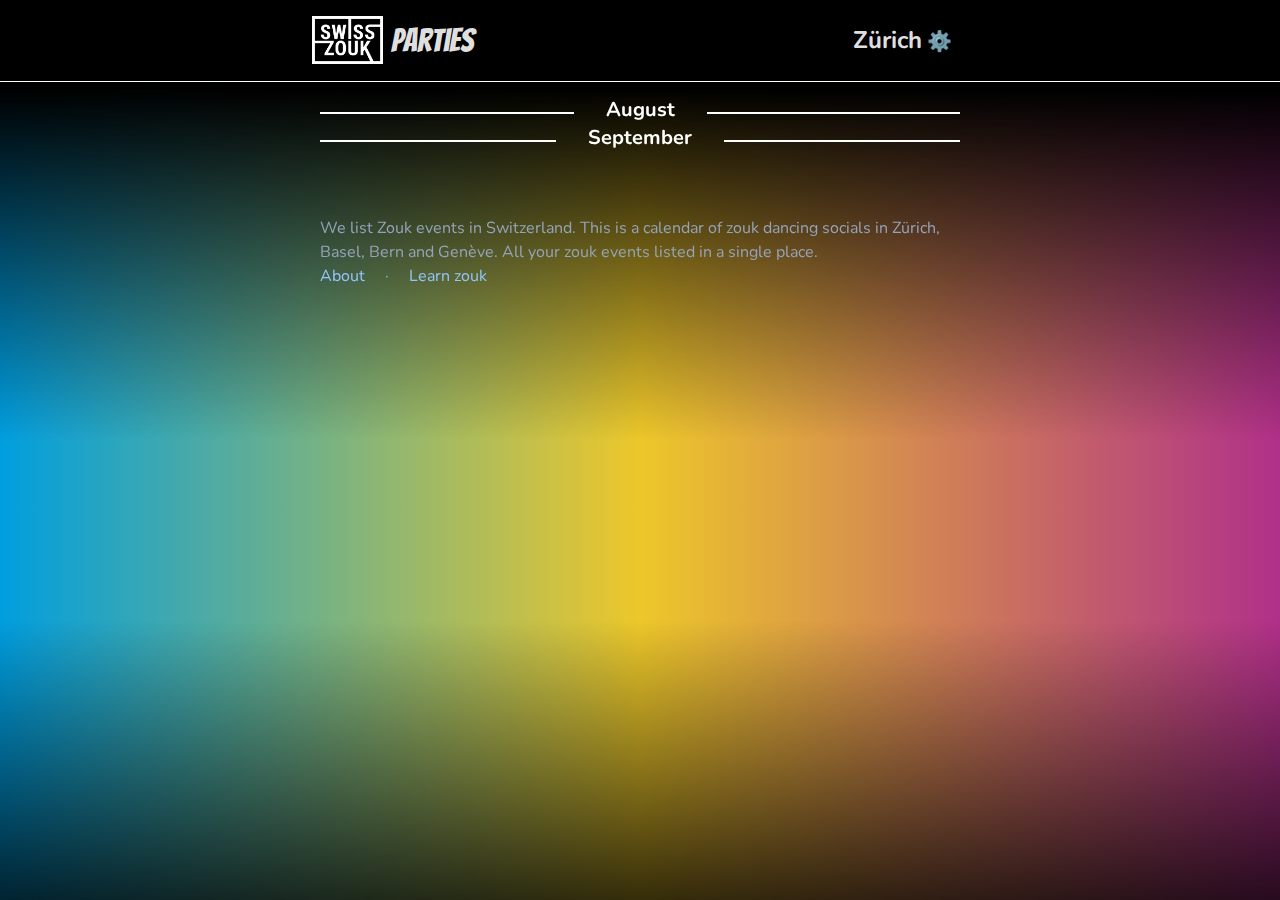
==== docs/index.html @ 4bcf2383 "additional july parties" ====
<!doctype html>
<html class="h-full">

<head>
  <title>Swisszouk Parties</title>
  <meta charset="UTF-8">
  <meta name="descripton" content="Calendar for Zouk events in Switzerland. Zouk parties in Zurich, Basel, Bern, Geneve.">
  <link rel="preconnect" href="https://fonts.googleapis.com">
  <link rel="preconnect" href="https://fonts.gstatic.com" crossorigin>
  <link href="https://fonts.googleapis.com/css2?family=Nunito:wght@400;700&display=swap" rel="stylesheet">
  <link href="https://fonts.googleapis.com/css2?family=Bangers&display=swap" rel="stylesheet">
  <meta name="viewport" content="width=device-width, initial-scale=1.0">
  <link href="compiled_style.css" rel="stylesheet">

  <script defer src="zoukcalendar.js"></script>
  <meta name="google-site-verification" content="ABcSavSt7Qetu56xEgbAVgBUyYMBVeqe-_KghKl_0A0" />

  <meta property="og:title" content="Swisszouk Parties" />
  <meta property="og:description" content="Calendar of zouk events in Switzerland." />
  <meta property="og:image" content="/thumbnail.png" />
  <meta property="og:type" content="webpage" />
  <noscript><style> .scriptonly { display: none !important } </style></noscript>

</head>

<body class="h-full">
  <div class="min-h-full bg-gradient-to-r from-gradient_left via-gradient_mid to-gradient_right text-white/[0.9]">
    

    <div class="fixed w-full z-30 pb-4 bg-black border-b border-white">
      <div class="pt-4 max-w-2xl m-auto relative z-20">
        <h1 class="ml-2 max-w-sm"><a href="index.html">
          <img src="logo.png" class="h-12 inline-block mr-2" />Parties
          </a></h1>
        <button class="absolute top-0 right-0 not-italic text-xl pt-4 pr-2"
          onclick="toggleMenu()">
          <div class=" py-2 px-4 font-bold"><span id="burger" class="text-2xl"></span>&nbsp;⚙️</div></button>
      </div>
      <div id="menu" class="max-w-2xl m-auto max-h-0 overflow-hidden flex text-2xl  justify-end relative z-20 transition-max-height duration-150">
        <div class="flex flex-row flex-wrap relative right-0 items-end inline-block mt-4  m-2">
          <button class="item" onclick="selectCity('all')">Show all cities</button>
          <button class="item" onclick="selectCity('Basel')">Basel</button>
          <button class="item" onclick="selectCity('Bern')">Bern</button>
          <button class="item" onclick="selectCity('Genève')">Genève</button>
          <button class="item" onclick="selectCity('Zürich')">Zürich</button>
          <a href="about.html" class="pointer item self-stretch text-right">About</a>
          <a href="https://chat.whatsapp.com/I3dFwV2KgfbKafMtBo34UY" class="item flex flex-row items-center"><img class="w-5 h-5 mr-2" src="whatsapp.png"> Announcement group</a>
          <a href="schools.html" class="pointer item self-stretch text-right">Learn zouk</a>
        </div>
      </div>
    </div>
    <div
      style="background: linear-gradient(180deg, rgba(0, 0, 0, 1) 1%, rgba(0, 0, 0, 0.01) 40%,rgba(0, 0, 0, 0.01) 60%, rgba(0,0,0,1) 100%); height:100vh"
      class="w-full fixed z-10 mt-20">
    </div>
    <div id="content-container" class="max-w-2xl m-auto z-20 pb-4 relative pt-24">
      
<script>
  document.getElementById('content-container').style.display = 'none';
</script>


<div id="intro-box"
  class=" ml-4 mr-2 my-8 rounded border border-white bg-black/[.8]">
  <div class="rounded
     m-4">
    <p>
    We list Zouk dancing events in Switzerland. There are regular Zouk parties and socials in Zürich, Basel, Bern and Genève.
    </p>
    <p>
    You can choose a single city using the gear wheel in the upper right corner.
</p>
    </div>
    </div>





<div data-date="2024-07-01" data-city="Zürich"
  class="event ml-4 mr-2 my-4    scriptonly">
  <div class="rounded
   bg-black/[.6] ml-[1.2rem] ">
  
<div class="flex flex-col">
  <div class="flex-none flex flex-nowrap">
    <img src="lambaswissblack.png" class="w-12 h-12 nonmini:w-20 nonmini:h-20 mr-2
       ml-[-1.2rem] rounded-l 
    ">
    <div class="flex-grow mr-2 flex flex-col leading-none justify-between  my-1 ">
      <div class="flex flex-row flex-nowrap justify-between">
        <h2 class="mb-1 font-bold nonmini:text-2xl">Lambada practica</h2>
        <div class="mb-1 nonmini:text-2xl text-right">Monday, 01.07</div>
      </div>
      <div class="flex flex-row flex-nowrap justify-between items-baseline">
        
            <div>
              <span class="location-city">Zürich&ensp;&middot;&ensp;</span><a href="http://lambaswiss.com" class="text-blue-300" style="white-space: nowrap">lambaswiss.com</a>
            </div>
        
        <div class="text-right text-sm">5 CHF &ensp;&middot;&ensp; 20:15</div>
      </div>
    </div>
  </div>
  
</div></div></div>



<noscript>
  <div>
    Lambada practica on Monday, 01.07 in Lambaswiss in Zürich. Start at 20:15. <a href="http://lambaswiss.com">lambaswiss.com</a>
  </div>
</noscript>



<div data-date="2024-07-01" data-city="Zürich"
  class="event ml-4 mr-2 my-4    scriptonly">
  <div class="rounded
   bg-black/[.6] ml-[1.2rem] ">
  
<div class="flex flex-col">
  <div class="flex-none flex flex-nowrap">
    <img src="dancezouk-right.png" class="w-12 h-12 nonmini:w-20 nonmini:h-20 mr-2
       ml-[-1.2rem] rounded-l 
    ">
    <div class="flex-grow mr-2 flex flex-col leading-none justify-between  my-1 ">
      <div class="flex flex-row flex-nowrap justify-between">
        <h2 class="mb-1 font-bold nonmini:text-2xl">DanceZouk Practica</h2>
        <div class="mb-1 nonmini:text-2xl text-right">Monday, 01.07</div>
      </div>
      <div class="flex flex-row flex-nowrap justify-between items-baseline">
        
            <div>
              <span class="location-city">Zürich&ensp;&middot;&ensp;</span><a href="https://dancezouk.ch/events/zoukpractica/" class="text-blue-300" style="white-space: nowrap">dancezouk.ch/...</a>
            </div>
        
        <div class="text-right text-sm">5 CHF &ensp;&middot;&ensp; 21:15</div>
      </div>
    </div>
  </div>
  
</div></div></div>



<noscript>
  <div>
    DanceZouk Practica on Monday, 01.07 in Studio OneSpace in Zürich. Start at 21:15. <a href="https://dancezouk.ch/events/zoukpractica/">dancezouk.ch/...</a>
  </div>
</noscript>



<div data-date="2024-07-03" data-city="Basel"
  class="event ml-4 mr-2 my-4    scriptonly">
  <div class="rounded
   bg-black/[.6] ml-[1.2rem] ">
  
<div class="flex flex-col">
  <div class="flex-none flex flex-nowrap">
    <img src="baselzouk.jpg" class="w-12 h-12 nonmini:w-20 nonmini:h-20 mr-2
       ml-[-1.2rem] rounded-l 
    ">
    <div class="flex-grow mr-2 flex flex-col leading-none justify-between  my-1 ">
      <div class="flex flex-row flex-nowrap justify-between">
        <h2 class="mb-1 font-bold nonmini:text-2xl">Zouk Gym</h2>
        <div class="mb-1 nonmini:text-2xl text-right">Wednesday, 03.07</div>
      </div>
      <div class="flex flex-row flex-nowrap justify-between items-baseline">
        
            <div>
              <span class="location-city">Basel&ensp;&middot;&ensp;</span><a href="https://chat.whatsapp.com/Kr8bJ3LMcWy6rs1wZRAAD9" class="text-blue-300" style="white-space: nowrap">chat.whatsapp.com/...</a>
            </div>
        
        <div class="text-right text-sm">0 CHF &ensp;&middot;&ensp; 19:00</div>
      </div>
    </div>
  </div>
  
</div></div></div>



<noscript>
  <div>
    Zouk Gym on Wednesday, 03.07 in Petersplatz in Basel. Start at 19:00. <a href="https://chat.whatsapp.com/Kr8bJ3LMcWy6rs1wZRAAD9">chat.whatsapp.com/...</a>
  </div>
</noscript>



<div data-date="2024-07-04" data-city="Zürich"
  class="event ml-4 mr-2 my-4    rounded border border-white  scriptonly">
  <div class="rounded
  
    bg-black/[.8] ">
  
<div class="flex flex-col">
  <div class="flex-none flex flex-nowrap">
    <img src="lambaswiss.png" class="w-12 h-12 nonmini:w-20 nonmini:h-20 mr-2
       rounded border-white border ml-[-12px] my-[-10px] w-14 h-14 nonmini:w-20 nonmini:h-20 bg-black
    ">
    <div class="flex-grow mr-2 flex flex-col leading-none justify-between  mt-2 ">
      <div class="flex flex-row flex-nowrap justify-between">
        <h2 class="mb-1 font-bold nonmini:text-2xl">Weekend with Lautaro &amp; Ariana</h2>
        <div class="mb-1 nonmini:text-2xl text-right">Thursday, 04.07</div>
      </div>
      <div class="flex flex-row flex-nowrap justify-between items-baseline">
        
        <div><span class="location-city">Zürich&ensp;&middot;&ensp;</span>Lambaswiss</div>
        
        <div class="text-right text-sm">10 CHF &ensp;&middot;&ensp; 21:00</div>
      </div>
    </div>
  </div>
   
    <div class="m-2 mt-1 nonmini:mt-2">
      <div class="text-ellipsis overflow-hidden">
        <a href="https://www.lambaswiss.com/lambaswiss-events-news/lambada-is-in-the-air" class="text-blue-300" style="white-space: nowrap">lambaswiss.com/lambaswiss-events-news/lambada-is-in-the-air</a>
      </div>
    </div>
  
</div></div></div>



<noscript>
  <div>
    Weekend with Lautaro &amp; Ariana on Thursday, 04.07 in Lambaswiss in Zürich. Start at 21:00. <a href="https://www.lambaswiss.com/lambaswiss-events-news/lambada-is-in-the-air">lambaswiss.com/...</a>
  </div>
</noscript>



<div data-date="2024-07-04" data-city="Zürich"
  class="event ml-4 mr-2 my-4    scriptonly">
  <div class="rounded
   bg-black/[.6] ml-[1.2rem] ">
  
<div class="flex flex-col">
  <div class="flex-none flex flex-nowrap">
    <img src="dancezouk-right.png" class="w-12 h-12 nonmini:w-20 nonmini:h-20 mr-2
       ml-[-1.2rem] rounded-l 
    ">
    <div class="flex-grow mr-2 flex flex-col leading-none justify-between  my-1 ">
      <div class="flex flex-row flex-nowrap justify-between">
        <h2 class="mb-1 font-bold nonmini:text-2xl">DanceZouk Practica</h2>
        <div class="mb-1 nonmini:text-2xl text-right">Thursday, 04.07</div>
      </div>
      <div class="flex flex-row flex-nowrap justify-between items-baseline">
        
            <div>
              <span class="location-city">Zürich&ensp;&middot;&ensp;</span><a href="https://dancezouk.ch/events/zoukpractica/" class="text-blue-300" style="white-space: nowrap">dancezouk.ch/...</a>
            </div>
        
        <div class="text-right text-sm">5 CHF &ensp;&middot;&ensp; 21:15</div>
      </div>
    </div>
  </div>
  
</div></div></div>



<noscript>
  <div>
    DanceZouk Practica on Thursday, 04.07 in Studio OneSpace in Zürich. Start at 21:15. <a href="https://dancezouk.ch/events/zoukpractica/">dancezouk.ch/...</a>
  </div>
</noscript>



<div data-date="2024-07-05" data-city="Basel"
  class="event ml-4 mr-2 my-4    rounded border border-white  scriptonly">
  <div class="rounded
  
    bg-black/[.8] ">
  
<div class="flex flex-col">
  <div class="flex-none flex flex-nowrap">
    <img src="basel-summer-friday.png" class="w-12 h-12 nonmini:w-20 nonmini:h-20 mr-2
       rounded border-white border ml-[-12px] my-[-10px] w-14 h-14 nonmini:w-20 nonmini:h-20 bg-black
    ">
    <div class="flex-grow mr-2 flex flex-col leading-none justify-between  mt-2 ">
      <div class="flex flex-row flex-nowrap justify-between">
        <h2 class="mb-1 font-bold nonmini:text-2xl">Summer Friday Social</h2>
        <div class="mb-1 nonmini:text-2xl text-right">Friday, 05.07</div>
      </div>
      <div class="flex flex-row flex-nowrap justify-between items-baseline">
        
        <div><span class="location-city">Basel&ensp;&middot;&ensp;</span>Petersplatz</div>
        
        <div class="text-right text-sm">10 CHF &ensp;&middot;&ensp; 20:00</div>
      </div>
    </div>
  </div>
   
    <div class="m-2 mt-1 nonmini:mt-2">
      <div class="text-ellipsis overflow-hidden">
        <a href="https://www.instagram.com/baselzouk/" class="text-blue-300" style="white-space: nowrap">instagram.com/baselzouk/</a>
      </div>
    </div>
  
</div></div></div>



<noscript>
  <div>
    Summer Friday Social on Friday, 05.07 in Petersplatz in Basel. Start at 20:00. <a href="https://www.instagram.com/baselzouk/">instagram.com/...</a>
  </div>
</noscript>



<div data-date="2024-07-05" data-city="Bern"
  class="event ml-4 mr-2 my-4    rounded border border-white  scriptonly">
  <div class="rounded
  
    bg-black/[.8] ">
  
<div class="flex flex-col">
  <div class="flex-none flex flex-nowrap">
    <img src="zoukies.png" class="w-12 h-12 nonmini:w-20 nonmini:h-20 mr-2
       rounded border-white border ml-[-12px] my-[-10px] w-14 h-14 nonmini:w-20 nonmini:h-20 bg-black
    ">
    <div class="flex-grow mr-2 flex flex-col leading-none justify-between  mt-2 ">
      <div class="flex flex-row flex-nowrap justify-between">
        <h2 class="mb-1 font-bold nonmini:text-2xl">Zouk &amp; Open Dance Party</h2>
        <div class="mb-1 nonmini:text-2xl text-right">Friday, 05.07</div>
      </div>
      <div class="flex flex-row flex-nowrap justify-between items-baseline">
        
        <div><span class="location-city">Bern&ensp;&middot;&ensp;</span>DachRAUM</div>
        
        <div class="text-right text-sm">15 CHF &ensp;&middot;&ensp; 21:00</div>
      </div>
    </div>
  </div>
   
    <div class="m-2 mt-1 nonmini:mt-2">
      <div class="text-ellipsis overflow-hidden">
        <a href="http://zoukies.ch" class="text-blue-300" style="white-space: nowrap">zoukies.ch</a>
      </div>
    </div>
  
</div></div></div>



<noscript>
  <div>
    Zouk &amp; Open Dance Party on Friday, 05.07 in DachRAUM in Bern. Start at 21:00. <a href="http://zoukies.ch">zoukies.ch</a>
  </div>
</noscript>



<div data-date="2024-07-07" data-city="Zürich"
  class="event ml-4 mr-2 my-4    rounded border border-white  scriptonly">
  <div class="rounded
  
    bg-black/[.8] ">
  
<div class="flex flex-col">
  <div class="flex-none flex flex-nowrap">
    <img src="burkli.jpg" class="w-12 h-12 nonmini:w-20 nonmini:h-20 mr-2
       rounded border-white border ml-[-12px] my-[-10px] w-14 h-14 nonmini:w-20 nonmini:h-20 bg-black
    ">
    <div class="flex-grow mr-2 flex flex-col leading-none justify-between  mt-2 ">
      <div class="flex flex-row flex-nowrap justify-between">
        <h2 class="mb-1 font-bold nonmini:text-2xl">Bürklizouk</h2>
        <div class="mb-1 nonmini:text-2xl text-right">Sunday, 07.07</div>
      </div>
      <div class="flex flex-row flex-nowrap justify-between items-baseline">
        
        <div><span class="location-city">Zürich&ensp;&middot;&ensp;</span>Bürkliplatz</div>
        
        <div class="text-right text-sm">0 CHF &ensp;&middot;&ensp; 18:00</div>
      </div>
    </div>
  </div>
   
    <div class="m-2 mt-1 nonmini:mt-2">
      <div class="text-ellipsis overflow-hidden">
        <a href="https://www.instagram.com/swisszouk" class="text-blue-300" style="white-space: nowrap">instagram.com/swisszouk</a>
      </div>
    </div>
  
</div></div></div>



<noscript>
  <div>
    Bürklizouk on Sunday, 07.07 in Bürkliplatz in Zürich. Start at 18:00. <a href="https://www.instagram.com/swisszouk">instagram.com/...</a>
  </div>
</noscript>



<div data-date="2024-07-07" data-city="Zürich"
  class="event ml-4 mr-2 my-4    rounded border border-white  scriptonly">
  <div class="rounded
  
    bg-black/[.8] ">
  
<div class="flex flex-col">
  <div class="flex-none flex flex-nowrap">
    <img src="lambaswiss.png" class="w-12 h-12 nonmini:w-20 nonmini:h-20 mr-2
       rounded border-white border ml-[-12px] my-[-10px] w-14 h-14 nonmini:w-20 nonmini:h-20 bg-black
    ">
    <div class="flex-grow mr-2 flex flex-col leading-none justify-between  mt-2 ">
      <div class="flex flex-row flex-nowrap justify-between">
        <h2 class="mb-1 font-bold nonmini:text-2xl">Lambada Party</h2>
        <div class="mb-1 nonmini:text-2xl text-right">Sunday, 07.07</div>
      </div>
      <div class="flex flex-row flex-nowrap justify-between items-baseline">
        
        <div><span class="location-city">Zürich&ensp;&middot;&ensp;</span>Lambaswiss</div>
        
        <div class="text-right text-sm">10 CHF &ensp;&middot;&ensp; 20:00</div>
      </div>
    </div>
  </div>
   
    <div class="m-2 mt-1 nonmini:mt-2">
      <div class="text-ellipsis overflow-hidden">
        <a href="https://www.lambaswiss.com" class="text-blue-300" style="white-space: nowrap">lambaswiss.com</a>
      </div>
    </div>
  
</div></div></div>



<noscript>
  <div>
    Lambada Party on Sunday, 07.07 in Lambaswiss in Zürich. Start at 20:00. <a href="https://www.lambaswiss.com">lambaswiss.com</a>
  </div>
</noscript>



<div data-date="2024-07-08" data-city="Zürich"
  class="event ml-4 mr-2 my-4    scriptonly">
  <div class="rounded
   bg-black/[.6] ml-[1.2rem] ">
  
<div class="flex flex-col">
  <div class="flex-none flex flex-nowrap">
    <img src="lambaswissblack.png" class="w-12 h-12 nonmini:w-20 nonmini:h-20 mr-2
       ml-[-1.2rem] rounded-l 
    ">
    <div class="flex-grow mr-2 flex flex-col leading-none justify-between  my-1 ">
      <div class="flex flex-row flex-nowrap justify-between">
        <h2 class="mb-1 font-bold nonmini:text-2xl">Lambada practica</h2>
        <div class="mb-1 nonmini:text-2xl text-right">Monday, 08.07</div>
      </div>
      <div class="flex flex-row flex-nowrap justify-between items-baseline">
        
            <div>
              <span class="location-city">Zürich&ensp;&middot;&ensp;</span><a href="http://lambaswiss.com" class="text-blue-300" style="white-space: nowrap">lambaswiss.com</a>
            </div>
        
        <div class="text-right text-sm">5 CHF &ensp;&middot;&ensp; 20:15</div>
      </div>
    </div>
  </div>
  
</div></div></div>



<noscript>
  <div>
    Lambada practica on Monday, 08.07 in Lambaswiss in Zürich. Start at 20:15. <a href="http://lambaswiss.com">lambaswiss.com</a>
  </div>
</noscript>



<div data-date="2024-07-08" data-city="Zürich"
  class="event ml-4 mr-2 my-4    scriptonly">
  <div class="rounded
   bg-black/[.6] ml-[1.2rem] ">
  
<div class="flex flex-col">
  <div class="flex-none flex flex-nowrap">
    <img src="dancezouk-right.png" class="w-12 h-12 nonmini:w-20 nonmini:h-20 mr-2
       ml-[-1.2rem] rounded-l 
    ">
    <div class="flex-grow mr-2 flex flex-col leading-none justify-between  my-1 ">
      <div class="flex flex-row flex-nowrap justify-between">
        <h2 class="mb-1 font-bold nonmini:text-2xl">DanceZouk Practica</h2>
        <div class="mb-1 nonmini:text-2xl text-right">Monday, 08.07</div>
      </div>
      <div class="flex flex-row flex-nowrap justify-between items-baseline">
        
            <div>
              <span class="location-city">Zürich&ensp;&middot;&ensp;</span><a href="https://dancezouk.ch/events/zoukpractica/" class="text-blue-300" style="white-space: nowrap">dancezouk.ch/...</a>
            </div>
        
        <div class="text-right text-sm">5 CHF &ensp;&middot;&ensp; 21:15</div>
      </div>
    </div>
  </div>
  
</div></div></div>



<noscript>
  <div>
    DanceZouk Practica on Monday, 08.07 in Studio OneSpace in Zürich. Start at 21:15. <a href="https://dancezouk.ch/events/zoukpractica/">dancezouk.ch/...</a>
  </div>
</noscript>



<div data-date="2024-07-10" data-city="Basel"
  class="event ml-4 mr-2 my-4    scriptonly">
  <div class="rounded
   bg-black/[.6] ml-[1.2rem] ">
  
<div class="flex flex-col">
  <div class="flex-none flex flex-nowrap">
    <img src="baselzouk.jpg" class="w-12 h-12 nonmini:w-20 nonmini:h-20 mr-2
       ml-[-1.2rem] rounded-l 
    ">
    <div class="flex-grow mr-2 flex flex-col leading-none justify-between  my-1 ">
      <div class="flex flex-row flex-nowrap justify-between">
        <h2 class="mb-1 font-bold nonmini:text-2xl">Zouk Gym</h2>
        <div class="mb-1 nonmini:text-2xl text-right">Wednesday, 10.07</div>
      </div>
      <div class="flex flex-row flex-nowrap justify-between items-baseline">
        
            <div>
              <span class="location-city">Basel&ensp;&middot;&ensp;</span><a href="https://chat.whatsapp.com/Kr8bJ3LMcWy6rs1wZRAAD9" class="text-blue-300" style="white-space: nowrap">chat.whatsapp.com/...</a>
            </div>
        
        <div class="text-right text-sm">0 CHF &ensp;&middot;&ensp; 19:00</div>
      </div>
    </div>
  </div>
  
</div></div></div>



<noscript>
  <div>
    Zouk Gym on Wednesday, 10.07 in Petersplatz in Basel. Start at 19:00. <a href="https://chat.whatsapp.com/Kr8bJ3LMcWy6rs1wZRAAD9">chat.whatsapp.com/...</a>
  </div>
</noscript>



<div data-date="2024-07-11" data-city="Zürich"
  class="event ml-4 mr-2 my-4    scriptonly">
  <div class="rounded
   bg-black/[.6] ml-[1.2rem] ">
  
<div class="flex flex-col">
  <div class="flex-none flex flex-nowrap">
    <img src="dancezouk-right.png" class="w-12 h-12 nonmini:w-20 nonmini:h-20 mr-2
       ml-[-1.2rem] rounded-l 
    ">
    <div class="flex-grow mr-2 flex flex-col leading-none justify-between  my-1 ">
      <div class="flex flex-row flex-nowrap justify-between">
        <h2 class="mb-1 font-bold nonmini:text-2xl">DanceZouk Practica</h2>
        <div class="mb-1 nonmini:text-2xl text-right">Thursday, 11.07</div>
      </div>
      <div class="flex flex-row flex-nowrap justify-between items-baseline">
        
            <div>
              <span class="location-city">Zürich&ensp;&middot;&ensp;</span><a href="https://dancezouk.ch/events/zoukpractica/" class="text-blue-300" style="white-space: nowrap">dancezouk.ch/...</a>
            </div>
        
        <div class="text-right text-sm">5 CHF &ensp;&middot;&ensp; 21:15</div>
      </div>
    </div>
  </div>
  
</div></div></div>



<noscript>
  <div>
    DanceZouk Practica on Thursday, 11.07 in Studio OneSpace in Zürich. Start at 21:15. <a href="https://dancezouk.ch/events/zoukpractica/">dancezouk.ch/...</a>
  </div>
</noscript>



<div data-date="2024-07-14" data-city="Zürich"
  class="event ml-4 mr-2 my-4    rounded border border-white  scriptonly">
  <div class="rounded
  
    bg-black/[.8] ">
  
<div class="flex flex-col">
  <div class="flex-none flex flex-nowrap">
    <img src="lambanight.jpg" class="w-12 h-12 nonmini:w-20 nonmini:h-20 mr-2
       rounded border-white border ml-[-12px] my-[-10px] w-14 h-14 nonmini:w-20 nonmini:h-20 bg-black
    ">
    <div class="flex-grow mr-2 flex flex-col leading-none justify-between  mt-2 ">
      <div class="flex flex-row flex-nowrap justify-between">
        <h2 class="mb-1 font-bold nonmini:text-2xl">Lamba Night</h2>
        <div class="mb-1 nonmini:text-2xl text-right">Sunday, 14.07</div>
      </div>
      <div class="flex flex-row flex-nowrap justify-between items-baseline">
        
        <div><span class="location-city">Zürich&ensp;&middot;&ensp;</span>Lambaswiss</div>
        
        <div class="text-right text-sm">15 CHF &ensp;&middot;&ensp; 20:00</div>
      </div>
    </div>
  </div>
   
    <div class="m-2 mt-1 nonmini:mt-2">
      <div class="text-ellipsis overflow-hidden">
        <a href="https://www.lambaswiss.com/lambaswiss-events-news" class="text-blue-300" style="white-space: nowrap">lambaswiss.com/lambaswiss-events-news</a>
      </div>
    </div>
  
</div></div></div>



<noscript>
  <div>
    Lamba Night on Sunday, 14.07 in Lambaswiss in Zürich. Start at 20:00. <a href="https://www.lambaswiss.com/lambaswiss-events-news">lambaswiss.com/...</a>
  </div>
</noscript>



<div data-date="2024-07-14" data-city="Zürich"
  class="event ml-4 mr-2 my-4    rounded border border-white  scriptonly">
  <div class="rounded
  
    bg-black/[.8] ">
  
<div class="flex flex-col">
  <div class="flex-none flex flex-nowrap">
    <img src="burkli.jpg" class="w-12 h-12 nonmini:w-20 nonmini:h-20 mr-2
       rounded border-white border ml-[-12px] my-[-10px] w-14 h-14 nonmini:w-20 nonmini:h-20 bg-black
    ">
    <div class="flex-grow mr-2 flex flex-col leading-none justify-between  mt-2 ">
      <div class="flex flex-row flex-nowrap justify-between">
        <h2 class="mb-1 font-bold nonmini:text-2xl">Bürklizouk</h2>
        <div class="mb-1 nonmini:text-2xl text-right">Sunday, 14.07</div>
      </div>
      <div class="flex flex-row flex-nowrap justify-between items-baseline">
        
        <div><span class="location-city">Zürich&ensp;&middot;&ensp;</span>Bürkliplatz</div>
        
        <div class="text-right text-sm">0 CHF &ensp;&middot;&ensp; 18:00</div>
      </div>
    </div>
  </div>
   
    <div class="m-2 mt-1 nonmini:mt-2">
      <div class="text-ellipsis overflow-hidden">
        <a href="https://www.instagram.com/swisszouk" class="text-blue-300" style="white-space: nowrap">instagram.com/swisszouk</a>
      </div>
    </div>
  
</div></div></div>



<noscript>
  <div>
    Bürklizouk on Sunday, 14.07 in Bürkliplatz in Zürich. Start at 18:00. <a href="https://www.instagram.com/swisszouk">instagram.com/...</a>
  </div>
</noscript>



<div data-date="2024-07-15" data-city="Zürich"
  class="event ml-4 mr-2 my-4    scriptonly">
  <div class="rounded
   bg-black/[.6] ml-[1.2rem] ">
  
<div class="flex flex-col">
  <div class="flex-none flex flex-nowrap">
    <img src="dancezouk-right.png" class="w-12 h-12 nonmini:w-20 nonmini:h-20 mr-2
       ml-[-1.2rem] rounded-l 
    ">
    <div class="flex-grow mr-2 flex flex-col leading-none justify-between  my-1 ">
      <div class="flex flex-row flex-nowrap justify-between">
        <h2 class="mb-1 font-bold nonmini:text-2xl">DanceZouk Practica</h2>
        <div class="mb-1 nonmini:text-2xl text-right">Monday, 15.07</div>
      </div>
      <div class="flex flex-row flex-nowrap justify-between items-baseline">
        
            <div>
              <span class="location-city">Zürich&ensp;&middot;&ensp;</span><a href="https://dancezouk.ch/events/zoukpractica/" class="text-blue-300" style="white-space: nowrap">dancezouk.ch/...</a>
            </div>
        
        <div class="text-right text-sm">5 CHF &ensp;&middot;&ensp; 21:15</div>
      </div>
    </div>
  </div>
  
</div></div></div>



<noscript>
  <div>
    DanceZouk Practica on Monday, 15.07 in Studio OneSpace in Zürich. Start at 21:15. <a href="https://dancezouk.ch/events/zoukpractica/">dancezouk.ch/...</a>
  </div>
</noscript>



<div data-date="2024-07-15" data-city="Zürich"
  class="event ml-4 mr-2 my-4    scriptonly">
  <div class="rounded
   bg-black/[.6] ml-[1.2rem] ">
  
<div class="flex flex-col">
  <div class="flex-none flex flex-nowrap">
    <img src="lambaswissblack.png" class="w-12 h-12 nonmini:w-20 nonmini:h-20 mr-2
       ml-[-1.2rem] rounded-l 
    ">
    <div class="flex-grow mr-2 flex flex-col leading-none justify-between  my-1 ">
      <div class="flex flex-row flex-nowrap justify-between">
        <h2 class="mb-1 font-bold nonmini:text-2xl">Lambada practica</h2>
        <div class="mb-1 nonmini:text-2xl text-right">Monday, 15.07</div>
      </div>
      <div class="flex flex-row flex-nowrap justify-between items-baseline">
        
            <div>
              <span class="location-city">Zürich&ensp;&middot;&ensp;</span><a href="http://lambaswiss.com" class="text-blue-300" style="white-space: nowrap">lambaswiss.com</a>
            </div>
        
        <div class="text-right text-sm">5 CHF &ensp;&middot;&ensp; 20:15</div>
      </div>
    </div>
  </div>
  
</div></div></div>



<noscript>
  <div>
    Lambada practica on Monday, 15.07 in Lambaswiss in Zürich. Start at 20:15. <a href="http://lambaswiss.com">lambaswiss.com</a>
  </div>
</noscript>



<div data-date="2024-07-17" data-city="Basel"
  class="event ml-4 mr-2 my-4    scriptonly">
  <div class="rounded
   bg-black/[.6] ml-[1.2rem] ">
  
<div class="flex flex-col">
  <div class="flex-none flex flex-nowrap">
    <img src="baselzouk.jpg" class="w-12 h-12 nonmini:w-20 nonmini:h-20 mr-2
       ml-[-1.2rem] rounded-l 
    ">
    <div class="flex-grow mr-2 flex flex-col leading-none justify-between  my-1 ">
      <div class="flex flex-row flex-nowrap justify-between">
        <h2 class="mb-1 font-bold nonmini:text-2xl">Zouk Gym</h2>
        <div class="mb-1 nonmini:text-2xl text-right">Wednesday, 17.07</div>
      </div>
      <div class="flex flex-row flex-nowrap justify-between items-baseline">
        
            <div>
              <span class="location-city">Basel&ensp;&middot;&ensp;</span><a href="https://chat.whatsapp.com/Kr8bJ3LMcWy6rs1wZRAAD9" class="text-blue-300" style="white-space: nowrap">chat.whatsapp.com/...</a>
            </div>
        
        <div class="text-right text-sm">0 CHF &ensp;&middot;&ensp; 19:00</div>
      </div>
    </div>
  </div>
  
</div></div></div>



<noscript>
  <div>
    Zouk Gym on Wednesday, 17.07 in Petersplatz in Basel. Start at 19:00. <a href="https://chat.whatsapp.com/Kr8bJ3LMcWy6rs1wZRAAD9">chat.whatsapp.com/...</a>
  </div>
</noscript>



<div data-date="2024-07-18" data-city="Zürich"
  class="event ml-4 mr-2 my-4    scriptonly">
  <div class="rounded
   bg-black/[.6] ml-[1.2rem] ">
  
<div class="flex flex-col">
  <div class="flex-none flex flex-nowrap">
    <img src="dancezouk-right.png" class="w-12 h-12 nonmini:w-20 nonmini:h-20 mr-2
       ml-[-1.2rem] rounded-l 
    ">
    <div class="flex-grow mr-2 flex flex-col leading-none justify-between  my-1 ">
      <div class="flex flex-row flex-nowrap justify-between">
        <h2 class="mb-1 font-bold nonmini:text-2xl">DanceZouk Practica</h2>
        <div class="mb-1 nonmini:text-2xl text-right">Thursday, 18.07</div>
      </div>
      <div class="flex flex-row flex-nowrap justify-between items-baseline">
        
            <div>
              <span class="location-city">Zürich&ensp;&middot;&ensp;</span><a href="https://dancezouk.ch/events/zoukpractica/" class="text-blue-300" style="white-space: nowrap">dancezouk.ch/...</a>
            </div>
        
        <div class="text-right text-sm">5 CHF &ensp;&middot;&ensp; 21:15</div>
      </div>
    </div>
  </div>
  
</div></div></div>



<noscript>
  <div>
    DanceZouk Practica on Thursday, 18.07 in Studio OneSpace in Zürich. Start at 21:15. <a href="https://dancezouk.ch/events/zoukpractica/">dancezouk.ch/...</a>
  </div>
</noscript>



<div data-date="2024-07-20" data-city="Zürich"
  class="event ml-4 mr-2 my-4    rounded border border-white  scriptonly">
  <div class="rounded
  
    bg-black/[.8] ">
  
<div class="flex flex-col">
  <div class="flex-none flex flex-nowrap">
    <img src="zoukprime.jpg" class="w-12 h-12 nonmini:w-20 nonmini:h-20 mr-2
       rounded border-white border ml-[-12px] my-[-10px] w-14 h-14 nonmini:w-20 nonmini:h-20 bg-black
    ">
    <div class="flex-grow mr-2 flex flex-col leading-none justify-between  mt-2 ">
      <div class="flex flex-row flex-nowrap justify-between">
        <h2 class="mb-1 font-bold nonmini:text-2xl">Zouk Prime</h2>
        <div class="mb-1 nonmini:text-2xl text-right">Saturday, 20.07</div>
      </div>
      <div class="flex flex-row flex-nowrap justify-between items-baseline">
        
        <div><span class="location-city">Zürich&ensp;&middot;&ensp;</span>Silbando</div>
        
        <div class="text-right text-sm">15 CHF &ensp;&middot;&ensp; 20:30</div>
      </div>
    </div>
  </div>
   
    <div class="m-2 mt-1 nonmini:mt-2">
      <div class="text-ellipsis overflow-hidden">
        <a href="https://www.zoukessence.ch/shop/zoukprime/" class="text-blue-300" style="white-space: nowrap">zoukessence.ch/shop/zoukprime/</a>
      </div>
    </div>
  
</div></div></div>



<noscript>
  <div>
    Zouk Prime on Saturday, 20.07 in Silbando in Zürich. Start at 20:30. <a href="https://www.zoukessence.ch/shop/zoukprime/">zoukessence.ch/...</a>
  </div>
</noscript>



<div data-date="2024-07-21" data-city="Genève"
  class="event ml-4 mr-2 my-4    rounded border border-white  scriptonly">
  <div class="rounded
  
    bg-black/[.8] ">
  
<div class="flex flex-col">
  <div class="flex-none flex flex-nowrap">
    <img src="zoukalicious.png" class="w-12 h-12 nonmini:w-20 nonmini:h-20 mr-2
       rounded border-white border ml-[-12px] my-[-10px] w-14 h-14 nonmini:w-20 nonmini:h-20 bg-black
    ">
    <div class="flex-grow mr-2 flex flex-col leading-none justify-between  mt-2 ">
      <div class="flex flex-row flex-nowrap justify-between">
        <h2 class="mb-1 font-bold nonmini:text-2xl">Zoukalicious - summer edition</h2>
        <div class="mb-1 nonmini:text-2xl text-right">Sunday, 21.07</div>
      </div>
      <div class="flex flex-row flex-nowrap justify-between items-baseline">
        
        <div><span class="location-city">Genève&ensp;&middot;&ensp;</span>Centre OTIUM</div>
        
        <div class="text-right text-sm">10 CHF &ensp;&middot;&ensp; 14:00</div>
      </div>
    </div>
  </div>
   
    <div class="m-2 mt-1 nonmini:mt-2">
      <div class="text-ellipsis overflow-hidden">
        <a href="https://www.facebook.com/share/miMvQeq6H5fexuVM/?mibextid=9l3rBW" class="text-blue-300" style="white-space: nowrap">facebook.com/share/miMvQeq6H5fexuVM/?mibextid=9l3rBW</a>
      </div>
    </div>
  
</div></div></div>



<noscript>
  <div>
    Zoukalicious - summer edition on Sunday, 21.07 in Centre OTIUM in Genève. Start at 14:00. <a href="https://www.facebook.com/share/miMvQeq6H5fexuVM/?mibextid=9l3rBW">facebook.com/...</a>
  </div>
</noscript>



<div data-date="2024-07-22" data-city="Zürich"
  class="event ml-4 mr-2 my-4    scriptonly">
  <div class="rounded
   bg-black/[.6] ml-[1.2rem] ">
  
<div class="flex flex-col">
  <div class="flex-none flex flex-nowrap">
    <img src="dancezouk-right.png" class="w-12 h-12 nonmini:w-20 nonmini:h-20 mr-2
       ml-[-1.2rem] rounded-l 
    ">
    <div class="flex-grow mr-2 flex flex-col leading-none justify-between  my-1 ">
      <div class="flex flex-row flex-nowrap justify-between">
        <h2 class="mb-1 font-bold nonmini:text-2xl">DanceZouk Practica</h2>
        <div class="mb-1 nonmini:text-2xl text-right">Monday, 22.07</div>
      </div>
      <div class="flex flex-row flex-nowrap justify-between items-baseline">
        
            <div>
              <span class="location-city">Zürich&ensp;&middot;&ensp;</span><a href="https://dancezouk.ch/events/zoukpractica/" class="text-blue-300" style="white-space: nowrap">dancezouk.ch/...</a>
            </div>
        
        <div class="text-right text-sm">5 CHF &ensp;&middot;&ensp; 21:15</div>
      </div>
    </div>
  </div>
  
</div></div></div>



<noscript>
  <div>
    DanceZouk Practica on Monday, 22.07 in Studio OneSpace in Zürich. Start at 21:15. <a href="https://dancezouk.ch/events/zoukpractica/">dancezouk.ch/...</a>
  </div>
</noscript>



<div data-date="2024-07-22" data-city="Zürich"
  class="event ml-4 mr-2 my-4    scriptonly">
  <div class="rounded
   bg-black/[.6] ml-[1.2rem] ">
  
<div class="flex flex-col">
  <div class="flex-none flex flex-nowrap">
    <img src="lambaswissblack.png" class="w-12 h-12 nonmini:w-20 nonmini:h-20 mr-2
       ml-[-1.2rem] rounded-l 
    ">
    <div class="flex-grow mr-2 flex flex-col leading-none justify-between  my-1 ">
      <div class="flex flex-row flex-nowrap justify-between">
        <h2 class="mb-1 font-bold nonmini:text-2xl">Lambada practica</h2>
        <div class="mb-1 nonmini:text-2xl text-right">Monday, 22.07</div>
      </div>
      <div class="flex flex-row flex-nowrap justify-between items-baseline">
        
            <div>
              <span class="location-city">Zürich&ensp;&middot;&ensp;</span><a href="http://lambaswiss.com" class="text-blue-300" style="white-space: nowrap">lambaswiss.com</a>
            </div>
        
        <div class="text-right text-sm">5 CHF &ensp;&middot;&ensp; 20:15</div>
      </div>
    </div>
  </div>
  
</div></div></div>



<noscript>
  <div>
    Lambada practica on Monday, 22.07 in Lambaswiss in Zürich. Start at 20:15. <a href="http://lambaswiss.com">lambaswiss.com</a>
  </div>
</noscript>



<div data-date="2024-07-24" data-city="Basel"
  class="event ml-4 mr-2 my-4    scriptonly">
  <div class="rounded
   bg-black/[.6] ml-[1.2rem] ">
  
<div class="flex flex-col">
  <div class="flex-none flex flex-nowrap">
    <img src="baselzouk.jpg" class="w-12 h-12 nonmini:w-20 nonmini:h-20 mr-2
       ml-[-1.2rem] rounded-l 
    ">
    <div class="flex-grow mr-2 flex flex-col leading-none justify-between  my-1 ">
      <div class="flex flex-row flex-nowrap justify-between">
        <h2 class="mb-1 font-bold nonmini:text-2xl">Zouk Gym</h2>
        <div class="mb-1 nonmini:text-2xl text-right">Wednesday, 24.07</div>
      </div>
      <div class="flex flex-row flex-nowrap justify-between items-baseline">
        
            <div>
              <span class="location-city">Basel&ensp;&middot;&ensp;</span><a href="https://chat.whatsapp.com/Kr8bJ3LMcWy6rs1wZRAAD9" class="text-blue-300" style="white-space: nowrap">chat.whatsapp.com/...</a>
            </div>
        
        <div class="text-right text-sm">0 CHF &ensp;&middot;&ensp; 19:00</div>
      </div>
    </div>
  </div>
  
</div></div></div>



<noscript>
  <div>
    Zouk Gym on Wednesday, 24.07 in Petersplatz in Basel. Start at 19:00. <a href="https://chat.whatsapp.com/Kr8bJ3LMcWy6rs1wZRAAD9">chat.whatsapp.com/...</a>
  </div>
</noscript>



<div data-date="2024-07-25" data-city="Zürich"
  class="event ml-4 mr-2 my-4    scriptonly">
  <div class="rounded
   bg-black/[.6] ml-[1.2rem] ">
  
<div class="flex flex-col">
  <div class="flex-none flex flex-nowrap">
    <img src="dancezouk-right.png" class="w-12 h-12 nonmini:w-20 nonmini:h-20 mr-2
       ml-[-1.2rem] rounded-l 
    ">
    <div class="flex-grow mr-2 flex flex-col leading-none justify-between  my-1 ">
      <div class="flex flex-row flex-nowrap justify-between">
        <h2 class="mb-1 font-bold nonmini:text-2xl">DanceZouk Practica</h2>
        <div class="mb-1 nonmini:text-2xl text-right">Thursday, 25.07</div>
      </div>
      <div class="flex flex-row flex-nowrap justify-between items-baseline">
        
            <div>
              <span class="location-city">Zürich&ensp;&middot;&ensp;</span><a href="https://dancezouk.ch/events/zoukpractica/" class="text-blue-300" style="white-space: nowrap">dancezouk.ch/...</a>
            </div>
        
        <div class="text-right text-sm">5 CHF &ensp;&middot;&ensp; 21:15</div>
      </div>
    </div>
  </div>
  
</div></div></div>



<noscript>
  <div>
    DanceZouk Practica on Thursday, 25.07 in Studio OneSpace in Zürich. Start at 21:15. <a href="https://dancezouk.ch/events/zoukpractica/">dancezouk.ch/...</a>
  </div>
</noscript>



<div data-date="2024-07-26" data-city="Zürich"
  class="event ml-4 mr-2 my-4    rounded border border-white  scriptonly">
  <div class="rounded
  
    bg-black/[.8] ">
  
<div class="flex flex-col">
  <div class="flex-none flex flex-nowrap">
    <img src="fiesta-bachata.jpg" class="w-12 h-12 nonmini:w-20 nonmini:h-20 mr-2
       rounded border-white border ml-[-12px] my-[-10px] w-14 h-14 nonmini:w-20 nonmini:h-20 bg-black
    ">
    <div class="flex-grow mr-2 flex flex-col leading-none justify-between  mt-2 ">
      <div class="flex flex-row flex-nowrap justify-between">
        <h2 class="mb-1 font-bold nonmini:text-2xl">Fiesta Bachata with Zouk</h2>
        <div class="mb-1 nonmini:text-2xl text-right">Friday, 26.07</div>
      </div>
      <div class="flex flex-row flex-nowrap justify-between items-baseline">
        
        <div><span class="location-city">Zürich&ensp;&middot;&ensp;</span>Silbando</div>
        
        <div class="text-right text-sm">15 CHF &ensp;&middot;&ensp; 21:30</div>
      </div>
    </div>
  </div>
   
    <div class="m-2 mt-1 nonmini:mt-2">
      <div class="text-ellipsis overflow-hidden">
        <a href="https://www.fiesta-pasion.ch/events" class="text-blue-300" style="white-space: nowrap">fiesta-pasion.ch/events</a>
      </div>
    </div>
  
</div></div></div>



<noscript>
  <div>
    Fiesta Bachata with Zouk on Friday, 26.07 in Silbando in Zürich. Start at 21:30. <a href="https://www.fiesta-pasion.ch/events">fiesta-pasion.ch/...</a>
  </div>
</noscript>



<div data-date="2024-07-26" data-city="Bern"
  class="event ml-4 mr-2 my-4    rounded border border-white  scriptonly">
  <div class="rounded
  
    bg-black/[.8] ">
  
<div class="flex flex-col">
  <div class="flex-none flex flex-nowrap">
    <img src="pyjama.jpg" class="w-12 h-12 nonmini:w-20 nonmini:h-20 mr-2
       rounded border-white border ml-[-12px] my-[-10px] w-14 h-14 nonmini:w-20 nonmini:h-20 bg-black
    ">
    <div class="flex-grow mr-2 flex flex-col leading-none justify-between  mt-2 ">
      <div class="flex flex-row flex-nowrap justify-between">
        <h2 class="mb-1 font-bold nonmini:text-2xl">Pyjama Party &amp; Sleepover</h2>
        <div class="mb-1 nonmini:text-2xl text-right">Friday, 26.07</div>
      </div>
      <div class="flex flex-row flex-nowrap justify-between items-baseline">
        
        <div><span class="location-city">Bern&ensp;&middot;&ensp;</span>Créarte</div>
        
        <div class="text-right text-sm">20 CHF &ensp;&middot;&ensp; 19:00</div>
      </div>
    </div>
  </div>
   
    <div class="m-2 mt-1 nonmini:mt-2">
      <div class="text-ellipsis overflow-hidden">
        <a href="https://www.zoukies.dance/event-details/zouk-pyjama-candlelight-party-bern" class="text-blue-300" style="white-space: nowrap">zoukies.dance/event-details/zouk-pyjama-candlelight-party-bern</a>
      </div>
    </div>
  
</div></div></div>



<noscript>
  <div>
    Pyjama Party &amp; Sleepover on Friday, 26.07 in Créarte in Bern. Start at 19:00. <a href="https://www.zoukies.dance/event-details/zouk-pyjama-candlelight-party-bern">zoukies.dance/...</a>
  </div>
</noscript>



<div data-date="2024-07-28" data-city="Zürich"
  class="event ml-4 mr-2 my-4    rounded border border-white  scriptonly">
  <div class="rounded
  
    bg-black/[.8] ">
  
<div class="flex flex-col">
  <div class="flex-none flex flex-nowrap">
    <img src="zoukaffair.jpg" class="w-12 h-12 nonmini:w-20 nonmini:h-20 mr-2
       rounded border-white border ml-[-12px] my-[-10px] w-14 h-14 nonmini:w-20 nonmini:h-20 bg-black
    ">
    <div class="flex-grow mr-2 flex flex-col leading-none justify-between  mt-2 ">
      <div class="flex flex-row flex-nowrap justify-between">
        <h2 class="mb-1 font-bold nonmini:text-2xl">Zouk Affair</h2>
        <div class="mb-1 nonmini:text-2xl text-right">Sunday, 28.07</div>
      </div>
      <div class="flex flex-row flex-nowrap justify-between items-baseline">
        
        <div><span class="location-city">Zürich&ensp;&middot;&ensp;</span>El Social</div>
        
        <div class="text-right text-sm">15 CHF &ensp;&middot;&ensp; 20:15</div>
      </div>
    </div>
  </div>
   
    <div class="m-2 mt-1 nonmini:mt-2">
      <div class="text-ellipsis overflow-hidden">
        <a href="https://www.lambaswiss.com/lambaswiss-events-news" class="text-blue-300" style="white-space: nowrap">lambaswiss.com/lambaswiss-events-news</a>
      </div>
    </div>
  
</div></div></div>



<noscript>
  <div>
    Zouk Affair on Sunday, 28.07 in El Social in Zürich. Start at 20:15. <a href="https://www.lambaswiss.com/lambaswiss-events-news">lambaswiss.com/...</a>
  </div>
</noscript>



<div data-date="2024-07-29" data-city="Zürich"
  class="event ml-4 mr-2 my-4    scriptonly">
  <div class="rounded
   bg-black/[.6] ml-[1.2rem] ">
  
<div class="flex flex-col">
  <div class="flex-none flex flex-nowrap">
    <img src="lambaswissblack.png" class="w-12 h-12 nonmini:w-20 nonmini:h-20 mr-2
       ml-[-1.2rem] rounded-l 
    ">
    <div class="flex-grow mr-2 flex flex-col leading-none justify-between  my-1 ">
      <div class="flex flex-row flex-nowrap justify-between">
        <h2 class="mb-1 font-bold nonmini:text-2xl">Lambada practica</h2>
        <div class="mb-1 nonmini:text-2xl text-right">Monday, 29.07</div>
      </div>
      <div class="flex flex-row flex-nowrap justify-between items-baseline">
        
            <div>
              <span class="location-city">Zürich&ensp;&middot;&ensp;</span><a href="http://lambaswiss.com" class="text-blue-300" style="white-space: nowrap">lambaswiss.com</a>
            </div>
        
        <div class="text-right text-sm">5 CHF &ensp;&middot;&ensp; 20:15</div>
      </div>
    </div>
  </div>
  
</div></div></div>



<noscript>
  <div>
    Lambada practica on Monday, 29.07 in Lambaswiss in Zürich. Start at 20:15. <a href="http://lambaswiss.com">lambaswiss.com</a>
  </div>
</noscript>



<div data-date="2024-07-29" data-city="Zürich"
  class="event ml-4 mr-2 my-4    scriptonly">
  <div class="rounded
   bg-black/[.6] ml-[1.2rem] ">
  
<div class="flex flex-col">
  <div class="flex-none flex flex-nowrap">
    <img src="dancezouk-right.png" class="w-12 h-12 nonmini:w-20 nonmini:h-20 mr-2
       ml-[-1.2rem] rounded-l 
    ">
    <div class="flex-grow mr-2 flex flex-col leading-none justify-between  my-1 ">
      <div class="flex flex-row flex-nowrap justify-between">
        <h2 class="mb-1 font-bold nonmini:text-2xl">DanceZouk Practica</h2>
        <div class="mb-1 nonmini:text-2xl text-right">Monday, 29.07</div>
      </div>
      <div class="flex flex-row flex-nowrap justify-between items-baseline">
        
            <div>
              <span class="location-city">Zürich&ensp;&middot;&ensp;</span><a href="https://dancezouk.ch/events/zoukpractica/" class="text-blue-300" style="white-space: nowrap">dancezouk.ch/...</a>
            </div>
        
        <div class="text-right text-sm">5 CHF &ensp;&middot;&ensp; 21:15</div>
      </div>
    </div>
  </div>
  
</div></div></div>



<noscript>
  <div>
    DanceZouk Practica on Monday, 29.07 in Studio OneSpace in Zürich. Start at 21:15. <a href="https://dancezouk.ch/events/zoukpractica/">dancezouk.ch/...</a>
  </div>
</noscript>



<div data-date="2024-07-31" data-city="Basel"
  class="event ml-4 mr-2 my-4    scriptonly">
  <div class="rounded
   bg-black/[.6] ml-[1.2rem] ">
  
<div class="flex flex-col">
  <div class="flex-none flex flex-nowrap">
    <img src="baselzouk.jpg" class="w-12 h-12 nonmini:w-20 nonmini:h-20 mr-2
       ml-[-1.2rem] rounded-l 
    ">
    <div class="flex-grow mr-2 flex flex-col leading-none justify-between  my-1 ">
      <div class="flex flex-row flex-nowrap justify-between">
        <h2 class="mb-1 font-bold nonmini:text-2xl">Zouk Gym</h2>
        <div class="mb-1 nonmini:text-2xl text-right">Wednesday, 31.07</div>
      </div>
      <div class="flex flex-row flex-nowrap justify-between items-baseline">
        
            <div>
              <span class="location-city">Basel&ensp;&middot;&ensp;</span><a href="https://chat.whatsapp.com/Kr8bJ3LMcWy6rs1wZRAAD9" class="text-blue-300" style="white-space: nowrap">chat.whatsapp.com/...</a>
            </div>
        
        <div class="text-right text-sm">0 CHF &ensp;&middot;&ensp; 19:00</div>
      </div>
    </div>
  </div>
  
</div></div></div>


<div class="separator items-center">
  <div class="border-b-2 border-border flex-grow h-2 mx-4">

  </div>
  <div class="mx-4 font-bold text-border text-xl">
    August
  </div>
  <div class="border-b-2 border-border flex-grow h-2 mx-4">

  </div>

</div>


<noscript>
  <div>
    Zouk Gym on Wednesday, 31.07 in Petersplatz in Basel. Start at 19:00. <a href="https://chat.whatsapp.com/Kr8bJ3LMcWy6rs1wZRAAD9">chat.whatsapp.com/...</a>
  </div>
</noscript>



<div data-date="2024-08-01" data-city="Zürich"
  class="event ml-4 mr-2 my-4    scriptonly">
  <div class="rounded
   bg-black/[.6] ml-[1.2rem] ">
  
<div class="flex flex-col">
  <div class="flex-none flex flex-nowrap">
    <img src="dancezouk-right.png" class="w-12 h-12 nonmini:w-20 nonmini:h-20 mr-2
       ml-[-1.2rem] rounded-l 
    ">
    <div class="flex-grow mr-2 flex flex-col leading-none justify-between  my-1 ">
      <div class="flex flex-row flex-nowrap justify-between">
        <h2 class="mb-1 font-bold nonmini:text-2xl">DanceZouk Practica</h2>
        <div class="mb-1 nonmini:text-2xl text-right">Thursday, 01.08</div>
      </div>
      <div class="flex flex-row flex-nowrap justify-between items-baseline">
        
            <div>
              <span class="location-city">Zürich&ensp;&middot;&ensp;</span><a href="https://dancezouk.ch/events/zoukpractica/" class="text-blue-300" style="white-space: nowrap">dancezouk.ch/...</a>
            </div>
        
        <div class="text-right text-sm">5 CHF &ensp;&middot;&ensp; 21:15</div>
      </div>
    </div>
  </div>
  
</div></div></div>



<noscript>
  <div>
    DanceZouk Practica on Thursday, 01.08 in Studio OneSpace in Zürich. Start at 21:15. <a href="https://dancezouk.ch/events/zoukpractica/">dancezouk.ch/...</a>
  </div>
</noscript>



<div data-date="2024-08-02" data-city="Basel"
  class="event ml-4 mr-2 my-4    rounded border border-white  scriptonly">
  <div class="rounded
  
    bg-black/[.8] ">
  
<div class="flex flex-col">
  <div class="flex-none flex flex-nowrap">
    <img src="basel-summer-friday.png" class="w-12 h-12 nonmini:w-20 nonmini:h-20 mr-2
       rounded border-white border ml-[-12px] my-[-10px] w-14 h-14 nonmini:w-20 nonmini:h-20 bg-black
    ">
    <div class="flex-grow mr-2 flex flex-col leading-none justify-between  mt-2 ">
      <div class="flex flex-row flex-nowrap justify-between">
        <h2 class="mb-1 font-bold nonmini:text-2xl">Summer Friday Social</h2>
        <div class="mb-1 nonmini:text-2xl text-right">Friday, 02.08</div>
      </div>
      <div class="flex flex-row flex-nowrap justify-between items-baseline">
        
        <div><span class="location-city">Basel&ensp;&middot;&ensp;</span>Petersplatz</div>
        
        <div class="text-right text-sm">10 CHF &ensp;&middot;&ensp; 20:00</div>
      </div>
    </div>
  </div>
   
    <div class="m-2 mt-1 nonmini:mt-2">
      <div class="text-ellipsis overflow-hidden">
        <a href="https://www.instagram.com/baselzouk/" class="text-blue-300" style="white-space: nowrap">instagram.com/baselzouk/</a>
      </div>
    </div>
  
</div></div></div>



<noscript>
  <div>
    Summer Friday Social on Friday, 02.08 in Petersplatz in Basel. Start at 20:00. <a href="https://www.instagram.com/baselzouk/">instagram.com/...</a>
  </div>
</noscript>



<div data-date="2024-08-04" data-city="Zürich"
  class="event ml-4 mr-2 my-4    rounded border border-white  scriptonly">
  <div class="rounded
  
    bg-black/[.8] ">
  
<div class="flex flex-col">
  <div class="flex-none flex flex-nowrap">
    <img src="burkli.jpg" class="w-12 h-12 nonmini:w-20 nonmini:h-20 mr-2
       rounded border-white border ml-[-12px] my-[-10px] w-14 h-14 nonmini:w-20 nonmini:h-20 bg-black
    ">
    <div class="flex-grow mr-2 flex flex-col leading-none justify-between  mt-2 ">
      <div class="flex flex-row flex-nowrap justify-between">
        <h2 class="mb-1 font-bold nonmini:text-2xl">Bürklizouk</h2>
        <div class="mb-1 nonmini:text-2xl text-right">Sunday, 04.08</div>
      </div>
      <div class="flex flex-row flex-nowrap justify-between items-baseline">
        
        <div><span class="location-city">Zürich&ensp;&middot;&ensp;</span>Bürkliplatz</div>
        
        <div class="text-right text-sm">0 CHF &ensp;&middot;&ensp; 18:00</div>
      </div>
    </div>
  </div>
   
    <div class="m-2 mt-1 nonmini:mt-2">
      <div class="text-ellipsis overflow-hidden">
        <a href="https://www.instagram.com/swisszouk" class="text-blue-300" style="white-space: nowrap">instagram.com/swisszouk</a>
      </div>
    </div>
  
</div></div></div>



<noscript>
  <div>
    Bürklizouk on Sunday, 04.08 in Bürkliplatz in Zürich. Start at 18:00. <a href="https://www.instagram.com/swisszouk">instagram.com/...</a>
  </div>
</noscript>



<div data-date="2024-08-05" data-city="Zürich"
  class="event ml-4 mr-2 my-4    scriptonly">
  <div class="rounded
   bg-black/[.6] ml-[1.2rem] ">
  
<div class="flex flex-col">
  <div class="flex-none flex flex-nowrap">
    <img src="lambaswissblack.png" class="w-12 h-12 nonmini:w-20 nonmini:h-20 mr-2
       ml-[-1.2rem] rounded-l 
    ">
    <div class="flex-grow mr-2 flex flex-col leading-none justify-between  my-1 ">
      <div class="flex flex-row flex-nowrap justify-between">
        <h2 class="mb-1 font-bold nonmini:text-2xl">Lambada practica</h2>
        <div class="mb-1 nonmini:text-2xl text-right">Monday, 05.08</div>
      </div>
      <div class="flex flex-row flex-nowrap justify-between items-baseline">
        
            <div>
              <span class="location-city">Zürich&ensp;&middot;&ensp;</span><a href="http://lambaswiss.com" class="text-blue-300" style="white-space: nowrap">lambaswiss.com</a>
            </div>
        
        <div class="text-right text-sm">5 CHF &ensp;&middot;&ensp; 20:15</div>
      </div>
    </div>
  </div>
  
</div></div></div>



<noscript>
  <div>
    Lambada practica on Monday, 05.08 in Lambaswiss in Zürich. Start at 20:15. <a href="http://lambaswiss.com">lambaswiss.com</a>
  </div>
</noscript>



<div data-date="2024-08-05" data-city="Zürich"
  class="event ml-4 mr-2 my-4    scriptonly">
  <div class="rounded
   bg-black/[.6] ml-[1.2rem] ">
  
<div class="flex flex-col">
  <div class="flex-none flex flex-nowrap">
    <img src="dancezouk-right.png" class="w-12 h-12 nonmini:w-20 nonmini:h-20 mr-2
       ml-[-1.2rem] rounded-l 
    ">
    <div class="flex-grow mr-2 flex flex-col leading-none justify-between  my-1 ">
      <div class="flex flex-row flex-nowrap justify-between">
        <h2 class="mb-1 font-bold nonmini:text-2xl">DanceZouk Practica</h2>
        <div class="mb-1 nonmini:text-2xl text-right">Monday, 05.08</div>
      </div>
      <div class="flex flex-row flex-nowrap justify-between items-baseline">
        
            <div>
              <span class="location-city">Zürich&ensp;&middot;&ensp;</span><a href="https://dancezouk.ch/events/zoukpractica/" class="text-blue-300" style="white-space: nowrap">dancezouk.ch/...</a>
            </div>
        
        <div class="text-right text-sm">5 CHF &ensp;&middot;&ensp; 21:15</div>
      </div>
    </div>
  </div>
  
</div></div></div>



<noscript>
  <div>
    DanceZouk Practica on Monday, 05.08 in Studio OneSpace in Zürich. Start at 21:15. <a href="https://dancezouk.ch/events/zoukpractica/">dancezouk.ch/...</a>
  </div>
</noscript>



<div data-date="2024-08-07" data-city="Basel"
  class="event ml-4 mr-2 my-4    scriptonly">
  <div class="rounded
   bg-black/[.6] ml-[1.2rem] ">
  
<div class="flex flex-col">
  <div class="flex-none flex flex-nowrap">
    <img src="baselzouk.jpg" class="w-12 h-12 nonmini:w-20 nonmini:h-20 mr-2
       ml-[-1.2rem] rounded-l 
    ">
    <div class="flex-grow mr-2 flex flex-col leading-none justify-between  my-1 ">
      <div class="flex flex-row flex-nowrap justify-between">
        <h2 class="mb-1 font-bold nonmini:text-2xl">Zouk Gym</h2>
        <div class="mb-1 nonmini:text-2xl text-right">Wednesday, 07.08</div>
      </div>
      <div class="flex flex-row flex-nowrap justify-between items-baseline">
        
            <div>
              <span class="location-city">Basel&ensp;&middot;&ensp;</span><a href="https://chat.whatsapp.com/Kr8bJ3LMcWy6rs1wZRAAD9" class="text-blue-300" style="white-space: nowrap">chat.whatsapp.com/...</a>
            </div>
        
        <div class="text-right text-sm">0 CHF &ensp;&middot;&ensp; 19:00</div>
      </div>
    </div>
  </div>
  
</div></div></div>



<noscript>
  <div>
    Zouk Gym on Wednesday, 07.08 in Petersplatz in Basel. Start at 19:00. <a href="https://chat.whatsapp.com/Kr8bJ3LMcWy6rs1wZRAAD9">chat.whatsapp.com/...</a>
  </div>
</noscript>



<div data-date="2024-08-08" data-city="Zürich"
  class="event ml-4 mr-2 my-4    scriptonly">
  <div class="rounded
   bg-black/[.6] ml-[1.2rem] ">
  
<div class="flex flex-col">
  <div class="flex-none flex flex-nowrap">
    <img src="dancezouk-right.png" class="w-12 h-12 nonmini:w-20 nonmini:h-20 mr-2
       ml-[-1.2rem] rounded-l 
    ">
    <div class="flex-grow mr-2 flex flex-col leading-none justify-between  my-1 ">
      <div class="flex flex-row flex-nowrap justify-between">
        <h2 class="mb-1 font-bold nonmini:text-2xl">DanceZouk Practica</h2>
        <div class="mb-1 nonmini:text-2xl text-right">Thursday, 08.08</div>
      </div>
      <div class="flex flex-row flex-nowrap justify-between items-baseline">
        
            <div>
              <span class="location-city">Zürich&ensp;&middot;&ensp;</span><a href="https://dancezouk.ch/events/zoukpractica/" class="text-blue-300" style="white-space: nowrap">dancezouk.ch/...</a>
            </div>
        
        <div class="text-right text-sm">5 CHF &ensp;&middot;&ensp; 21:15</div>
      </div>
    </div>
  </div>
  
</div></div></div>



<noscript>
  <div>
    DanceZouk Practica on Thursday, 08.08 in Studio OneSpace in Zürich. Start at 21:15. <a href="https://dancezouk.ch/events/zoukpractica/">dancezouk.ch/...</a>
  </div>
</noscript>



<div data-date="2024-08-11" data-city="Zürich"
  class="event ml-4 mr-2 my-4    rounded border border-white  scriptonly">
  <div class="rounded
  
    bg-black/[.8] ">
  
<div class="flex flex-col">
  <div class="flex-none flex flex-nowrap">
    <img src="lambanight.jpg" class="w-12 h-12 nonmini:w-20 nonmini:h-20 mr-2
       rounded border-white border ml-[-12px] my-[-10px] w-14 h-14 nonmini:w-20 nonmini:h-20 bg-black
    ">
    <div class="flex-grow mr-2 flex flex-col leading-none justify-between  mt-2 ">
      <div class="flex flex-row flex-nowrap justify-between">
        <h2 class="mb-1 font-bold nonmini:text-2xl">Lamba Night</h2>
        <div class="mb-1 nonmini:text-2xl text-right">Sunday, 11.08</div>
      </div>
      <div class="flex flex-row flex-nowrap justify-between items-baseline">
        
        <div><span class="location-city">Zürich&ensp;&middot;&ensp;</span>Lambaswiss</div>
        
        <div class="text-right text-sm">15 CHF &ensp;&middot;&ensp; 20:00</div>
      </div>
    </div>
  </div>
   
    <div class="m-2 mt-1 nonmini:mt-2">
      <div class="text-ellipsis overflow-hidden">
        <a href="https://www.lambaswiss.com/lambaswiss-events-news" class="text-blue-300" style="white-space: nowrap">lambaswiss.com/lambaswiss-events-news</a>
      </div>
    </div>
  
</div></div></div>



<noscript>
  <div>
    Lamba Night on Sunday, 11.08 in Lambaswiss in Zürich. Start at 20:00. <a href="https://www.lambaswiss.com/lambaswiss-events-news">lambaswiss.com/...</a>
  </div>
</noscript>



<div data-date="2024-08-12" data-city="Zürich"
  class="event ml-4 mr-2 my-4    scriptonly">
  <div class="rounded
   bg-black/[.6] ml-[1.2rem] ">
  
<div class="flex flex-col">
  <div class="flex-none flex flex-nowrap">
    <img src="lambaswissblack.png" class="w-12 h-12 nonmini:w-20 nonmini:h-20 mr-2
       ml-[-1.2rem] rounded-l 
    ">
    <div class="flex-grow mr-2 flex flex-col leading-none justify-between  my-1 ">
      <div class="flex flex-row flex-nowrap justify-between">
        <h2 class="mb-1 font-bold nonmini:text-2xl">Lambada practica</h2>
        <div class="mb-1 nonmini:text-2xl text-right">Monday, 12.08</div>
      </div>
      <div class="flex flex-row flex-nowrap justify-between items-baseline">
        
            <div>
              <span class="location-city">Zürich&ensp;&middot;&ensp;</span><a href="http://lambaswiss.com" class="text-blue-300" style="white-space: nowrap">lambaswiss.com</a>
            </div>
        
        <div class="text-right text-sm">5 CHF &ensp;&middot;&ensp; 20:15</div>
      </div>
    </div>
  </div>
  
</div></div></div>



<noscript>
  <div>
    Lambada practica on Monday, 12.08 in Lambaswiss in Zürich. Start at 20:15. <a href="http://lambaswiss.com">lambaswiss.com</a>
  </div>
</noscript>



<div data-date="2024-08-12" data-city="Zürich"
  class="event ml-4 mr-2 my-4    scriptonly">
  <div class="rounded
   bg-black/[.6] ml-[1.2rem] ">
  
<div class="flex flex-col">
  <div class="flex-none flex flex-nowrap">
    <img src="dancezouk-right.png" class="w-12 h-12 nonmini:w-20 nonmini:h-20 mr-2
       ml-[-1.2rem] rounded-l 
    ">
    <div class="flex-grow mr-2 flex flex-col leading-none justify-between  my-1 ">
      <div class="flex flex-row flex-nowrap justify-between">
        <h2 class="mb-1 font-bold nonmini:text-2xl">DanceZouk Practica</h2>
        <div class="mb-1 nonmini:text-2xl text-right">Monday, 12.08</div>
      </div>
      <div class="flex flex-row flex-nowrap justify-between items-baseline">
        
            <div>
              <span class="location-city">Zürich&ensp;&middot;&ensp;</span><a href="https://dancezouk.ch/events/zoukpractica/" class="text-blue-300" style="white-space: nowrap">dancezouk.ch/...</a>
            </div>
        
        <div class="text-right text-sm">5 CHF &ensp;&middot;&ensp; 21:15</div>
      </div>
    </div>
  </div>
  
</div></div></div>



<noscript>
  <div>
    DanceZouk Practica on Monday, 12.08 in Studio OneSpace in Zürich. Start at 21:15. <a href="https://dancezouk.ch/events/zoukpractica/">dancezouk.ch/...</a>
  </div>
</noscript>



<div data-date="2024-08-14" data-city="Basel"
  class="event ml-4 mr-2 my-4    scriptonly">
  <div class="rounded
   bg-black/[.6] ml-[1.2rem] ">
  
<div class="flex flex-col">
  <div class="flex-none flex flex-nowrap">
    <img src="baselzouk.jpg" class="w-12 h-12 nonmini:w-20 nonmini:h-20 mr-2
       ml-[-1.2rem] rounded-l 
    ">
    <div class="flex-grow mr-2 flex flex-col leading-none justify-between  my-1 ">
      <div class="flex flex-row flex-nowrap justify-between">
        <h2 class="mb-1 font-bold nonmini:text-2xl">Zouk Gym</h2>
        <div class="mb-1 nonmini:text-2xl text-right">Wednesday, 14.08</div>
      </div>
      <div class="flex flex-row flex-nowrap justify-between items-baseline">
        
            <div>
              <span class="location-city">Basel&ensp;&middot;&ensp;</span><a href="https://chat.whatsapp.com/Kr8bJ3LMcWy6rs1wZRAAD9" class="text-blue-300" style="white-space: nowrap">chat.whatsapp.com/...</a>
            </div>
        
        <div class="text-right text-sm">0 CHF &ensp;&middot;&ensp; 19:00</div>
      </div>
    </div>
  </div>
  
</div></div></div>



<noscript>
  <div>
    Zouk Gym on Wednesday, 14.08 in Petersplatz in Basel. Start at 19:00. <a href="https://chat.whatsapp.com/Kr8bJ3LMcWy6rs1wZRAAD9">chat.whatsapp.com/...</a>
  </div>
</noscript>



<div data-date="2024-08-15" data-city="Zürich"
  class="event ml-4 mr-2 my-4    scriptonly">
  <div class="rounded
   bg-black/[.6] ml-[1.2rem] ">
  
<div class="flex flex-col">
  <div class="flex-none flex flex-nowrap">
    <img src="dancezouk-right.png" class="w-12 h-12 nonmini:w-20 nonmini:h-20 mr-2
       ml-[-1.2rem] rounded-l 
    ">
    <div class="flex-grow mr-2 flex flex-col leading-none justify-between  my-1 ">
      <div class="flex flex-row flex-nowrap justify-between">
        <h2 class="mb-1 font-bold nonmini:text-2xl">DanceZouk Practica</h2>
        <div class="mb-1 nonmini:text-2xl text-right">Thursday, 15.08</div>
      </div>
      <div class="flex flex-row flex-nowrap justify-between items-baseline">
        
            <div>
              <span class="location-city">Zürich&ensp;&middot;&ensp;</span><a href="https://dancezouk.ch/events/zoukpractica/" class="text-blue-300" style="white-space: nowrap">dancezouk.ch/...</a>
            </div>
        
        <div class="text-right text-sm">5 CHF &ensp;&middot;&ensp; 21:15</div>
      </div>
    </div>
  </div>
  
</div></div></div>



<noscript>
  <div>
    DanceZouk Practica on Thursday, 15.08 in Studio OneSpace in Zürich. Start at 21:15. <a href="https://dancezouk.ch/events/zoukpractica/">dancezouk.ch/...</a>
  </div>
</noscript>



<div data-date="2024-08-17" data-city="Zürich"
  class="event ml-4 mr-2 my-4    rounded border border-white  scriptonly">
  <div class="rounded
  
    bg-black/[.8] ">
  
<div class="flex flex-col">
  <div class="flex-none flex flex-nowrap">
    <img src="zoukprime.jpg" class="w-12 h-12 nonmini:w-20 nonmini:h-20 mr-2
       rounded border-white border ml-[-12px] my-[-10px] w-14 h-14 nonmini:w-20 nonmini:h-20 bg-black
    ">
    <div class="flex-grow mr-2 flex flex-col leading-none justify-between  mt-2 ">
      <div class="flex flex-row flex-nowrap justify-between">
        <h2 class="mb-1 font-bold nonmini:text-2xl">Zouk Prime</h2>
        <div class="mb-1 nonmini:text-2xl text-right">Saturday, 17.08</div>
      </div>
      <div class="flex flex-row flex-nowrap justify-between items-baseline">
        
        <div><span class="location-city">Zürich&ensp;&middot;&ensp;</span>Silbando</div>
        
        <div class="text-right text-sm">15 CHF &ensp;&middot;&ensp; 20:30</div>
      </div>
    </div>
  </div>
   
    <div class="m-2 mt-1 nonmini:mt-2">
      <div class="text-ellipsis overflow-hidden">
        <a href="https://www.zoukessence.ch/shop/zoukprime/" class="text-blue-300" style="white-space: nowrap">zoukessence.ch/shop/zoukprime/</a>
      </div>
    </div>
  
</div></div></div>



<noscript>
  <div>
    Zouk Prime on Saturday, 17.08 in Silbando in Zürich. Start at 20:30. <a href="https://www.zoukessence.ch/shop/zoukprime/">zoukessence.ch/...</a>
  </div>
</noscript>



<div data-date="2024-08-19" data-city="Zürich"
  class="event ml-4 mr-2 my-4    scriptonly">
  <div class="rounded
   bg-black/[.6] ml-[1.2rem] ">
  
<div class="flex flex-col">
  <div class="flex-none flex flex-nowrap">
    <img src="lambaswissblack.png" class="w-12 h-12 nonmini:w-20 nonmini:h-20 mr-2
       ml-[-1.2rem] rounded-l 
    ">
    <div class="flex-grow mr-2 flex flex-col leading-none justify-between  my-1 ">
      <div class="flex flex-row flex-nowrap justify-between">
        <h2 class="mb-1 font-bold nonmini:text-2xl">Lambada practica</h2>
        <div class="mb-1 nonmini:text-2xl text-right">Monday, 19.08</div>
      </div>
      <div class="flex flex-row flex-nowrap justify-between items-baseline">
        
            <div>
              <span class="location-city">Zürich&ensp;&middot;&ensp;</span><a href="http://lambaswiss.com" class="text-blue-300" style="white-space: nowrap">lambaswiss.com</a>
            </div>
        
        <div class="text-right text-sm">5 CHF &ensp;&middot;&ensp; 20:15</div>
      </div>
    </div>
  </div>
  
</div></div></div>



<noscript>
  <div>
    Lambada practica on Monday, 19.08 in Lambaswiss in Zürich. Start at 20:15. <a href="http://lambaswiss.com">lambaswiss.com</a>
  </div>
</noscript>



<div data-date="2024-08-19" data-city="Zürich"
  class="event ml-4 mr-2 my-4    scriptonly">
  <div class="rounded
   bg-black/[.6] ml-[1.2rem] ">
  
<div class="flex flex-col">
  <div class="flex-none flex flex-nowrap">
    <img src="dancezouk-right.png" class="w-12 h-12 nonmini:w-20 nonmini:h-20 mr-2
       ml-[-1.2rem] rounded-l 
    ">
    <div class="flex-grow mr-2 flex flex-col leading-none justify-between  my-1 ">
      <div class="flex flex-row flex-nowrap justify-between">
        <h2 class="mb-1 font-bold nonmini:text-2xl">DanceZouk Practica</h2>
        <div class="mb-1 nonmini:text-2xl text-right">Monday, 19.08</div>
      </div>
      <div class="flex flex-row flex-nowrap justify-between items-baseline">
        
            <div>
              <span class="location-city">Zürich&ensp;&middot;&ensp;</span><a href="https://dancezouk.ch/events/zoukpractica/" class="text-blue-300" style="white-space: nowrap">dancezouk.ch/...</a>
            </div>
        
        <div class="text-right text-sm">5 CHF &ensp;&middot;&ensp; 21:15</div>
      </div>
    </div>
  </div>
  
</div></div></div>



<noscript>
  <div>
    DanceZouk Practica on Monday, 19.08 in Studio OneSpace in Zürich. Start at 21:15. <a href="https://dancezouk.ch/events/zoukpractica/">dancezouk.ch/...</a>
  </div>
</noscript>



<div data-date="2024-08-21" data-city="Basel"
  class="event ml-4 mr-2 my-4    scriptonly">
  <div class="rounded
   bg-black/[.6] ml-[1.2rem] ">
  
<div class="flex flex-col">
  <div class="flex-none flex flex-nowrap">
    <img src="baselzouk.jpg" class="w-12 h-12 nonmini:w-20 nonmini:h-20 mr-2
       ml-[-1.2rem] rounded-l 
    ">
    <div class="flex-grow mr-2 flex flex-col leading-none justify-between  my-1 ">
      <div class="flex flex-row flex-nowrap justify-between">
        <h2 class="mb-1 font-bold nonmini:text-2xl">Zouk Gym</h2>
        <div class="mb-1 nonmini:text-2xl text-right">Wednesday, 21.08</div>
      </div>
      <div class="flex flex-row flex-nowrap justify-between items-baseline">
        
            <div>
              <span class="location-city">Basel&ensp;&middot;&ensp;</span><a href="https://chat.whatsapp.com/Kr8bJ3LMcWy6rs1wZRAAD9" class="text-blue-300" style="white-space: nowrap">chat.whatsapp.com/...</a>
            </div>
        
        <div class="text-right text-sm">0 CHF &ensp;&middot;&ensp; 19:00</div>
      </div>
    </div>
  </div>
  
</div></div></div>



<noscript>
  <div>
    Zouk Gym on Wednesday, 21.08 in Petersplatz in Basel. Start at 19:00. <a href="https://chat.whatsapp.com/Kr8bJ3LMcWy6rs1wZRAAD9">chat.whatsapp.com/...</a>
  </div>
</noscript>



<div data-date="2024-08-22" data-city="Zürich"
  class="event ml-4 mr-2 my-4    scriptonly">
  <div class="rounded
   bg-black/[.6] ml-[1.2rem] ">
  
<div class="flex flex-col">
  <div class="flex-none flex flex-nowrap">
    <img src="dancezouk-right.png" class="w-12 h-12 nonmini:w-20 nonmini:h-20 mr-2
       ml-[-1.2rem] rounded-l 
    ">
    <div class="flex-grow mr-2 flex flex-col leading-none justify-between  my-1 ">
      <div class="flex flex-row flex-nowrap justify-between">
        <h2 class="mb-1 font-bold nonmini:text-2xl">DanceZouk Practica</h2>
        <div class="mb-1 nonmini:text-2xl text-right">Thursday, 22.08</div>
      </div>
      <div class="flex flex-row flex-nowrap justify-between items-baseline">
        
            <div>
              <span class="location-city">Zürich&ensp;&middot;&ensp;</span><a href="https://dancezouk.ch/events/zoukpractica/" class="text-blue-300" style="white-space: nowrap">dancezouk.ch/...</a>
            </div>
        
        <div class="text-right text-sm">5 CHF &ensp;&middot;&ensp; 21:15</div>
      </div>
    </div>
  </div>
  
</div></div></div>



<noscript>
  <div>
    DanceZouk Practica on Thursday, 22.08 in Studio OneSpace in Zürich. Start at 21:15. <a href="https://dancezouk.ch/events/zoukpractica/">dancezouk.ch/...</a>
  </div>
</noscript>



<div data-date="2024-08-25" data-city="Zürich"
  class="event ml-4 mr-2 my-4    rounded border border-white  scriptonly">
  <div class="rounded
  
    bg-black/[.8] ">
  
<div class="flex flex-col">
  <div class="flex-none flex flex-nowrap">
    <img src="zoukaffair.jpg" class="w-12 h-12 nonmini:w-20 nonmini:h-20 mr-2
       rounded border-white border ml-[-12px] my-[-10px] w-14 h-14 nonmini:w-20 nonmini:h-20 bg-black
    ">
    <div class="flex-grow mr-2 flex flex-col leading-none justify-between  mt-2 ">
      <div class="flex flex-row flex-nowrap justify-between">
        <h2 class="mb-1 font-bold nonmini:text-2xl">Zouk Affair</h2>
        <div class="mb-1 nonmini:text-2xl text-right">Sunday, 25.08</div>
      </div>
      <div class="flex flex-row flex-nowrap justify-between items-baseline">
        
        <div><span class="location-city">Zürich&ensp;&middot;&ensp;</span>El Social</div>
        
        <div class="text-right text-sm">15 CHF &ensp;&middot;&ensp; 20:15</div>
      </div>
    </div>
  </div>
   
    <div class="m-2 mt-1 nonmini:mt-2">
      <div class="text-ellipsis overflow-hidden">
        <a href="https://www.lambaswiss.com/lambaswiss-events-news" class="text-blue-300" style="white-space: nowrap">lambaswiss.com/lambaswiss-events-news</a>
      </div>
    </div>
  
</div></div></div>



<noscript>
  <div>
    Zouk Affair on Sunday, 25.08 in El Social in Zürich. Start at 20:15. <a href="https://www.lambaswiss.com/lambaswiss-events-news">lambaswiss.com/...</a>
  </div>
</noscript>



<div data-date="2024-08-25" data-city="Zürich"
  class="event ml-4 mr-2 my-4    rounded border border-white  scriptonly">
  <div class="rounded
  
    bg-black/[.8] ">
  
<div class="flex flex-col">
  <div class="flex-none flex flex-nowrap">
    <img src="burkli.jpg" class="w-12 h-12 nonmini:w-20 nonmini:h-20 mr-2
       rounded border-white border ml-[-12px] my-[-10px] w-14 h-14 nonmini:w-20 nonmini:h-20 bg-black
    ">
    <div class="flex-grow mr-2 flex flex-col leading-none justify-between  mt-2 ">
      <div class="flex flex-row flex-nowrap justify-between">
        <h2 class="mb-1 font-bold nonmini:text-2xl">Bürklizouk</h2>
        <div class="mb-1 nonmini:text-2xl text-right">Sunday, 25.08</div>
      </div>
      <div class="flex flex-row flex-nowrap justify-between items-baseline">
        
        <div><span class="location-city">Zürich&ensp;&middot;&ensp;</span>Bürkliplatz</div>
        
        <div class="text-right text-sm">0 CHF &ensp;&middot;&ensp; 18:00</div>
      </div>
    </div>
  </div>
   
    <div class="m-2 mt-1 nonmini:mt-2">
      <div class="text-ellipsis overflow-hidden">
        <a href="https://www.instagram.com/swisszouk" class="text-blue-300" style="white-space: nowrap">instagram.com/swisszouk</a>
      </div>
    </div>
  
</div></div></div>



<noscript>
  <div>
    Bürklizouk on Sunday, 25.08 in Bürkliplatz in Zürich. Start at 18:00. <a href="https://www.instagram.com/swisszouk">instagram.com/...</a>
  </div>
</noscript>



<div data-date="2024-08-26" data-city="Zürich"
  class="event ml-4 mr-2 my-4    scriptonly">
  <div class="rounded
   bg-black/[.6] ml-[1.2rem] ">
  
<div class="flex flex-col">
  <div class="flex-none flex flex-nowrap">
    <img src="lambaswissblack.png" class="w-12 h-12 nonmini:w-20 nonmini:h-20 mr-2
       ml-[-1.2rem] rounded-l 
    ">
    <div class="flex-grow mr-2 flex flex-col leading-none justify-between  my-1 ">
      <div class="flex flex-row flex-nowrap justify-between">
        <h2 class="mb-1 font-bold nonmini:text-2xl">Lambada practica</h2>
        <div class="mb-1 nonmini:text-2xl text-right">Monday, 26.08</div>
      </div>
      <div class="flex flex-row flex-nowrap justify-between items-baseline">
        
            <div>
              <span class="location-city">Zürich&ensp;&middot;&ensp;</span><a href="http://lambaswiss.com" class="text-blue-300" style="white-space: nowrap">lambaswiss.com</a>
            </div>
        
        <div class="text-right text-sm">5 CHF &ensp;&middot;&ensp; 20:15</div>
      </div>
    </div>
  </div>
  
</div></div></div>



<noscript>
  <div>
    Lambada practica on Monday, 26.08 in Lambaswiss in Zürich. Start at 20:15. <a href="http://lambaswiss.com">lambaswiss.com</a>
  </div>
</noscript>



<div data-date="2024-08-26" data-city="Zürich"
  class="event ml-4 mr-2 my-4    scriptonly">
  <div class="rounded
   bg-black/[.6] ml-[1.2rem] ">
  
<div class="flex flex-col">
  <div class="flex-none flex flex-nowrap">
    <img src="dancezouk-right.png" class="w-12 h-12 nonmini:w-20 nonmini:h-20 mr-2
       ml-[-1.2rem] rounded-l 
    ">
    <div class="flex-grow mr-2 flex flex-col leading-none justify-between  my-1 ">
      <div class="flex flex-row flex-nowrap justify-between">
        <h2 class="mb-1 font-bold nonmini:text-2xl">DanceZouk Practica</h2>
        <div class="mb-1 nonmini:text-2xl text-right">Monday, 26.08</div>
      </div>
      <div class="flex flex-row flex-nowrap justify-between items-baseline">
        
            <div>
              <span class="location-city">Zürich&ensp;&middot;&ensp;</span><a href="https://dancezouk.ch/events/zoukpractica/" class="text-blue-300" style="white-space: nowrap">dancezouk.ch/...</a>
            </div>
        
        <div class="text-right text-sm">5 CHF &ensp;&middot;&ensp; 21:15</div>
      </div>
    </div>
  </div>
  
</div></div></div>



<noscript>
  <div>
    DanceZouk Practica on Monday, 26.08 in Studio OneSpace in Zürich. Start at 21:15. <a href="https://dancezouk.ch/events/zoukpractica/">dancezouk.ch/...</a>
  </div>
</noscript>



<div data-date="2024-08-28" data-city="Basel"
  class="event ml-4 mr-2 my-4    scriptonly">
  <div class="rounded
   bg-black/[.6] ml-[1.2rem] ">
  
<div class="flex flex-col">
  <div class="flex-none flex flex-nowrap">
    <img src="baselzouk.jpg" class="w-12 h-12 nonmini:w-20 nonmini:h-20 mr-2
       ml-[-1.2rem] rounded-l 
    ">
    <div class="flex-grow mr-2 flex flex-col leading-none justify-between  my-1 ">
      <div class="flex flex-row flex-nowrap justify-between">
        <h2 class="mb-1 font-bold nonmini:text-2xl">Zouk Gym</h2>
        <div class="mb-1 nonmini:text-2xl text-right">Wednesday, 28.08</div>
      </div>
      <div class="flex flex-row flex-nowrap justify-between items-baseline">
        
            <div>
              <span class="location-city">Basel&ensp;&middot;&ensp;</span><a href="https://chat.whatsapp.com/Kr8bJ3LMcWy6rs1wZRAAD9" class="text-blue-300" style="white-space: nowrap">chat.whatsapp.com/...</a>
            </div>
        
        <div class="text-right text-sm">0 CHF &ensp;&middot;&ensp; 19:00</div>
      </div>
    </div>
  </div>
  
</div></div></div>



<noscript>
  <div>
    Zouk Gym on Wednesday, 28.08 in Petersplatz in Basel. Start at 19:00. <a href="https://chat.whatsapp.com/Kr8bJ3LMcWy6rs1wZRAAD9">chat.whatsapp.com/...</a>
  </div>
</noscript>



<div data-date="2024-08-29" data-city="Zürich"
  class="event ml-4 mr-2 my-4    scriptonly">
  <div class="rounded
   bg-black/[.6] ml-[1.2rem] ">
  
<div class="flex flex-col">
  <div class="flex-none flex flex-nowrap">
    <img src="dancezouk-right.png" class="w-12 h-12 nonmini:w-20 nonmini:h-20 mr-2
       ml-[-1.2rem] rounded-l 
    ">
    <div class="flex-grow mr-2 flex flex-col leading-none justify-between  my-1 ">
      <div class="flex flex-row flex-nowrap justify-between">
        <h2 class="mb-1 font-bold nonmini:text-2xl">DanceZouk Practica</h2>
        <div class="mb-1 nonmini:text-2xl text-right">Thursday, 29.08</div>
      </div>
      <div class="flex flex-row flex-nowrap justify-between items-baseline">
        
            <div>
              <span class="location-city">Zürich&ensp;&middot;&ensp;</span><a href="https://dancezouk.ch/events/zoukpractica/" class="text-blue-300" style="white-space: nowrap">dancezouk.ch/...</a>
            </div>
        
        <div class="text-right text-sm">5 CHF &ensp;&middot;&ensp; 21:15</div>
      </div>
    </div>
  </div>
  
</div></div></div>


<div class="separator items-center">
  <div class="border-b-2 border-border flex-grow h-2 mx-4">

  </div>
  <div class="mx-4 font-bold text-border text-xl">
    September
  </div>
  <div class="border-b-2 border-border flex-grow h-2 mx-4">

  </div>

</div>


<noscript>
  <div>
    DanceZouk Practica on Thursday, 29.08 in Studio OneSpace in Zürich. Start at 21:15. <a href="https://dancezouk.ch/events/zoukpractica/">dancezouk.ch/...</a>
  </div>
</noscript>



<div data-date="2024-09-02" data-city="Zürich"
  class="event ml-4 mr-2 my-4    scriptonly">
  <div class="rounded
   bg-black/[.6] ml-[1.2rem] ">
  
<div class="flex flex-col">
  <div class="flex-none flex flex-nowrap">
    <img src="lambaswissblack.png" class="w-12 h-12 nonmini:w-20 nonmini:h-20 mr-2
       ml-[-1.2rem] rounded-l 
    ">
    <div class="flex-grow mr-2 flex flex-col leading-none justify-between  my-1 ">
      <div class="flex flex-row flex-nowrap justify-between">
        <h2 class="mb-1 font-bold nonmini:text-2xl">Lambada practica</h2>
        <div class="mb-1 nonmini:text-2xl text-right">Monday, 02.09</div>
      </div>
      <div class="flex flex-row flex-nowrap justify-between items-baseline">
        
            <div>
              <span class="location-city">Zürich&ensp;&middot;&ensp;</span><a href="http://lambaswiss.com" class="text-blue-300" style="white-space: nowrap">lambaswiss.com</a>
            </div>
        
        <div class="text-right text-sm">5 CHF &ensp;&middot;&ensp; 20:15</div>
      </div>
    </div>
  </div>
  
</div></div></div>



<noscript>
  <div>
    Lambada practica on Monday, 02.09 in Lambaswiss in Zürich. Start at 20:15. <a href="http://lambaswiss.com">lambaswiss.com</a>
  </div>
</noscript>



<div data-date="2024-09-02" data-city="Zürich"
  class="event ml-4 mr-2 my-4    scriptonly">
  <div class="rounded
   bg-black/[.6] ml-[1.2rem] ">
  
<div class="flex flex-col">
  <div class="flex-none flex flex-nowrap">
    <img src="dancezouk-right.png" class="w-12 h-12 nonmini:w-20 nonmini:h-20 mr-2
       ml-[-1.2rem] rounded-l 
    ">
    <div class="flex-grow mr-2 flex flex-col leading-none justify-between  my-1 ">
      <div class="flex flex-row flex-nowrap justify-between">
        <h2 class="mb-1 font-bold nonmini:text-2xl">DanceZouk Practica</h2>
        <div class="mb-1 nonmini:text-2xl text-right">Monday, 02.09</div>
      </div>
      <div class="flex flex-row flex-nowrap justify-between items-baseline">
        
            <div>
              <span class="location-city">Zürich&ensp;&middot;&ensp;</span><a href="https://dancezouk.ch/events/zoukpractica/" class="text-blue-300" style="white-space: nowrap">dancezouk.ch/...</a>
            </div>
        
        <div class="text-right text-sm">5 CHF &ensp;&middot;&ensp; 21:15</div>
      </div>
    </div>
  </div>
  
</div></div></div>



<noscript>
  <div>
    DanceZouk Practica on Monday, 02.09 in Studio OneSpace in Zürich. Start at 21:15. <a href="https://dancezouk.ch/events/zoukpractica/">dancezouk.ch/...</a>
  </div>
</noscript>



<div data-date="2024-09-04" data-city="Basel"
  class="event ml-4 mr-2 my-4    scriptonly">
  <div class="rounded
   bg-black/[.6] ml-[1.2rem] ">
  
<div class="flex flex-col">
  <div class="flex-none flex flex-nowrap">
    <img src="baselzouk.jpg" class="w-12 h-12 nonmini:w-20 nonmini:h-20 mr-2
       ml-[-1.2rem] rounded-l 
    ">
    <div class="flex-grow mr-2 flex flex-col leading-none justify-between  my-1 ">
      <div class="flex flex-row flex-nowrap justify-between">
        <h2 class="mb-1 font-bold nonmini:text-2xl">Zouk Gym</h2>
        <div class="mb-1 nonmini:text-2xl text-right">Wednesday, 04.09</div>
      </div>
      <div class="flex flex-row flex-nowrap justify-between items-baseline">
        
            <div>
              <span class="location-city">Basel&ensp;&middot;&ensp;</span><a href="https://chat.whatsapp.com/Kr8bJ3LMcWy6rs1wZRAAD9" class="text-blue-300" style="white-space: nowrap">chat.whatsapp.com/...</a>
            </div>
        
        <div class="text-right text-sm">0 CHF &ensp;&middot;&ensp; 19:00</div>
      </div>
    </div>
  </div>
  
</div></div></div>



<noscript>
  <div>
    Zouk Gym on Wednesday, 04.09 in Petersplatz in Basel. Start at 19:00. <a href="https://chat.whatsapp.com/Kr8bJ3LMcWy6rs1wZRAAD9">chat.whatsapp.com/...</a>
  </div>
</noscript>



<div data-date="2024-09-05" data-city="Zürich"
  class="event ml-4 mr-2 my-4    scriptonly">
  <div class="rounded
   bg-black/[.6] ml-[1.2rem] ">
  
<div class="flex flex-col">
  <div class="flex-none flex flex-nowrap">
    <img src="dancezouk-right.png" class="w-12 h-12 nonmini:w-20 nonmini:h-20 mr-2
       ml-[-1.2rem] rounded-l 
    ">
    <div class="flex-grow mr-2 flex flex-col leading-none justify-between  my-1 ">
      <div class="flex flex-row flex-nowrap justify-between">
        <h2 class="mb-1 font-bold nonmini:text-2xl">DanceZouk Practica</h2>
        <div class="mb-1 nonmini:text-2xl text-right">Thursday, 05.09</div>
      </div>
      <div class="flex flex-row flex-nowrap justify-between items-baseline">
        
            <div>
              <span class="location-city">Zürich&ensp;&middot;&ensp;</span><a href="https://dancezouk.ch/events/zoukpractica/" class="text-blue-300" style="white-space: nowrap">dancezouk.ch/...</a>
            </div>
        
        <div class="text-right text-sm">5 CHF &ensp;&middot;&ensp; 21:15</div>
      </div>
    </div>
  </div>
  
</div></div></div>



<noscript>
  <div>
    DanceZouk Practica on Thursday, 05.09 in Studio OneSpace in Zürich. Start at 21:15. <a href="https://dancezouk.ch/events/zoukpractica/">dancezouk.ch/...</a>
  </div>
</noscript>



<div data-date="2024-09-09" data-city="Zürich"
  class="event ml-4 mr-2 my-4    scriptonly">
  <div class="rounded
   bg-black/[.6] ml-[1.2rem] ">
  
<div class="flex flex-col">
  <div class="flex-none flex flex-nowrap">
    <img src="lambaswissblack.png" class="w-12 h-12 nonmini:w-20 nonmini:h-20 mr-2
       ml-[-1.2rem] rounded-l 
    ">
    <div class="flex-grow mr-2 flex flex-col leading-none justify-between  my-1 ">
      <div class="flex flex-row flex-nowrap justify-between">
        <h2 class="mb-1 font-bold nonmini:text-2xl">Lambada practica</h2>
        <div class="mb-1 nonmini:text-2xl text-right">Monday, 09.09</div>
      </div>
      <div class="flex flex-row flex-nowrap justify-between items-baseline">
        
            <div>
              <span class="location-city">Zürich&ensp;&middot;&ensp;</span><a href="http://lambaswiss.com" class="text-blue-300" style="white-space: nowrap">lambaswiss.com</a>
            </div>
        
        <div class="text-right text-sm">5 CHF &ensp;&middot;&ensp; 20:15</div>
      </div>
    </div>
  </div>
  
</div></div></div>



<noscript>
  <div>
    Lambada practica on Monday, 09.09 in Lambaswiss in Zürich. Start at 20:15. <a href="http://lambaswiss.com">lambaswiss.com</a>
  </div>
</noscript>



<div data-date="2024-09-09" data-city="Zürich"
  class="event ml-4 mr-2 my-4    scriptonly">
  <div class="rounded
   bg-black/[.6] ml-[1.2rem] ">
  
<div class="flex flex-col">
  <div class="flex-none flex flex-nowrap">
    <img src="dancezouk-right.png" class="w-12 h-12 nonmini:w-20 nonmini:h-20 mr-2
       ml-[-1.2rem] rounded-l 
    ">
    <div class="flex-grow mr-2 flex flex-col leading-none justify-between  my-1 ">
      <div class="flex flex-row flex-nowrap justify-between">
        <h2 class="mb-1 font-bold nonmini:text-2xl">DanceZouk Practica</h2>
        <div class="mb-1 nonmini:text-2xl text-right">Monday, 09.09</div>
      </div>
      <div class="flex flex-row flex-nowrap justify-between items-baseline">
        
            <div>
              <span class="location-city">Zürich&ensp;&middot;&ensp;</span><a href="https://dancezouk.ch/events/zoukpractica/" class="text-blue-300" style="white-space: nowrap">dancezouk.ch/...</a>
            </div>
        
        <div class="text-right text-sm">5 CHF &ensp;&middot;&ensp; 21:15</div>
      </div>
    </div>
  </div>
  
</div></div></div>



<noscript>
  <div>
    DanceZouk Practica on Monday, 09.09 in Studio OneSpace in Zürich. Start at 21:15. <a href="https://dancezouk.ch/events/zoukpractica/">dancezouk.ch/...</a>
  </div>
</noscript>



<div data-date="2024-09-11" data-city="Basel"
  class="event ml-4 mr-2 my-4    scriptonly">
  <div class="rounded
   bg-black/[.6] ml-[1.2rem] ">
  
<div class="flex flex-col">
  <div class="flex-none flex flex-nowrap">
    <img src="baselzouk.jpg" class="w-12 h-12 nonmini:w-20 nonmini:h-20 mr-2
       ml-[-1.2rem] rounded-l 
    ">
    <div class="flex-grow mr-2 flex flex-col leading-none justify-between  my-1 ">
      <div class="flex flex-row flex-nowrap justify-between">
        <h2 class="mb-1 font-bold nonmini:text-2xl">Zouk Gym</h2>
        <div class="mb-1 nonmini:text-2xl text-right">Wednesday, 11.09</div>
      </div>
      <div class="flex flex-row flex-nowrap justify-between items-baseline">
        
            <div>
              <span class="location-city">Basel&ensp;&middot;&ensp;</span><a href="https://chat.whatsapp.com/Kr8bJ3LMcWy6rs1wZRAAD9" class="text-blue-300" style="white-space: nowrap">chat.whatsapp.com/...</a>
            </div>
        
        <div class="text-right text-sm">0 CHF &ensp;&middot;&ensp; 19:00</div>
      </div>
    </div>
  </div>
  
</div></div></div>



<noscript>
  <div>
    Zouk Gym on Wednesday, 11.09 in Petersplatz in Basel. Start at 19:00. <a href="https://chat.whatsapp.com/Kr8bJ3LMcWy6rs1wZRAAD9">chat.whatsapp.com/...</a>
  </div>
</noscript>



<div data-date="2024-09-12" data-city="Zürich"
  class="event ml-4 mr-2 my-4    scriptonly">
  <div class="rounded
   bg-black/[.6] ml-[1.2rem] ">
  
<div class="flex flex-col">
  <div class="flex-none flex flex-nowrap">
    <img src="dancezouk-right.png" class="w-12 h-12 nonmini:w-20 nonmini:h-20 mr-2
       ml-[-1.2rem] rounded-l 
    ">
    <div class="flex-grow mr-2 flex flex-col leading-none justify-between  my-1 ">
      <div class="flex flex-row flex-nowrap justify-between">
        <h2 class="mb-1 font-bold nonmini:text-2xl">DanceZouk Practica</h2>
        <div class="mb-1 nonmini:text-2xl text-right">Thursday, 12.09</div>
      </div>
      <div class="flex flex-row flex-nowrap justify-between items-baseline">
        
            <div>
              <span class="location-city">Zürich&ensp;&middot;&ensp;</span><a href="https://dancezouk.ch/events/zoukpractica/" class="text-blue-300" style="white-space: nowrap">dancezouk.ch/...</a>
            </div>
        
        <div class="text-right text-sm">5 CHF &ensp;&middot;&ensp; 21:15</div>
      </div>
    </div>
  </div>
  
</div></div></div>



<noscript>
  <div>
    DanceZouk Practica on Thursday, 12.09 in Studio OneSpace in Zürich. Start at 21:15. <a href="https://dancezouk.ch/events/zoukpractica/">dancezouk.ch/...</a>
  </div>
</noscript>



<div data-date="2024-09-13" data-city="Basel"
  class="event ml-4 mr-2 my-4    rounded border border-white  scriptonly">
  <div class="rounded
  
    bg-black/[.8] ">
  
<div class="flex flex-col">
  <div class="flex-none flex flex-nowrap">
    <img src="basel-summer-friday.png" class="w-12 h-12 nonmini:w-20 nonmini:h-20 mr-2
       rounded border-white border ml-[-12px] my-[-10px] w-14 h-14 nonmini:w-20 nonmini:h-20 bg-black
    ">
    <div class="flex-grow mr-2 flex flex-col leading-none justify-between  mt-2 ">
      <div class="flex flex-row flex-nowrap justify-between">
        <h2 class="mb-1 font-bold nonmini:text-2xl">Summer Friday Social</h2>
        <div class="mb-1 nonmini:text-2xl text-right">Friday, 13.09</div>
      </div>
      <div class="flex flex-row flex-nowrap justify-between items-baseline">
        
        <div><span class="location-city">Basel&ensp;&middot;&ensp;</span>Petersplatz</div>
        
        <div class="text-right text-sm">10 CHF &ensp;&middot;&ensp; 20:00</div>
      </div>
    </div>
  </div>
   
    <div class="m-2 mt-1 nonmini:mt-2">
      <div class="text-ellipsis overflow-hidden">
        <a href="https://www.instagram.com/baselzouk/" class="text-blue-300" style="white-space: nowrap">instagram.com/baselzouk/</a>
      </div>
    </div>
  
</div></div></div>



<noscript>
  <div>
    Summer Friday Social on Friday, 13.09 in Petersplatz in Basel. Start at 20:00. <a href="https://www.instagram.com/baselzouk/">instagram.com/...</a>
  </div>
</noscript>



<div data-date="2024-09-16" data-city="Zürich"
  class="event ml-4 mr-2 my-4    scriptonly">
  <div class="rounded
   bg-black/[.6] ml-[1.2rem] ">
  
<div class="flex flex-col">
  <div class="flex-none flex flex-nowrap">
    <img src="dancezouk-right.png" class="w-12 h-12 nonmini:w-20 nonmini:h-20 mr-2
       ml-[-1.2rem] rounded-l 
    ">
    <div class="flex-grow mr-2 flex flex-col leading-none justify-between  my-1 ">
      <div class="flex flex-row flex-nowrap justify-between">
        <h2 class="mb-1 font-bold nonmini:text-2xl">DanceZouk Practica</h2>
        <div class="mb-1 nonmini:text-2xl text-right">Monday, 16.09</div>
      </div>
      <div class="flex flex-row flex-nowrap justify-between items-baseline">
        
            <div>
              <span class="location-city">Zürich&ensp;&middot;&ensp;</span><a href="https://dancezouk.ch/events/zoukpractica/" class="text-blue-300" style="white-space: nowrap">dancezouk.ch/...</a>
            </div>
        
        <div class="text-right text-sm">5 CHF &ensp;&middot;&ensp; 21:15</div>
      </div>
    </div>
  </div>
  
</div></div></div>



<noscript>
  <div>
    DanceZouk Practica on Monday, 16.09 in Studio OneSpace in Zürich. Start at 21:15. <a href="https://dancezouk.ch/events/zoukpractica/">dancezouk.ch/...</a>
  </div>
</noscript>



<div data-date="2024-09-16" data-city="Zürich"
  class="event ml-4 mr-2 my-4    scriptonly">
  <div class="rounded
   bg-black/[.6] ml-[1.2rem] ">
  
<div class="flex flex-col">
  <div class="flex-none flex flex-nowrap">
    <img src="lambaswissblack.png" class="w-12 h-12 nonmini:w-20 nonmini:h-20 mr-2
       ml-[-1.2rem] rounded-l 
    ">
    <div class="flex-grow mr-2 flex flex-col leading-none justify-between  my-1 ">
      <div class="flex flex-row flex-nowrap justify-between">
        <h2 class="mb-1 font-bold nonmini:text-2xl">Lambada practica</h2>
        <div class="mb-1 nonmini:text-2xl text-right">Monday, 16.09</div>
      </div>
      <div class="flex flex-row flex-nowrap justify-between items-baseline">
        
            <div>
              <span class="location-city">Zürich&ensp;&middot;&ensp;</span><a href="http://lambaswiss.com" class="text-blue-300" style="white-space: nowrap">lambaswiss.com</a>
            </div>
        
        <div class="text-right text-sm">5 CHF &ensp;&middot;&ensp; 20:15</div>
      </div>
    </div>
  </div>
  
</div></div></div>



<noscript>
  <div>
    Lambada practica on Monday, 16.09 in Lambaswiss in Zürich. Start at 20:15. <a href="http://lambaswiss.com">lambaswiss.com</a>
  </div>
</noscript>



<div data-date="2024-09-18" data-city="Basel"
  class="event ml-4 mr-2 my-4    scriptonly">
  <div class="rounded
   bg-black/[.6] ml-[1.2rem] ">
  
<div class="flex flex-col">
  <div class="flex-none flex flex-nowrap">
    <img src="baselzouk.jpg" class="w-12 h-12 nonmini:w-20 nonmini:h-20 mr-2
       ml-[-1.2rem] rounded-l 
    ">
    <div class="flex-grow mr-2 flex flex-col leading-none justify-between  my-1 ">
      <div class="flex flex-row flex-nowrap justify-between">
        <h2 class="mb-1 font-bold nonmini:text-2xl">Zouk Gym</h2>
        <div class="mb-1 nonmini:text-2xl text-right">Wednesday, 18.09</div>
      </div>
      <div class="flex flex-row flex-nowrap justify-between items-baseline">
        
            <div>
              <span class="location-city">Basel&ensp;&middot;&ensp;</span><a href="https://chat.whatsapp.com/Kr8bJ3LMcWy6rs1wZRAAD9" class="text-blue-300" style="white-space: nowrap">chat.whatsapp.com/...</a>
            </div>
        
        <div class="text-right text-sm">0 CHF &ensp;&middot;&ensp; 19:00</div>
      </div>
    </div>
  </div>
  
</div></div></div>



<noscript>
  <div>
    Zouk Gym on Wednesday, 18.09 in Petersplatz in Basel. Start at 19:00. <a href="https://chat.whatsapp.com/Kr8bJ3LMcWy6rs1wZRAAD9">chat.whatsapp.com/...</a>
  </div>
</noscript>



<div data-date="2024-09-19" data-city="Zürich"
  class="event ml-4 mr-2 my-4    scriptonly">
  <div class="rounded
   bg-black/[.6] ml-[1.2rem] ">
  
<div class="flex flex-col">
  <div class="flex-none flex flex-nowrap">
    <img src="dancezouk-right.png" class="w-12 h-12 nonmini:w-20 nonmini:h-20 mr-2
       ml-[-1.2rem] rounded-l 
    ">
    <div class="flex-grow mr-2 flex flex-col leading-none justify-between  my-1 ">
      <div class="flex flex-row flex-nowrap justify-between">
        <h2 class="mb-1 font-bold nonmini:text-2xl">DanceZouk Practica</h2>
        <div class="mb-1 nonmini:text-2xl text-right">Thursday, 19.09</div>
      </div>
      <div class="flex flex-row flex-nowrap justify-between items-baseline">
        
            <div>
              <span class="location-city">Zürich&ensp;&middot;&ensp;</span><a href="https://dancezouk.ch/events/zoukpractica/" class="text-blue-300" style="white-space: nowrap">dancezouk.ch/...</a>
            </div>
        
        <div class="text-right text-sm">5 CHF &ensp;&middot;&ensp; 21:15</div>
      </div>
    </div>
  </div>
  
</div></div></div>



<noscript>
  <div>
    DanceZouk Practica on Thursday, 19.09 in Studio OneSpace in Zürich. Start at 21:15. <a href="https://dancezouk.ch/events/zoukpractica/">dancezouk.ch/...</a>
  </div>
</noscript>



<div data-date="2024-09-23" data-city="Zürich"
  class="event ml-4 mr-2 my-4    scriptonly">
  <div class="rounded
   bg-black/[.6] ml-[1.2rem] ">
  
<div class="flex flex-col">
  <div class="flex-none flex flex-nowrap">
    <img src="lambaswissblack.png" class="w-12 h-12 nonmini:w-20 nonmini:h-20 mr-2
       ml-[-1.2rem] rounded-l 
    ">
    <div class="flex-grow mr-2 flex flex-col leading-none justify-between  my-1 ">
      <div class="flex flex-row flex-nowrap justify-between">
        <h2 class="mb-1 font-bold nonmini:text-2xl">Lambada practica</h2>
        <div class="mb-1 nonmini:text-2xl text-right">Monday, 23.09</div>
      </div>
      <div class="flex flex-row flex-nowrap justify-between items-baseline">
        
            <div>
              <span class="location-city">Zürich&ensp;&middot;&ensp;</span><a href="http://lambaswiss.com" class="text-blue-300" style="white-space: nowrap">lambaswiss.com</a>
            </div>
        
        <div class="text-right text-sm">5 CHF &ensp;&middot;&ensp; 20:15</div>
      </div>
    </div>
  </div>
  
</div></div></div>



<noscript>
  <div>
    Lambada practica on Monday, 23.09 in Lambaswiss in Zürich. Start at 20:15. <a href="http://lambaswiss.com">lambaswiss.com</a>
  </div>
</noscript>



<div data-date="2024-09-23" data-city="Zürich"
  class="event ml-4 mr-2 my-4    scriptonly">
  <div class="rounded
   bg-black/[.6] ml-[1.2rem] ">
  
<div class="flex flex-col">
  <div class="flex-none flex flex-nowrap">
    <img src="dancezouk-right.png" class="w-12 h-12 nonmini:w-20 nonmini:h-20 mr-2
       ml-[-1.2rem] rounded-l 
    ">
    <div class="flex-grow mr-2 flex flex-col leading-none justify-between  my-1 ">
      <div class="flex flex-row flex-nowrap justify-between">
        <h2 class="mb-1 font-bold nonmini:text-2xl">DanceZouk Practica</h2>
        <div class="mb-1 nonmini:text-2xl text-right">Monday, 23.09</div>
      </div>
      <div class="flex flex-row flex-nowrap justify-between items-baseline">
        
            <div>
              <span class="location-city">Zürich&ensp;&middot;&ensp;</span><a href="https://dancezouk.ch/events/zoukpractica/" class="text-blue-300" style="white-space: nowrap">dancezouk.ch/...</a>
            </div>
        
        <div class="text-right text-sm">5 CHF &ensp;&middot;&ensp; 21:15</div>
      </div>
    </div>
  </div>
  
</div></div></div>



<noscript>
  <div>
    DanceZouk Practica on Monday, 23.09 in Studio OneSpace in Zürich. Start at 21:15. <a href="https://dancezouk.ch/events/zoukpractica/">dancezouk.ch/...</a>
  </div>
</noscript>



<div data-date="2024-09-25" data-city="Basel"
  class="event ml-4 mr-2 my-4    scriptonly">
  <div class="rounded
   bg-black/[.6] ml-[1.2rem] ">
  
<div class="flex flex-col">
  <div class="flex-none flex flex-nowrap">
    <img src="baselzouk.jpg" class="w-12 h-12 nonmini:w-20 nonmini:h-20 mr-2
       ml-[-1.2rem] rounded-l 
    ">
    <div class="flex-grow mr-2 flex flex-col leading-none justify-between  my-1 ">
      <div class="flex flex-row flex-nowrap justify-between">
        <h2 class="mb-1 font-bold nonmini:text-2xl">Zouk Gym</h2>
        <div class="mb-1 nonmini:text-2xl text-right">Wednesday, 25.09</div>
      </div>
      <div class="flex flex-row flex-nowrap justify-between items-baseline">
        
            <div>
              <span class="location-city">Basel&ensp;&middot;&ensp;</span><a href="https://chat.whatsapp.com/Kr8bJ3LMcWy6rs1wZRAAD9" class="text-blue-300" style="white-space: nowrap">chat.whatsapp.com/...</a>
            </div>
        
        <div class="text-right text-sm">0 CHF &ensp;&middot;&ensp; 19:00</div>
      </div>
    </div>
  </div>
  
</div></div></div>



<noscript>
  <div>
    Zouk Gym on Wednesday, 25.09 in Petersplatz in Basel. Start at 19:00. <a href="https://chat.whatsapp.com/Kr8bJ3LMcWy6rs1wZRAAD9">chat.whatsapp.com/...</a>
  </div>
</noscript>



<div data-date="2024-09-26" data-city="Zürich"
  class="event ml-4 mr-2 my-4    scriptonly">
  <div class="rounded
   bg-black/[.6] ml-[1.2rem] ">
  
<div class="flex flex-col">
  <div class="flex-none flex flex-nowrap">
    <img src="dancezouk-right.png" class="w-12 h-12 nonmini:w-20 nonmini:h-20 mr-2
       ml-[-1.2rem] rounded-l 
    ">
    <div class="flex-grow mr-2 flex flex-col leading-none justify-between  my-1 ">
      <div class="flex flex-row flex-nowrap justify-between">
        <h2 class="mb-1 font-bold nonmini:text-2xl">DanceZouk Practica</h2>
        <div class="mb-1 nonmini:text-2xl text-right">Thursday, 26.09</div>
      </div>
      <div class="flex flex-row flex-nowrap justify-between items-baseline">
        
            <div>
              <span class="location-city">Zürich&ensp;&middot;&ensp;</span><a href="https://dancezouk.ch/events/zoukpractica/" class="text-blue-300" style="white-space: nowrap">dancezouk.ch/...</a>
            </div>
        
        <div class="text-right text-sm">5 CHF &ensp;&middot;&ensp; 21:15</div>
      </div>
    </div>
  </div>
  
</div></div></div>



<noscript>
  <div>
    DanceZouk Practica on Thursday, 26.09 in Studio OneSpace in Zürich. Start at 21:15. <a href="https://dancezouk.ch/events/zoukpractica/">dancezouk.ch/...</a>
  </div>
</noscript>



<div data-date="2024-09-27" data-city="Zürich"
  class="event ml-4 mr-2 my-4    rounded border border-white  scriptonly">
  <div class="rounded
  
    bg-black/[.8] ">
  
<div class="flex flex-col">
  <div class="flex-none flex flex-nowrap">
    <img src="fiesta-bachata.jpg" class="w-12 h-12 nonmini:w-20 nonmini:h-20 mr-2
       rounded border-white border ml-[-12px] my-[-10px] w-14 h-14 nonmini:w-20 nonmini:h-20 bg-black
    ">
    <div class="flex-grow mr-2 flex flex-col leading-none justify-between  mt-2 ">
      <div class="flex flex-row flex-nowrap justify-between">
        <h2 class="mb-1 font-bold nonmini:text-2xl">Fiesta Bachata with Zouk</h2>
        <div class="mb-1 nonmini:text-2xl text-right">Friday, 27.09</div>
      </div>
      <div class="flex flex-row flex-nowrap justify-between items-baseline">
        
        <div><span class="location-city">Zürich&ensp;&middot;&ensp;</span>Silbando</div>
        
        <div class="text-right text-sm">15 CHF &ensp;&middot;&ensp; 21:30</div>
      </div>
    </div>
  </div>
   
    <div class="m-2 mt-1 nonmini:mt-2">
      <div class="text-ellipsis overflow-hidden">
        <a href="https://www.fiesta-pasion.ch/events" class="text-blue-300" style="white-space: nowrap">fiesta-pasion.ch/events</a>
      </div>
    </div>
  
</div></div></div>



<noscript>
  <div>
    Fiesta Bachata with Zouk on Friday, 27.09 in Silbando in Zürich. Start at 21:30. <a href="https://www.fiesta-pasion.ch/events">fiesta-pasion.ch/...</a>
  </div>
</noscript>



<div data-date="2024-09-28" data-city="Zürich"
  class="event ml-4 mr-2 my-4    rounded border border-white  scriptonly">
  <div class="rounded
  
    bg-black/[.8] ">
  
<div class="flex flex-col">
  <div class="flex-none flex flex-nowrap">
    <img src="zoukprime.jpg" class="w-12 h-12 nonmini:w-20 nonmini:h-20 mr-2
       rounded border-white border ml-[-12px] my-[-10px] w-14 h-14 nonmini:w-20 nonmini:h-20 bg-black
    ">
    <div class="flex-grow mr-2 flex flex-col leading-none justify-between  mt-2 ">
      <div class="flex flex-row flex-nowrap justify-between">
        <h2 class="mb-1 font-bold nonmini:text-2xl">Zouk Prime</h2>
        <div class="mb-1 nonmini:text-2xl text-right">Saturday, 28.09</div>
      </div>
      <div class="flex flex-row flex-nowrap justify-between items-baseline">
        
        <div><span class="location-city">Zürich&ensp;&middot;&ensp;</span>Silbando</div>
        
        <div class="text-right text-sm">15 CHF &ensp;&middot;&ensp; 20:30</div>
      </div>
    </div>
  </div>
   
    <div class="m-2 mt-1 nonmini:mt-2">
      <div class="text-ellipsis overflow-hidden">
        <a href="https://www.zoukessence.ch/shop/zoukprime/" class="text-blue-300" style="white-space: nowrap">zoukessence.ch/shop/zoukprime/</a>
      </div>
    </div>
  
</div></div></div>



<noscript>
  <div>
    Zouk Prime on Saturday, 28.09 in Silbando in Zürich. Start at 20:30. <a href="https://www.zoukessence.ch/shop/zoukprime/">zoukessence.ch/...</a>
  </div>
</noscript>



<div data-date="2024-09-30" data-city="Zürich"
  class="event ml-4 mr-2 my-4    scriptonly">
  <div class="rounded
   bg-black/[.6] ml-[1.2rem] ">
  
<div class="flex flex-col">
  <div class="flex-none flex flex-nowrap">
    <img src="lambaswissblack.png" class="w-12 h-12 nonmini:w-20 nonmini:h-20 mr-2
       ml-[-1.2rem] rounded-l 
    ">
    <div class="flex-grow mr-2 flex flex-col leading-none justify-between  my-1 ">
      <div class="flex flex-row flex-nowrap justify-between">
        <h2 class="mb-1 font-bold nonmini:text-2xl">Lambada practica</h2>
        <div class="mb-1 nonmini:text-2xl text-right">Monday, 30.09</div>
      </div>
      <div class="flex flex-row flex-nowrap justify-between items-baseline">
        
            <div>
              <span class="location-city">Zürich&ensp;&middot;&ensp;</span><a href="http://lambaswiss.com" class="text-blue-300" style="white-space: nowrap">lambaswiss.com</a>
            </div>
        
        <div class="text-right text-sm">5 CHF &ensp;&middot;&ensp; 20:15</div>
      </div>
    </div>
  </div>
  
</div></div></div>



<noscript>
  <div>
    Lambada practica on Monday, 30.09 in Lambaswiss in Zürich. Start at 20:15. <a href="http://lambaswiss.com">lambaswiss.com</a>
  </div>
</noscript>



<div data-date="2024-09-30" data-city="Zürich"
  class="event ml-4 mr-2 my-4    scriptonly">
  <div class="rounded
   bg-black/[.6] ml-[1.2rem] ">
  
<div class="flex flex-col">
  <div class="flex-none flex flex-nowrap">
    <img src="dancezouk-right.png" class="w-12 h-12 nonmini:w-20 nonmini:h-20 mr-2
       ml-[-1.2rem] rounded-l 
    ">
    <div class="flex-grow mr-2 flex flex-col leading-none justify-between  my-1 ">
      <div class="flex flex-row flex-nowrap justify-between">
        <h2 class="mb-1 font-bold nonmini:text-2xl">DanceZouk Practica</h2>
        <div class="mb-1 nonmini:text-2xl text-right">Monday, 30.09</div>
      </div>
      <div class="flex flex-row flex-nowrap justify-between items-baseline">
        
            <div>
              <span class="location-city">Zürich&ensp;&middot;&ensp;</span><a href="https://dancezouk.ch/events/zoukpractica/" class="text-blue-300" style="white-space: nowrap">dancezouk.ch/...</a>
            </div>
        
        <div class="text-right text-sm">5 CHF &ensp;&middot;&ensp; 21:15</div>
      </div>
    </div>
  </div>
  
</div></div></div>



<noscript>
  <div>
    DanceZouk Practica on Monday, 30.09 in Studio OneSpace in Zürich. Start at 21:15. <a href="https://dancezouk.ch/events/zoukpractica/">dancezouk.ch/...</a>
  </div>
</noscript>



  <div class="mt-16 mx-4 text-slate-400">
    <p>
    We list Zouk events in Switzerland. This is a calendar of zouk dancing socials in Zürich, Basel, Bern and Genève. All your zouk events listed in a single place.
    </p>
    <a class="text-blue-300" href="/about.html">About</a>    
    &emsp;&middot;&emsp;
    <a class="text-blue-300" href="/schools.html">Learn zouk</a>
  </div> 
 </div>
</div>

</body>

</html>
---- docs/compiled_style.css ----
/*
! tailwindcss v3.2.1 | MIT License | https://tailwindcss.com
*/

/*
1. Prevent padding and border from affecting element width. (https://github.com/mozdevs/cssremedy/issues/4)
2. Allow adding a border to an element by just adding a border-width. (https://github.com/tailwindcss/tailwindcss/pull/116)
*/

*,
::before,
::after {
  box-sizing: border-box;
  /* 1 */
  border-width: 0;
  /* 2 */
  border-style: solid;
  /* 2 */
  border-color: #e5e7eb;
  /* 2 */
}

::before,
::after {
  --tw-content: '';
}

/*
1. Use a consistent sensible line-height in all browsers.
2. Prevent adjustments of font size after orientation changes in iOS.
3. Use a more readable tab size.
4. Use the user's configured `sans` font-family by default.
*/

html {
  line-height: 1.5;
  /* 1 */
  -webkit-text-size-adjust: 100%;
  /* 2 */
  -moz-tab-size: 4;
  /* 3 */
  -o-tab-size: 4;
     tab-size: 4;
  /* 3 */
  font-family: ui-sans-serif, system-ui, -apple-system, BlinkMacSystemFont, "Segoe UI", Roboto, "Helvetica Neue", Arial, "Noto Sans", sans-serif, "Apple Color Emoji", "Segoe UI Emoji", "Segoe UI Symbol", "Noto Color Emoji";
  /* 4 */
}

/*
1. Remove the margin in all browsers.
2. Inherit line-height from `html` so users can set them as a class directly on the `html` element.
*/

body {
  margin: 0;
  /* 1 */
  line-height: inherit;
  /* 2 */
}

/*
1. Add the correct height in Firefox.
2. Correct the inheritance of border color in Firefox. (https://bugzilla.mozilla.org/show_bug.cgi?id=190655)
3. Ensure horizontal rules are visible by default.
*/

hr {
  height: 0;
  /* 1 */
  color: inherit;
  /* 2 */
  border-top-width: 1px;
  /* 3 */
}

/*
Add the correct text decoration in Chrome, Edge, and Safari.
*/

abbr:where([title]) {
  -webkit-text-decoration: underline dotted;
          text-decoration: underline dotted;
}

/*
Remove the default font size and weight for headings.
*/

h1,
h2,
h3,
h4,
h5,
h6 {
  font-size: inherit;
  font-weight: inherit;
}

/*
Reset links to optimize for opt-in styling instead of opt-out.
*/

a {
  color: inherit;
  text-decoration: inherit;
}

/*
Add the correct font weight in Edge and Safari.
*/

b,
strong {
  font-weight: bolder;
}

/*
1. Use the user's configured `mono` font family by default.
2. Correct the odd `em` font sizing in all browsers.
*/

code,
kbd,
samp,
pre {
  font-family: ui-monospace, SFMono-Regular, Menlo, Monaco, Consolas, "Liberation Mono", "Courier New", monospace;
  /* 1 */
  font-size: 1em;
  /* 2 */
}

/*
Add the correct font size in all browsers.
*/

small {
  font-size: 80%;
}

/*
Prevent `sub` and `sup` elements from affecting the line height in all browsers.
*/

sub,
sup {
  font-size: 75%;
  line-height: 0;
  position: relative;
  vertical-align: baseline;
}

sub {
  bottom: -0.25em;
}

sup {
  top: -0.5em;
}

/*
1. Remove text indentation from table contents in Chrome and Safari. (https://bugs.chromium.org/p/chromium/issues/detail?id=999088, https://bugs.webkit.org/show_bug.cgi?id=201297)
2. Correct table border color inheritance in all Chrome and Safari. (https://bugs.chromium.org/p/chromium/issues/detail?id=935729, https://bugs.webkit.org/show_bug.cgi?id=195016)
3. Remove gaps between table borders by default.
*/

table {
  text-indent: 0;
  /* 1 */
  border-color: inherit;
  /* 2 */
  border-collapse: collapse;
  /* 3 */
}

/*
1. Change the font styles in all browsers.
2. Remove the margin in Firefox and Safari.
3. Remove default padding in all browsers.
*/

button,
input,
optgroup,
select,
textarea {
  font-family: inherit;
  /* 1 */
  font-size: 100%;
  /* 1 */
  font-weight: inherit;
  /* 1 */
  line-height: inherit;
  /* 1 */
  color: inherit;
  /* 1 */
  margin: 0;
  /* 2 */
  padding: 0;
  /* 3 */
}

/*
Remove the inheritance of text transform in Edge and Firefox.
*/

button,
select {
  text-transform: none;
}

/*
1. Correct the inability to style clickable types in iOS and Safari.
2. Remove default button styles.
*/

button,
[type='button'],
[type='reset'],
[type='submit'] {
  -webkit-appearance: button;
  /* 1 */
  background-color: transparent;
  /* 2 */
  background-image: none;
  /* 2 */
}

/*
Use the modern Firefox focus style for all focusable elements.
*/

:-moz-focusring {
  outline: auto;
}

/*
Remove the additional `:invalid` styles in Firefox. (https://github.com/mozilla/gecko-dev/blob/2f9eacd9d3d995c937b4251a5557d95d494c9be1/layout/style/res/forms.css#L728-L737)
*/

:-moz-ui-invalid {
  box-shadow: none;
}

/*
Add the correct vertical alignment in Chrome and Firefox.
*/

progress {
  vertical-align: baseline;
}

/*
Correct the cursor style of increment and decrement buttons in Safari.
*/

::-webkit-inner-spin-button,
::-webkit-outer-spin-button {
  height: auto;
}

/*
1. Correct the odd appearance in Chrome and Safari.
2. Correct the outline style in Safari.
*/

[type='search'] {
  -webkit-appearance: textfield;
  /* 1 */
  outline-offset: -2px;
  /* 2 */
}

/*
Remove the inner padding in Chrome and Safari on macOS.
*/

::-webkit-search-decoration {
  -webkit-appearance: none;
}

/*
1. Correct the inability to style clickable types in iOS and Safari.
2. Change font properties to `inherit` in Safari.
*/

::-webkit-file-upload-button {
  -webkit-appearance: button;
  /* 1 */
  font: inherit;
  /* 2 */
}

/*
Add the correct display in Chrome and Safari.
*/

summary {
  display: list-item;
}

/*
Removes the default spacing and border for appropriate elements.
*/

blockquote,
dl,
dd,
h1,
h2,
h3,
h4,
h5,
h6,
hr,
figure,
p,
pre {
  margin: 0;
}

fieldset {
  margin: 0;
  padding: 0;
}

legend {
  padding: 0;
}

ol,
ul,
menu {
  list-style: none;
  margin: 0;
  padding: 0;
}

/*
Prevent resizing textareas horizontally by default.
*/

textarea {
  resize: vertical;
}

/*
1. Reset the default placeholder opacity in Firefox. (https://github.com/tailwindlabs/tailwindcss/issues/3300)
2. Set the default placeholder color to the user's configured gray 400 color.
*/

input::-moz-placeholder, textarea::-moz-placeholder {
  opacity: 1;
  /* 1 */
  color: #9ca3af;
  /* 2 */
}

input::placeholder,
textarea::placeholder {
  opacity: 1;
  /* 1 */
  color: #9ca3af;
  /* 2 */
}

/*
Set the default cursor for buttons.
*/

button,
[role="button"] {
  cursor: pointer;
}

/*
Make sure disabled buttons don't get the pointer cursor.
*/

:disabled {
  cursor: default;
}

/*
1. Make replaced elements `display: block` by default. (https://github.com/mozdevs/cssremedy/issues/14)
2. Add `vertical-align: middle` to align replaced elements more sensibly by default. (https://github.com/jensimmons/cssremedy/issues/14#issuecomment-634934210)
   This can trigger a poorly considered lint error in some tools but is included by design.
*/

img,
svg,
video,
canvas,
audio,
iframe,
embed,
object {
  display: block;
  /* 1 */
  vertical-align: middle;
  /* 2 */
}

/*
Constrain images and videos to the parent width and preserve their intrinsic aspect ratio. (https://github.com/mozdevs/cssremedy/issues/14)
*/

img,
video {
  max-width: 100%;
  height: auto;
}

/* Make elements with the HTML hidden attribute stay hidden by default */

[hidden] {
  display: none;
}

*, ::before, ::after {
  --tw-border-spacing-x: 0;
  --tw-border-spacing-y: 0;
  --tw-translate-x: 0;
  --tw-translate-y: 0;
  --tw-rotate: 0;
  --tw-skew-x: 0;
  --tw-skew-y: 0;
  --tw-scale-x: 1;
  --tw-scale-y: 1;
  --tw-pan-x:  ;
  --tw-pan-y:  ;
  --tw-pinch-zoom:  ;
  --tw-scroll-snap-strictness: proximity;
  --tw-ordinal:  ;
  --tw-slashed-zero:  ;
  --tw-numeric-figure:  ;
  --tw-numeric-spacing:  ;
  --tw-numeric-fraction:  ;
  --tw-ring-inset:  ;
  --tw-ring-offset-width: 0px;
  --tw-ring-offset-color: #fff;
  --tw-ring-color: rgb(59 130 246 / 0.5);
  --tw-ring-offset-shadow: 0 0 #0000;
  --tw-ring-shadow: 0 0 #0000;
  --tw-shadow: 0 0 #0000;
  --tw-shadow-colored: 0 0 #0000;
  --tw-blur:  ;
  --tw-brightness:  ;
  --tw-contrast:  ;
  --tw-grayscale:  ;
  --tw-hue-rotate:  ;
  --tw-invert:  ;
  --tw-saturate:  ;
  --tw-sepia:  ;
  --tw-drop-shadow:  ;
  --tw-backdrop-blur:  ;
  --tw-backdrop-brightness:  ;
  --tw-backdrop-contrast:  ;
  --tw-backdrop-grayscale:  ;
  --tw-backdrop-hue-rotate:  ;
  --tw-backdrop-invert:  ;
  --tw-backdrop-opacity:  ;
  --tw-backdrop-saturate:  ;
  --tw-backdrop-sepia:  ;
}

::-webkit-backdrop {
  --tw-border-spacing-x: 0;
  --tw-border-spacing-y: 0;
  --tw-translate-x: 0;
  --tw-translate-y: 0;
  --tw-rotate: 0;
  --tw-skew-x: 0;
  --tw-skew-y: 0;
  --tw-scale-x: 1;
  --tw-scale-y: 1;
  --tw-pan-x:  ;
  --tw-pan-y:  ;
  --tw-pinch-zoom:  ;
  --tw-scroll-snap-strictness: proximity;
  --tw-ordinal:  ;
  --tw-slashed-zero:  ;
  --tw-numeric-figure:  ;
  --tw-numeric-spacing:  ;
  --tw-numeric-fraction:  ;
  --tw-ring-inset:  ;
  --tw-ring-offset-width: 0px;
  --tw-ring-offset-color: #fff;
  --tw-ring-color: rgb(59 130 246 / 0.5);
  --tw-ring-offset-shadow: 0 0 #0000;
  --tw-ring-shadow: 0 0 #0000;
  --tw-shadow: 0 0 #0000;
  --tw-shadow-colored: 0 0 #0000;
  --tw-blur:  ;
  --tw-brightness:  ;
  --tw-contrast:  ;
  --tw-grayscale:  ;
  --tw-hue-rotate:  ;
  --tw-invert:  ;
  --tw-saturate:  ;
  --tw-sepia:  ;
  --tw-drop-shadow:  ;
  --tw-backdrop-blur:  ;
  --tw-backdrop-brightness:  ;
  --tw-backdrop-contrast:  ;
  --tw-backdrop-grayscale:  ;
  --tw-backdrop-hue-rotate:  ;
  --tw-backdrop-invert:  ;
  --tw-backdrop-opacity:  ;
  --tw-backdrop-saturate:  ;
  --tw-backdrop-sepia:  ;
}

::backdrop {
  --tw-border-spacing-x: 0;
  --tw-border-spacing-y: 0;
  --tw-translate-x: 0;
  --tw-translate-y: 0;
  --tw-rotate: 0;
  --tw-skew-x: 0;
  --tw-skew-y: 0;
  --tw-scale-x: 1;
  --tw-scale-y: 1;
  --tw-pan-x:  ;
  --tw-pan-y:  ;
  --tw-pinch-zoom:  ;
  --tw-scroll-snap-strictness: proximity;
  --tw-ordinal:  ;
  --tw-slashed-zero:  ;
  --tw-numeric-figure:  ;
  --tw-numeric-spacing:  ;
  --tw-numeric-fraction:  ;
  --tw-ring-inset:  ;
  --tw-ring-offset-width: 0px;
  --tw-ring-offset-color: #fff;
  --tw-ring-color: rgb(59 130 246 / 0.5);
  --tw-ring-offset-shadow: 0 0 #0000;
  --tw-ring-shadow: 0 0 #0000;
  --tw-shadow: 0 0 #0000;
  --tw-shadow-colored: 0 0 #0000;
  --tw-blur:  ;
  --tw-brightness:  ;
  --tw-contrast:  ;
  --tw-grayscale:  ;
  --tw-hue-rotate:  ;
  --tw-invert:  ;
  --tw-saturate:  ;
  --tw-sepia:  ;
  --tw-drop-shadow:  ;
  --tw-backdrop-blur:  ;
  --tw-backdrop-brightness:  ;
  --tw-backdrop-contrast:  ;
  --tw-backdrop-grayscale:  ;
  --tw-backdrop-hue-rotate:  ;
  --tw-backdrop-invert:  ;
  --tw-backdrop-opacity:  ;
  --tw-backdrop-saturate:  ;
  --tw-backdrop-sepia:  ;
}

/* Only show separators if there is something above them: */

.separator {
  display: none;
}

.event+.separator {
  display: flex;
}

.about pre {
  overflow-x: auto;
}

#menu .item {
  margin: 0.5rem;
  background-color: rgb(0 0 0 / .5);
  padding-left: 0.5rem;
  padding-right: 0.5rem;
  padding-top: 0.25rem;
  padding-bottom: 0.25rem;
  border: 1px solid white;
}

.fixed {
  position: fixed;
}

.absolute {
  position: absolute;
}

.relative {
  position: relative;
}

.top-0 {
  top: 0px;
}

.right-0 {
  right: 0px;
}

.z-30 {
  z-index: 30;
}

.z-20 {
  z-index: 20;
}

.z-10 {
  z-index: 10;
}

.m-auto {
  margin: auto;
}

.m-2 {
  margin: 0.5rem;
}

.m-4 {
  margin: 1rem;
}

.m-0 {
  margin: 0px;
}

.mx-4 {
  margin-left: 1rem;
  margin-right: 1rem;
}

.my-12 {
  margin-top: 3rem;
  margin-bottom: 3rem;
}

.my-8 {
  margin-top: 2rem;
  margin-bottom: 2rem;
}

.my-4 {
  margin-top: 1rem;
  margin-bottom: 1rem;
}

.my-1 {
  margin-top: 0.25rem;
  margin-bottom: 0.25rem;
}

.my-\[-10px\] {
  margin-top: -10px;
  margin-bottom: -10px;
}

.my-2 {
  margin-top: 0.5rem;
  margin-bottom: 0.5rem;
}

.ml-2 {
  margin-left: 0.5rem;
}

.mr-2 {
  margin-right: 0.5rem;
}

.mt-4 {
  margin-top: 1rem;
}

.mt-20 {
  margin-top: 5rem;
}

.mb-2 {
  margin-bottom: 0.5rem;
}

.mt-16 {
  margin-top: 4rem;
}

.ml-4 {
  margin-left: 1rem;
}

.ml-\[1\.2rem\] {
  margin-left: 1.2rem;
}

.ml-\[-1\.2rem\] {
  margin-left: -1.2rem;
}

.mb-1 {
  margin-bottom: 0.25rem;
}

.ml-\[-12px\] {
  margin-left: -12px;
}

.mt-2 {
  margin-top: 0.5rem;
}

.mt-1 {
  margin-top: 0.25rem;
}

.mr-4 {
  margin-right: 1rem;
}

.block {
  display: block;
}

.inline-block {
  display: inline-block;
}

.inline {
  display: inline;
}

.flex {
  display: flex;
}

.grid {
  display: grid;
}

.h-full {
  height: 100%;
}

.h-12 {
  height: 3rem;
}

.h-5 {
  height: 1.25rem;
}

.h-14 {
  height: 3.5rem;
}

.h-2 {
  height: 0.5rem;
}

.h-20 {
  height: 5rem;
}

.max-h-0 {
  max-height: 0px;
}

.min-h-full {
  min-height: 100%;
}

.w-full {
  width: 100%;
}

.w-5 {
  width: 1.25rem;
}

.w-12 {
  width: 3rem;
}

.w-14 {
  width: 3.5rem;
}

.w-20 {
  width: 5rem;
}

.max-w-2xl {
  max-width: 42rem;
}

.max-w-sm {
  max-width: 24rem;
}

.max-w-md {
  max-width: 28rem;
}

.flex-none {
  flex: none;
}

.flex-grow {
  flex-grow: 1;
}

.select-all {
  -webkit-user-select: all;
     -moz-user-select: all;
          user-select: all;
}

.grid-cols-4 {
  grid-template-columns: repeat(4, minmax(0, 1fr));
}

.flex-row {
  flex-direction: row;
}

.flex-col {
  flex-direction: column;
}

.flex-wrap {
  flex-wrap: wrap;
}

.flex-nowrap {
  flex-wrap: nowrap;
}

.items-end {
  align-items: flex-end;
}

.items-center {
  align-items: center;
}

.items-baseline {
  align-items: baseline;
}

.justify-end {
  justify-content: flex-end;
}

.justify-between {
  justify-content: space-between;
}

.gap-4 {
  gap: 1rem;
}

.self-stretch {
  align-self: stretch;
}

.overflow-hidden {
  overflow: hidden;
}

.text-ellipsis {
  text-overflow: ellipsis;
}

.rounded {
  border-radius: 0.25rem;
}

.rounded-l {
  border-top-left-radius: 0.25rem;
  border-bottom-left-radius: 0.25rem;
}

.border {
  border-width: 1px;
}

.border-b {
  border-bottom-width: 1px;
}

.border-b-2 {
  border-bottom-width: 2px;
}

.border-l-2 {
  border-left-width: 2px;
}

.border-white {
  --tw-border-opacity: 1;
  border-color: rgb(255 255 255 / var(--tw-border-opacity));
}

.border-border {
  --tw-border-opacity: 1;
  border-color: rgb(255 255 255 / var(--tw-border-opacity));
}

.bg-black {
  --tw-bg-opacity: 1;
  background-color: rgb(0 0 0 / var(--tw-bg-opacity));
}

.bg-black\/\[\.5\] {
  background-color: rgb(0 0 0 / .5);
}

.bg-black\/\[\.3\] {
  background-color: rgb(0 0 0 / .3);
}

.bg-black\/\[\.8\] {
  background-color: rgb(0 0 0 / .8);
}

.bg-black\/\[\.6\] {
  background-color: rgb(0 0 0 / .6);
}

.bg-gradient-to-r {
  background-image: linear-gradient(to right, var(--tw-gradient-stops));
}

.from-gradient_left {
  --tw-gradient-from: #01A0E2;
  --tw-gradient-to: rgb(1 160 226 / 0);
  --tw-gradient-stops: var(--tw-gradient-from), var(--tw-gradient-to);
}

.via-gradient_mid {
  --tw-gradient-to: rgb(240 202 43 / 0);
  --tw-gradient-stops: var(--tw-gradient-from), #F0CA2B, var(--tw-gradient-to);
}

.to-gradient_right {
  --tw-gradient-to: #B3318B;
}

.p-2 {
  padding: 0.5rem;
}

.p-4 {
  padding: 1rem;
}

.py-2 {
  padding-top: 0.5rem;
  padding-bottom: 0.5rem;
}

.px-4 {
  padding-left: 1rem;
  padding-right: 1rem;
}

.pb-4 {
  padding-bottom: 1rem;
}

.pt-4 {
  padding-top: 1rem;
}

.pr-2 {
  padding-right: 0.5rem;
}

.pt-24 {
  padding-top: 6rem;
}

.pl-2 {
  padding-left: 0.5rem;
}

.pl-6 {
  padding-left: 1.5rem;
}

.text-right {
  text-align: right;
}

.text-xl {
  font-size: 1.25rem;
  line-height: 1.75rem;
}

.text-2xl {
  font-size: 1.5rem;
  line-height: 2rem;
}

.text-sm {
  font-size: 0.875rem;
  line-height: 1.25rem;
}

.font-bold {
  font-weight: 700;
}

.italic {
  font-style: italic;
}

.not-italic {
  font-style: normal;
}

.leading-none {
  line-height: 1;
}

.text-white\/\[0\.9\] {
  color: rgb(255 255 255 / 0.9);
}

.text-slate-400 {
  --tw-text-opacity: 1;
  color: rgb(148 163 184 / var(--tw-text-opacity));
}

.text-blue-300 {
  --tw-text-opacity: 1;
  color: rgb(147 197 253 / var(--tw-text-opacity));
}

.text-border {
  --tw-text-opacity: 1;
  color: rgb(255 255 255 / var(--tw-text-opacity));
}

.duration-150 {
  transition-duration: 150ms;
}

body {
  font-family: 'Nunito', sans-serif;
}

h1 {
  font-family: 'Bangers', sans-serif;
  font-size:32px;
}

/* components */

@media (min-width: 540px) {
  .nonmini\:mt-2 {
    margin-top: 0.5rem;
  }

  .nonmini\:h-20 {
    height: 5rem;
  }

  .nonmini\:w-20 {
    width: 5rem;
  }

  .nonmini\:text-2xl {
    font-size: 1.5rem;
    line-height: 2rem;
  }
}
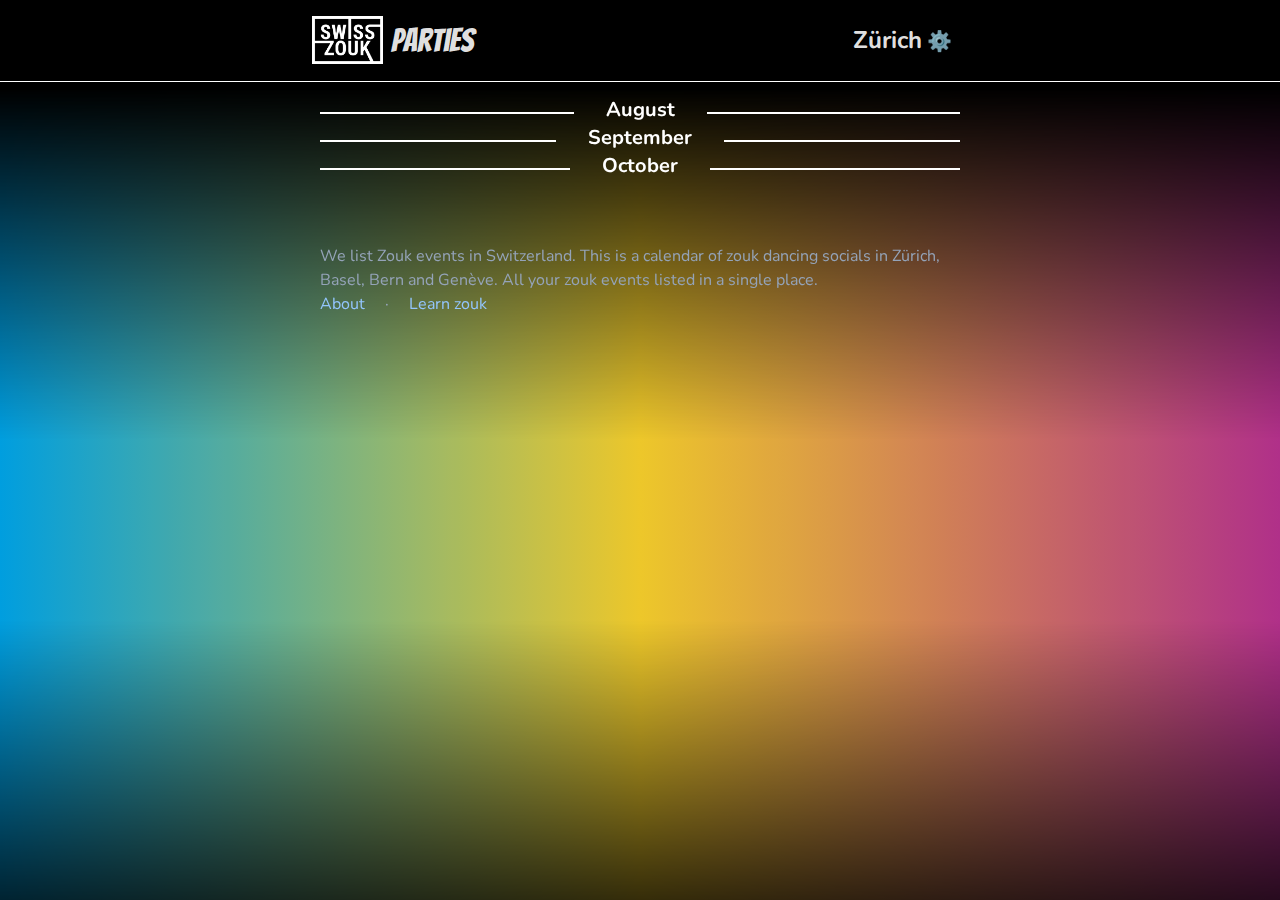
==== commit 81cbbceb: "august" ====
--- a/docs/index.html
+++ b/docs/index.html
@@ -79,45 +79,7 @@
 
 
 
-<div data-date="2024-07-01" data-city="Zürich"
-  class="event ml-4 mr-2 my-4    scriptonly">
-  <div class="rounded
-   bg-black/[.6] ml-[1.2rem] ">
-  
-<div class="flex flex-col">
-  <div class="flex-none flex flex-nowrap">
-    <img src="lambaswissblack.png" class="w-12 h-12 nonmini:w-20 nonmini:h-20 mr-2
-       ml-[-1.2rem] rounded-l 
-    ">
-    <div class="flex-grow mr-2 flex flex-col leading-none justify-between  my-1 ">
-      <div class="flex flex-row flex-nowrap justify-between">
-        <h2 class="mb-1 font-bold nonmini:text-2xl">Lambada practica</h2>
-        <div class="mb-1 nonmini:text-2xl text-right">Monday, 01.07</div>
-      </div>
-      <div class="flex flex-row flex-nowrap justify-between items-baseline">
-        
-            <div>
-              <span class="location-city">Zürich&ensp;&middot;&ensp;</span><a href="http://lambaswiss.com" class="text-blue-300" style="white-space: nowrap">lambaswiss.com</a>
-            </div>
-        
-        <div class="text-right text-sm">5 CHF &ensp;&middot;&ensp; 20:15</div>
-      </div>
-    </div>
-  </div>
-  
-</div></div></div>
-
-
-
-<noscript>
-  <div>
-    Lambada practica on Monday, 01.07 in Lambaswiss in Zürich. Start at 20:15. <a href="http://lambaswiss.com">lambaswiss.com</a>
-  </div>
-</noscript>
-
-
-
-<div data-date="2024-07-01" data-city="Zürich"
+<div data-date="2024-07-29" data-city="Zürich"
   class="event ml-4 mr-2 my-4    scriptonly">
   <div class="rounded
    bg-black/[.6] ml-[1.2rem] ">
@@ -130,7 +92,7 @@
     <div class="flex-grow mr-2 flex flex-col leading-none justify-between  my-1 ">
       <div class="flex flex-row flex-nowrap justify-between">
         <h2 class="mb-1 font-bold nonmini:text-2xl">DanceZouk Practica</h2>
-        <div class="mb-1 nonmini:text-2xl text-right">Monday, 01.07</div>
+        <div class="mb-1 nonmini:text-2xl text-right">Monday, 29.07</div>
       </div>
       <div class="flex flex-row flex-nowrap justify-between items-baseline">
         
@@ -149,51 +111,13 @@
 
 <noscript>
   <div>
-    DanceZouk Practica on Monday, 01.07 in Studio OneSpace in Zürich. Start at 21:15. <a href="https://dancezouk.ch/events/zoukpractica/">dancezouk.ch/...</a>
-  </div>
-</noscript>
-
-
-
-<div data-date="2024-07-03" data-city="Basel"
-  class="event ml-4 mr-2 my-4    scriptonly">
-  <div class="rounded
-   bg-black/[.6] ml-[1.2rem] ">
-  
-<div class="flex flex-col">
-  <div class="flex-none flex flex-nowrap">
-    <img src="baselzouk.jpg" class="w-12 h-12 nonmini:w-20 nonmini:h-20 mr-2
-       ml-[-1.2rem] rounded-l 
-    ">
-    <div class="flex-grow mr-2 flex flex-col leading-none justify-between  my-1 ">
-      <div class="flex flex-row flex-nowrap justify-between">
-        <h2 class="mb-1 font-bold nonmini:text-2xl">Zouk Gym</h2>
-        <div class="mb-1 nonmini:text-2xl text-right">Wednesday, 03.07</div>
-      </div>
-      <div class="flex flex-row flex-nowrap justify-between items-baseline">
-        
-            <div>
-              <span class="location-city">Basel&ensp;&middot;&ensp;</span><a href="https://chat.whatsapp.com/Kr8bJ3LMcWy6rs1wZRAAD9" class="text-blue-300" style="white-space: nowrap">chat.whatsapp.com/...</a>
-            </div>
-        
-        <div class="text-right text-sm">0 CHF &ensp;&middot;&ensp; 19:00</div>
-      </div>
-    </div>
-  </div>
-  
-</div></div></div>
-
-
-
-<noscript>
-  <div>
-    Zouk Gym on Wednesday, 03.07 in Petersplatz in Basel. Start at 19:00. <a href="https://chat.whatsapp.com/Kr8bJ3LMcWy6rs1wZRAAD9">chat.whatsapp.com/...</a>
-  </div>
-</noscript>
-
-
-
-<div data-date="2024-07-04" data-city="Zürich"
+    DanceZouk Practica on Monday, 29.07 in Studio OneSpace in Zürich. Start at 21:15. <a href="https://dancezouk.ch/events/zoukpractica/">dancezouk.ch/...</a>
+  </div>
+</noscript>
+
+
+
+<div data-date="2024-07-31" data-city="Zürich"
   class="event ml-4 mr-2 my-4    rounded border border-white  scriptonly">
   <div class="rounded
   
@@ -201,42 +125,136 @@
   
 <div class="flex flex-col">
   <div class="flex-none flex flex-nowrap">
-    <img src="lambaswiss.png" class="w-12 h-12 nonmini:w-20 nonmini:h-20 mr-2
+    <img src="dancezouk-red.png" class="w-12 h-12 nonmini:w-20 nonmini:h-20 mr-2
        rounded border-white border ml-[-12px] my-[-10px] w-14 h-14 nonmini:w-20 nonmini:h-20 bg-black
     ">
     <div class="flex-grow mr-2 flex flex-col leading-none justify-between  mt-2 ">
       <div class="flex flex-row flex-nowrap justify-between">
-        <h2 class="mb-1 font-bold nonmini:text-2xl">Weekend with Lautaro &amp; Ariana</h2>
-        <div class="mb-1 nonmini:text-2xl text-right">Thursday, 04.07</div>
-      </div>
-      <div class="flex flex-row flex-nowrap justify-between items-baseline">
-        
-        <div><span class="location-city">Zürich&ensp;&middot;&ensp;</span>Lambaswiss</div>
-        
-        <div class="text-right text-sm">10 CHF &ensp;&middot;&ensp; 21:00</div>
+        <h2 class="mb-1 font-bold nonmini:text-2xl">Flow Special with Marta</h2>
+        <div class="mb-1 nonmini:text-2xl text-right">Wednesday, 31.07</div>
+      </div>
+      <div class="flex flex-row flex-nowrap justify-between items-baseline">
+        
+        <div><span class="location-city">Zürich&ensp;&middot;&ensp;</span>Studio Onespace</div>
+        
+        <div class="text-right text-sm">10 CHF &ensp;&middot;&ensp; 20:30</div>
       </div>
     </div>
   </div>
    
     <div class="m-2 mt-1 nonmini:mt-2">
       <div class="text-ellipsis overflow-hidden">
-        <a href="https://www.lambaswiss.com/lambaswiss-events-news/lambada-is-in-the-air" class="text-blue-300" style="white-space: nowrap">lambaswiss.com/lambaswiss-events-news/lambada-is-in-the-air</a>
-      </div>
-    </div>
-  
-</div></div></div>
-
-
-
-<noscript>
-  <div>
-    Weekend with Lautaro &amp; Ariana on Thursday, 04.07 in Lambaswiss in Zürich. Start at 21:00. <a href="https://www.lambaswiss.com/lambaswiss-events-news/lambada-is-in-the-air">lambaswiss.com/...</a>
-  </div>
-</noscript>
-
-
-
-<div data-date="2024-07-04" data-city="Zürich"
+        <a href="https://dancezouk.ch/events/flow-special-310724/" class="text-blue-300" style="white-space: nowrap">dancezouk.ch/events/flow-special-310724/</a>
+      </div>
+    </div>
+  
+</div></div></div>
+
+
+
+<noscript>
+  <div>
+    Flow Special with Marta on Wednesday, 31.07 in Studio Onespace in Zürich. Start at 20:30. <a href="https://dancezouk.ch/events/flow-special-310724/">dancezouk.ch/...</a>
+  </div>
+</noscript>
+
+
+
+<div data-date="2024-07-31" data-city="Basel"
+  class="event ml-4 mr-2 my-4    scriptonly">
+  <div class="rounded
+   bg-black/[.6] ml-[1.2rem] ">
+  
+<div class="flex flex-col">
+  <div class="flex-none flex flex-nowrap">
+    <img src="baselzouk.jpg" class="w-12 h-12 nonmini:w-20 nonmini:h-20 mr-2
+       ml-[-1.2rem] rounded-l 
+    ">
+    <div class="flex-grow mr-2 flex flex-col leading-none justify-between  my-1 ">
+      <div class="flex flex-row flex-nowrap justify-between">
+        <h2 class="mb-1 font-bold nonmini:text-2xl">Zouk Gym</h2>
+        <div class="mb-1 nonmini:text-2xl text-right">Wednesday, 31.07</div>
+      </div>
+      <div class="flex flex-row flex-nowrap justify-between items-baseline">
+        
+            <div>
+              <span class="location-city">Basel&ensp;&middot;&ensp;</span><a href="https://chat.whatsapp.com/Kr8bJ3LMcWy6rs1wZRAAD9" class="text-blue-300" style="white-space: nowrap">chat.whatsapp.com/...</a>
+            </div>
+        
+        <div class="text-right text-sm">0 CHF &ensp;&middot;&ensp; 19:00</div>
+      </div>
+    </div>
+  </div>
+  
+</div></div></div>
+
+
+<div class="separator items-center">
+  <div class="border-b-2 border-border flex-grow h-2 mx-4">
+
+  </div>
+  <div class="mx-4 font-bold text-border text-xl">
+    August
+  </div>
+  <div class="border-b-2 border-border flex-grow h-2 mx-4">
+
+  </div>
+
+</div>
+
+
+<noscript>
+  <div>
+    Zouk Gym on Wednesday, 31.07 in Petersplatz in Basel. Start at 19:00. <a href="https://chat.whatsapp.com/Kr8bJ3LMcWy6rs1wZRAAD9">chat.whatsapp.com/...</a>
+  </div>
+</noscript>
+
+
+
+<div data-date="2024-08-01" data-city="Zürich"
+  class="event ml-4 mr-2 my-4    rounded border border-white  scriptonly">
+  <div class="rounded
+  
+    bg-black/[.8] ">
+  
+<div class="flex flex-col">
+  <div class="flex-none flex flex-nowrap">
+    <img src="dancezouk-red.png" class="w-12 h-12 nonmini:w-20 nonmini:h-20 mr-2
+       rounded border-white border ml-[-12px] my-[-10px] w-14 h-14 nonmini:w-20 nonmini:h-20 bg-black
+    ">
+    <div class="flex-grow mr-2 flex flex-col leading-none justify-between  mt-2 ">
+      <div class="flex flex-row flex-nowrap justify-between">
+        <h2 class="mb-1 font-bold nonmini:text-2xl">Swiss National Day with Luana &amp; Encarny</h2>
+        <div class="mb-1 nonmini:text-2xl text-right">Thursday, 01.08</div>
+      </div>
+      <div class="flex flex-row flex-nowrap justify-between items-baseline">
+        
+        <div><span class="location-city">Zürich&ensp;&middot;&ensp;</span>Studio Onespace</div>
+        
+        <div class="text-right text-sm">10 CHF &ensp;&middot;&ensp; 20:30</div>
+      </div>
+    </div>
+  </div>
+   
+    <div class="m-2 mt-1 nonmini:mt-2">
+      <div class="text-ellipsis overflow-hidden">
+        <a href="https://dancezouk.ch/events/swiss-national-day-010824/" class="text-blue-300" style="white-space: nowrap">dancezouk.ch/events/swiss-national-day-010824/</a>
+      </div>
+    </div>
+  
+</div></div></div>
+
+
+
+<noscript>
+  <div>
+    Swiss National Day with Luana &amp; Encarny on Thursday, 01.08 in Studio Onespace in Zürich. Start at 20:30. <a href="https://dancezouk.ch/events/swiss-national-day-010824/">dancezouk.ch/...</a>
+  </div>
+</noscript>
+
+
+
+<div data-date="2024-08-01" data-city="Zürich"
   class="event ml-4 mr-2 my-4    scriptonly">
   <div class="rounded
    bg-black/[.6] ml-[1.2rem] ">
@@ -249,7 +267,7 @@
     <div class="flex-grow mr-2 flex flex-col leading-none justify-between  my-1 ">
       <div class="flex flex-row flex-nowrap justify-between">
         <h2 class="mb-1 font-bold nonmini:text-2xl">DanceZouk Practica</h2>
-        <div class="mb-1 nonmini:text-2xl text-right">Thursday, 04.07</div>
+        <div class="mb-1 nonmini:text-2xl text-right">Thursday, 01.08</div>
       </div>
       <div class="flex flex-row flex-nowrap justify-between items-baseline">
         
@@ -268,13 +286,13 @@
 
 <noscript>
   <div>
-    DanceZouk Practica on Thursday, 04.07 in Studio OneSpace in Zürich. Start at 21:15. <a href="https://dancezouk.ch/events/zoukpractica/">dancezouk.ch/...</a>
-  </div>
-</noscript>
-
-
-
-<div data-date="2024-07-05" data-city="Basel"
+    DanceZouk Practica on Thursday, 01.08 in Studio OneSpace in Zürich. Start at 21:15. <a href="https://dancezouk.ch/events/zoukpractica/">dancezouk.ch/...</a>
+  </div>
+</noscript>
+
+
+
+<div data-date="2024-08-02" data-city="Basel"
   class="event ml-4 mr-2 my-4    rounded border border-white  scriptonly">
   <div class="rounded
   
@@ -288,7 +306,7 @@
     <div class="flex-grow mr-2 flex flex-col leading-none justify-between  mt-2 ">
       <div class="flex flex-row flex-nowrap justify-between">
         <h2 class="mb-1 font-bold nonmini:text-2xl">Summer Friday Social</h2>
-        <div class="mb-1 nonmini:text-2xl text-right">Friday, 05.07</div>
+        <div class="mb-1 nonmini:text-2xl text-right">Friday, 02.08</div>
       </div>
       <div class="flex flex-row flex-nowrap justify-between items-baseline">
         
@@ -311,56 +329,13 @@
 
 <noscript>
   <div>
-    Summer Friday Social on Friday, 05.07 in Petersplatz in Basel. Start at 20:00. <a href="https://www.instagram.com/baselzouk/">instagram.com/...</a>
-  </div>
-</noscript>
-
-
-
-<div data-date="2024-07-05" data-city="Bern"
-  class="event ml-4 mr-2 my-4    rounded border border-white  scriptonly">
-  <div class="rounded
-  
-    bg-black/[.8] ">
-  
-<div class="flex flex-col">
-  <div class="flex-none flex flex-nowrap">
-    <img src="zoukies.png" class="w-12 h-12 nonmini:w-20 nonmini:h-20 mr-2
-       rounded border-white border ml-[-12px] my-[-10px] w-14 h-14 nonmini:w-20 nonmini:h-20 bg-black
-    ">
-    <div class="flex-grow mr-2 flex flex-col leading-none justify-between  mt-2 ">
-      <div class="flex flex-row flex-nowrap justify-between">
-        <h2 class="mb-1 font-bold nonmini:text-2xl">Zouk &amp; Open Dance Party</h2>
-        <div class="mb-1 nonmini:text-2xl text-right">Friday, 05.07</div>
-      </div>
-      <div class="flex flex-row flex-nowrap justify-between items-baseline">
-        
-        <div><span class="location-city">Bern&ensp;&middot;&ensp;</span>DachRAUM</div>
-        
-        <div class="text-right text-sm">15 CHF &ensp;&middot;&ensp; 21:00</div>
-      </div>
-    </div>
-  </div>
-   
-    <div class="m-2 mt-1 nonmini:mt-2">
-      <div class="text-ellipsis overflow-hidden">
-        <a href="http://zoukies.ch" class="text-blue-300" style="white-space: nowrap">zoukies.ch</a>
-      </div>
-    </div>
-  
-</div></div></div>
-
-
-
-<noscript>
-  <div>
-    Zouk &amp; Open Dance Party on Friday, 05.07 in DachRAUM in Bern. Start at 21:00. <a href="http://zoukies.ch">zoukies.ch</a>
-  </div>
-</noscript>
-
-
-
-<div data-date="2024-07-07" data-city="Zürich"
+    Summer Friday Social on Friday, 02.08 in Petersplatz in Basel. Start at 20:00. <a href="https://www.instagram.com/baselzouk/">instagram.com/...</a>
+  </div>
+</noscript>
+
+
+
+<div data-date="2024-08-04" data-city="Zürich"
   class="event ml-4 mr-2 my-4    rounded border border-white  scriptonly">
   <div class="rounded
   
@@ -374,7 +349,7 @@
     <div class="flex-grow mr-2 flex flex-col leading-none justify-between  mt-2 ">
       <div class="flex flex-row flex-nowrap justify-between">
         <h2 class="mb-1 font-bold nonmini:text-2xl">Bürklizouk</h2>
-        <div class="mb-1 nonmini:text-2xl text-right">Sunday, 07.07</div>
+        <div class="mb-1 nonmini:text-2xl text-right">Sunday, 04.08</div>
       </div>
       <div class="flex flex-row flex-nowrap justify-between items-baseline">
         
@@ -397,13 +372,51 @@
 
 <noscript>
   <div>
-    Bürklizouk on Sunday, 07.07 in Bürkliplatz in Zürich. Start at 18:00. <a href="https://www.instagram.com/swisszouk">instagram.com/...</a>
-  </div>
-</noscript>
-
-
-
-<div data-date="2024-07-07" data-city="Zürich"
+    Bürklizouk on Sunday, 04.08 in Bürkliplatz in Zürich. Start at 18:00. <a href="https://www.instagram.com/swisszouk">instagram.com/...</a>
+  </div>
+</noscript>
+
+
+
+<div data-date="2024-08-07" data-city="Basel"
+  class="event ml-4 mr-2 my-4    scriptonly">
+  <div class="rounded
+   bg-black/[.6] ml-[1.2rem] ">
+  
+<div class="flex flex-col">
+  <div class="flex-none flex flex-nowrap">
+    <img src="baselzouk.jpg" class="w-12 h-12 nonmini:w-20 nonmini:h-20 mr-2
+       ml-[-1.2rem] rounded-l 
+    ">
+    <div class="flex-grow mr-2 flex flex-col leading-none justify-between  my-1 ">
+      <div class="flex flex-row flex-nowrap justify-between">
+        <h2 class="mb-1 font-bold nonmini:text-2xl">Zouk Gym</h2>
+        <div class="mb-1 nonmini:text-2xl text-right">Wednesday, 07.08</div>
+      </div>
+      <div class="flex flex-row flex-nowrap justify-between items-baseline">
+        
+            <div>
+              <span class="location-city">Basel&ensp;&middot;&ensp;</span><a href="https://chat.whatsapp.com/Kr8bJ3LMcWy6rs1wZRAAD9" class="text-blue-300" style="white-space: nowrap">chat.whatsapp.com/...</a>
+            </div>
+        
+        <div class="text-right text-sm">0 CHF &ensp;&middot;&ensp; 19:00</div>
+      </div>
+    </div>
+  </div>
+  
+</div></div></div>
+
+
+
+<noscript>
+  <div>
+    Zouk Gym on Wednesday, 07.08 in Petersplatz in Basel. Start at 19:00. <a href="https://chat.whatsapp.com/Kr8bJ3LMcWy6rs1wZRAAD9">chat.whatsapp.com/...</a>
+  </div>
+</noscript>
+
+
+
+<div data-date="2024-08-10" data-city="Zürich"
   class="event ml-4 mr-2 my-4    rounded border border-white  scriptonly">
   <div class="rounded
   
@@ -411,42 +424,280 @@
   
 <div class="flex flex-col">
   <div class="flex-none flex flex-nowrap">
-    <img src="lambaswiss.png" class="w-12 h-12 nonmini:w-20 nonmini:h-20 mr-2
+    <img src="dancezouk-red.png" class="w-12 h-12 nonmini:w-20 nonmini:h-20 mr-2
        rounded border-white border ml-[-12px] my-[-10px] w-14 h-14 nonmini:w-20 nonmini:h-20 bg-black
     ">
     <div class="flex-grow mr-2 flex flex-col leading-none justify-between  mt-2 ">
       <div class="flex flex-row flex-nowrap justify-between">
-        <h2 class="mb-1 font-bold nonmini:text-2xl">Lambada Party</h2>
-        <div class="mb-1 nonmini:text-2xl text-right">Sunday, 07.07</div>
-      </div>
-      <div class="flex flex-row flex-nowrap justify-between items-baseline">
-        
-        <div><span class="location-city">Zürich&ensp;&middot;&ensp;</span>Lambaswiss</div>
-        
-        <div class="text-right text-sm">10 CHF &ensp;&middot;&ensp; 20:00</div>
+        <h2 class="mb-1 font-bold nonmini:text-2xl">Summer Social BBQ with Xandy Liberato</h2>
+        <div class="mb-1 nonmini:text-2xl text-right">Saturday, 10.08</div>
+      </div>
+      <div class="flex flex-row flex-nowrap justify-between items-baseline">
+        
+        <div><span class="location-city">Zürich&ensp;&middot;&ensp;</span>Studio Onespace</div>
+        
+        <div class="text-right text-sm">15 CHF &ensp;&middot;&ensp; 16:00</div>
       </div>
     </div>
   </div>
    
     <div class="m-2 mt-1 nonmini:mt-2">
       <div class="text-ellipsis overflow-hidden">
-        <a href="https://www.lambaswiss.com" class="text-blue-300" style="white-space: nowrap">lambaswiss.com</a>
-      </div>
-    </div>
-  
-</div></div></div>
-
-
-
-<noscript>
-  <div>
-    Lambada Party on Sunday, 07.07 in Lambaswiss in Zürich. Start at 20:00. <a href="https://www.lambaswiss.com">lambaswiss.com</a>
-  </div>
-</noscript>
-
-
-
-<div data-date="2024-07-08" data-city="Zürich"
+        <a href="https://dancezouk.ch/events/summer-social-xandy-100824/" class="text-blue-300" style="white-space: nowrap">dancezouk.ch/events/summer-social-xandy-100824/</a>
+      </div>
+    </div>
+  
+</div></div></div>
+
+
+
+<noscript>
+  <div>
+    Summer Social BBQ with Xandy Liberato on Saturday, 10.08 in Studio Onespace in Zürich. Start at 16:00. <a href="https://dancezouk.ch/events/summer-social-xandy-100824/">dancezouk.ch/...</a>
+  </div>
+</noscript>
+
+
+
+<div data-date="2024-08-12" data-city="Zürich"
+  class="event ml-4 mr-2 my-4    scriptonly">
+  <div class="rounded
+   bg-black/[.6] ml-[1.2rem] ">
+  
+<div class="flex flex-col">
+  <div class="flex-none flex flex-nowrap">
+    <img src="dancezouk-right.png" class="w-12 h-12 nonmini:w-20 nonmini:h-20 mr-2
+       ml-[-1.2rem] rounded-l 
+    ">
+    <div class="flex-grow mr-2 flex flex-col leading-none justify-between  my-1 ">
+      <div class="flex flex-row flex-nowrap justify-between">
+        <h2 class="mb-1 font-bold nonmini:text-2xl">DanceZouk Practica</h2>
+        <div class="mb-1 nonmini:text-2xl text-right">Monday, 12.08</div>
+      </div>
+      <div class="flex flex-row flex-nowrap justify-between items-baseline">
+        
+            <div>
+              <span class="location-city">Zürich&ensp;&middot;&ensp;</span><a href="https://dancezouk.ch/events/zoukpractica/" class="text-blue-300" style="white-space: nowrap">dancezouk.ch/...</a>
+            </div>
+        
+        <div class="text-right text-sm">5 CHF &ensp;&middot;&ensp; 21:15</div>
+      </div>
+    </div>
+  </div>
+  
+</div></div></div>
+
+
+
+<noscript>
+  <div>
+    DanceZouk Practica on Monday, 12.08 in Studio OneSpace in Zürich. Start at 21:15. <a href="https://dancezouk.ch/events/zoukpractica/">dancezouk.ch/...</a>
+  </div>
+</noscript>
+
+
+
+<div data-date="2024-08-14" data-city="Basel"
+  class="event ml-4 mr-2 my-4    scriptonly">
+  <div class="rounded
+   bg-black/[.6] ml-[1.2rem] ">
+  
+<div class="flex flex-col">
+  <div class="flex-none flex flex-nowrap">
+    <img src="baselzouk.jpg" class="w-12 h-12 nonmini:w-20 nonmini:h-20 mr-2
+       ml-[-1.2rem] rounded-l 
+    ">
+    <div class="flex-grow mr-2 flex flex-col leading-none justify-between  my-1 ">
+      <div class="flex flex-row flex-nowrap justify-between">
+        <h2 class="mb-1 font-bold nonmini:text-2xl">Zouk Gym</h2>
+        <div class="mb-1 nonmini:text-2xl text-right">Wednesday, 14.08</div>
+      </div>
+      <div class="flex flex-row flex-nowrap justify-between items-baseline">
+        
+            <div>
+              <span class="location-city">Basel&ensp;&middot;&ensp;</span><a href="https://chat.whatsapp.com/Kr8bJ3LMcWy6rs1wZRAAD9" class="text-blue-300" style="white-space: nowrap">chat.whatsapp.com/...</a>
+            </div>
+        
+        <div class="text-right text-sm">0 CHF &ensp;&middot;&ensp; 19:00</div>
+      </div>
+    </div>
+  </div>
+  
+</div></div></div>
+
+
+
+<noscript>
+  <div>
+    Zouk Gym on Wednesday, 14.08 in Petersplatz in Basel. Start at 19:00. <a href="https://chat.whatsapp.com/Kr8bJ3LMcWy6rs1wZRAAD9">chat.whatsapp.com/...</a>
+  </div>
+</noscript>
+
+
+
+<div data-date="2024-08-15" data-city="Zürich"
+  class="event ml-4 mr-2 my-4    scriptonly">
+  <div class="rounded
+   bg-black/[.6] ml-[1.2rem] ">
+  
+<div class="flex flex-col">
+  <div class="flex-none flex flex-nowrap">
+    <img src="dancezouk-right.png" class="w-12 h-12 nonmini:w-20 nonmini:h-20 mr-2
+       ml-[-1.2rem] rounded-l 
+    ">
+    <div class="flex-grow mr-2 flex flex-col leading-none justify-between  my-1 ">
+      <div class="flex flex-row flex-nowrap justify-between">
+        <h2 class="mb-1 font-bold nonmini:text-2xl">DanceZouk Practica</h2>
+        <div class="mb-1 nonmini:text-2xl text-right">Thursday, 15.08</div>
+      </div>
+      <div class="flex flex-row flex-nowrap justify-between items-baseline">
+        
+            <div>
+              <span class="location-city">Zürich&ensp;&middot;&ensp;</span><a href="https://dancezouk.ch/events/zoukpractica/" class="text-blue-300" style="white-space: nowrap">dancezouk.ch/...</a>
+            </div>
+        
+        <div class="text-right text-sm">5 CHF &ensp;&middot;&ensp; 21:15</div>
+      </div>
+    </div>
+  </div>
+  
+</div></div></div>
+
+
+
+<noscript>
+  <div>
+    DanceZouk Practica on Thursday, 15.08 in Studio OneSpace in Zürich. Start at 21:15. <a href="https://dancezouk.ch/events/zoukpractica/">dancezouk.ch/...</a>
+  </div>
+</noscript>
+
+
+
+<div data-date="2024-08-17" data-city="Zürich"
+  class="event ml-4 mr-2 my-4    rounded border border-white  scriptonly">
+  <div class="rounded
+  
+    bg-black/[.8] ">
+  
+<div class="flex flex-col">
+  <div class="flex-none flex flex-nowrap">
+    <img src="zoukprime.jpg" class="w-12 h-12 nonmini:w-20 nonmini:h-20 mr-2
+       rounded border-white border ml-[-12px] my-[-10px] w-14 h-14 nonmini:w-20 nonmini:h-20 bg-black
+    ">
+    <div class="flex-grow mr-2 flex flex-col leading-none justify-between  mt-2 ">
+      <div class="flex flex-row flex-nowrap justify-between">
+        <h2 class="mb-1 font-bold nonmini:text-2xl">Zouk Prime</h2>
+        <div class="mb-1 nonmini:text-2xl text-right">Saturday, 17.08</div>
+      </div>
+      <div class="flex flex-row flex-nowrap justify-between items-baseline">
+        
+        <div><span class="location-city">Zürich&ensp;&middot;&ensp;</span>Silbando</div>
+        
+        <div class="text-right text-sm">15 CHF &ensp;&middot;&ensp; 20:30</div>
+      </div>
+    </div>
+  </div>
+   
+    <div class="m-2 mt-1 nonmini:mt-2">
+      <div class="text-ellipsis overflow-hidden">
+        <a href="https://www.zoukessence.ch/shop/zoukprime/" class="text-blue-300" style="white-space: nowrap">zoukessence.ch/shop/zoukprime/</a>
+      </div>
+    </div>
+  
+</div></div></div>
+
+
+
+<noscript>
+  <div>
+    Zouk Prime on Saturday, 17.08 in Silbando in Zürich. Start at 20:30. <a href="https://www.zoukessence.ch/shop/zoukprime/">zoukessence.ch/...</a>
+  </div>
+</noscript>
+
+
+
+<div data-date="2024-08-18" data-city="Zürich"
+  class="event ml-4 mr-2 my-4    rounded border border-white  scriptonly">
+  <div class="rounded
+  
+    bg-black/[.8] ">
+  
+<div class="flex flex-col">
+  <div class="flex-none flex flex-nowrap">
+    <img src="dancezouk-red.png" class="w-12 h-12 nonmini:w-20 nonmini:h-20 mr-2
+       rounded border-white border ml-[-12px] my-[-10px] w-14 h-14 nonmini:w-20 nonmini:h-20 bg-black
+    ">
+    <div class="flex-grow mr-2 flex flex-col leading-none justify-between  mt-2 ">
+      <div class="flex flex-row flex-nowrap justify-between">
+        <h2 class="mb-1 font-bold nonmini:text-2xl">Summer Social BBQ</h2>
+        <div class="mb-1 nonmini:text-2xl text-right">Sunday, 18.08</div>
+      </div>
+      <div class="flex flex-row flex-nowrap justify-between items-baseline">
+        
+        <div><span class="location-city">Zürich&ensp;&middot;&ensp;</span>Studio Onespace</div>
+        
+        <div class="text-right text-sm">15 CHF &ensp;&middot;&ensp; 15:00</div>
+      </div>
+    </div>
+  </div>
+   
+    <div class="m-2 mt-1 nonmini:mt-2">
+      <div class="text-ellipsis overflow-hidden">
+        <a href="https://dancezouk.ch/events/summer-social-180824/" class="text-blue-300" style="white-space: nowrap">dancezouk.ch/events/summer-social-180824/</a>
+      </div>
+    </div>
+  
+</div></div></div>
+
+
+
+<noscript>
+  <div>
+    Summer Social BBQ on Sunday, 18.08 in Studio Onespace in Zürich. Start at 15:00. <a href="https://dancezouk.ch/events/summer-social-180824/">dancezouk.ch/...</a>
+  </div>
+</noscript>
+
+
+
+<div data-date="2024-08-19" data-city="Zürich"
+  class="event ml-4 mr-2 my-4    scriptonly">
+  <div class="rounded
+   bg-black/[.6] ml-[1.2rem] ">
+  
+<div class="flex flex-col">
+  <div class="flex-none flex flex-nowrap">
+    <img src="dancezouk-right.png" class="w-12 h-12 nonmini:w-20 nonmini:h-20 mr-2
+       ml-[-1.2rem] rounded-l 
+    ">
+    <div class="flex-grow mr-2 flex flex-col leading-none justify-between  my-1 ">
+      <div class="flex flex-row flex-nowrap justify-between">
+        <h2 class="mb-1 font-bold nonmini:text-2xl">DanceZouk Practica</h2>
+        <div class="mb-1 nonmini:text-2xl text-right">Monday, 19.08</div>
+      </div>
+      <div class="flex flex-row flex-nowrap justify-between items-baseline">
+        
+            <div>
+              <span class="location-city">Zürich&ensp;&middot;&ensp;</span><a href="https://dancezouk.ch/events/zoukpractica/" class="text-blue-300" style="white-space: nowrap">dancezouk.ch/...</a>
+            </div>
+        
+        <div class="text-right text-sm">5 CHF &ensp;&middot;&ensp; 21:15</div>
+      </div>
+    </div>
+  </div>
+  
+</div></div></div>
+
+
+
+<noscript>
+  <div>
+    DanceZouk Practica on Monday, 19.08 in Studio OneSpace in Zürich. Start at 21:15. <a href="https://dancezouk.ch/events/zoukpractica/">dancezouk.ch/...</a>
+  </div>
+</noscript>
+
+
+
+<div data-date="2024-08-19" data-city="Zürich"
   class="event ml-4 mr-2 my-4    scriptonly">
   <div class="rounded
    bg-black/[.6] ml-[1.2rem] ">
@@ -459,7 +710,7 @@
     <div class="flex-grow mr-2 flex flex-col leading-none justify-between  my-1 ">
       <div class="flex flex-row flex-nowrap justify-between">
         <h2 class="mb-1 font-bold nonmini:text-2xl">Lambada practica</h2>
-        <div class="mb-1 nonmini:text-2xl text-right">Monday, 08.07</div>
+        <div class="mb-1 nonmini:text-2xl text-right">Monday, 19.08</div>
       </div>
       <div class="flex flex-row flex-nowrap justify-between items-baseline">
         
@@ -478,13 +729,51 @@
 
 <noscript>
   <div>
-    Lambada practica on Monday, 08.07 in Lambaswiss in Zürich. Start at 20:15. <a href="http://lambaswiss.com">lambaswiss.com</a>
-  </div>
-</noscript>
-
-
-
-<div data-date="2024-07-08" data-city="Zürich"
+    Lambada practica on Monday, 19.08 in Lambaswiss in Zürich. Start at 20:15. <a href="http://lambaswiss.com">lambaswiss.com</a>
+  </div>
+</noscript>
+
+
+
+<div data-date="2024-08-21" data-city="Basel"
+  class="event ml-4 mr-2 my-4    scriptonly">
+  <div class="rounded
+   bg-black/[.6] ml-[1.2rem] ">
+  
+<div class="flex flex-col">
+  <div class="flex-none flex flex-nowrap">
+    <img src="baselzouk.jpg" class="w-12 h-12 nonmini:w-20 nonmini:h-20 mr-2
+       ml-[-1.2rem] rounded-l 
+    ">
+    <div class="flex-grow mr-2 flex flex-col leading-none justify-between  my-1 ">
+      <div class="flex flex-row flex-nowrap justify-between">
+        <h2 class="mb-1 font-bold nonmini:text-2xl">Zouk Gym</h2>
+        <div class="mb-1 nonmini:text-2xl text-right">Wednesday, 21.08</div>
+      </div>
+      <div class="flex flex-row flex-nowrap justify-between items-baseline">
+        
+            <div>
+              <span class="location-city">Basel&ensp;&middot;&ensp;</span><a href="https://chat.whatsapp.com/Kr8bJ3LMcWy6rs1wZRAAD9" class="text-blue-300" style="white-space: nowrap">chat.whatsapp.com/...</a>
+            </div>
+        
+        <div class="text-right text-sm">0 CHF &ensp;&middot;&ensp; 19:00</div>
+      </div>
+    </div>
+  </div>
+  
+</div></div></div>
+
+
+
+<noscript>
+  <div>
+    Zouk Gym on Wednesday, 21.08 in Petersplatz in Basel. Start at 19:00. <a href="https://chat.whatsapp.com/Kr8bJ3LMcWy6rs1wZRAAD9">chat.whatsapp.com/...</a>
+  </div>
+</noscript>
+
+
+
+<div data-date="2024-08-22" data-city="Zürich"
   class="event ml-4 mr-2 my-4    scriptonly">
   <div class="rounded
    bg-black/[.6] ml-[1.2rem] ">
@@ -497,7 +786,7 @@
     <div class="flex-grow mr-2 flex flex-col leading-none justify-between  my-1 ">
       <div class="flex flex-row flex-nowrap justify-between">
         <h2 class="mb-1 font-bold nonmini:text-2xl">DanceZouk Practica</h2>
-        <div class="mb-1 nonmini:text-2xl text-right">Monday, 08.07</div>
+        <div class="mb-1 nonmini:text-2xl text-right">Thursday, 22.08</div>
       </div>
       <div class="flex flex-row flex-nowrap justify-between items-baseline">
         
@@ -516,89 +805,13 @@
 
 <noscript>
   <div>
-    DanceZouk Practica on Monday, 08.07 in Studio OneSpace in Zürich. Start at 21:15. <a href="https://dancezouk.ch/events/zoukpractica/">dancezouk.ch/...</a>
-  </div>
-</noscript>
-
-
-
-<div data-date="2024-07-10" data-city="Basel"
-  class="event ml-4 mr-2 my-4    scriptonly">
-  <div class="rounded
-   bg-black/[.6] ml-[1.2rem] ">
-  
-<div class="flex flex-col">
-  <div class="flex-none flex flex-nowrap">
-    <img src="baselzouk.jpg" class="w-12 h-12 nonmini:w-20 nonmini:h-20 mr-2
-       ml-[-1.2rem] rounded-l 
-    ">
-    <div class="flex-grow mr-2 flex flex-col leading-none justify-between  my-1 ">
-      <div class="flex flex-row flex-nowrap justify-between">
-        <h2 class="mb-1 font-bold nonmini:text-2xl">Zouk Gym</h2>
-        <div class="mb-1 nonmini:text-2xl text-right">Wednesday, 10.07</div>
-      </div>
-      <div class="flex flex-row flex-nowrap justify-between items-baseline">
-        
-            <div>
-              <span class="location-city">Basel&ensp;&middot;&ensp;</span><a href="https://chat.whatsapp.com/Kr8bJ3LMcWy6rs1wZRAAD9" class="text-blue-300" style="white-space: nowrap">chat.whatsapp.com/...</a>
-            </div>
-        
-        <div class="text-right text-sm">0 CHF &ensp;&middot;&ensp; 19:00</div>
-      </div>
-    </div>
-  </div>
-  
-</div></div></div>
-
-
-
-<noscript>
-  <div>
-    Zouk Gym on Wednesday, 10.07 in Petersplatz in Basel. Start at 19:00. <a href="https://chat.whatsapp.com/Kr8bJ3LMcWy6rs1wZRAAD9">chat.whatsapp.com/...</a>
-  </div>
-</noscript>
-
-
-
-<div data-date="2024-07-11" data-city="Zürich"
-  class="event ml-4 mr-2 my-4    scriptonly">
-  <div class="rounded
-   bg-black/[.6] ml-[1.2rem] ">
-  
-<div class="flex flex-col">
-  <div class="flex-none flex flex-nowrap">
-    <img src="dancezouk-right.png" class="w-12 h-12 nonmini:w-20 nonmini:h-20 mr-2
-       ml-[-1.2rem] rounded-l 
-    ">
-    <div class="flex-grow mr-2 flex flex-col leading-none justify-between  my-1 ">
-      <div class="flex flex-row flex-nowrap justify-between">
-        <h2 class="mb-1 font-bold nonmini:text-2xl">DanceZouk Practica</h2>
-        <div class="mb-1 nonmini:text-2xl text-right">Thursday, 11.07</div>
-      </div>
-      <div class="flex flex-row flex-nowrap justify-between items-baseline">
-        
-            <div>
-              <span class="location-city">Zürich&ensp;&middot;&ensp;</span><a href="https://dancezouk.ch/events/zoukpractica/" class="text-blue-300" style="white-space: nowrap">dancezouk.ch/...</a>
-            </div>
-        
-        <div class="text-right text-sm">5 CHF &ensp;&middot;&ensp; 21:15</div>
-      </div>
-    </div>
-  </div>
-  
-</div></div></div>
-
-
-
-<noscript>
-  <div>
-    DanceZouk Practica on Thursday, 11.07 in Studio OneSpace in Zürich. Start at 21:15. <a href="https://dancezouk.ch/events/zoukpractica/">dancezouk.ch/...</a>
-  </div>
-</noscript>
-
-
-
-<div data-date="2024-07-14" data-city="Zürich"
+    DanceZouk Practica on Thursday, 22.08 in Studio OneSpace in Zürich. Start at 21:15. <a href="https://dancezouk.ch/events/zoukpractica/">dancezouk.ch/...</a>
+  </div>
+</noscript>
+
+
+
+<div data-date="2024-08-23" data-city="Zürich"
   class="event ml-4 mr-2 my-4    rounded border border-white  scriptonly">
   <div class="rounded
   
@@ -606,19 +819,62 @@
   
 <div class="flex flex-col">
   <div class="flex-none flex flex-nowrap">
-    <img src="lambanight.jpg" class="w-12 h-12 nonmini:w-20 nonmini:h-20 mr-2
+    <img src="fiesta-bachata.jpg" class="w-12 h-12 nonmini:w-20 nonmini:h-20 mr-2
        rounded border-white border ml-[-12px] my-[-10px] w-14 h-14 nonmini:w-20 nonmini:h-20 bg-black
     ">
     <div class="flex-grow mr-2 flex flex-col leading-none justify-between  mt-2 ">
       <div class="flex flex-row flex-nowrap justify-between">
-        <h2 class="mb-1 font-bold nonmini:text-2xl">Lamba Night</h2>
-        <div class="mb-1 nonmini:text-2xl text-right">Sunday, 14.07</div>
-      </div>
-      <div class="flex flex-row flex-nowrap justify-between items-baseline">
-        
-        <div><span class="location-city">Zürich&ensp;&middot;&ensp;</span>Lambaswiss</div>
-        
-        <div class="text-right text-sm">15 CHF &ensp;&middot;&ensp; 20:00</div>
+        <h2 class="mb-1 font-bold nonmini:text-2xl">Fiesta Bachata with Zouk</h2>
+        <div class="mb-1 nonmini:text-2xl text-right">Friday, 23.08</div>
+      </div>
+      <div class="flex flex-row flex-nowrap justify-between items-baseline">
+        
+        <div><span class="location-city">Zürich&ensp;&middot;&ensp;</span>Silbando</div>
+        
+        <div class="text-right text-sm">15 CHF &ensp;&middot;&ensp; 21:30</div>
+      </div>
+    </div>
+  </div>
+   
+    <div class="m-2 mt-1 nonmini:mt-2">
+      <div class="text-ellipsis overflow-hidden">
+        <a href="https://www.fiesta-pasion.ch/events" class="text-blue-300" style="white-space: nowrap">fiesta-pasion.ch/events</a>
+      </div>
+    </div>
+  
+</div></div></div>
+
+
+
+<noscript>
+  <div>
+    Fiesta Bachata with Zouk on Friday, 23.08 in Silbando in Zürich. Start at 21:30. <a href="https://www.fiesta-pasion.ch/events">fiesta-pasion.ch/...</a>
+  </div>
+</noscript>
+
+
+
+<div data-date="2024-08-25" data-city="Zürich"
+  class="event ml-4 mr-2 my-4    rounded border border-white  scriptonly">
+  <div class="rounded
+  
+    bg-black/[.8] ">
+  
+<div class="flex flex-col">
+  <div class="flex-none flex flex-nowrap">
+    <img src="zoukaffair.jpg" class="w-12 h-12 nonmini:w-20 nonmini:h-20 mr-2
+       rounded border-white border ml-[-12px] my-[-10px] w-14 h-14 nonmini:w-20 nonmini:h-20 bg-black
+    ">
+    <div class="flex-grow mr-2 flex flex-col leading-none justify-between  mt-2 ">
+      <div class="flex flex-row flex-nowrap justify-between">
+        <h2 class="mb-1 font-bold nonmini:text-2xl">Zouk Affair</h2>
+        <div class="mb-1 nonmini:text-2xl text-right">Sunday, 25.08</div>
+      </div>
+      <div class="flex flex-row flex-nowrap justify-between items-baseline">
+        
+        <div><span class="location-city">Zürich&ensp;&middot;&ensp;</span>El Social</div>
+        
+        <div class="text-right text-sm">15 CHF &ensp;&middot;&ensp; 20:15</div>
       </div>
     </div>
   </div>
@@ -635,13 +891,13 @@
 
 <noscript>
   <div>
-    Lamba Night on Sunday, 14.07 in Lambaswiss in Zürich. Start at 20:00. <a href="https://www.lambaswiss.com/lambaswiss-events-news">lambaswiss.com/...</a>
-  </div>
-</noscript>
-
-
-
-<div data-date="2024-07-14" data-city="Zürich"
+    Zouk Affair on Sunday, 25.08 in El Social in Zürich. Start at 20:15. <a href="https://www.lambaswiss.com/lambaswiss-events-news">lambaswiss.com/...</a>
+  </div>
+</noscript>
+
+
+
+<div data-date="2024-08-25" data-city="Zürich"
   class="event ml-4 mr-2 my-4    rounded border border-white  scriptonly">
   <div class="rounded
   
@@ -655,7 +911,7 @@
     <div class="flex-grow mr-2 flex flex-col leading-none justify-between  mt-2 ">
       <div class="flex flex-row flex-nowrap justify-between">
         <h2 class="mb-1 font-bold nonmini:text-2xl">Bürklizouk</h2>
-        <div class="mb-1 nonmini:text-2xl text-right">Sunday, 14.07</div>
+        <div class="mb-1 nonmini:text-2xl text-right">Sunday, 25.08</div>
       </div>
       <div class="flex flex-row flex-nowrap justify-between items-baseline">
         
@@ -678,13 +934,13 @@
 
 <noscript>
   <div>
-    Bürklizouk on Sunday, 14.07 in Bürkliplatz in Zürich. Start at 18:00. <a href="https://www.instagram.com/swisszouk">instagram.com/...</a>
-  </div>
-</noscript>
-
-
-
-<div data-date="2024-07-15" data-city="Zürich"
+    Bürklizouk on Sunday, 25.08 in Bürkliplatz in Zürich. Start at 18:00. <a href="https://www.instagram.com/swisszouk">instagram.com/...</a>
+  </div>
+</noscript>
+
+
+
+<div data-date="2024-08-26" data-city="Zürich"
   class="event ml-4 mr-2 my-4    scriptonly">
   <div class="rounded
    bg-black/[.6] ml-[1.2rem] ">
@@ -697,7 +953,7 @@
     <div class="flex-grow mr-2 flex flex-col leading-none justify-between  my-1 ">
       <div class="flex flex-row flex-nowrap justify-between">
         <h2 class="mb-1 font-bold nonmini:text-2xl">DanceZouk Practica</h2>
-        <div class="mb-1 nonmini:text-2xl text-right">Monday, 15.07</div>
+        <div class="mb-1 nonmini:text-2xl text-right">Monday, 26.08</div>
       </div>
       <div class="flex flex-row flex-nowrap justify-between items-baseline">
         
@@ -716,13 +972,13 @@
 
 <noscript>
   <div>
-    DanceZouk Practica on Monday, 15.07 in Studio OneSpace in Zürich. Start at 21:15. <a href="https://dancezouk.ch/events/zoukpractica/">dancezouk.ch/...</a>
-  </div>
-</noscript>
-
-
-
-<div data-date="2024-07-15" data-city="Zürich"
+    DanceZouk Practica on Monday, 26.08 in Studio OneSpace in Zürich. Start at 21:15. <a href="https://dancezouk.ch/events/zoukpractica/">dancezouk.ch/...</a>
+  </div>
+</noscript>
+
+
+
+<div data-date="2024-08-26" data-city="Zürich"
   class="event ml-4 mr-2 my-4    scriptonly">
   <div class="rounded
    bg-black/[.6] ml-[1.2rem] ">
@@ -735,7 +991,7 @@
     <div class="flex-grow mr-2 flex flex-col leading-none justify-between  my-1 ">
       <div class="flex flex-row flex-nowrap justify-between">
         <h2 class="mb-1 font-bold nonmini:text-2xl">Lambada practica</h2>
-        <div class="mb-1 nonmini:text-2xl text-right">Monday, 15.07</div>
+        <div class="mb-1 nonmini:text-2xl text-right">Monday, 26.08</div>
       </div>
       <div class="flex flex-row flex-nowrap justify-between items-baseline">
         
@@ -754,13 +1010,13 @@
 
 <noscript>
   <div>
-    Lambada practica on Monday, 15.07 in Lambaswiss in Zürich. Start at 20:15. <a href="http://lambaswiss.com">lambaswiss.com</a>
-  </div>
-</noscript>
-
-
-
-<div data-date="2024-07-17" data-city="Basel"
+    Lambada practica on Monday, 26.08 in Lambaswiss in Zürich. Start at 20:15. <a href="http://lambaswiss.com">lambaswiss.com</a>
+  </div>
+</noscript>
+
+
+
+<div data-date="2024-08-28" data-city="Basel"
   class="event ml-4 mr-2 my-4    scriptonly">
   <div class="rounded
    bg-black/[.6] ml-[1.2rem] ">
@@ -773,7 +1029,7 @@
     <div class="flex-grow mr-2 flex flex-col leading-none justify-between  my-1 ">
       <div class="flex flex-row flex-nowrap justify-between">
         <h2 class="mb-1 font-bold nonmini:text-2xl">Zouk Gym</h2>
-        <div class="mb-1 nonmini:text-2xl text-right">Wednesday, 17.07</div>
+        <div class="mb-1 nonmini:text-2xl text-right">Wednesday, 28.08</div>
       </div>
       <div class="flex flex-row flex-nowrap justify-between items-baseline">
         
@@ -792,13 +1048,13 @@
 
 <noscript>
   <div>
-    Zouk Gym on Wednesday, 17.07 in Petersplatz in Basel. Start at 19:00. <a href="https://chat.whatsapp.com/Kr8bJ3LMcWy6rs1wZRAAD9">chat.whatsapp.com/...</a>
-  </div>
-</noscript>
-
-
-
-<div data-date="2024-07-18" data-city="Zürich"
+    Zouk Gym on Wednesday, 28.08 in Petersplatz in Basel. Start at 19:00. <a href="https://chat.whatsapp.com/Kr8bJ3LMcWy6rs1wZRAAD9">chat.whatsapp.com/...</a>
+  </div>
+</noscript>
+
+
+
+<div data-date="2024-08-29" data-city="Zürich"
   class="event ml-4 mr-2 my-4    scriptonly">
   <div class="rounded
    bg-black/[.6] ml-[1.2rem] ">
@@ -811,7 +1067,7 @@
     <div class="flex-grow mr-2 flex flex-col leading-none justify-between  my-1 ">
       <div class="flex flex-row flex-nowrap justify-between">
         <h2 class="mb-1 font-bold nonmini:text-2xl">DanceZouk Practica</h2>
-        <div class="mb-1 nonmini:text-2xl text-right">Thursday, 18.07</div>
+        <div class="mb-1 nonmini:text-2xl text-right">Thursday, 29.08</div>
       </div>
       <div class="flex flex-row flex-nowrap justify-between items-baseline">
         
@@ -827,16 +1083,809 @@
 </div></div></div>
 
 
-
-<noscript>
-  <div>
-    DanceZouk Practica on Thursday, 18.07 in Studio OneSpace in Zürich. Start at 21:15. <a href="https://dancezouk.ch/events/zoukpractica/">dancezouk.ch/...</a>
-  </div>
-</noscript>
-
-
-
-<div data-date="2024-07-20" data-city="Zürich"
+<div class="separator items-center">
+  <div class="border-b-2 border-border flex-grow h-2 mx-4">
+
+  </div>
+  <div class="mx-4 font-bold text-border text-xl">
+    September
+  </div>
+  <div class="border-b-2 border-border flex-grow h-2 mx-4">
+
+  </div>
+
+</div>
+
+
+<noscript>
+  <div>
+    DanceZouk Practica on Thursday, 29.08 in Studio OneSpace in Zürich. Start at 21:15. <a href="https://dancezouk.ch/events/zoukpractica/">dancezouk.ch/...</a>
+  </div>
+</noscript>
+
+
+
+<div data-date="2024-09-02" data-city="Zürich"
+  class="event ml-4 mr-2 my-4    scriptonly">
+  <div class="rounded
+   bg-black/[.6] ml-[1.2rem] ">
+  
+<div class="flex flex-col">
+  <div class="flex-none flex flex-nowrap">
+    <img src="lambaswissblack.png" class="w-12 h-12 nonmini:w-20 nonmini:h-20 mr-2
+       ml-[-1.2rem] rounded-l 
+    ">
+    <div class="flex-grow mr-2 flex flex-col leading-none justify-between  my-1 ">
+      <div class="flex flex-row flex-nowrap justify-between">
+        <h2 class="mb-1 font-bold nonmini:text-2xl">Lambada practica</h2>
+        <div class="mb-1 nonmini:text-2xl text-right">Monday, 02.09</div>
+      </div>
+      <div class="flex flex-row flex-nowrap justify-between items-baseline">
+        
+            <div>
+              <span class="location-city">Zürich&ensp;&middot;&ensp;</span><a href="http://lambaswiss.com" class="text-blue-300" style="white-space: nowrap">lambaswiss.com</a>
+            </div>
+        
+        <div class="text-right text-sm">5 CHF &ensp;&middot;&ensp; 20:15</div>
+      </div>
+    </div>
+  </div>
+  
+</div></div></div>
+
+
+
+<noscript>
+  <div>
+    Lambada practica on Monday, 02.09 in Lambaswiss in Zürich. Start at 20:15. <a href="http://lambaswiss.com">lambaswiss.com</a>
+  </div>
+</noscript>
+
+
+
+<div data-date="2024-09-02" data-city="Zürich"
+  class="event ml-4 mr-2 my-4    scriptonly">
+  <div class="rounded
+   bg-black/[.6] ml-[1.2rem] ">
+  
+<div class="flex flex-col">
+  <div class="flex-none flex flex-nowrap">
+    <img src="dancezouk-right.png" class="w-12 h-12 nonmini:w-20 nonmini:h-20 mr-2
+       ml-[-1.2rem] rounded-l 
+    ">
+    <div class="flex-grow mr-2 flex flex-col leading-none justify-between  my-1 ">
+      <div class="flex flex-row flex-nowrap justify-between">
+        <h2 class="mb-1 font-bold nonmini:text-2xl">DanceZouk Practica</h2>
+        <div class="mb-1 nonmini:text-2xl text-right">Monday, 02.09</div>
+      </div>
+      <div class="flex flex-row flex-nowrap justify-between items-baseline">
+        
+            <div>
+              <span class="location-city">Zürich&ensp;&middot;&ensp;</span><a href="https://dancezouk.ch/events/zoukpractica/" class="text-blue-300" style="white-space: nowrap">dancezouk.ch/...</a>
+            </div>
+        
+        <div class="text-right text-sm">5 CHF &ensp;&middot;&ensp; 21:15</div>
+      </div>
+    </div>
+  </div>
+  
+</div></div></div>
+
+
+
+<noscript>
+  <div>
+    DanceZouk Practica on Monday, 02.09 in Studio OneSpace in Zürich. Start at 21:15. <a href="https://dancezouk.ch/events/zoukpractica/">dancezouk.ch/...</a>
+  </div>
+</noscript>
+
+
+
+<div data-date="2024-09-04" data-city="Basel"
+  class="event ml-4 mr-2 my-4    scriptonly">
+  <div class="rounded
+   bg-black/[.6] ml-[1.2rem] ">
+  
+<div class="flex flex-col">
+  <div class="flex-none flex flex-nowrap">
+    <img src="baselzouk.jpg" class="w-12 h-12 nonmini:w-20 nonmini:h-20 mr-2
+       ml-[-1.2rem] rounded-l 
+    ">
+    <div class="flex-grow mr-2 flex flex-col leading-none justify-between  my-1 ">
+      <div class="flex flex-row flex-nowrap justify-between">
+        <h2 class="mb-1 font-bold nonmini:text-2xl">Zouk Gym</h2>
+        <div class="mb-1 nonmini:text-2xl text-right">Wednesday, 04.09</div>
+      </div>
+      <div class="flex flex-row flex-nowrap justify-between items-baseline">
+        
+            <div>
+              <span class="location-city">Basel&ensp;&middot;&ensp;</span><a href="https://chat.whatsapp.com/Kr8bJ3LMcWy6rs1wZRAAD9" class="text-blue-300" style="white-space: nowrap">chat.whatsapp.com/...</a>
+            </div>
+        
+        <div class="text-right text-sm">0 CHF &ensp;&middot;&ensp; 19:00</div>
+      </div>
+    </div>
+  </div>
+  
+</div></div></div>
+
+
+
+<noscript>
+  <div>
+    Zouk Gym on Wednesday, 04.09 in Petersplatz in Basel. Start at 19:00. <a href="https://chat.whatsapp.com/Kr8bJ3LMcWy6rs1wZRAAD9">chat.whatsapp.com/...</a>
+  </div>
+</noscript>
+
+
+
+<div data-date="2024-09-05" data-city="Zürich"
+  class="event ml-4 mr-2 my-4    scriptonly">
+  <div class="rounded
+   bg-black/[.6] ml-[1.2rem] ">
+  
+<div class="flex flex-col">
+  <div class="flex-none flex flex-nowrap">
+    <img src="dancezouk-right.png" class="w-12 h-12 nonmini:w-20 nonmini:h-20 mr-2
+       ml-[-1.2rem] rounded-l 
+    ">
+    <div class="flex-grow mr-2 flex flex-col leading-none justify-between  my-1 ">
+      <div class="flex flex-row flex-nowrap justify-between">
+        <h2 class="mb-1 font-bold nonmini:text-2xl">DanceZouk Practica</h2>
+        <div class="mb-1 nonmini:text-2xl text-right">Thursday, 05.09</div>
+      </div>
+      <div class="flex flex-row flex-nowrap justify-between items-baseline">
+        
+            <div>
+              <span class="location-city">Zürich&ensp;&middot;&ensp;</span><a href="https://dancezouk.ch/events/zoukpractica/" class="text-blue-300" style="white-space: nowrap">dancezouk.ch/...</a>
+            </div>
+        
+        <div class="text-right text-sm">5 CHF &ensp;&middot;&ensp; 21:15</div>
+      </div>
+    </div>
+  </div>
+  
+</div></div></div>
+
+
+
+<noscript>
+  <div>
+    DanceZouk Practica on Thursday, 05.09 in Studio OneSpace in Zürich. Start at 21:15. <a href="https://dancezouk.ch/events/zoukpractica/">dancezouk.ch/...</a>
+  </div>
+</noscript>
+
+
+
+<div data-date="2024-09-08" data-city="Zürich"
+  class="event ml-4 mr-2 my-4    rounded border border-white  scriptonly">
+  <div class="rounded
+  
+    bg-black/[.8] ">
+  
+<div class="flex flex-col">
+  <div class="flex-none flex flex-nowrap">
+    <img src="lambanight.jpg" class="w-12 h-12 nonmini:w-20 nonmini:h-20 mr-2
+       rounded border-white border ml-[-12px] my-[-10px] w-14 h-14 nonmini:w-20 nonmini:h-20 bg-black
+    ">
+    <div class="flex-grow mr-2 flex flex-col leading-none justify-between  mt-2 ">
+      <div class="flex flex-row flex-nowrap justify-between">
+        <h2 class="mb-1 font-bold nonmini:text-2xl">Lamba Night</h2>
+        <div class="mb-1 nonmini:text-2xl text-right">Sunday, 08.09</div>
+      </div>
+      <div class="flex flex-row flex-nowrap justify-between items-baseline">
+        
+        <div><span class="location-city">Zürich&ensp;&middot;&ensp;</span>Lambaswiss</div>
+        
+        <div class="text-right text-sm">15 CHF &ensp;&middot;&ensp; 20:00</div>
+      </div>
+    </div>
+  </div>
+   
+    <div class="m-2 mt-1 nonmini:mt-2">
+      <div class="text-ellipsis overflow-hidden">
+        <a href="https://www.lambaswiss.com/lambaswiss-events-news" class="text-blue-300" style="white-space: nowrap">lambaswiss.com/lambaswiss-events-news</a>
+      </div>
+    </div>
+  
+</div></div></div>
+
+
+
+<noscript>
+  <div>
+    Lamba Night on Sunday, 08.09 in Lambaswiss in Zürich. Start at 20:00. <a href="https://www.lambaswiss.com/lambaswiss-events-news">lambaswiss.com/...</a>
+  </div>
+</noscript>
+
+
+
+<div data-date="2024-09-09" data-city="Zürich"
+  class="event ml-4 mr-2 my-4    scriptonly">
+  <div class="rounded
+   bg-black/[.6] ml-[1.2rem] ">
+  
+<div class="flex flex-col">
+  <div class="flex-none flex flex-nowrap">
+    <img src="lambaswissblack.png" class="w-12 h-12 nonmini:w-20 nonmini:h-20 mr-2
+       ml-[-1.2rem] rounded-l 
+    ">
+    <div class="flex-grow mr-2 flex flex-col leading-none justify-between  my-1 ">
+      <div class="flex flex-row flex-nowrap justify-between">
+        <h2 class="mb-1 font-bold nonmini:text-2xl">Lambada practica</h2>
+        <div class="mb-1 nonmini:text-2xl text-right">Monday, 09.09</div>
+      </div>
+      <div class="flex flex-row flex-nowrap justify-between items-baseline">
+        
+            <div>
+              <span class="location-city">Zürich&ensp;&middot;&ensp;</span><a href="http://lambaswiss.com" class="text-blue-300" style="white-space: nowrap">lambaswiss.com</a>
+            </div>
+        
+        <div class="text-right text-sm">5 CHF &ensp;&middot;&ensp; 20:15</div>
+      </div>
+    </div>
+  </div>
+  
+</div></div></div>
+
+
+
+<noscript>
+  <div>
+    Lambada practica on Monday, 09.09 in Lambaswiss in Zürich. Start at 20:15. <a href="http://lambaswiss.com">lambaswiss.com</a>
+  </div>
+</noscript>
+
+
+
+<div data-date="2024-09-09" data-city="Zürich"
+  class="event ml-4 mr-2 my-4    scriptonly">
+  <div class="rounded
+   bg-black/[.6] ml-[1.2rem] ">
+  
+<div class="flex flex-col">
+  <div class="flex-none flex flex-nowrap">
+    <img src="dancezouk-right.png" class="w-12 h-12 nonmini:w-20 nonmini:h-20 mr-2
+       ml-[-1.2rem] rounded-l 
+    ">
+    <div class="flex-grow mr-2 flex flex-col leading-none justify-between  my-1 ">
+      <div class="flex flex-row flex-nowrap justify-between">
+        <h2 class="mb-1 font-bold nonmini:text-2xl">DanceZouk Practica</h2>
+        <div class="mb-1 nonmini:text-2xl text-right">Monday, 09.09</div>
+      </div>
+      <div class="flex flex-row flex-nowrap justify-between items-baseline">
+        
+            <div>
+              <span class="location-city">Zürich&ensp;&middot;&ensp;</span><a href="https://dancezouk.ch/events/zoukpractica/" class="text-blue-300" style="white-space: nowrap">dancezouk.ch/...</a>
+            </div>
+        
+        <div class="text-right text-sm">5 CHF &ensp;&middot;&ensp; 21:15</div>
+      </div>
+    </div>
+  </div>
+  
+</div></div></div>
+
+
+
+<noscript>
+  <div>
+    DanceZouk Practica on Monday, 09.09 in Studio OneSpace in Zürich. Start at 21:15. <a href="https://dancezouk.ch/events/zoukpractica/">dancezouk.ch/...</a>
+  </div>
+</noscript>
+
+
+
+<div data-date="2024-09-11" data-city="Basel"
+  class="event ml-4 mr-2 my-4    scriptonly">
+  <div class="rounded
+   bg-black/[.6] ml-[1.2rem] ">
+  
+<div class="flex flex-col">
+  <div class="flex-none flex flex-nowrap">
+    <img src="baselzouk.jpg" class="w-12 h-12 nonmini:w-20 nonmini:h-20 mr-2
+       ml-[-1.2rem] rounded-l 
+    ">
+    <div class="flex-grow mr-2 flex flex-col leading-none justify-between  my-1 ">
+      <div class="flex flex-row flex-nowrap justify-between">
+        <h2 class="mb-1 font-bold nonmini:text-2xl">Zouk Gym</h2>
+        <div class="mb-1 nonmini:text-2xl text-right">Wednesday, 11.09</div>
+      </div>
+      <div class="flex flex-row flex-nowrap justify-between items-baseline">
+        
+            <div>
+              <span class="location-city">Basel&ensp;&middot;&ensp;</span><a href="https://chat.whatsapp.com/Kr8bJ3LMcWy6rs1wZRAAD9" class="text-blue-300" style="white-space: nowrap">chat.whatsapp.com/...</a>
+            </div>
+        
+        <div class="text-right text-sm">0 CHF &ensp;&middot;&ensp; 19:00</div>
+      </div>
+    </div>
+  </div>
+  
+</div></div></div>
+
+
+
+<noscript>
+  <div>
+    Zouk Gym on Wednesday, 11.09 in Petersplatz in Basel. Start at 19:00. <a href="https://chat.whatsapp.com/Kr8bJ3LMcWy6rs1wZRAAD9">chat.whatsapp.com/...</a>
+  </div>
+</noscript>
+
+
+
+<div data-date="2024-09-12" data-city="Zürich"
+  class="event ml-4 mr-2 my-4    scriptonly">
+  <div class="rounded
+   bg-black/[.6] ml-[1.2rem] ">
+  
+<div class="flex flex-col">
+  <div class="flex-none flex flex-nowrap">
+    <img src="dancezouk-right.png" class="w-12 h-12 nonmini:w-20 nonmini:h-20 mr-2
+       ml-[-1.2rem] rounded-l 
+    ">
+    <div class="flex-grow mr-2 flex flex-col leading-none justify-between  my-1 ">
+      <div class="flex flex-row flex-nowrap justify-between">
+        <h2 class="mb-1 font-bold nonmini:text-2xl">DanceZouk Practica</h2>
+        <div class="mb-1 nonmini:text-2xl text-right">Thursday, 12.09</div>
+      </div>
+      <div class="flex flex-row flex-nowrap justify-between items-baseline">
+        
+            <div>
+              <span class="location-city">Zürich&ensp;&middot;&ensp;</span><a href="https://dancezouk.ch/events/zoukpractica/" class="text-blue-300" style="white-space: nowrap">dancezouk.ch/...</a>
+            </div>
+        
+        <div class="text-right text-sm">5 CHF &ensp;&middot;&ensp; 21:15</div>
+      </div>
+    </div>
+  </div>
+  
+</div></div></div>
+
+
+
+<noscript>
+  <div>
+    DanceZouk Practica on Thursday, 12.09 in Studio OneSpace in Zürich. Start at 21:15. <a href="https://dancezouk.ch/events/zoukpractica/">dancezouk.ch/...</a>
+  </div>
+</noscript>
+
+
+
+<div data-date="2024-09-13" data-city="Basel"
+  class="event ml-4 mr-2 my-4    rounded border border-white  scriptonly">
+  <div class="rounded
+  
+    bg-black/[.8] ">
+  
+<div class="flex flex-col">
+  <div class="flex-none flex flex-nowrap">
+    <img src="basel-summer-friday.png" class="w-12 h-12 nonmini:w-20 nonmini:h-20 mr-2
+       rounded border-white border ml-[-12px] my-[-10px] w-14 h-14 nonmini:w-20 nonmini:h-20 bg-black
+    ">
+    <div class="flex-grow mr-2 flex flex-col leading-none justify-between  mt-2 ">
+      <div class="flex flex-row flex-nowrap justify-between">
+        <h2 class="mb-1 font-bold nonmini:text-2xl">Summer Friday Social</h2>
+        <div class="mb-1 nonmini:text-2xl text-right">Friday, 13.09</div>
+      </div>
+      <div class="flex flex-row flex-nowrap justify-between items-baseline">
+        
+        <div><span class="location-city">Basel&ensp;&middot;&ensp;</span>Petersplatz</div>
+        
+        <div class="text-right text-sm">10 CHF &ensp;&middot;&ensp; 20:00</div>
+      </div>
+    </div>
+  </div>
+   
+    <div class="m-2 mt-1 nonmini:mt-2">
+      <div class="text-ellipsis overflow-hidden">
+        <a href="https://www.instagram.com/baselzouk/" class="text-blue-300" style="white-space: nowrap">instagram.com/baselzouk/</a>
+      </div>
+    </div>
+  
+</div></div></div>
+
+
+
+<noscript>
+  <div>
+    Summer Friday Social on Friday, 13.09 in Petersplatz in Basel. Start at 20:00. <a href="https://www.instagram.com/baselzouk/">instagram.com/...</a>
+  </div>
+</noscript>
+
+
+
+<div data-date="2024-09-14" data-city="Zürich"
+  class="event ml-4 mr-2 my-4    rounded border border-white  scriptonly">
+  <div class="rounded
+  
+    bg-black/[.8] ">
+  
+<div class="flex flex-col">
+  <div class="flex-none flex flex-nowrap">
+    <img src="dancezouk-red.png" class="w-12 h-12 nonmini:w-20 nonmini:h-20 mr-2
+       rounded border-white border ml-[-12px] my-[-10px] w-14 h-14 nonmini:w-20 nonmini:h-20 bg-black
+    ">
+    <div class="flex-grow mr-2 flex flex-col leading-none justify-between  mt-2 ">
+      <div class="flex flex-row flex-nowrap justify-between">
+        <h2 class="mb-1 font-bold nonmini:text-2xl">Brazilian Summer Weekend N°2</h2>
+        <div class="mb-1 nonmini:text-2xl text-right">Saturday, 14.09</div>
+      </div>
+      <div class="flex flex-row flex-nowrap justify-between items-baseline">
+        
+        <div><span class="location-city">Zürich&ensp;&middot;&ensp;</span>Studio Onespace</div>
+        
+        <div class="text-right text-sm">10 CHF &ensp;&middot;&ensp; 18:00</div>
+      </div>
+    </div>
+  </div>
+   
+    <div class="m-2 mt-1 nonmini:mt-2">
+      <div class="text-ellipsis overflow-hidden">
+        <a href="https://dancezouk.ch/events/brazilian-summer-weekend-no2-140924/" class="text-blue-300" style="white-space: nowrap">dancezouk.ch/events/brazilian-summer-weekend-no2-140924/</a>
+      </div>
+    </div>
+  
+</div></div></div>
+
+
+
+<noscript>
+  <div>
+    Brazilian Summer Weekend N°2 on Saturday, 14.09 in Studio Onespace in Zürich. Start at 18:00. <a href="https://dancezouk.ch/events/brazilian-summer-weekend-no2-140924/">dancezouk.ch/...</a>
+  </div>
+</noscript>
+
+
+
+<div data-date="2024-09-16" data-city="Zürich"
+  class="event ml-4 mr-2 my-4    scriptonly">
+  <div class="rounded
+   bg-black/[.6] ml-[1.2rem] ">
+  
+<div class="flex flex-col">
+  <div class="flex-none flex flex-nowrap">
+    <img src="lambaswissblack.png" class="w-12 h-12 nonmini:w-20 nonmini:h-20 mr-2
+       ml-[-1.2rem] rounded-l 
+    ">
+    <div class="flex-grow mr-2 flex flex-col leading-none justify-between  my-1 ">
+      <div class="flex flex-row flex-nowrap justify-between">
+        <h2 class="mb-1 font-bold nonmini:text-2xl">Lambada practica</h2>
+        <div class="mb-1 nonmini:text-2xl text-right">Monday, 16.09</div>
+      </div>
+      <div class="flex flex-row flex-nowrap justify-between items-baseline">
+        
+            <div>
+              <span class="location-city">Zürich&ensp;&middot;&ensp;</span><a href="http://lambaswiss.com" class="text-blue-300" style="white-space: nowrap">lambaswiss.com</a>
+            </div>
+        
+        <div class="text-right text-sm">5 CHF &ensp;&middot;&ensp; 20:15</div>
+      </div>
+    </div>
+  </div>
+  
+</div></div></div>
+
+
+
+<noscript>
+  <div>
+    Lambada practica on Monday, 16.09 in Lambaswiss in Zürich. Start at 20:15. <a href="http://lambaswiss.com">lambaswiss.com</a>
+  </div>
+</noscript>
+
+
+
+<div data-date="2024-09-16" data-city="Zürich"
+  class="event ml-4 mr-2 my-4    scriptonly">
+  <div class="rounded
+   bg-black/[.6] ml-[1.2rem] ">
+  
+<div class="flex flex-col">
+  <div class="flex-none flex flex-nowrap">
+    <img src="dancezouk-right.png" class="w-12 h-12 nonmini:w-20 nonmini:h-20 mr-2
+       ml-[-1.2rem] rounded-l 
+    ">
+    <div class="flex-grow mr-2 flex flex-col leading-none justify-between  my-1 ">
+      <div class="flex flex-row flex-nowrap justify-between">
+        <h2 class="mb-1 font-bold nonmini:text-2xl">DanceZouk Practica</h2>
+        <div class="mb-1 nonmini:text-2xl text-right">Monday, 16.09</div>
+      </div>
+      <div class="flex flex-row flex-nowrap justify-between items-baseline">
+        
+            <div>
+              <span class="location-city">Zürich&ensp;&middot;&ensp;</span><a href="https://dancezouk.ch/events/zoukpractica/" class="text-blue-300" style="white-space: nowrap">dancezouk.ch/...</a>
+            </div>
+        
+        <div class="text-right text-sm">5 CHF &ensp;&middot;&ensp; 21:15</div>
+      </div>
+    </div>
+  </div>
+  
+</div></div></div>
+
+
+
+<noscript>
+  <div>
+    DanceZouk Practica on Monday, 16.09 in Studio OneSpace in Zürich. Start at 21:15. <a href="https://dancezouk.ch/events/zoukpractica/">dancezouk.ch/...</a>
+  </div>
+</noscript>
+
+
+
+<div data-date="2024-09-18" data-city="Basel"
+  class="event ml-4 mr-2 my-4    scriptonly">
+  <div class="rounded
+   bg-black/[.6] ml-[1.2rem] ">
+  
+<div class="flex flex-col">
+  <div class="flex-none flex flex-nowrap">
+    <img src="baselzouk.jpg" class="w-12 h-12 nonmini:w-20 nonmini:h-20 mr-2
+       ml-[-1.2rem] rounded-l 
+    ">
+    <div class="flex-grow mr-2 flex flex-col leading-none justify-between  my-1 ">
+      <div class="flex flex-row flex-nowrap justify-between">
+        <h2 class="mb-1 font-bold nonmini:text-2xl">Zouk Gym</h2>
+        <div class="mb-1 nonmini:text-2xl text-right">Wednesday, 18.09</div>
+      </div>
+      <div class="flex flex-row flex-nowrap justify-between items-baseline">
+        
+            <div>
+              <span class="location-city">Basel&ensp;&middot;&ensp;</span><a href="https://chat.whatsapp.com/Kr8bJ3LMcWy6rs1wZRAAD9" class="text-blue-300" style="white-space: nowrap">chat.whatsapp.com/...</a>
+            </div>
+        
+        <div class="text-right text-sm">0 CHF &ensp;&middot;&ensp; 19:00</div>
+      </div>
+    </div>
+  </div>
+  
+</div></div></div>
+
+
+
+<noscript>
+  <div>
+    Zouk Gym on Wednesday, 18.09 in Petersplatz in Basel. Start at 19:00. <a href="https://chat.whatsapp.com/Kr8bJ3LMcWy6rs1wZRAAD9">chat.whatsapp.com/...</a>
+  </div>
+</noscript>
+
+
+
+<div data-date="2024-09-19" data-city="Zürich"
+  class="event ml-4 mr-2 my-4    scriptonly">
+  <div class="rounded
+   bg-black/[.6] ml-[1.2rem] ">
+  
+<div class="flex flex-col">
+  <div class="flex-none flex flex-nowrap">
+    <img src="dancezouk-right.png" class="w-12 h-12 nonmini:w-20 nonmini:h-20 mr-2
+       ml-[-1.2rem] rounded-l 
+    ">
+    <div class="flex-grow mr-2 flex flex-col leading-none justify-between  my-1 ">
+      <div class="flex flex-row flex-nowrap justify-between">
+        <h2 class="mb-1 font-bold nonmini:text-2xl">DanceZouk Practica</h2>
+        <div class="mb-1 nonmini:text-2xl text-right">Thursday, 19.09</div>
+      </div>
+      <div class="flex flex-row flex-nowrap justify-between items-baseline">
+        
+            <div>
+              <span class="location-city">Zürich&ensp;&middot;&ensp;</span><a href="https://dancezouk.ch/events/zoukpractica/" class="text-blue-300" style="white-space: nowrap">dancezouk.ch/...</a>
+            </div>
+        
+        <div class="text-right text-sm">5 CHF &ensp;&middot;&ensp; 21:15</div>
+      </div>
+    </div>
+  </div>
+  
+</div></div></div>
+
+
+
+<noscript>
+  <div>
+    DanceZouk Practica on Thursday, 19.09 in Studio OneSpace in Zürich. Start at 21:15. <a href="https://dancezouk.ch/events/zoukpractica/">dancezouk.ch/...</a>
+  </div>
+</noscript>
+
+
+
+<div data-date="2024-09-23" data-city="Zürich"
+  class="event ml-4 mr-2 my-4    scriptonly">
+  <div class="rounded
+   bg-black/[.6] ml-[1.2rem] ">
+  
+<div class="flex flex-col">
+  <div class="flex-none flex flex-nowrap">
+    <img src="lambaswissblack.png" class="w-12 h-12 nonmini:w-20 nonmini:h-20 mr-2
+       ml-[-1.2rem] rounded-l 
+    ">
+    <div class="flex-grow mr-2 flex flex-col leading-none justify-between  my-1 ">
+      <div class="flex flex-row flex-nowrap justify-between">
+        <h2 class="mb-1 font-bold nonmini:text-2xl">Lambada practica</h2>
+        <div class="mb-1 nonmini:text-2xl text-right">Monday, 23.09</div>
+      </div>
+      <div class="flex flex-row flex-nowrap justify-between items-baseline">
+        
+            <div>
+              <span class="location-city">Zürich&ensp;&middot;&ensp;</span><a href="http://lambaswiss.com" class="text-blue-300" style="white-space: nowrap">lambaswiss.com</a>
+            </div>
+        
+        <div class="text-right text-sm">5 CHF &ensp;&middot;&ensp; 20:15</div>
+      </div>
+    </div>
+  </div>
+  
+</div></div></div>
+
+
+
+<noscript>
+  <div>
+    Lambada practica on Monday, 23.09 in Lambaswiss in Zürich. Start at 20:15. <a href="http://lambaswiss.com">lambaswiss.com</a>
+  </div>
+</noscript>
+
+
+
+<div data-date="2024-09-23" data-city="Zürich"
+  class="event ml-4 mr-2 my-4    scriptonly">
+  <div class="rounded
+   bg-black/[.6] ml-[1.2rem] ">
+  
+<div class="flex flex-col">
+  <div class="flex-none flex flex-nowrap">
+    <img src="dancezouk-right.png" class="w-12 h-12 nonmini:w-20 nonmini:h-20 mr-2
+       ml-[-1.2rem] rounded-l 
+    ">
+    <div class="flex-grow mr-2 flex flex-col leading-none justify-between  my-1 ">
+      <div class="flex flex-row flex-nowrap justify-between">
+        <h2 class="mb-1 font-bold nonmini:text-2xl">DanceZouk Practica</h2>
+        <div class="mb-1 nonmini:text-2xl text-right">Monday, 23.09</div>
+      </div>
+      <div class="flex flex-row flex-nowrap justify-between items-baseline">
+        
+            <div>
+              <span class="location-city">Zürich&ensp;&middot;&ensp;</span><a href="https://dancezouk.ch/events/zoukpractica/" class="text-blue-300" style="white-space: nowrap">dancezouk.ch/...</a>
+            </div>
+        
+        <div class="text-right text-sm">5 CHF &ensp;&middot;&ensp; 21:15</div>
+      </div>
+    </div>
+  </div>
+  
+</div></div></div>
+
+
+
+<noscript>
+  <div>
+    DanceZouk Practica on Monday, 23.09 in Studio OneSpace in Zürich. Start at 21:15. <a href="https://dancezouk.ch/events/zoukpractica/">dancezouk.ch/...</a>
+  </div>
+</noscript>
+
+
+
+<div data-date="2024-09-25" data-city="Basel"
+  class="event ml-4 mr-2 my-4    scriptonly">
+  <div class="rounded
+   bg-black/[.6] ml-[1.2rem] ">
+  
+<div class="flex flex-col">
+  <div class="flex-none flex flex-nowrap">
+    <img src="baselzouk.jpg" class="w-12 h-12 nonmini:w-20 nonmini:h-20 mr-2
+       ml-[-1.2rem] rounded-l 
+    ">
+    <div class="flex-grow mr-2 flex flex-col leading-none justify-between  my-1 ">
+      <div class="flex flex-row flex-nowrap justify-between">
+        <h2 class="mb-1 font-bold nonmini:text-2xl">Zouk Gym</h2>
+        <div class="mb-1 nonmini:text-2xl text-right">Wednesday, 25.09</div>
+      </div>
+      <div class="flex flex-row flex-nowrap justify-between items-baseline">
+        
+            <div>
+              <span class="location-city">Basel&ensp;&middot;&ensp;</span><a href="https://chat.whatsapp.com/Kr8bJ3LMcWy6rs1wZRAAD9" class="text-blue-300" style="white-space: nowrap">chat.whatsapp.com/...</a>
+            </div>
+        
+        <div class="text-right text-sm">0 CHF &ensp;&middot;&ensp; 19:00</div>
+      </div>
+    </div>
+  </div>
+  
+</div></div></div>
+
+
+
+<noscript>
+  <div>
+    Zouk Gym on Wednesday, 25.09 in Petersplatz in Basel. Start at 19:00. <a href="https://chat.whatsapp.com/Kr8bJ3LMcWy6rs1wZRAAD9">chat.whatsapp.com/...</a>
+  </div>
+</noscript>
+
+
+
+<div data-date="2024-09-26" data-city="Zürich"
+  class="event ml-4 mr-2 my-4    scriptonly">
+  <div class="rounded
+   bg-black/[.6] ml-[1.2rem] ">
+  
+<div class="flex flex-col">
+  <div class="flex-none flex flex-nowrap">
+    <img src="dancezouk-right.png" class="w-12 h-12 nonmini:w-20 nonmini:h-20 mr-2
+       ml-[-1.2rem] rounded-l 
+    ">
+    <div class="flex-grow mr-2 flex flex-col leading-none justify-between  my-1 ">
+      <div class="flex flex-row flex-nowrap justify-between">
+        <h2 class="mb-1 font-bold nonmini:text-2xl">DanceZouk Practica</h2>
+        <div class="mb-1 nonmini:text-2xl text-right">Thursday, 26.09</div>
+      </div>
+      <div class="flex flex-row flex-nowrap justify-between items-baseline">
+        
+            <div>
+              <span class="location-city">Zürich&ensp;&middot;&ensp;</span><a href="https://dancezouk.ch/events/zoukpractica/" class="text-blue-300" style="white-space: nowrap">dancezouk.ch/...</a>
+            </div>
+        
+        <div class="text-right text-sm">5 CHF &ensp;&middot;&ensp; 21:15</div>
+      </div>
+    </div>
+  </div>
+  
+</div></div></div>
+
+
+
+<noscript>
+  <div>
+    DanceZouk Practica on Thursday, 26.09 in Studio OneSpace in Zürich. Start at 21:15. <a href="https://dancezouk.ch/events/zoukpractica/">dancezouk.ch/...</a>
+  </div>
+</noscript>
+
+
+
+<div data-date="2024-09-27" data-city="Zürich"
+  class="event ml-4 mr-2 my-4    rounded border border-white  scriptonly">
+  <div class="rounded
+  
+    bg-black/[.8] ">
+  
+<div class="flex flex-col">
+  <div class="flex-none flex flex-nowrap">
+    <img src="fiesta-bachata.jpg" class="w-12 h-12 nonmini:w-20 nonmini:h-20 mr-2
+       rounded border-white border ml-[-12px] my-[-10px] w-14 h-14 nonmini:w-20 nonmini:h-20 bg-black
+    ">
+    <div class="flex-grow mr-2 flex flex-col leading-none justify-between  mt-2 ">
+      <div class="flex flex-row flex-nowrap justify-between">
+        <h2 class="mb-1 font-bold nonmini:text-2xl">Fiesta Bachata with Zouk</h2>
+        <div class="mb-1 nonmini:text-2xl text-right">Friday, 27.09</div>
+      </div>
+      <div class="flex flex-row flex-nowrap justify-between items-baseline">
+        
+        <div><span class="location-city">Zürich&ensp;&middot;&ensp;</span>Silbando</div>
+        
+        <div class="text-right text-sm">15 CHF &ensp;&middot;&ensp; 21:30</div>
+      </div>
+    </div>
+  </div>
+   
+    <div class="m-2 mt-1 nonmini:mt-2">
+      <div class="text-ellipsis overflow-hidden">
+        <a href="https://www.fiesta-pasion.ch/events" class="text-blue-300" style="white-space: nowrap">fiesta-pasion.ch/events</a>
+      </div>
+    </div>
+  
+</div></div></div>
+
+
+
+<noscript>
+  <div>
+    Fiesta Bachata with Zouk on Friday, 27.09 in Silbando in Zürich. Start at 21:30. <a href="https://www.fiesta-pasion.ch/events">fiesta-pasion.ch/...</a>
+  </div>
+</noscript>
+
+
+
+<div data-date="2024-09-28" data-city="Zürich"
   class="event ml-4 mr-2 my-4    rounded border border-white  scriptonly">
   <div class="rounded
   
@@ -850,7 +1899,7 @@
     <div class="flex-grow mr-2 flex flex-col leading-none justify-between  mt-2 ">
       <div class="flex flex-row flex-nowrap justify-between">
         <h2 class="mb-1 font-bold nonmini:text-2xl">Zouk Prime</h2>
-        <div class="mb-1 nonmini:text-2xl text-right">Saturday, 20.07</div>
+        <div class="mb-1 nonmini:text-2xl text-right">Saturday, 28.09</div>
       </div>
       <div class="flex flex-row flex-nowrap justify-between items-baseline">
         
@@ -873,13 +1922,13 @@
 
 <noscript>
   <div>
-    Zouk Prime on Saturday, 20.07 in Silbando in Zürich. Start at 20:30. <a href="https://www.zoukessence.ch/shop/zoukprime/">zoukessence.ch/...</a>
-  </div>
-</noscript>
-
-
-
-<div data-date="2024-07-21" data-city="Genève"
+    Zouk Prime on Saturday, 28.09 in Silbando in Zürich. Start at 20:30. <a href="https://www.zoukessence.ch/shop/zoukprime/">zoukessence.ch/...</a>
+  </div>
+</noscript>
+
+
+
+<div data-date="2024-09-29" data-city="Zürich"
   class="event ml-4 mr-2 my-4    rounded border border-white  scriptonly">
   <div class="rounded
   
@@ -887,42 +1936,80 @@
   
 <div class="flex flex-col">
   <div class="flex-none flex flex-nowrap">
-    <img src="zoukalicious.png" class="w-12 h-12 nonmini:w-20 nonmini:h-20 mr-2
+    <img src="dancezouk-red.png" class="w-12 h-12 nonmini:w-20 nonmini:h-20 mr-2
        rounded border-white border ml-[-12px] my-[-10px] w-14 h-14 nonmini:w-20 nonmini:h-20 bg-black
     ">
     <div class="flex-grow mr-2 flex flex-col leading-none justify-between  mt-2 ">
       <div class="flex flex-row flex-nowrap justify-between">
-        <h2 class="mb-1 font-bold nonmini:text-2xl">Zoukalicious - summer edition</h2>
-        <div class="mb-1 nonmini:text-2xl text-right">Sunday, 21.07</div>
-      </div>
-      <div class="flex flex-row flex-nowrap justify-between items-baseline">
-        
-        <div><span class="location-city">Genève&ensp;&middot;&ensp;</span>Centre OTIUM</div>
-        
-        <div class="text-right text-sm">10 CHF &ensp;&middot;&ensp; 14:00</div>
+        <h2 class="mb-1 font-bold nonmini:text-2xl">Flo’s B-Day @ Summer Social BBQ</h2>
+        <div class="mb-1 nonmini:text-2xl text-right">Sunday, 29.09</div>
+      </div>
+      <div class="flex flex-row flex-nowrap justify-between items-baseline">
+        
+        <div><span class="location-city">Zürich&ensp;&middot;&ensp;</span>Studio Onespace</div>
+        
+        <div class="text-right text-sm">15 CHF &ensp;&middot;&ensp; 15:00</div>
       </div>
     </div>
   </div>
    
     <div class="m-2 mt-1 nonmini:mt-2">
       <div class="text-ellipsis overflow-hidden">
-        <a href="https://www.facebook.com/share/miMvQeq6H5fexuVM/?mibextid=9l3rBW" class="text-blue-300" style="white-space: nowrap">facebook.com/share/miMvQeq6H5fexuVM/?mibextid=9l3rBW</a>
-      </div>
-    </div>
-  
-</div></div></div>
-
-
-
-<noscript>
-  <div>
-    Zoukalicious - summer edition on Sunday, 21.07 in Centre OTIUM in Genève. Start at 14:00. <a href="https://www.facebook.com/share/miMvQeq6H5fexuVM/?mibextid=9l3rBW">facebook.com/...</a>
-  </div>
-</noscript>
-
-
-
-<div data-date="2024-07-22" data-city="Zürich"
+        <a href="https://dancezouk.ch/events/summer-social-flos-bday-290924/" class="text-blue-300" style="white-space: nowrap">dancezouk.ch/events/summer-social-flos-bday-290924/</a>
+      </div>
+    </div>
+  
+</div></div></div>
+
+
+
+<noscript>
+  <div>
+    Flo’s B-Day @ Summer Social BBQ on Sunday, 29.09 in Studio Onespace in Zürich. Start at 15:00. <a href="https://dancezouk.ch/events/summer-social-flos-bday-290924/">dancezouk.ch/...</a>
+  </div>
+</noscript>
+
+
+
+<div data-date="2024-09-30" data-city="Zürich"
+  class="event ml-4 mr-2 my-4    scriptonly">
+  <div class="rounded
+   bg-black/[.6] ml-[1.2rem] ">
+  
+<div class="flex flex-col">
+  <div class="flex-none flex flex-nowrap">
+    <img src="lambaswissblack.png" class="w-12 h-12 nonmini:w-20 nonmini:h-20 mr-2
+       ml-[-1.2rem] rounded-l 
+    ">
+    <div class="flex-grow mr-2 flex flex-col leading-none justify-between  my-1 ">
+      <div class="flex flex-row flex-nowrap justify-between">
+        <h2 class="mb-1 font-bold nonmini:text-2xl">Lambada practica</h2>
+        <div class="mb-1 nonmini:text-2xl text-right">Monday, 30.09</div>
+      </div>
+      <div class="flex flex-row flex-nowrap justify-between items-baseline">
+        
+            <div>
+              <span class="location-city">Zürich&ensp;&middot;&ensp;</span><a href="http://lambaswiss.com" class="text-blue-300" style="white-space: nowrap">lambaswiss.com</a>
+            </div>
+        
+        <div class="text-right text-sm">5 CHF &ensp;&middot;&ensp; 20:15</div>
+      </div>
+    </div>
+  </div>
+  
+</div></div></div>
+
+
+
+<noscript>
+  <div>
+    Lambada practica on Monday, 30.09 in Lambaswiss in Zürich. Start at 20:15. <a href="http://lambaswiss.com">lambaswiss.com</a>
+  </div>
+</noscript>
+
+
+
+<div data-date="2024-09-30" data-city="Zürich"
   class="event ml-4 mr-2 my-4    scriptonly">
   <div class="rounded
    bg-black/[.6] ml-[1.2rem] ">
@@ -935,7 +2022,7 @@
     <div class="flex-grow mr-2 flex flex-col leading-none justify-between  my-1 ">
       <div class="flex flex-row flex-nowrap justify-between">
         <h2 class="mb-1 font-bold nonmini:text-2xl">DanceZouk Practica</h2>
-        <div class="mb-1 nonmini:text-2xl text-right">Monday, 22.07</div>
+        <div class="mb-1 nonmini:text-2xl text-right">Monday, 30.09</div>
       </div>
       <div class="flex flex-row flex-nowrap justify-between items-baseline">
         
@@ -944,363 +2031,6 @@
             </div>
         
         <div class="text-right text-sm">5 CHF &ensp;&middot;&ensp; 21:15</div>
-      </div>
-    </div>
-  </div>
-  
-</div></div></div>
-
-
-
-<noscript>
-  <div>
-    DanceZouk Practica on Monday, 22.07 in Studio OneSpace in Zürich. Start at 21:15. <a href="https://dancezouk.ch/events/zoukpractica/">dancezouk.ch/...</a>
-  </div>
-</noscript>
-
-
-
-<div data-date="2024-07-22" data-city="Zürich"
-  class="event ml-4 mr-2 my-4    scriptonly">
-  <div class="rounded
-   bg-black/[.6] ml-[1.2rem] ">
-  
-<div class="flex flex-col">
-  <div class="flex-none flex flex-nowrap">
-    <img src="lambaswissblack.png" class="w-12 h-12 nonmini:w-20 nonmini:h-20 mr-2
-       ml-[-1.2rem] rounded-l 
-    ">
-    <div class="flex-grow mr-2 flex flex-col leading-none justify-between  my-1 ">
-      <div class="flex flex-row flex-nowrap justify-between">
-        <h2 class="mb-1 font-bold nonmini:text-2xl">Lambada practica</h2>
-        <div class="mb-1 nonmini:text-2xl text-right">Monday, 22.07</div>
-      </div>
-      <div class="flex flex-row flex-nowrap justify-between items-baseline">
-        
-            <div>
-              <span class="location-city">Zürich&ensp;&middot;&ensp;</span><a href="http://lambaswiss.com" class="text-blue-300" style="white-space: nowrap">lambaswiss.com</a>
-            </div>
-        
-        <div class="text-right text-sm">5 CHF &ensp;&middot;&ensp; 20:15</div>
-      </div>
-    </div>
-  </div>
-  
-</div></div></div>
-
-
-
-<noscript>
-  <div>
-    Lambada practica on Monday, 22.07 in Lambaswiss in Zürich. Start at 20:15. <a href="http://lambaswiss.com">lambaswiss.com</a>
-  </div>
-</noscript>
-
-
-
-<div data-date="2024-07-24" data-city="Basel"
-  class="event ml-4 mr-2 my-4    scriptonly">
-  <div class="rounded
-   bg-black/[.6] ml-[1.2rem] ">
-  
-<div class="flex flex-col">
-  <div class="flex-none flex flex-nowrap">
-    <img src="baselzouk.jpg" class="w-12 h-12 nonmini:w-20 nonmini:h-20 mr-2
-       ml-[-1.2rem] rounded-l 
-    ">
-    <div class="flex-grow mr-2 flex flex-col leading-none justify-between  my-1 ">
-      <div class="flex flex-row flex-nowrap justify-between">
-        <h2 class="mb-1 font-bold nonmini:text-2xl">Zouk Gym</h2>
-        <div class="mb-1 nonmini:text-2xl text-right">Wednesday, 24.07</div>
-      </div>
-      <div class="flex flex-row flex-nowrap justify-between items-baseline">
-        
-            <div>
-              <span class="location-city">Basel&ensp;&middot;&ensp;</span><a href="https://chat.whatsapp.com/Kr8bJ3LMcWy6rs1wZRAAD9" class="text-blue-300" style="white-space: nowrap">chat.whatsapp.com/...</a>
-            </div>
-        
-        <div class="text-right text-sm">0 CHF &ensp;&middot;&ensp; 19:00</div>
-      </div>
-    </div>
-  </div>
-  
-</div></div></div>
-
-
-
-<noscript>
-  <div>
-    Zouk Gym on Wednesday, 24.07 in Petersplatz in Basel. Start at 19:00. <a href="https://chat.whatsapp.com/Kr8bJ3LMcWy6rs1wZRAAD9">chat.whatsapp.com/...</a>
-  </div>
-</noscript>
-
-
-
-<div data-date="2024-07-25" data-city="Zürich"
-  class="event ml-4 mr-2 my-4    scriptonly">
-  <div class="rounded
-   bg-black/[.6] ml-[1.2rem] ">
-  
-<div class="flex flex-col">
-  <div class="flex-none flex flex-nowrap">
-    <img src="dancezouk-right.png" class="w-12 h-12 nonmini:w-20 nonmini:h-20 mr-2
-       ml-[-1.2rem] rounded-l 
-    ">
-    <div class="flex-grow mr-2 flex flex-col leading-none justify-between  my-1 ">
-      <div class="flex flex-row flex-nowrap justify-between">
-        <h2 class="mb-1 font-bold nonmini:text-2xl">DanceZouk Practica</h2>
-        <div class="mb-1 nonmini:text-2xl text-right">Thursday, 25.07</div>
-      </div>
-      <div class="flex flex-row flex-nowrap justify-between items-baseline">
-        
-            <div>
-              <span class="location-city">Zürich&ensp;&middot;&ensp;</span><a href="https://dancezouk.ch/events/zoukpractica/" class="text-blue-300" style="white-space: nowrap">dancezouk.ch/...</a>
-            </div>
-        
-        <div class="text-right text-sm">5 CHF &ensp;&middot;&ensp; 21:15</div>
-      </div>
-    </div>
-  </div>
-  
-</div></div></div>
-
-
-
-<noscript>
-  <div>
-    DanceZouk Practica on Thursday, 25.07 in Studio OneSpace in Zürich. Start at 21:15. <a href="https://dancezouk.ch/events/zoukpractica/">dancezouk.ch/...</a>
-  </div>
-</noscript>
-
-
-
-<div data-date="2024-07-26" data-city="Zürich"
-  class="event ml-4 mr-2 my-4    rounded border border-white  scriptonly">
-  <div class="rounded
-  
-    bg-black/[.8] ">
-  
-<div class="flex flex-col">
-  <div class="flex-none flex flex-nowrap">
-    <img src="fiesta-bachata.jpg" class="w-12 h-12 nonmini:w-20 nonmini:h-20 mr-2
-       rounded border-white border ml-[-12px] my-[-10px] w-14 h-14 nonmini:w-20 nonmini:h-20 bg-black
-    ">
-    <div class="flex-grow mr-2 flex flex-col leading-none justify-between  mt-2 ">
-      <div class="flex flex-row flex-nowrap justify-between">
-        <h2 class="mb-1 font-bold nonmini:text-2xl">Fiesta Bachata with Zouk</h2>
-        <div class="mb-1 nonmini:text-2xl text-right">Friday, 26.07</div>
-      </div>
-      <div class="flex flex-row flex-nowrap justify-between items-baseline">
-        
-        <div><span class="location-city">Zürich&ensp;&middot;&ensp;</span>Silbando</div>
-        
-        <div class="text-right text-sm">15 CHF &ensp;&middot;&ensp; 21:30</div>
-      </div>
-    </div>
-  </div>
-   
-    <div class="m-2 mt-1 nonmini:mt-2">
-      <div class="text-ellipsis overflow-hidden">
-        <a href="https://www.fiesta-pasion.ch/events" class="text-blue-300" style="white-space: nowrap">fiesta-pasion.ch/events</a>
-      </div>
-    </div>
-  
-</div></div></div>
-
-
-
-<noscript>
-  <div>
-    Fiesta Bachata with Zouk on Friday, 26.07 in Silbando in Zürich. Start at 21:30. <a href="https://www.fiesta-pasion.ch/events">fiesta-pasion.ch/...</a>
-  </div>
-</noscript>
-
-
-
-<div data-date="2024-07-26" data-city="Bern"
-  class="event ml-4 mr-2 my-4    rounded border border-white  scriptonly">
-  <div class="rounded
-  
-    bg-black/[.8] ">
-  
-<div class="flex flex-col">
-  <div class="flex-none flex flex-nowrap">
-    <img src="pyjama.jpg" class="w-12 h-12 nonmini:w-20 nonmini:h-20 mr-2
-       rounded border-white border ml-[-12px] my-[-10px] w-14 h-14 nonmini:w-20 nonmini:h-20 bg-black
-    ">
-    <div class="flex-grow mr-2 flex flex-col leading-none justify-between  mt-2 ">
-      <div class="flex flex-row flex-nowrap justify-between">
-        <h2 class="mb-1 font-bold nonmini:text-2xl">Pyjama Party &amp; Sleepover</h2>
-        <div class="mb-1 nonmini:text-2xl text-right">Friday, 26.07</div>
-      </div>
-      <div class="flex flex-row flex-nowrap justify-between items-baseline">
-        
-        <div><span class="location-city">Bern&ensp;&middot;&ensp;</span>Créarte</div>
-        
-        <div class="text-right text-sm">20 CHF &ensp;&middot;&ensp; 19:00</div>
-      </div>
-    </div>
-  </div>
-   
-    <div class="m-2 mt-1 nonmini:mt-2">
-      <div class="text-ellipsis overflow-hidden">
-        <a href="https://www.zoukies.dance/event-details/zouk-pyjama-candlelight-party-bern" class="text-blue-300" style="white-space: nowrap">zoukies.dance/event-details/zouk-pyjama-candlelight-party-bern</a>
-      </div>
-    </div>
-  
-</div></div></div>
-
-
-
-<noscript>
-  <div>
-    Pyjama Party &amp; Sleepover on Friday, 26.07 in Créarte in Bern. Start at 19:00. <a href="https://www.zoukies.dance/event-details/zouk-pyjama-candlelight-party-bern">zoukies.dance/...</a>
-  </div>
-</noscript>
-
-
-
-<div data-date="2024-07-28" data-city="Zürich"
-  class="event ml-4 mr-2 my-4    rounded border border-white  scriptonly">
-  <div class="rounded
-  
-    bg-black/[.8] ">
-  
-<div class="flex flex-col">
-  <div class="flex-none flex flex-nowrap">
-    <img src="zoukaffair.jpg" class="w-12 h-12 nonmini:w-20 nonmini:h-20 mr-2
-       rounded border-white border ml-[-12px] my-[-10px] w-14 h-14 nonmini:w-20 nonmini:h-20 bg-black
-    ">
-    <div class="flex-grow mr-2 flex flex-col leading-none justify-between  mt-2 ">
-      <div class="flex flex-row flex-nowrap justify-between">
-        <h2 class="mb-1 font-bold nonmini:text-2xl">Zouk Affair</h2>
-        <div class="mb-1 nonmini:text-2xl text-right">Sunday, 28.07</div>
-      </div>
-      <div class="flex flex-row flex-nowrap justify-between items-baseline">
-        
-        <div><span class="location-city">Zürich&ensp;&middot;&ensp;</span>El Social</div>
-        
-        <div class="text-right text-sm">15 CHF &ensp;&middot;&ensp; 20:15</div>
-      </div>
-    </div>
-  </div>
-   
-    <div class="m-2 mt-1 nonmini:mt-2">
-      <div class="text-ellipsis overflow-hidden">
-        <a href="https://www.lambaswiss.com/lambaswiss-events-news" class="text-blue-300" style="white-space: nowrap">lambaswiss.com/lambaswiss-events-news</a>
-      </div>
-    </div>
-  
-</div></div></div>
-
-
-
-<noscript>
-  <div>
-    Zouk Affair on Sunday, 28.07 in El Social in Zürich. Start at 20:15. <a href="https://www.lambaswiss.com/lambaswiss-events-news">lambaswiss.com/...</a>
-  </div>
-</noscript>
-
-
-
-<div data-date="2024-07-29" data-city="Zürich"
-  class="event ml-4 mr-2 my-4    scriptonly">
-  <div class="rounded
-   bg-black/[.6] ml-[1.2rem] ">
-  
-<div class="flex flex-col">
-  <div class="flex-none flex flex-nowrap">
-    <img src="lambaswissblack.png" class="w-12 h-12 nonmini:w-20 nonmini:h-20 mr-2
-       ml-[-1.2rem] rounded-l 
-    ">
-    <div class="flex-grow mr-2 flex flex-col leading-none justify-between  my-1 ">
-      <div class="flex flex-row flex-nowrap justify-between">
-        <h2 class="mb-1 font-bold nonmini:text-2xl">Lambada practica</h2>
-        <div class="mb-1 nonmini:text-2xl text-right">Monday, 29.07</div>
-      </div>
-      <div class="flex flex-row flex-nowrap justify-between items-baseline">
-        
-            <div>
-              <span class="location-city">Zürich&ensp;&middot;&ensp;</span><a href="http://lambaswiss.com" class="text-blue-300" style="white-space: nowrap">lambaswiss.com</a>
-            </div>
-        
-        <div class="text-right text-sm">5 CHF &ensp;&middot;&ensp; 20:15</div>
-      </div>
-    </div>
-  </div>
-  
-</div></div></div>
-
-
-
-<noscript>
-  <div>
-    Lambada practica on Monday, 29.07 in Lambaswiss in Zürich. Start at 20:15. <a href="http://lambaswiss.com">lambaswiss.com</a>
-  </div>
-</noscript>
-
-
-
-<div data-date="2024-07-29" data-city="Zürich"
-  class="event ml-4 mr-2 my-4    scriptonly">
-  <div class="rounded
-   bg-black/[.6] ml-[1.2rem] ">
-  
-<div class="flex flex-col">
-  <div class="flex-none flex flex-nowrap">
-    <img src="dancezouk-right.png" class="w-12 h-12 nonmini:w-20 nonmini:h-20 mr-2
-       ml-[-1.2rem] rounded-l 
-    ">
-    <div class="flex-grow mr-2 flex flex-col leading-none justify-between  my-1 ">
-      <div class="flex flex-row flex-nowrap justify-between">
-        <h2 class="mb-1 font-bold nonmini:text-2xl">DanceZouk Practica</h2>
-        <div class="mb-1 nonmini:text-2xl text-right">Monday, 29.07</div>
-      </div>
-      <div class="flex flex-row flex-nowrap justify-between items-baseline">
-        
-            <div>
-              <span class="location-city">Zürich&ensp;&middot;&ensp;</span><a href="https://dancezouk.ch/events/zoukpractica/" class="text-blue-300" style="white-space: nowrap">dancezouk.ch/...</a>
-            </div>
-        
-        <div class="text-right text-sm">5 CHF &ensp;&middot;&ensp; 21:15</div>
-      </div>
-    </div>
-  </div>
-  
-</div></div></div>
-
-
-
-<noscript>
-  <div>
-    DanceZouk Practica on Monday, 29.07 in Studio OneSpace in Zürich. Start at 21:15. <a href="https://dancezouk.ch/events/zoukpractica/">dancezouk.ch/...</a>
-  </div>
-</noscript>
-
-
-
-<div data-date="2024-07-31" data-city="Basel"
-  class="event ml-4 mr-2 my-4    scriptonly">
-  <div class="rounded
-   bg-black/[.6] ml-[1.2rem] ">
-  
-<div class="flex flex-col">
-  <div class="flex-none flex flex-nowrap">
-    <img src="baselzouk.jpg" class="w-12 h-12 nonmini:w-20 nonmini:h-20 mr-2
-       ml-[-1.2rem] rounded-l 
-    ">
-    <div class="flex-grow mr-2 flex flex-col leading-none justify-between  my-1 ">
-      <div class="flex flex-row flex-nowrap justify-between">
-        <h2 class="mb-1 font-bold nonmini:text-2xl">Zouk Gym</h2>
-        <div class="mb-1 nonmini:text-2xl text-right">Wednesday, 31.07</div>
-      </div>
-      <div class="flex flex-row flex-nowrap justify-between items-baseline">
-        
-            <div>
-              <span class="location-city">Basel&ensp;&middot;&ensp;</span><a href="https://chat.whatsapp.com/Kr8bJ3LMcWy6rs1wZRAAD9" class="text-blue-300" style="white-space: nowrap">chat.whatsapp.com/...</a>
-            </div>
-        
-        <div class="text-right text-sm">0 CHF &ensp;&middot;&ensp; 19:00</div>
       </div>
     </div>
   </div>
@@ -1313,7 +2043,7 @@
 
   </div>
   <div class="mx-4 font-bold text-border text-xl">
-    August
+    October
   </div>
   <div class="border-b-2 border-border flex-grow h-2 mx-4">
 
@@ -1324,13 +2054,51 @@
 
 <noscript>
   <div>
-    Zouk Gym on Wednesday, 31.07 in Petersplatz in Basel. Start at 19:00. <a href="https://chat.whatsapp.com/Kr8bJ3LMcWy6rs1wZRAAD9">chat.whatsapp.com/...</a>
-  </div>
-</noscript>
-
-
-
-<div data-date="2024-08-01" data-city="Zürich"
+    DanceZouk Practica on Monday, 30.09 in Studio OneSpace in Zürich. Start at 21:15. <a href="https://dancezouk.ch/events/zoukpractica/">dancezouk.ch/...</a>
+  </div>
+</noscript>
+
+
+
+<div data-date="2024-10-02" data-city="Basel"
+  class="event ml-4 mr-2 my-4    scriptonly">
+  <div class="rounded
+   bg-black/[.6] ml-[1.2rem] ">
+  
+<div class="flex flex-col">
+  <div class="flex-none flex flex-nowrap">
+    <img src="baselzouk.jpg" class="w-12 h-12 nonmini:w-20 nonmini:h-20 mr-2
+       ml-[-1.2rem] rounded-l 
+    ">
+    <div class="flex-grow mr-2 flex flex-col leading-none justify-between  my-1 ">
+      <div class="flex flex-row flex-nowrap justify-between">
+        <h2 class="mb-1 font-bold nonmini:text-2xl">Zouk Gym</h2>
+        <div class="mb-1 nonmini:text-2xl text-right">Wednesday, 02.10</div>
+      </div>
+      <div class="flex flex-row flex-nowrap justify-between items-baseline">
+        
+            <div>
+              <span class="location-city">Basel&ensp;&middot;&ensp;</span><a href="https://chat.whatsapp.com/Kr8bJ3LMcWy6rs1wZRAAD9" class="text-blue-300" style="white-space: nowrap">chat.whatsapp.com/...</a>
+            </div>
+        
+        <div class="text-right text-sm">0 CHF &ensp;&middot;&ensp; 19:00</div>
+      </div>
+    </div>
+  </div>
+  
+</div></div></div>
+
+
+
+<noscript>
+  <div>
+    Zouk Gym on Wednesday, 02.10 in Petersplatz in Basel. Start at 19:00. <a href="https://chat.whatsapp.com/Kr8bJ3LMcWy6rs1wZRAAD9">chat.whatsapp.com/...</a>
+  </div>
+</noscript>
+
+
+
+<div data-date="2024-10-03" data-city="Zürich"
   class="event ml-4 mr-2 my-4    scriptonly">
   <div class="rounded
    bg-black/[.6] ml-[1.2rem] ">
@@ -1343,7 +2111,7 @@
     <div class="flex-grow mr-2 flex flex-col leading-none justify-between  my-1 ">
       <div class="flex flex-row flex-nowrap justify-between">
         <h2 class="mb-1 font-bold nonmini:text-2xl">DanceZouk Practica</h2>
-        <div class="mb-1 nonmini:text-2xl text-right">Thursday, 01.08</div>
+        <div class="mb-1 nonmini:text-2xl text-right">Thursday, 03.10</div>
       </div>
       <div class="flex flex-row flex-nowrap justify-between items-baseline">
         
@@ -1362,99 +2130,13 @@
 
 <noscript>
   <div>
-    DanceZouk Practica on Thursday, 01.08 in Studio OneSpace in Zürich. Start at 21:15. <a href="https://dancezouk.ch/events/zoukpractica/">dancezouk.ch/...</a>
-  </div>
-</noscript>
-
-
-
-<div data-date="2024-08-02" data-city="Basel"
-  class="event ml-4 mr-2 my-4    rounded border border-white  scriptonly">
-  <div class="rounded
-  
-    bg-black/[.8] ">
-  
-<div class="flex flex-col">
-  <div class="flex-none flex flex-nowrap">
-    <img src="basel-summer-friday.png" class="w-12 h-12 nonmini:w-20 nonmini:h-20 mr-2
-       rounded border-white border ml-[-12px] my-[-10px] w-14 h-14 nonmini:w-20 nonmini:h-20 bg-black
-    ">
-    <div class="flex-grow mr-2 flex flex-col leading-none justify-between  mt-2 ">
-      <div class="flex flex-row flex-nowrap justify-between">
-        <h2 class="mb-1 font-bold nonmini:text-2xl">Summer Friday Social</h2>
-        <div class="mb-1 nonmini:text-2xl text-right">Friday, 02.08</div>
-      </div>
-      <div class="flex flex-row flex-nowrap justify-between items-baseline">
-        
-        <div><span class="location-city">Basel&ensp;&middot;&ensp;</span>Petersplatz</div>
-        
-        <div class="text-right text-sm">10 CHF &ensp;&middot;&ensp; 20:00</div>
-      </div>
-    </div>
-  </div>
-   
-    <div class="m-2 mt-1 nonmini:mt-2">
-      <div class="text-ellipsis overflow-hidden">
-        <a href="https://www.instagram.com/baselzouk/" class="text-blue-300" style="white-space: nowrap">instagram.com/baselzouk/</a>
-      </div>
-    </div>
-  
-</div></div></div>
-
-
-
-<noscript>
-  <div>
-    Summer Friday Social on Friday, 02.08 in Petersplatz in Basel. Start at 20:00. <a href="https://www.instagram.com/baselzouk/">instagram.com/...</a>
-  </div>
-</noscript>
-
-
-
-<div data-date="2024-08-04" data-city="Zürich"
-  class="event ml-4 mr-2 my-4    rounded border border-white  scriptonly">
-  <div class="rounded
-  
-    bg-black/[.8] ">
-  
-<div class="flex flex-col">
-  <div class="flex-none flex flex-nowrap">
-    <img src="burkli.jpg" class="w-12 h-12 nonmini:w-20 nonmini:h-20 mr-2
-       rounded border-white border ml-[-12px] my-[-10px] w-14 h-14 nonmini:w-20 nonmini:h-20 bg-black
-    ">
-    <div class="flex-grow mr-2 flex flex-col leading-none justify-between  mt-2 ">
-      <div class="flex flex-row flex-nowrap justify-between">
-        <h2 class="mb-1 font-bold nonmini:text-2xl">Bürklizouk</h2>
-        <div class="mb-1 nonmini:text-2xl text-right">Sunday, 04.08</div>
-      </div>
-      <div class="flex flex-row flex-nowrap justify-between items-baseline">
-        
-        <div><span class="location-city">Zürich&ensp;&middot;&ensp;</span>Bürkliplatz</div>
-        
-        <div class="text-right text-sm">0 CHF &ensp;&middot;&ensp; 18:00</div>
-      </div>
-    </div>
-  </div>
-   
-    <div class="m-2 mt-1 nonmini:mt-2">
-      <div class="text-ellipsis overflow-hidden">
-        <a href="https://www.instagram.com/swisszouk" class="text-blue-300" style="white-space: nowrap">instagram.com/swisszouk</a>
-      </div>
-    </div>
-  
-</div></div></div>
-
-
-
-<noscript>
-  <div>
-    Bürklizouk on Sunday, 04.08 in Bürkliplatz in Zürich. Start at 18:00. <a href="https://www.instagram.com/swisszouk">instagram.com/...</a>
-  </div>
-</noscript>
-
-
-
-<div data-date="2024-08-05" data-city="Zürich"
+    DanceZouk Practica on Thursday, 03.10 in Studio OneSpace in Zürich. Start at 21:15. <a href="https://dancezouk.ch/events/zoukpractica/">dancezouk.ch/...</a>
+  </div>
+</noscript>
+
+
+
+<div data-date="2024-10-07" data-city="Zürich"
   class="event ml-4 mr-2 my-4    scriptonly">
   <div class="rounded
    bg-black/[.6] ml-[1.2rem] ">
@@ -1467,7 +2149,7 @@
     <div class="flex-grow mr-2 flex flex-col leading-none justify-between  my-1 ">
       <div class="flex flex-row flex-nowrap justify-between">
         <h2 class="mb-1 font-bold nonmini:text-2xl">Lambada practica</h2>
-        <div class="mb-1 nonmini:text-2xl text-right">Monday, 05.08</div>
+        <div class="mb-1 nonmini:text-2xl text-right">Monday, 07.10</div>
       </div>
       <div class="flex flex-row flex-nowrap justify-between items-baseline">
         
@@ -1486,13 +2168,13 @@
 
 <noscript>
   <div>
-    Lambada practica on Monday, 05.08 in Lambaswiss in Zürich. Start at 20:15. <a href="http://lambaswiss.com">lambaswiss.com</a>
-  </div>
-</noscript>
-
-
-
-<div data-date="2024-08-05" data-city="Zürich"
+    Lambada practica on Monday, 07.10 in Lambaswiss in Zürich. Start at 20:15. <a href="http://lambaswiss.com">lambaswiss.com</a>
+  </div>
+</noscript>
+
+
+
+<div data-date="2024-10-07" data-city="Zürich"
   class="event ml-4 mr-2 my-4    scriptonly">
   <div class="rounded
    bg-black/[.6] ml-[1.2rem] ">
@@ -1505,7 +2187,7 @@
     <div class="flex-grow mr-2 flex flex-col leading-none justify-between  my-1 ">
       <div class="flex flex-row flex-nowrap justify-between">
         <h2 class="mb-1 font-bold nonmini:text-2xl">DanceZouk Practica</h2>
-        <div class="mb-1 nonmini:text-2xl text-right">Monday, 05.08</div>
+        <div class="mb-1 nonmini:text-2xl text-right">Monday, 07.10</div>
       </div>
       <div class="flex flex-row flex-nowrap justify-between items-baseline">
         
@@ -1524,13 +2206,13 @@
 
 <noscript>
   <div>
-    DanceZouk Practica on Monday, 05.08 in Studio OneSpace in Zürich. Start at 21:15. <a href="https://dancezouk.ch/events/zoukpractica/">dancezouk.ch/...</a>
-  </div>
-</noscript>
-
-
-
-<div data-date="2024-08-07" data-city="Basel"
+    DanceZouk Practica on Monday, 07.10 in Studio OneSpace in Zürich. Start at 21:15. <a href="https://dancezouk.ch/events/zoukpractica/">dancezouk.ch/...</a>
+  </div>
+</noscript>
+
+
+
+<div data-date="2024-10-09" data-city="Basel"
   class="event ml-4 mr-2 my-4    scriptonly">
   <div class="rounded
    bg-black/[.6] ml-[1.2rem] ">
@@ -1543,7 +2225,7 @@
     <div class="flex-grow mr-2 flex flex-col leading-none justify-between  my-1 ">
       <div class="flex flex-row flex-nowrap justify-between">
         <h2 class="mb-1 font-bold nonmini:text-2xl">Zouk Gym</h2>
-        <div class="mb-1 nonmini:text-2xl text-right">Wednesday, 07.08</div>
+        <div class="mb-1 nonmini:text-2xl text-right">Wednesday, 09.10</div>
       </div>
       <div class="flex flex-row flex-nowrap justify-between items-baseline">
         
@@ -1562,13 +2244,13 @@
 
 <noscript>
   <div>
-    Zouk Gym on Wednesday, 07.08 in Petersplatz in Basel. Start at 19:00. <a href="https://chat.whatsapp.com/Kr8bJ3LMcWy6rs1wZRAAD9">chat.whatsapp.com/...</a>
-  </div>
-</noscript>
-
-
-
-<div data-date="2024-08-08" data-city="Zürich"
+    Zouk Gym on Wednesday, 09.10 in Petersplatz in Basel. Start at 19:00. <a href="https://chat.whatsapp.com/Kr8bJ3LMcWy6rs1wZRAAD9">chat.whatsapp.com/...</a>
+  </div>
+</noscript>
+
+
+
+<div data-date="2024-10-10" data-city="Zürich"
   class="event ml-4 mr-2 my-4    scriptonly">
   <div class="rounded
    bg-black/[.6] ml-[1.2rem] ">
@@ -1581,7 +2263,7 @@
     <div class="flex-grow mr-2 flex flex-col leading-none justify-between  my-1 ">
       <div class="flex flex-row flex-nowrap justify-between">
         <h2 class="mb-1 font-bold nonmini:text-2xl">DanceZouk Practica</h2>
-        <div class="mb-1 nonmini:text-2xl text-right">Thursday, 08.08</div>
+        <div class="mb-1 nonmini:text-2xl text-right">Thursday, 10.10</div>
       </div>
       <div class="flex flex-row flex-nowrap justify-between items-baseline">
         
@@ -1600,56 +2282,13 @@
 
 <noscript>
   <div>
-    DanceZouk Practica on Thursday, 08.08 in Studio OneSpace in Zürich. Start at 21:15. <a href="https://dancezouk.ch/events/zoukpractica/">dancezouk.ch/...</a>
-  </div>
-</noscript>
-
-
-
-<div data-date="2024-08-11" data-city="Zürich"
-  class="event ml-4 mr-2 my-4    rounded border border-white  scriptonly">
-  <div class="rounded
-  
-    bg-black/[.8] ">
-  
-<div class="flex flex-col">
-  <div class="flex-none flex flex-nowrap">
-    <img src="lambanight.jpg" class="w-12 h-12 nonmini:w-20 nonmini:h-20 mr-2
-       rounded border-white border ml-[-12px] my-[-10px] w-14 h-14 nonmini:w-20 nonmini:h-20 bg-black
-    ">
-    <div class="flex-grow mr-2 flex flex-col leading-none justify-between  mt-2 ">
-      <div class="flex flex-row flex-nowrap justify-between">
-        <h2 class="mb-1 font-bold nonmini:text-2xl">Lamba Night</h2>
-        <div class="mb-1 nonmini:text-2xl text-right">Sunday, 11.08</div>
-      </div>
-      <div class="flex flex-row flex-nowrap justify-between items-baseline">
-        
-        <div><span class="location-city">Zürich&ensp;&middot;&ensp;</span>Lambaswiss</div>
-        
-        <div class="text-right text-sm">15 CHF &ensp;&middot;&ensp; 20:00</div>
-      </div>
-    </div>
-  </div>
-   
-    <div class="m-2 mt-1 nonmini:mt-2">
-      <div class="text-ellipsis overflow-hidden">
-        <a href="https://www.lambaswiss.com/lambaswiss-events-news" class="text-blue-300" style="white-space: nowrap">lambaswiss.com/lambaswiss-events-news</a>
-      </div>
-    </div>
-  
-</div></div></div>
-
-
-
-<noscript>
-  <div>
-    Lamba Night on Sunday, 11.08 in Lambaswiss in Zürich. Start at 20:00. <a href="https://www.lambaswiss.com/lambaswiss-events-news">lambaswiss.com/...</a>
-  </div>
-</noscript>
-
-
-
-<div data-date="2024-08-12" data-city="Zürich"
+    DanceZouk Practica on Thursday, 10.10 in Studio OneSpace in Zürich. Start at 21:15. <a href="https://dancezouk.ch/events/zoukpractica/">dancezouk.ch/...</a>
+  </div>
+</noscript>
+
+
+
+<div data-date="2024-10-14" data-city="Zürich"
   class="event ml-4 mr-2 my-4    scriptonly">
   <div class="rounded
    bg-black/[.6] ml-[1.2rem] ">
@@ -1662,7 +2301,7 @@
     <div class="flex-grow mr-2 flex flex-col leading-none justify-between  my-1 ">
       <div class="flex flex-row flex-nowrap justify-between">
         <h2 class="mb-1 font-bold nonmini:text-2xl">Lambada practica</h2>
-        <div class="mb-1 nonmini:text-2xl text-right">Monday, 12.08</div>
+        <div class="mb-1 nonmini:text-2xl text-right">Monday, 14.10</div>
       </div>
       <div class="flex flex-row flex-nowrap justify-between items-baseline">
         
@@ -1681,13 +2320,13 @@
 
 <noscript>
   <div>
-    Lambada practica on Monday, 12.08 in Lambaswiss in Zürich. Start at 20:15. <a href="http://lambaswiss.com">lambaswiss.com</a>
-  </div>
-</noscript>
-
-
-
-<div data-date="2024-08-12" data-city="Zürich"
+    Lambada practica on Monday, 14.10 in Lambaswiss in Zürich. Start at 20:15. <a href="http://lambaswiss.com">lambaswiss.com</a>
+  </div>
+</noscript>
+
+
+
+<div data-date="2024-10-14" data-city="Zürich"
   class="event ml-4 mr-2 my-4    scriptonly">
   <div class="rounded
    bg-black/[.6] ml-[1.2rem] ">
@@ -1700,7 +2339,7 @@
     <div class="flex-grow mr-2 flex flex-col leading-none justify-between  my-1 ">
       <div class="flex flex-row flex-nowrap justify-between">
         <h2 class="mb-1 font-bold nonmini:text-2xl">DanceZouk Practica</h2>
-        <div class="mb-1 nonmini:text-2xl text-right">Monday, 12.08</div>
+        <div class="mb-1 nonmini:text-2xl text-right">Monday, 14.10</div>
       </div>
       <div class="flex flex-row flex-nowrap justify-between items-baseline">
         
@@ -1719,13 +2358,13 @@
 
 <noscript>
   <div>
-    DanceZouk Practica on Monday, 12.08 in Studio OneSpace in Zürich. Start at 21:15. <a href="https://dancezouk.ch/events/zoukpractica/">dancezouk.ch/...</a>
-  </div>
-</noscript>
-
-
-
-<div data-date="2024-08-14" data-city="Basel"
+    DanceZouk Practica on Monday, 14.10 in Studio OneSpace in Zürich. Start at 21:15. <a href="https://dancezouk.ch/events/zoukpractica/">dancezouk.ch/...</a>
+  </div>
+</noscript>
+
+
+
+<div data-date="2024-10-16" data-city="Basel"
   class="event ml-4 mr-2 my-4    scriptonly">
   <div class="rounded
    bg-black/[.6] ml-[1.2rem] ">
@@ -1738,7 +2377,7 @@
     <div class="flex-grow mr-2 flex flex-col leading-none justify-between  my-1 ">
       <div class="flex flex-row flex-nowrap justify-between">
         <h2 class="mb-1 font-bold nonmini:text-2xl">Zouk Gym</h2>
-        <div class="mb-1 nonmini:text-2xl text-right">Wednesday, 14.08</div>
+        <div class="mb-1 nonmini:text-2xl text-right">Wednesday, 16.10</div>
       </div>
       <div class="flex flex-row flex-nowrap justify-between items-baseline">
         
@@ -1757,13 +2396,13 @@
 
 <noscript>
   <div>
-    Zouk Gym on Wednesday, 14.08 in Petersplatz in Basel. Start at 19:00. <a href="https://chat.whatsapp.com/Kr8bJ3LMcWy6rs1wZRAAD9">chat.whatsapp.com/...</a>
-  </div>
-</noscript>
-
-
-
-<div data-date="2024-08-15" data-city="Zürich"
+    Zouk Gym on Wednesday, 16.10 in Petersplatz in Basel. Start at 19:00. <a href="https://chat.whatsapp.com/Kr8bJ3LMcWy6rs1wZRAAD9">chat.whatsapp.com/...</a>
+  </div>
+</noscript>
+
+
+
+<div data-date="2024-10-17" data-city="Zürich"
   class="event ml-4 mr-2 my-4    scriptonly">
   <div class="rounded
    bg-black/[.6] ml-[1.2rem] ">
@@ -1776,7 +2415,7 @@
     <div class="flex-grow mr-2 flex flex-col leading-none justify-between  my-1 ">
       <div class="flex flex-row flex-nowrap justify-between">
         <h2 class="mb-1 font-bold nonmini:text-2xl">DanceZouk Practica</h2>
-        <div class="mb-1 nonmini:text-2xl text-right">Thursday, 15.08</div>
+        <div class="mb-1 nonmini:text-2xl text-right">Thursday, 17.10</div>
       </div>
       <div class="flex flex-row flex-nowrap justify-between items-baseline">
         
@@ -1795,13 +2434,13 @@
 
 <noscript>
   <div>
-    DanceZouk Practica on Thursday, 15.08 in Studio OneSpace in Zürich. Start at 21:15. <a href="https://dancezouk.ch/events/zoukpractica/">dancezouk.ch/...</a>
-  </div>
-</noscript>
-
-
-
-<div data-date="2024-08-17" data-city="Zürich"
+    DanceZouk Practica on Thursday, 17.10 in Studio OneSpace in Zürich. Start at 21:15. <a href="https://dancezouk.ch/events/zoukpractica/">dancezouk.ch/...</a>
+  </div>
+</noscript>
+
+
+
+<div data-date="2024-10-19" data-city="Zürich"
   class="event ml-4 mr-2 my-4    rounded border border-white  scriptonly">
   <div class="rounded
   
@@ -1815,7 +2454,7 @@
     <div class="flex-grow mr-2 flex flex-col leading-none justify-between  mt-2 ">
       <div class="flex flex-row flex-nowrap justify-between">
         <h2 class="mb-1 font-bold nonmini:text-2xl">Zouk Prime</h2>
-        <div class="mb-1 nonmini:text-2xl text-right">Saturday, 17.08</div>
+        <div class="mb-1 nonmini:text-2xl text-right">Saturday, 19.10</div>
       </div>
       <div class="flex flex-row flex-nowrap justify-between items-baseline">
         
@@ -1838,13 +2477,13 @@
 
 <noscript>
   <div>
-    Zouk Prime on Saturday, 17.08 in Silbando in Zürich. Start at 20:30. <a href="https://www.zoukessence.ch/shop/zoukprime/">zoukessence.ch/...</a>
-  </div>
-</noscript>
-
-
-
-<div data-date="2024-08-19" data-city="Zürich"
+    Zouk Prime on Saturday, 19.10 in Silbando in Zürich. Start at 20:30. <a href="https://www.zoukessence.ch/shop/zoukprime/">zoukessence.ch/...</a>
+  </div>
+</noscript>
+
+
+
+<div data-date="2024-10-21" data-city="Zürich"
   class="event ml-4 mr-2 my-4    scriptonly">
   <div class="rounded
    bg-black/[.6] ml-[1.2rem] ">
@@ -1857,7 +2496,7 @@
     <div class="flex-grow mr-2 flex flex-col leading-none justify-between  my-1 ">
       <div class="flex flex-row flex-nowrap justify-between">
         <h2 class="mb-1 font-bold nonmini:text-2xl">Lambada practica</h2>
-        <div class="mb-1 nonmini:text-2xl text-right">Monday, 19.08</div>
+        <div class="mb-1 nonmini:text-2xl text-right">Monday, 21.10</div>
       </div>
       <div class="flex flex-row flex-nowrap justify-between items-baseline">
         
@@ -1876,13 +2515,13 @@
 
 <noscript>
   <div>
-    Lambada practica on Monday, 19.08 in Lambaswiss in Zürich. Start at 20:15. <a href="http://lambaswiss.com">lambaswiss.com</a>
-  </div>
-</noscript>
-
-
-
-<div data-date="2024-08-19" data-city="Zürich"
+    Lambada practica on Monday, 21.10 in Lambaswiss in Zürich. Start at 20:15. <a href="http://lambaswiss.com">lambaswiss.com</a>
+  </div>
+</noscript>
+
+
+
+<div data-date="2024-10-21" data-city="Zürich"
   class="event ml-4 mr-2 my-4    scriptonly">
   <div class="rounded
    bg-black/[.6] ml-[1.2rem] ">
@@ -1895,7 +2534,7 @@
     <div class="flex-grow mr-2 flex flex-col leading-none justify-between  my-1 ">
       <div class="flex flex-row flex-nowrap justify-between">
         <h2 class="mb-1 font-bold nonmini:text-2xl">DanceZouk Practica</h2>
-        <div class="mb-1 nonmini:text-2xl text-right">Monday, 19.08</div>
+        <div class="mb-1 nonmini:text-2xl text-right">Monday, 21.10</div>
       </div>
       <div class="flex flex-row flex-nowrap justify-between items-baseline">
         
@@ -1914,13 +2553,13 @@
 
 <noscript>
   <div>
-    DanceZouk Practica on Monday, 19.08 in Studio OneSpace in Zürich. Start at 21:15. <a href="https://dancezouk.ch/events/zoukpractica/">dancezouk.ch/...</a>
-  </div>
-</noscript>
-
-
-
-<div data-date="2024-08-21" data-city="Basel"
+    DanceZouk Practica on Monday, 21.10 in Studio OneSpace in Zürich. Start at 21:15. <a href="https://dancezouk.ch/events/zoukpractica/">dancezouk.ch/...</a>
+  </div>
+</noscript>
+
+
+
+<div data-date="2024-10-23" data-city="Basel"
   class="event ml-4 mr-2 my-4    scriptonly">
   <div class="rounded
    bg-black/[.6] ml-[1.2rem] ">
@@ -1933,7 +2572,7 @@
     <div class="flex-grow mr-2 flex flex-col leading-none justify-between  my-1 ">
       <div class="flex flex-row flex-nowrap justify-between">
         <h2 class="mb-1 font-bold nonmini:text-2xl">Zouk Gym</h2>
-        <div class="mb-1 nonmini:text-2xl text-right">Wednesday, 21.08</div>
+        <div class="mb-1 nonmini:text-2xl text-right">Wednesday, 23.10</div>
       </div>
       <div class="flex flex-row flex-nowrap justify-between items-baseline">
         
@@ -1952,13 +2591,13 @@
 
 <noscript>
   <div>
-    Zouk Gym on Wednesday, 21.08 in Petersplatz in Basel. Start at 19:00. <a href="https://chat.whatsapp.com/Kr8bJ3LMcWy6rs1wZRAAD9">chat.whatsapp.com/...</a>
-  </div>
-</noscript>
-
-
-
-<div data-date="2024-08-22" data-city="Zürich"
+    Zouk Gym on Wednesday, 23.10 in Petersplatz in Basel. Start at 19:00. <a href="https://chat.whatsapp.com/Kr8bJ3LMcWy6rs1wZRAAD9">chat.whatsapp.com/...</a>
+  </div>
+</noscript>
+
+
+
+<div data-date="2024-10-24" data-city="Zürich"
   class="event ml-4 mr-2 my-4    scriptonly">
   <div class="rounded
    bg-black/[.6] ml-[1.2rem] ">
@@ -1971,7 +2610,7 @@
     <div class="flex-grow mr-2 flex flex-col leading-none justify-between  my-1 ">
       <div class="flex flex-row flex-nowrap justify-between">
         <h2 class="mb-1 font-bold nonmini:text-2xl">DanceZouk Practica</h2>
-        <div class="mb-1 nonmini:text-2xl text-right">Thursday, 22.08</div>
+        <div class="mb-1 nonmini:text-2xl text-right">Thursday, 24.10</div>
       </div>
       <div class="flex flex-row flex-nowrap justify-between items-baseline">
         
@@ -1990,99 +2629,51 @@
 
 <noscript>
   <div>
-    DanceZouk Practica on Thursday, 22.08 in Studio OneSpace in Zürich. Start at 21:15. <a href="https://dancezouk.ch/events/zoukpractica/">dancezouk.ch/...</a>
-  </div>
-</noscript>
-
-
-
-<div data-date="2024-08-25" data-city="Zürich"
-  class="event ml-4 mr-2 my-4    rounded border border-white  scriptonly">
-  <div class="rounded
-  
-    bg-black/[.8] ">
-  
-<div class="flex flex-col">
-  <div class="flex-none flex flex-nowrap">
-    <img src="zoukaffair.jpg" class="w-12 h-12 nonmini:w-20 nonmini:h-20 mr-2
-       rounded border-white border ml-[-12px] my-[-10px] w-14 h-14 nonmini:w-20 nonmini:h-20 bg-black
-    ">
-    <div class="flex-grow mr-2 flex flex-col leading-none justify-between  mt-2 ">
-      <div class="flex flex-row flex-nowrap justify-between">
-        <h2 class="mb-1 font-bold nonmini:text-2xl">Zouk Affair</h2>
-        <div class="mb-1 nonmini:text-2xl text-right">Sunday, 25.08</div>
-      </div>
-      <div class="flex flex-row flex-nowrap justify-between items-baseline">
-        
-        <div><span class="location-city">Zürich&ensp;&middot;&ensp;</span>El Social</div>
-        
-        <div class="text-right text-sm">15 CHF &ensp;&middot;&ensp; 20:15</div>
-      </div>
-    </div>
-  </div>
-   
-    <div class="m-2 mt-1 nonmini:mt-2">
-      <div class="text-ellipsis overflow-hidden">
-        <a href="https://www.lambaswiss.com/lambaswiss-events-news" class="text-blue-300" style="white-space: nowrap">lambaswiss.com/lambaswiss-events-news</a>
-      </div>
-    </div>
-  
-</div></div></div>
-
-
-
-<noscript>
-  <div>
-    Zouk Affair on Sunday, 25.08 in El Social in Zürich. Start at 20:15. <a href="https://www.lambaswiss.com/lambaswiss-events-news">lambaswiss.com/...</a>
-  </div>
-</noscript>
-
-
-
-<div data-date="2024-08-25" data-city="Zürich"
-  class="event ml-4 mr-2 my-4    rounded border border-white  scriptonly">
-  <div class="rounded
-  
-    bg-black/[.8] ">
-  
-<div class="flex flex-col">
-  <div class="flex-none flex flex-nowrap">
-    <img src="burkli.jpg" class="w-12 h-12 nonmini:w-20 nonmini:h-20 mr-2
-       rounded border-white border ml-[-12px] my-[-10px] w-14 h-14 nonmini:w-20 nonmini:h-20 bg-black
-    ">
-    <div class="flex-grow mr-2 flex flex-col leading-none justify-between  mt-2 ">
-      <div class="flex flex-row flex-nowrap justify-between">
-        <h2 class="mb-1 font-bold nonmini:text-2xl">Bürklizouk</h2>
-        <div class="mb-1 nonmini:text-2xl text-right">Sunday, 25.08</div>
-      </div>
-      <div class="flex flex-row flex-nowrap justify-between items-baseline">
-        
-        <div><span class="location-city">Zürich&ensp;&middot;&ensp;</span>Bürkliplatz</div>
-        
-        <div class="text-right text-sm">0 CHF &ensp;&middot;&ensp; 18:00</div>
-      </div>
-    </div>
-  </div>
-   
-    <div class="m-2 mt-1 nonmini:mt-2">
-      <div class="text-ellipsis overflow-hidden">
-        <a href="https://www.instagram.com/swisszouk" class="text-blue-300" style="white-space: nowrap">instagram.com/swisszouk</a>
-      </div>
-    </div>
-  
-</div></div></div>
-
-
-
-<noscript>
-  <div>
-    Bürklizouk on Sunday, 25.08 in Bürkliplatz in Zürich. Start at 18:00. <a href="https://www.instagram.com/swisszouk">instagram.com/...</a>
-  </div>
-</noscript>
-
-
-
-<div data-date="2024-08-26" data-city="Zürich"
+    DanceZouk Practica on Thursday, 24.10 in Studio OneSpace in Zürich. Start at 21:15. <a href="https://dancezouk.ch/events/zoukpractica/">dancezouk.ch/...</a>
+  </div>
+</noscript>
+
+
+
+<div data-date="2024-10-28" data-city="Zürich"
+  class="event ml-4 mr-2 my-4    scriptonly">
+  <div class="rounded
+   bg-black/[.6] ml-[1.2rem] ">
+  
+<div class="flex flex-col">
+  <div class="flex-none flex flex-nowrap">
+    <img src="dancezouk-right.png" class="w-12 h-12 nonmini:w-20 nonmini:h-20 mr-2
+       ml-[-1.2rem] rounded-l 
+    ">
+    <div class="flex-grow mr-2 flex flex-col leading-none justify-between  my-1 ">
+      <div class="flex flex-row flex-nowrap justify-between">
+        <h2 class="mb-1 font-bold nonmini:text-2xl">DanceZouk Practica</h2>
+        <div class="mb-1 nonmini:text-2xl text-right">Monday, 28.10</div>
+      </div>
+      <div class="flex flex-row flex-nowrap justify-between items-baseline">
+        
+            <div>
+              <span class="location-city">Zürich&ensp;&middot;&ensp;</span><a href="https://dancezouk.ch/events/zoukpractica/" class="text-blue-300" style="white-space: nowrap">dancezouk.ch/...</a>
+            </div>
+        
+        <div class="text-right text-sm">5 CHF &ensp;&middot;&ensp; 21:15</div>
+      </div>
+    </div>
+  </div>
+  
+</div></div></div>
+
+
+
+<noscript>
+  <div>
+    DanceZouk Practica on Monday, 28.10 in Studio OneSpace in Zürich. Start at 21:15. <a href="https://dancezouk.ch/events/zoukpractica/">dancezouk.ch/...</a>
+  </div>
+</noscript>
+
+
+
+<div data-date="2024-10-28" data-city="Zürich"
   class="event ml-4 mr-2 my-4    scriptonly">
   <div class="rounded
    bg-black/[.6] ml-[1.2rem] ">
@@ -2095,7 +2686,7 @@
     <div class="flex-grow mr-2 flex flex-col leading-none justify-between  my-1 ">
       <div class="flex flex-row flex-nowrap justify-between">
         <h2 class="mb-1 font-bold nonmini:text-2xl">Lambada practica</h2>
-        <div class="mb-1 nonmini:text-2xl text-right">Monday, 26.08</div>
+        <div class="mb-1 nonmini:text-2xl text-right">Monday, 28.10</div>
       </div>
       <div class="flex flex-row flex-nowrap justify-between items-baseline">
         
@@ -2114,13 +2705,51 @@
 
 <noscript>
   <div>
-    Lambada practica on Monday, 26.08 in Lambaswiss in Zürich. Start at 20:15. <a href="http://lambaswiss.com">lambaswiss.com</a>
-  </div>
-</noscript>
-
-
-
-<div data-date="2024-08-26" data-city="Zürich"
+    Lambada practica on Monday, 28.10 in Lambaswiss in Zürich. Start at 20:15. <a href="http://lambaswiss.com">lambaswiss.com</a>
+  </div>
+</noscript>
+
+
+
+<div data-date="2024-10-30" data-city="Basel"
+  class="event ml-4 mr-2 my-4    scriptonly">
+  <div class="rounded
+   bg-black/[.6] ml-[1.2rem] ">
+  
+<div class="flex flex-col">
+  <div class="flex-none flex flex-nowrap">
+    <img src="baselzouk.jpg" class="w-12 h-12 nonmini:w-20 nonmini:h-20 mr-2
+       ml-[-1.2rem] rounded-l 
+    ">
+    <div class="flex-grow mr-2 flex flex-col leading-none justify-between  my-1 ">
+      <div class="flex flex-row flex-nowrap justify-between">
+        <h2 class="mb-1 font-bold nonmini:text-2xl">Zouk Gym</h2>
+        <div class="mb-1 nonmini:text-2xl text-right">Wednesday, 30.10</div>
+      </div>
+      <div class="flex flex-row flex-nowrap justify-between items-baseline">
+        
+            <div>
+              <span class="location-city">Basel&ensp;&middot;&ensp;</span><a href="https://chat.whatsapp.com/Kr8bJ3LMcWy6rs1wZRAAD9" class="text-blue-300" style="white-space: nowrap">chat.whatsapp.com/...</a>
+            </div>
+        
+        <div class="text-right text-sm">0 CHF &ensp;&middot;&ensp; 19:00</div>
+      </div>
+    </div>
+  </div>
+  
+</div></div></div>
+
+
+
+<noscript>
+  <div>
+    Zouk Gym on Wednesday, 30.10 in Petersplatz in Basel. Start at 19:00. <a href="https://chat.whatsapp.com/Kr8bJ3LMcWy6rs1wZRAAD9">chat.whatsapp.com/...</a>
+  </div>
+</noscript>
+
+
+
+<div data-date="2024-10-31" data-city="Zürich"
   class="event ml-4 mr-2 my-4    scriptonly">
   <div class="rounded
    bg-black/[.6] ml-[1.2rem] ">
@@ -2133,7 +2762,7 @@
     <div class="flex-grow mr-2 flex flex-col leading-none justify-between  my-1 ">
       <div class="flex flex-row flex-nowrap justify-between">
         <h2 class="mb-1 font-bold nonmini:text-2xl">DanceZouk Practica</h2>
-        <div class="mb-1 nonmini:text-2xl text-right">Monday, 26.08</div>
+        <div class="mb-1 nonmini:text-2xl text-right">Thursday, 31.10</div>
       </div>
       <div class="flex flex-row flex-nowrap justify-between items-baseline">
         
@@ -2152,909 +2781,7 @@
 
 <noscript>
   <div>
-    DanceZouk Practica on Monday, 26.08 in Studio OneSpace in Zürich. Start at 21:15. <a href="https://dancezouk.ch/events/zoukpractica/">dancezouk.ch/...</a>
-  </div>
-</noscript>
-
-
-
-<div data-date="2024-08-28" data-city="Basel"
-  class="event ml-4 mr-2 my-4    scriptonly">
-  <div class="rounded
-   bg-black/[.6] ml-[1.2rem] ">
-  
-<div class="flex flex-col">
-  <div class="flex-none flex flex-nowrap">
-    <img src="baselzouk.jpg" class="w-12 h-12 nonmini:w-20 nonmini:h-20 mr-2
-       ml-[-1.2rem] rounded-l 
-    ">
-    <div class="flex-grow mr-2 flex flex-col leading-none justify-between  my-1 ">
-      <div class="flex flex-row flex-nowrap justify-between">
-        <h2 class="mb-1 font-bold nonmini:text-2xl">Zouk Gym</h2>
-        <div class="mb-1 nonmini:text-2xl text-right">Wednesday, 28.08</div>
-      </div>
-      <div class="flex flex-row flex-nowrap justify-between items-baseline">
-        
-            <div>
-              <span class="location-city">Basel&ensp;&middot;&ensp;</span><a href="https://chat.whatsapp.com/Kr8bJ3LMcWy6rs1wZRAAD9" class="text-blue-300" style="white-space: nowrap">chat.whatsapp.com/...</a>
-            </div>
-        
-        <div class="text-right text-sm">0 CHF &ensp;&middot;&ensp; 19:00</div>
-      </div>
-    </div>
-  </div>
-  
-</div></div></div>
-
-
-
-<noscript>
-  <div>
-    Zouk Gym on Wednesday, 28.08 in Petersplatz in Basel. Start at 19:00. <a href="https://chat.whatsapp.com/Kr8bJ3LMcWy6rs1wZRAAD9">chat.whatsapp.com/...</a>
-  </div>
-</noscript>
-
-
-
-<div data-date="2024-08-29" data-city="Zürich"
-  class="event ml-4 mr-2 my-4    scriptonly">
-  <div class="rounded
-   bg-black/[.6] ml-[1.2rem] ">
-  
-<div class="flex flex-col">
-  <div class="flex-none flex flex-nowrap">
-    <img src="dancezouk-right.png" class="w-12 h-12 nonmini:w-20 nonmini:h-20 mr-2
-       ml-[-1.2rem] rounded-l 
-    ">
-    <div class="flex-grow mr-2 flex flex-col leading-none justify-between  my-1 ">
-      <div class="flex flex-row flex-nowrap justify-between">
-        <h2 class="mb-1 font-bold nonmini:text-2xl">DanceZouk Practica</h2>
-        <div class="mb-1 nonmini:text-2xl text-right">Thursday, 29.08</div>
-      </div>
-      <div class="flex flex-row flex-nowrap justify-between items-baseline">
-        
-            <div>
-              <span class="location-city">Zürich&ensp;&middot;&ensp;</span><a href="https://dancezouk.ch/events/zoukpractica/" class="text-blue-300" style="white-space: nowrap">dancezouk.ch/...</a>
-            </div>
-        
-        <div class="text-right text-sm">5 CHF &ensp;&middot;&ensp; 21:15</div>
-      </div>
-    </div>
-  </div>
-  
-</div></div></div>
-
-
-<div class="separator items-center">
-  <div class="border-b-2 border-border flex-grow h-2 mx-4">
-
-  </div>
-  <div class="mx-4 font-bold text-border text-xl">
-    September
-  </div>
-  <div class="border-b-2 border-border flex-grow h-2 mx-4">
-
-  </div>
-
-</div>
-
-
-<noscript>
-  <div>
-    DanceZouk Practica on Thursday, 29.08 in Studio OneSpace in Zürich. Start at 21:15. <a href="https://dancezouk.ch/events/zoukpractica/">dancezouk.ch/...</a>
-  </div>
-</noscript>
-
-
-
-<div data-date="2024-09-02" data-city="Zürich"
-  class="event ml-4 mr-2 my-4    scriptonly">
-  <div class="rounded
-   bg-black/[.6] ml-[1.2rem] ">
-  
-<div class="flex flex-col">
-  <div class="flex-none flex flex-nowrap">
-    <img src="lambaswissblack.png" class="w-12 h-12 nonmini:w-20 nonmini:h-20 mr-2
-       ml-[-1.2rem] rounded-l 
-    ">
-    <div class="flex-grow mr-2 flex flex-col leading-none justify-between  my-1 ">
-      <div class="flex flex-row flex-nowrap justify-between">
-        <h2 class="mb-1 font-bold nonmini:text-2xl">Lambada practica</h2>
-        <div class="mb-1 nonmini:text-2xl text-right">Monday, 02.09</div>
-      </div>
-      <div class="flex flex-row flex-nowrap justify-between items-baseline">
-        
-            <div>
-              <span class="location-city">Zürich&ensp;&middot;&ensp;</span><a href="http://lambaswiss.com" class="text-blue-300" style="white-space: nowrap">lambaswiss.com</a>
-            </div>
-        
-        <div class="text-right text-sm">5 CHF &ensp;&middot;&ensp; 20:15</div>
-      </div>
-    </div>
-  </div>
-  
-</div></div></div>
-
-
-
-<noscript>
-  <div>
-    Lambada practica on Monday, 02.09 in Lambaswiss in Zürich. Start at 20:15. <a href="http://lambaswiss.com">lambaswiss.com</a>
-  </div>
-</noscript>
-
-
-
-<div data-date="2024-09-02" data-city="Zürich"
-  class="event ml-4 mr-2 my-4    scriptonly">
-  <div class="rounded
-   bg-black/[.6] ml-[1.2rem] ">
-  
-<div class="flex flex-col">
-  <div class="flex-none flex flex-nowrap">
-    <img src="dancezouk-right.png" class="w-12 h-12 nonmini:w-20 nonmini:h-20 mr-2
-       ml-[-1.2rem] rounded-l 
-    ">
-    <div class="flex-grow mr-2 flex flex-col leading-none justify-between  my-1 ">
-      <div class="flex flex-row flex-nowrap justify-between">
-        <h2 class="mb-1 font-bold nonmini:text-2xl">DanceZouk Practica</h2>
-        <div class="mb-1 nonmini:text-2xl text-right">Monday, 02.09</div>
-      </div>
-      <div class="flex flex-row flex-nowrap justify-between items-baseline">
-        
-            <div>
-              <span class="location-city">Zürich&ensp;&middot;&ensp;</span><a href="https://dancezouk.ch/events/zoukpractica/" class="text-blue-300" style="white-space: nowrap">dancezouk.ch/...</a>
-            </div>
-        
-        <div class="text-right text-sm">5 CHF &ensp;&middot;&ensp; 21:15</div>
-      </div>
-    </div>
-  </div>
-  
-</div></div></div>
-
-
-
-<noscript>
-  <div>
-    DanceZouk Practica on Monday, 02.09 in Studio OneSpace in Zürich. Start at 21:15. <a href="https://dancezouk.ch/events/zoukpractica/">dancezouk.ch/...</a>
-  </div>
-</noscript>
-
-
-
-<div data-date="2024-09-04" data-city="Basel"
-  class="event ml-4 mr-2 my-4    scriptonly">
-  <div class="rounded
-   bg-black/[.6] ml-[1.2rem] ">
-  
-<div class="flex flex-col">
-  <div class="flex-none flex flex-nowrap">
-    <img src="baselzouk.jpg" class="w-12 h-12 nonmini:w-20 nonmini:h-20 mr-2
-       ml-[-1.2rem] rounded-l 
-    ">
-    <div class="flex-grow mr-2 flex flex-col leading-none justify-between  my-1 ">
-      <div class="flex flex-row flex-nowrap justify-between">
-        <h2 class="mb-1 font-bold nonmini:text-2xl">Zouk Gym</h2>
-        <div class="mb-1 nonmini:text-2xl text-right">Wednesday, 04.09</div>
-      </div>
-      <div class="flex flex-row flex-nowrap justify-between items-baseline">
-        
-            <div>
-              <span class="location-city">Basel&ensp;&middot;&ensp;</span><a href="https://chat.whatsapp.com/Kr8bJ3LMcWy6rs1wZRAAD9" class="text-blue-300" style="white-space: nowrap">chat.whatsapp.com/...</a>
-            </div>
-        
-        <div class="text-right text-sm">0 CHF &ensp;&middot;&ensp; 19:00</div>
-      </div>
-    </div>
-  </div>
-  
-</div></div></div>
-
-
-
-<noscript>
-  <div>
-    Zouk Gym on Wednesday, 04.09 in Petersplatz in Basel. Start at 19:00. <a href="https://chat.whatsapp.com/Kr8bJ3LMcWy6rs1wZRAAD9">chat.whatsapp.com/...</a>
-  </div>
-</noscript>
-
-
-
-<div data-date="2024-09-05" data-city="Zürich"
-  class="event ml-4 mr-2 my-4    scriptonly">
-  <div class="rounded
-   bg-black/[.6] ml-[1.2rem] ">
-  
-<div class="flex flex-col">
-  <div class="flex-none flex flex-nowrap">
-    <img src="dancezouk-right.png" class="w-12 h-12 nonmini:w-20 nonmini:h-20 mr-2
-       ml-[-1.2rem] rounded-l 
-    ">
-    <div class="flex-grow mr-2 flex flex-col leading-none justify-between  my-1 ">
-      <div class="flex flex-row flex-nowrap justify-between">
-        <h2 class="mb-1 font-bold nonmini:text-2xl">DanceZouk Practica</h2>
-        <div class="mb-1 nonmini:text-2xl text-right">Thursday, 05.09</div>
-      </div>
-      <div class="flex flex-row flex-nowrap justify-between items-baseline">
-        
-            <div>
-              <span class="location-city">Zürich&ensp;&middot;&ensp;</span><a href="https://dancezouk.ch/events/zoukpractica/" class="text-blue-300" style="white-space: nowrap">dancezouk.ch/...</a>
-            </div>
-        
-        <div class="text-right text-sm">5 CHF &ensp;&middot;&ensp; 21:15</div>
-      </div>
-    </div>
-  </div>
-  
-</div></div></div>
-
-
-
-<noscript>
-  <div>
-    DanceZouk Practica on Thursday, 05.09 in Studio OneSpace in Zürich. Start at 21:15. <a href="https://dancezouk.ch/events/zoukpractica/">dancezouk.ch/...</a>
-  </div>
-</noscript>
-
-
-
-<div data-date="2024-09-09" data-city="Zürich"
-  class="event ml-4 mr-2 my-4    scriptonly">
-  <div class="rounded
-   bg-black/[.6] ml-[1.2rem] ">
-  
-<div class="flex flex-col">
-  <div class="flex-none flex flex-nowrap">
-    <img src="lambaswissblack.png" class="w-12 h-12 nonmini:w-20 nonmini:h-20 mr-2
-       ml-[-1.2rem] rounded-l 
-    ">
-    <div class="flex-grow mr-2 flex flex-col leading-none justify-between  my-1 ">
-      <div class="flex flex-row flex-nowrap justify-between">
-        <h2 class="mb-1 font-bold nonmini:text-2xl">Lambada practica</h2>
-        <div class="mb-1 nonmini:text-2xl text-right">Monday, 09.09</div>
-      </div>
-      <div class="flex flex-row flex-nowrap justify-between items-baseline">
-        
-            <div>
-              <span class="location-city">Zürich&ensp;&middot;&ensp;</span><a href="http://lambaswiss.com" class="text-blue-300" style="white-space: nowrap">lambaswiss.com</a>
-            </div>
-        
-        <div class="text-right text-sm">5 CHF &ensp;&middot;&ensp; 20:15</div>
-      </div>
-    </div>
-  </div>
-  
-</div></div></div>
-
-
-
-<noscript>
-  <div>
-    Lambada practica on Monday, 09.09 in Lambaswiss in Zürich. Start at 20:15. <a href="http://lambaswiss.com">lambaswiss.com</a>
-  </div>
-</noscript>
-
-
-
-<div data-date="2024-09-09" data-city="Zürich"
-  class="event ml-4 mr-2 my-4    scriptonly">
-  <div class="rounded
-   bg-black/[.6] ml-[1.2rem] ">
-  
-<div class="flex flex-col">
-  <div class="flex-none flex flex-nowrap">
-    <img src="dancezouk-right.png" class="w-12 h-12 nonmini:w-20 nonmini:h-20 mr-2
-       ml-[-1.2rem] rounded-l 
-    ">
-    <div class="flex-grow mr-2 flex flex-col leading-none justify-between  my-1 ">
-      <div class="flex flex-row flex-nowrap justify-between">
-        <h2 class="mb-1 font-bold nonmini:text-2xl">DanceZouk Practica</h2>
-        <div class="mb-1 nonmini:text-2xl text-right">Monday, 09.09</div>
-      </div>
-      <div class="flex flex-row flex-nowrap justify-between items-baseline">
-        
-            <div>
-              <span class="location-city">Zürich&ensp;&middot;&ensp;</span><a href="https://dancezouk.ch/events/zoukpractica/" class="text-blue-300" style="white-space: nowrap">dancezouk.ch/...</a>
-            </div>
-        
-        <div class="text-right text-sm">5 CHF &ensp;&middot;&ensp; 21:15</div>
-      </div>
-    </div>
-  </div>
-  
-</div></div></div>
-
-
-
-<noscript>
-  <div>
-    DanceZouk Practica on Monday, 09.09 in Studio OneSpace in Zürich. Start at 21:15. <a href="https://dancezouk.ch/events/zoukpractica/">dancezouk.ch/...</a>
-  </div>
-</noscript>
-
-
-
-<div data-date="2024-09-11" data-city="Basel"
-  class="event ml-4 mr-2 my-4    scriptonly">
-  <div class="rounded
-   bg-black/[.6] ml-[1.2rem] ">
-  
-<div class="flex flex-col">
-  <div class="flex-none flex flex-nowrap">
-    <img src="baselzouk.jpg" class="w-12 h-12 nonmini:w-20 nonmini:h-20 mr-2
-       ml-[-1.2rem] rounded-l 
-    ">
-    <div class="flex-grow mr-2 flex flex-col leading-none justify-between  my-1 ">
-      <div class="flex flex-row flex-nowrap justify-between">
-        <h2 class="mb-1 font-bold nonmini:text-2xl">Zouk Gym</h2>
-        <div class="mb-1 nonmini:text-2xl text-right">Wednesday, 11.09</div>
-      </div>
-      <div class="flex flex-row flex-nowrap justify-between items-baseline">
-        
-            <div>
-              <span class="location-city">Basel&ensp;&middot;&ensp;</span><a href="https://chat.whatsapp.com/Kr8bJ3LMcWy6rs1wZRAAD9" class="text-blue-300" style="white-space: nowrap">chat.whatsapp.com/...</a>
-            </div>
-        
-        <div class="text-right text-sm">0 CHF &ensp;&middot;&ensp; 19:00</div>
-      </div>
-    </div>
-  </div>
-  
-</div></div></div>
-
-
-
-<noscript>
-  <div>
-    Zouk Gym on Wednesday, 11.09 in Petersplatz in Basel. Start at 19:00. <a href="https://chat.whatsapp.com/Kr8bJ3LMcWy6rs1wZRAAD9">chat.whatsapp.com/...</a>
-  </div>
-</noscript>
-
-
-
-<div data-date="2024-09-12" data-city="Zürich"
-  class="event ml-4 mr-2 my-4    scriptonly">
-  <div class="rounded
-   bg-black/[.6] ml-[1.2rem] ">
-  
-<div class="flex flex-col">
-  <div class="flex-none flex flex-nowrap">
-    <img src="dancezouk-right.png" class="w-12 h-12 nonmini:w-20 nonmini:h-20 mr-2
-       ml-[-1.2rem] rounded-l 
-    ">
-    <div class="flex-grow mr-2 flex flex-col leading-none justify-between  my-1 ">
-      <div class="flex flex-row flex-nowrap justify-between">
-        <h2 class="mb-1 font-bold nonmini:text-2xl">DanceZouk Practica</h2>
-        <div class="mb-1 nonmini:text-2xl text-right">Thursday, 12.09</div>
-      </div>
-      <div class="flex flex-row flex-nowrap justify-between items-baseline">
-        
-            <div>
-              <span class="location-city">Zürich&ensp;&middot;&ensp;</span><a href="https://dancezouk.ch/events/zoukpractica/" class="text-blue-300" style="white-space: nowrap">dancezouk.ch/...</a>
-            </div>
-        
-        <div class="text-right text-sm">5 CHF &ensp;&middot;&ensp; 21:15</div>
-      </div>
-    </div>
-  </div>
-  
-</div></div></div>
-
-
-
-<noscript>
-  <div>
-    DanceZouk Practica on Thursday, 12.09 in Studio OneSpace in Zürich. Start at 21:15. <a href="https://dancezouk.ch/events/zoukpractica/">dancezouk.ch/...</a>
-  </div>
-</noscript>
-
-
-
-<div data-date="2024-09-13" data-city="Basel"
-  class="event ml-4 mr-2 my-4    rounded border border-white  scriptonly">
-  <div class="rounded
-  
-    bg-black/[.8] ">
-  
-<div class="flex flex-col">
-  <div class="flex-none flex flex-nowrap">
-    <img src="basel-summer-friday.png" class="w-12 h-12 nonmini:w-20 nonmini:h-20 mr-2
-       rounded border-white border ml-[-12px] my-[-10px] w-14 h-14 nonmini:w-20 nonmini:h-20 bg-black
-    ">
-    <div class="flex-grow mr-2 flex flex-col leading-none justify-between  mt-2 ">
-      <div class="flex flex-row flex-nowrap justify-between">
-        <h2 class="mb-1 font-bold nonmini:text-2xl">Summer Friday Social</h2>
-        <div class="mb-1 nonmini:text-2xl text-right">Friday, 13.09</div>
-      </div>
-      <div class="flex flex-row flex-nowrap justify-between items-baseline">
-        
-        <div><span class="location-city">Basel&ensp;&middot;&ensp;</span>Petersplatz</div>
-        
-        <div class="text-right text-sm">10 CHF &ensp;&middot;&ensp; 20:00</div>
-      </div>
-    </div>
-  </div>
-   
-    <div class="m-2 mt-1 nonmini:mt-2">
-      <div class="text-ellipsis overflow-hidden">
-        <a href="https://www.instagram.com/baselzouk/" class="text-blue-300" style="white-space: nowrap">instagram.com/baselzouk/</a>
-      </div>
-    </div>
-  
-</div></div></div>
-
-
-
-<noscript>
-  <div>
-    Summer Friday Social on Friday, 13.09 in Petersplatz in Basel. Start at 20:00. <a href="https://www.instagram.com/baselzouk/">instagram.com/...</a>
-  </div>
-</noscript>
-
-
-
-<div data-date="2024-09-16" data-city="Zürich"
-  class="event ml-4 mr-2 my-4    scriptonly">
-  <div class="rounded
-   bg-black/[.6] ml-[1.2rem] ">
-  
-<div class="flex flex-col">
-  <div class="flex-none flex flex-nowrap">
-    <img src="dancezouk-right.png" class="w-12 h-12 nonmini:w-20 nonmini:h-20 mr-2
-       ml-[-1.2rem] rounded-l 
-    ">
-    <div class="flex-grow mr-2 flex flex-col leading-none justify-between  my-1 ">
-      <div class="flex flex-row flex-nowrap justify-between">
-        <h2 class="mb-1 font-bold nonmini:text-2xl">DanceZouk Practica</h2>
-        <div class="mb-1 nonmini:text-2xl text-right">Monday, 16.09</div>
-      </div>
-      <div class="flex flex-row flex-nowrap justify-between items-baseline">
-        
-            <div>
-              <span class="location-city">Zürich&ensp;&middot;&ensp;</span><a href="https://dancezouk.ch/events/zoukpractica/" class="text-blue-300" style="white-space: nowrap">dancezouk.ch/...</a>
-            </div>
-        
-        <div class="text-right text-sm">5 CHF &ensp;&middot;&ensp; 21:15</div>
-      </div>
-    </div>
-  </div>
-  
-</div></div></div>
-
-
-
-<noscript>
-  <div>
-    DanceZouk Practica on Monday, 16.09 in Studio OneSpace in Zürich. Start at 21:15. <a href="https://dancezouk.ch/events/zoukpractica/">dancezouk.ch/...</a>
-  </div>
-</noscript>
-
-
-
-<div data-date="2024-09-16" data-city="Zürich"
-  class="event ml-4 mr-2 my-4    scriptonly">
-  <div class="rounded
-   bg-black/[.6] ml-[1.2rem] ">
-  
-<div class="flex flex-col">
-  <div class="flex-none flex flex-nowrap">
-    <img src="lambaswissblack.png" class="w-12 h-12 nonmini:w-20 nonmini:h-20 mr-2
-       ml-[-1.2rem] rounded-l 
-    ">
-    <div class="flex-grow mr-2 flex flex-col leading-none justify-between  my-1 ">
-      <div class="flex flex-row flex-nowrap justify-between">
-        <h2 class="mb-1 font-bold nonmini:text-2xl">Lambada practica</h2>
-        <div class="mb-1 nonmini:text-2xl text-right">Monday, 16.09</div>
-      </div>
-      <div class="flex flex-row flex-nowrap justify-between items-baseline">
-        
-            <div>
-              <span class="location-city">Zürich&ensp;&middot;&ensp;</span><a href="http://lambaswiss.com" class="text-blue-300" style="white-space: nowrap">lambaswiss.com</a>
-            </div>
-        
-        <div class="text-right text-sm">5 CHF &ensp;&middot;&ensp; 20:15</div>
-      </div>
-    </div>
-  </div>
-  
-</div></div></div>
-
-
-
-<noscript>
-  <div>
-    Lambada practica on Monday, 16.09 in Lambaswiss in Zürich. Start at 20:15. <a href="http://lambaswiss.com">lambaswiss.com</a>
-  </div>
-</noscript>
-
-
-
-<div data-date="2024-09-18" data-city="Basel"
-  class="event ml-4 mr-2 my-4    scriptonly">
-  <div class="rounded
-   bg-black/[.6] ml-[1.2rem] ">
-  
-<div class="flex flex-col">
-  <div class="flex-none flex flex-nowrap">
-    <img src="baselzouk.jpg" class="w-12 h-12 nonmini:w-20 nonmini:h-20 mr-2
-       ml-[-1.2rem] rounded-l 
-    ">
-    <div class="flex-grow mr-2 flex flex-col leading-none justify-between  my-1 ">
-      <div class="flex flex-row flex-nowrap justify-between">
-        <h2 class="mb-1 font-bold nonmini:text-2xl">Zouk Gym</h2>
-        <div class="mb-1 nonmini:text-2xl text-right">Wednesday, 18.09</div>
-      </div>
-      <div class="flex flex-row flex-nowrap justify-between items-baseline">
-        
-            <div>
-              <span class="location-city">Basel&ensp;&middot;&ensp;</span><a href="https://chat.whatsapp.com/Kr8bJ3LMcWy6rs1wZRAAD9" class="text-blue-300" style="white-space: nowrap">chat.whatsapp.com/...</a>
-            </div>
-        
-        <div class="text-right text-sm">0 CHF &ensp;&middot;&ensp; 19:00</div>
-      </div>
-    </div>
-  </div>
-  
-</div></div></div>
-
-
-
-<noscript>
-  <div>
-    Zouk Gym on Wednesday, 18.09 in Petersplatz in Basel. Start at 19:00. <a href="https://chat.whatsapp.com/Kr8bJ3LMcWy6rs1wZRAAD9">chat.whatsapp.com/...</a>
-  </div>
-</noscript>
-
-
-
-<div data-date="2024-09-19" data-city="Zürich"
-  class="event ml-4 mr-2 my-4    scriptonly">
-  <div class="rounded
-   bg-black/[.6] ml-[1.2rem] ">
-  
-<div class="flex flex-col">
-  <div class="flex-none flex flex-nowrap">
-    <img src="dancezouk-right.png" class="w-12 h-12 nonmini:w-20 nonmini:h-20 mr-2
-       ml-[-1.2rem] rounded-l 
-    ">
-    <div class="flex-grow mr-2 flex flex-col leading-none justify-between  my-1 ">
-      <div class="flex flex-row flex-nowrap justify-between">
-        <h2 class="mb-1 font-bold nonmini:text-2xl">DanceZouk Practica</h2>
-        <div class="mb-1 nonmini:text-2xl text-right">Thursday, 19.09</div>
-      </div>
-      <div class="flex flex-row flex-nowrap justify-between items-baseline">
-        
-            <div>
-              <span class="location-city">Zürich&ensp;&middot;&ensp;</span><a href="https://dancezouk.ch/events/zoukpractica/" class="text-blue-300" style="white-space: nowrap">dancezouk.ch/...</a>
-            </div>
-        
-        <div class="text-right text-sm">5 CHF &ensp;&middot;&ensp; 21:15</div>
-      </div>
-    </div>
-  </div>
-  
-</div></div></div>
-
-
-
-<noscript>
-  <div>
-    DanceZouk Practica on Thursday, 19.09 in Studio OneSpace in Zürich. Start at 21:15. <a href="https://dancezouk.ch/events/zoukpractica/">dancezouk.ch/...</a>
-  </div>
-</noscript>
-
-
-
-<div data-date="2024-09-23" data-city="Zürich"
-  class="event ml-4 mr-2 my-4    scriptonly">
-  <div class="rounded
-   bg-black/[.6] ml-[1.2rem] ">
-  
-<div class="flex flex-col">
-  <div class="flex-none flex flex-nowrap">
-    <img src="lambaswissblack.png" class="w-12 h-12 nonmini:w-20 nonmini:h-20 mr-2
-       ml-[-1.2rem] rounded-l 
-    ">
-    <div class="flex-grow mr-2 flex flex-col leading-none justify-between  my-1 ">
-      <div class="flex flex-row flex-nowrap justify-between">
-        <h2 class="mb-1 font-bold nonmini:text-2xl">Lambada practica</h2>
-        <div class="mb-1 nonmini:text-2xl text-right">Monday, 23.09</div>
-      </div>
-      <div class="flex flex-row flex-nowrap justify-between items-baseline">
-        
-            <div>
-              <span class="location-city">Zürich&ensp;&middot;&ensp;</span><a href="http://lambaswiss.com" class="text-blue-300" style="white-space: nowrap">lambaswiss.com</a>
-            </div>
-        
-        <div class="text-right text-sm">5 CHF &ensp;&middot;&ensp; 20:15</div>
-      </div>
-    </div>
-  </div>
-  
-</div></div></div>
-
-
-
-<noscript>
-  <div>
-    Lambada practica on Monday, 23.09 in Lambaswiss in Zürich. Start at 20:15. <a href="http://lambaswiss.com">lambaswiss.com</a>
-  </div>
-</noscript>
-
-
-
-<div data-date="2024-09-23" data-city="Zürich"
-  class="event ml-4 mr-2 my-4    scriptonly">
-  <div class="rounded
-   bg-black/[.6] ml-[1.2rem] ">
-  
-<div class="flex flex-col">
-  <div class="flex-none flex flex-nowrap">
-    <img src="dancezouk-right.png" class="w-12 h-12 nonmini:w-20 nonmini:h-20 mr-2
-       ml-[-1.2rem] rounded-l 
-    ">
-    <div class="flex-grow mr-2 flex flex-col leading-none justify-between  my-1 ">
-      <div class="flex flex-row flex-nowrap justify-between">
-        <h2 class="mb-1 font-bold nonmini:text-2xl">DanceZouk Practica</h2>
-        <div class="mb-1 nonmini:text-2xl text-right">Monday, 23.09</div>
-      </div>
-      <div class="flex flex-row flex-nowrap justify-between items-baseline">
-        
-            <div>
-              <span class="location-city">Zürich&ensp;&middot;&ensp;</span><a href="https://dancezouk.ch/events/zoukpractica/" class="text-blue-300" style="white-space: nowrap">dancezouk.ch/...</a>
-            </div>
-        
-        <div class="text-right text-sm">5 CHF &ensp;&middot;&ensp; 21:15</div>
-      </div>
-    </div>
-  </div>
-  
-</div></div></div>
-
-
-
-<noscript>
-  <div>
-    DanceZouk Practica on Monday, 23.09 in Studio OneSpace in Zürich. Start at 21:15. <a href="https://dancezouk.ch/events/zoukpractica/">dancezouk.ch/...</a>
-  </div>
-</noscript>
-
-
-
-<div data-date="2024-09-25" data-city="Basel"
-  class="event ml-4 mr-2 my-4    scriptonly">
-  <div class="rounded
-   bg-black/[.6] ml-[1.2rem] ">
-  
-<div class="flex flex-col">
-  <div class="flex-none flex flex-nowrap">
-    <img src="baselzouk.jpg" class="w-12 h-12 nonmini:w-20 nonmini:h-20 mr-2
-       ml-[-1.2rem] rounded-l 
-    ">
-    <div class="flex-grow mr-2 flex flex-col leading-none justify-between  my-1 ">
-      <div class="flex flex-row flex-nowrap justify-between">
-        <h2 class="mb-1 font-bold nonmini:text-2xl">Zouk Gym</h2>
-        <div class="mb-1 nonmini:text-2xl text-right">Wednesday, 25.09</div>
-      </div>
-      <div class="flex flex-row flex-nowrap justify-between items-baseline">
-        
-            <div>
-              <span class="location-city">Basel&ensp;&middot;&ensp;</span><a href="https://chat.whatsapp.com/Kr8bJ3LMcWy6rs1wZRAAD9" class="text-blue-300" style="white-space: nowrap">chat.whatsapp.com/...</a>
-            </div>
-        
-        <div class="text-right text-sm">0 CHF &ensp;&middot;&ensp; 19:00</div>
-      </div>
-    </div>
-  </div>
-  
-</div></div></div>
-
-
-
-<noscript>
-  <div>
-    Zouk Gym on Wednesday, 25.09 in Petersplatz in Basel. Start at 19:00. <a href="https://chat.whatsapp.com/Kr8bJ3LMcWy6rs1wZRAAD9">chat.whatsapp.com/...</a>
-  </div>
-</noscript>
-
-
-
-<div data-date="2024-09-26" data-city="Zürich"
-  class="event ml-4 mr-2 my-4    scriptonly">
-  <div class="rounded
-   bg-black/[.6] ml-[1.2rem] ">
-  
-<div class="flex flex-col">
-  <div class="flex-none flex flex-nowrap">
-    <img src="dancezouk-right.png" class="w-12 h-12 nonmini:w-20 nonmini:h-20 mr-2
-       ml-[-1.2rem] rounded-l 
-    ">
-    <div class="flex-grow mr-2 flex flex-col leading-none justify-between  my-1 ">
-      <div class="flex flex-row flex-nowrap justify-between">
-        <h2 class="mb-1 font-bold nonmini:text-2xl">DanceZouk Practica</h2>
-        <div class="mb-1 nonmini:text-2xl text-right">Thursday, 26.09</div>
-      </div>
-      <div class="flex flex-row flex-nowrap justify-between items-baseline">
-        
-            <div>
-              <span class="location-city">Zürich&ensp;&middot;&ensp;</span><a href="https://dancezouk.ch/events/zoukpractica/" class="text-blue-300" style="white-space: nowrap">dancezouk.ch/...</a>
-            </div>
-        
-        <div class="text-right text-sm">5 CHF &ensp;&middot;&ensp; 21:15</div>
-      </div>
-    </div>
-  </div>
-  
-</div></div></div>
-
-
-
-<noscript>
-  <div>
-    DanceZouk Practica on Thursday, 26.09 in Studio OneSpace in Zürich. Start at 21:15. <a href="https://dancezouk.ch/events/zoukpractica/">dancezouk.ch/...</a>
-  </div>
-</noscript>
-
-
-
-<div data-date="2024-09-27" data-city="Zürich"
-  class="event ml-4 mr-2 my-4    rounded border border-white  scriptonly">
-  <div class="rounded
-  
-    bg-black/[.8] ">
-  
-<div class="flex flex-col">
-  <div class="flex-none flex flex-nowrap">
-    <img src="fiesta-bachata.jpg" class="w-12 h-12 nonmini:w-20 nonmini:h-20 mr-2
-       rounded border-white border ml-[-12px] my-[-10px] w-14 h-14 nonmini:w-20 nonmini:h-20 bg-black
-    ">
-    <div class="flex-grow mr-2 flex flex-col leading-none justify-between  mt-2 ">
-      <div class="flex flex-row flex-nowrap justify-between">
-        <h2 class="mb-1 font-bold nonmini:text-2xl">Fiesta Bachata with Zouk</h2>
-        <div class="mb-1 nonmini:text-2xl text-right">Friday, 27.09</div>
-      </div>
-      <div class="flex flex-row flex-nowrap justify-between items-baseline">
-        
-        <div><span class="location-city">Zürich&ensp;&middot;&ensp;</span>Silbando</div>
-        
-        <div class="text-right text-sm">15 CHF &ensp;&middot;&ensp; 21:30</div>
-      </div>
-    </div>
-  </div>
-   
-    <div class="m-2 mt-1 nonmini:mt-2">
-      <div class="text-ellipsis overflow-hidden">
-        <a href="https://www.fiesta-pasion.ch/events" class="text-blue-300" style="white-space: nowrap">fiesta-pasion.ch/events</a>
-      </div>
-    </div>
-  
-</div></div></div>
-
-
-
-<noscript>
-  <div>
-    Fiesta Bachata with Zouk on Friday, 27.09 in Silbando in Zürich. Start at 21:30. <a href="https://www.fiesta-pasion.ch/events">fiesta-pasion.ch/...</a>
-  </div>
-</noscript>
-
-
-
-<div data-date="2024-09-28" data-city="Zürich"
-  class="event ml-4 mr-2 my-4    rounded border border-white  scriptonly">
-  <div class="rounded
-  
-    bg-black/[.8] ">
-  
-<div class="flex flex-col">
-  <div class="flex-none flex flex-nowrap">
-    <img src="zoukprime.jpg" class="w-12 h-12 nonmini:w-20 nonmini:h-20 mr-2
-       rounded border-white border ml-[-12px] my-[-10px] w-14 h-14 nonmini:w-20 nonmini:h-20 bg-black
-    ">
-    <div class="flex-grow mr-2 flex flex-col leading-none justify-between  mt-2 ">
-      <div class="flex flex-row flex-nowrap justify-between">
-        <h2 class="mb-1 font-bold nonmini:text-2xl">Zouk Prime</h2>
-        <div class="mb-1 nonmini:text-2xl text-right">Saturday, 28.09</div>
-      </div>
-      <div class="flex flex-row flex-nowrap justify-between items-baseline">
-        
-        <div><span class="location-city">Zürich&ensp;&middot;&ensp;</span>Silbando</div>
-        
-        <div class="text-right text-sm">15 CHF &ensp;&middot;&ensp; 20:30</div>
-      </div>
-    </div>
-  </div>
-   
-    <div class="m-2 mt-1 nonmini:mt-2">
-      <div class="text-ellipsis overflow-hidden">
-        <a href="https://www.zoukessence.ch/shop/zoukprime/" class="text-blue-300" style="white-space: nowrap">zoukessence.ch/shop/zoukprime/</a>
-      </div>
-    </div>
-  
-</div></div></div>
-
-
-
-<noscript>
-  <div>
-    Zouk Prime on Saturday, 28.09 in Silbando in Zürich. Start at 20:30. <a href="https://www.zoukessence.ch/shop/zoukprime/">zoukessence.ch/...</a>
-  </div>
-</noscript>
-
-
-
-<div data-date="2024-09-30" data-city="Zürich"
-  class="event ml-4 mr-2 my-4    scriptonly">
-  <div class="rounded
-   bg-black/[.6] ml-[1.2rem] ">
-  
-<div class="flex flex-col">
-  <div class="flex-none flex flex-nowrap">
-    <img src="lambaswissblack.png" class="w-12 h-12 nonmini:w-20 nonmini:h-20 mr-2
-       ml-[-1.2rem] rounded-l 
-    ">
-    <div class="flex-grow mr-2 flex flex-col leading-none justify-between  my-1 ">
-      <div class="flex flex-row flex-nowrap justify-between">
-        <h2 class="mb-1 font-bold nonmini:text-2xl">Lambada practica</h2>
-        <div class="mb-1 nonmini:text-2xl text-right">Monday, 30.09</div>
-      </div>
-      <div class="flex flex-row flex-nowrap justify-between items-baseline">
-        
-            <div>
-              <span class="location-city">Zürich&ensp;&middot;&ensp;</span><a href="http://lambaswiss.com" class="text-blue-300" style="white-space: nowrap">lambaswiss.com</a>
-            </div>
-        
-        <div class="text-right text-sm">5 CHF &ensp;&middot;&ensp; 20:15</div>
-      </div>
-    </div>
-  </div>
-  
-</div></div></div>
-
-
-
-<noscript>
-  <div>
-    Lambada practica on Monday, 30.09 in Lambaswiss in Zürich. Start at 20:15. <a href="http://lambaswiss.com">lambaswiss.com</a>
-  </div>
-</noscript>
-
-
-
-<div data-date="2024-09-30" data-city="Zürich"
-  class="event ml-4 mr-2 my-4    scriptonly">
-  <div class="rounded
-   bg-black/[.6] ml-[1.2rem] ">
-  
-<div class="flex flex-col">
-  <div class="flex-none flex flex-nowrap">
-    <img src="dancezouk-right.png" class="w-12 h-12 nonmini:w-20 nonmini:h-20 mr-2
-       ml-[-1.2rem] rounded-l 
-    ">
-    <div class="flex-grow mr-2 flex flex-col leading-none justify-between  my-1 ">
-      <div class="flex flex-row flex-nowrap justify-between">
-        <h2 class="mb-1 font-bold nonmini:text-2xl">DanceZouk Practica</h2>
-        <div class="mb-1 nonmini:text-2xl text-right">Monday, 30.09</div>
-      </div>
-      <div class="flex flex-row flex-nowrap justify-between items-baseline">
-        
-            <div>
-              <span class="location-city">Zürich&ensp;&middot;&ensp;</span><a href="https://dancezouk.ch/events/zoukpractica/" class="text-blue-300" style="white-space: nowrap">dancezouk.ch/...</a>
-            </div>
-        
-        <div class="text-right text-sm">5 CHF &ensp;&middot;&ensp; 21:15</div>
-      </div>
-    </div>
-  </div>
-  
-</div></div></div>
-
-
-
-<noscript>
-  <div>
-    DanceZouk Practica on Monday, 30.09 in Studio OneSpace in Zürich. Start at 21:15. <a href="https://dancezouk.ch/events/zoukpractica/">dancezouk.ch/...</a>
+    DanceZouk Practica on Thursday, 31.10 in Studio OneSpace in Zürich. Start at 21:15. <a href="https://dancezouk.ch/events/zoukpractica/">dancezouk.ch/...</a>
   </div>
 </noscript>
 
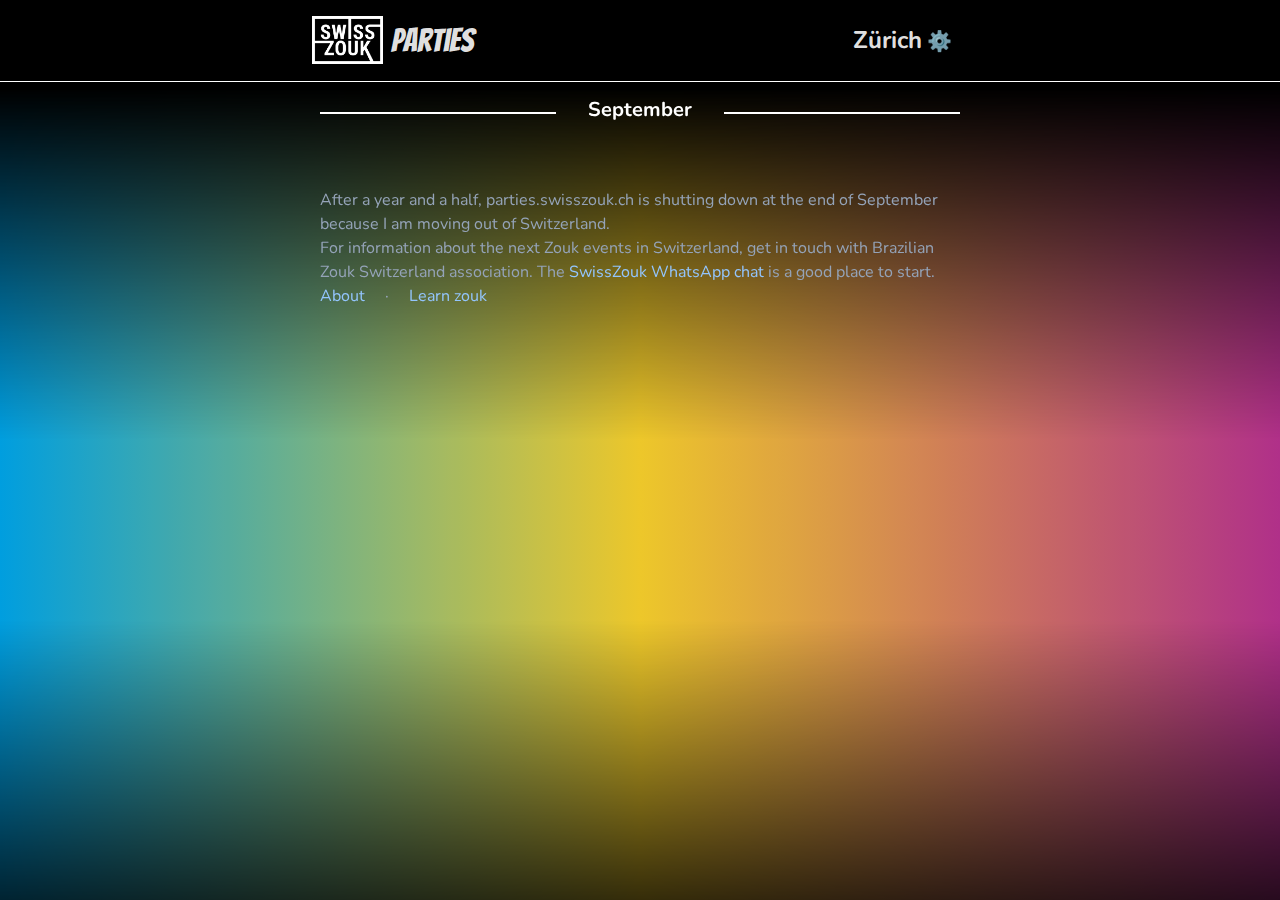
==== commit 9ff81720: "zoukies september, shutdown deadline" ====
--- a/docs/index.html
+++ b/docs/index.html
@@ -79,45 +79,45 @@
 
 
 
-<div data-date="2024-07-29" data-city="Zürich"
-  class="event ml-4 mr-2 my-4    scriptonly">
-  <div class="rounded
-   bg-black/[.6] ml-[1.2rem] ">
-  
-<div class="flex flex-col">
-  <div class="flex-none flex flex-nowrap">
-    <img src="dancezouk-right.png" class="w-12 h-12 nonmini:w-20 nonmini:h-20 mr-2
-       ml-[-1.2rem] rounded-l 
-    ">
-    <div class="flex-grow mr-2 flex flex-col leading-none justify-between  my-1 ">
-      <div class="flex flex-row flex-nowrap justify-between">
-        <h2 class="mb-1 font-bold nonmini:text-2xl">DanceZouk Practica</h2>
-        <div class="mb-1 nonmini:text-2xl text-right">Monday, 29.07</div>
-      </div>
-      <div class="flex flex-row flex-nowrap justify-between items-baseline">
-        
-            <div>
-              <span class="location-city">Zürich&ensp;&middot;&ensp;</span><a href="https://dancezouk.ch/events/zoukpractica/" class="text-blue-300" style="white-space: nowrap">dancezouk.ch/...</a>
-            </div>
-        
-        <div class="text-right text-sm">5 CHF &ensp;&middot;&ensp; 21:15</div>
-      </div>
-    </div>
-  </div>
-  
-</div></div></div>
-
-
-
-<noscript>
-  <div>
-    DanceZouk Practica on Monday, 29.07 in Studio OneSpace in Zürich. Start at 21:15. <a href="https://dancezouk.ch/events/zoukpractica/">dancezouk.ch/...</a>
-  </div>
-</noscript>
-
-
-
-<div data-date="2024-07-31" data-city="Zürich"
+<div data-date="2024-08-07" data-city="Basel"
+  class="event ml-4 mr-2 my-4    scriptonly">
+  <div class="rounded
+   bg-black/[.6] ml-[1.2rem] ">
+  
+<div class="flex flex-col">
+  <div class="flex-none flex flex-nowrap">
+    <img src="baselzouk.jpg" class="w-12 h-12 nonmini:w-20 nonmini:h-20 mr-2
+       ml-[-1.2rem] rounded-l 
+    ">
+    <div class="flex-grow mr-2 flex flex-col leading-none justify-between  my-1 ">
+      <div class="flex flex-row flex-nowrap justify-between">
+        <h2 class="mb-1 font-bold nonmini:text-2xl">Zouk Gym</h2>
+        <div class="mb-1 nonmini:text-2xl text-right">Wednesday, 07.08</div>
+      </div>
+      <div class="flex flex-row flex-nowrap justify-between items-baseline">
+        
+            <div>
+              <span class="location-city">Basel&ensp;&middot;&ensp;</span><a href="https://chat.whatsapp.com/Kr8bJ3LMcWy6rs1wZRAAD9" class="text-blue-300" style="white-space: nowrap">chat.whatsapp.com/...</a>
+            </div>
+        
+        <div class="text-right text-sm">0 CHF &ensp;&middot;&ensp; 19:00</div>
+      </div>
+    </div>
+  </div>
+  
+</div></div></div>
+
+
+
+<noscript>
+  <div>
+    Zouk Gym on Wednesday, 07.08 in Petersplatz in Basel. Start at 19:00. <a href="https://chat.whatsapp.com/Kr8bJ3LMcWy6rs1wZRAAD9">chat.whatsapp.com/...</a>
+  </div>
+</noscript>
+
+
+
+<div data-date="2024-08-10" data-city="Zürich"
   class="event ml-4 mr-2 my-4    rounded border border-white  scriptonly">
   <div class="rounded
   
@@ -130,37 +130,75 @@
     ">
     <div class="flex-grow mr-2 flex flex-col leading-none justify-between  mt-2 ">
       <div class="flex flex-row flex-nowrap justify-between">
-        <h2 class="mb-1 font-bold nonmini:text-2xl">Flow Special with Marta</h2>
-        <div class="mb-1 nonmini:text-2xl text-right">Wednesday, 31.07</div>
+        <h2 class="mb-1 font-bold nonmini:text-2xl">Summer Social BBQ with Xandy Liberato</h2>
+        <div class="mb-1 nonmini:text-2xl text-right">Saturday, 10.08</div>
       </div>
       <div class="flex flex-row flex-nowrap justify-between items-baseline">
         
         <div><span class="location-city">Zürich&ensp;&middot;&ensp;</span>Studio Onespace</div>
         
-        <div class="text-right text-sm">10 CHF &ensp;&middot;&ensp; 20:30</div>
+        <div class="text-right text-sm">15 CHF &ensp;&middot;&ensp; 16:00</div>
       </div>
     </div>
   </div>
    
     <div class="m-2 mt-1 nonmini:mt-2">
       <div class="text-ellipsis overflow-hidden">
-        <a href="https://dancezouk.ch/events/flow-special-310724/" class="text-blue-300" style="white-space: nowrap">dancezouk.ch/events/flow-special-310724/</a>
-      </div>
-    </div>
-  
-</div></div></div>
-
-
-
-<noscript>
-  <div>
-    Flow Special with Marta on Wednesday, 31.07 in Studio Onespace in Zürich. Start at 20:30. <a href="https://dancezouk.ch/events/flow-special-310724/">dancezouk.ch/...</a>
-  </div>
-</noscript>
-
-
-
-<div data-date="2024-07-31" data-city="Basel"
+        <a href="https://dancezouk.ch/events/summer-social-xandy-100824/" class="text-blue-300" style="white-space: nowrap">dancezouk.ch/events/summer-social-xandy-100824/</a>
+      </div>
+    </div>
+  
+</div></div></div>
+
+
+
+<noscript>
+  <div>
+    Summer Social BBQ with Xandy Liberato on Saturday, 10.08 in Studio Onespace in Zürich. Start at 16:00. <a href="https://dancezouk.ch/events/summer-social-xandy-100824/">dancezouk.ch/...</a>
+  </div>
+</noscript>
+
+
+
+<div data-date="2024-08-12" data-city="Zürich"
+  class="event ml-4 mr-2 my-4    scriptonly">
+  <div class="rounded
+   bg-black/[.6] ml-[1.2rem] ">
+  
+<div class="flex flex-col">
+  <div class="flex-none flex flex-nowrap">
+    <img src="dancezouk-right.png" class="w-12 h-12 nonmini:w-20 nonmini:h-20 mr-2
+       ml-[-1.2rem] rounded-l 
+    ">
+    <div class="flex-grow mr-2 flex flex-col leading-none justify-between  my-1 ">
+      <div class="flex flex-row flex-nowrap justify-between">
+        <h2 class="mb-1 font-bold nonmini:text-2xl">DanceZouk Practica</h2>
+        <div class="mb-1 nonmini:text-2xl text-right">Monday, 12.08</div>
+      </div>
+      <div class="flex flex-row flex-nowrap justify-between items-baseline">
+        
+            <div>
+              <span class="location-city">Zürich&ensp;&middot;&ensp;</span><a href="https://dancezouk.ch/events/zoukpractica/" class="text-blue-300" style="white-space: nowrap">dancezouk.ch/...</a>
+            </div>
+        
+        <div class="text-right text-sm">5 CHF &ensp;&middot;&ensp; 21:15</div>
+      </div>
+    </div>
+  </div>
+  
+</div></div></div>
+
+
+
+<noscript>
+  <div>
+    DanceZouk Practica on Monday, 12.08 in Studio OneSpace in Zürich. Start at 21:15. <a href="https://dancezouk.ch/events/zoukpractica/">dancezouk.ch/...</a>
+  </div>
+</noscript>
+
+
+
+<div data-date="2024-08-14" data-city="Basel"
   class="event ml-4 mr-2 my-4    scriptonly">
   <div class="rounded
    bg-black/[.6] ml-[1.2rem] ">
@@ -173,7 +211,7 @@
     <div class="flex-grow mr-2 flex flex-col leading-none justify-between  my-1 ">
       <div class="flex flex-row flex-nowrap justify-between">
         <h2 class="mb-1 font-bold nonmini:text-2xl">Zouk Gym</h2>
-        <div class="mb-1 nonmini:text-2xl text-right">Wednesday, 31.07</div>
+        <div class="mb-1 nonmini:text-2xl text-right">Wednesday, 14.08</div>
       </div>
       <div class="flex flex-row flex-nowrap justify-between items-baseline">
         
@@ -189,29 +227,54 @@
 </div></div></div>
 
 
-<div class="separator items-center">
-  <div class="border-b-2 border-border flex-grow h-2 mx-4">
-
-  </div>
-  <div class="mx-4 font-bold text-border text-xl">
-    August
-  </div>
-  <div class="border-b-2 border-border flex-grow h-2 mx-4">
-
-  </div>
-
-</div>
-
-
-<noscript>
-  <div>
-    Zouk Gym on Wednesday, 31.07 in Petersplatz in Basel. Start at 19:00. <a href="https://chat.whatsapp.com/Kr8bJ3LMcWy6rs1wZRAAD9">chat.whatsapp.com/...</a>
-  </div>
-</noscript>
-
-
-
-<div data-date="2024-08-01" data-city="Zürich"
+
+<noscript>
+  <div>
+    Zouk Gym on Wednesday, 14.08 in Petersplatz in Basel. Start at 19:00. <a href="https://chat.whatsapp.com/Kr8bJ3LMcWy6rs1wZRAAD9">chat.whatsapp.com/...</a>
+  </div>
+</noscript>
+
+
+
+<div data-date="2024-08-15" data-city="Zürich"
+  class="event ml-4 mr-2 my-4    scriptonly">
+  <div class="rounded
+   bg-black/[.6] ml-[1.2rem] ">
+  
+<div class="flex flex-col">
+  <div class="flex-none flex flex-nowrap">
+    <img src="dancezouk-right.png" class="w-12 h-12 nonmini:w-20 nonmini:h-20 mr-2
+       ml-[-1.2rem] rounded-l 
+    ">
+    <div class="flex-grow mr-2 flex flex-col leading-none justify-between  my-1 ">
+      <div class="flex flex-row flex-nowrap justify-between">
+        <h2 class="mb-1 font-bold nonmini:text-2xl">DanceZouk Practica</h2>
+        <div class="mb-1 nonmini:text-2xl text-right">Thursday, 15.08</div>
+      </div>
+      <div class="flex flex-row flex-nowrap justify-between items-baseline">
+        
+            <div>
+              <span class="location-city">Zürich&ensp;&middot;&ensp;</span><a href="https://dancezouk.ch/events/zoukpractica/" class="text-blue-300" style="white-space: nowrap">dancezouk.ch/...</a>
+            </div>
+        
+        <div class="text-right text-sm">5 CHF &ensp;&middot;&ensp; 21:15</div>
+      </div>
+    </div>
+  </div>
+  
+</div></div></div>
+
+
+
+<noscript>
+  <div>
+    DanceZouk Practica on Thursday, 15.08 in Studio OneSpace in Zürich. Start at 21:15. <a href="https://dancezouk.ch/events/zoukpractica/">dancezouk.ch/...</a>
+  </div>
+</noscript>
+
+
+
+<div data-date="2024-08-17" data-city="Zürich"
   class="event ml-4 mr-2 my-4    rounded border border-white  scriptonly">
   <div class="rounded
   
@@ -219,42 +282,123 @@
   
 <div class="flex flex-col">
   <div class="flex-none flex flex-nowrap">
-    <img src="dancezouk-red.png" class="w-12 h-12 nonmini:w-20 nonmini:h-20 mr-2
+    <img src="zoukprime.jpg" class="w-12 h-12 nonmini:w-20 nonmini:h-20 mr-2
        rounded border-white border ml-[-12px] my-[-10px] w-14 h-14 nonmini:w-20 nonmini:h-20 bg-black
     ">
     <div class="flex-grow mr-2 flex flex-col leading-none justify-between  mt-2 ">
       <div class="flex flex-row flex-nowrap justify-between">
-        <h2 class="mb-1 font-bold nonmini:text-2xl">Swiss National Day with Luana &amp; Encarny</h2>
-        <div class="mb-1 nonmini:text-2xl text-right">Thursday, 01.08</div>
-      </div>
-      <div class="flex flex-row flex-nowrap justify-between items-baseline">
-        
-        <div><span class="location-city">Zürich&ensp;&middot;&ensp;</span>Studio Onespace</div>
-        
-        <div class="text-right text-sm">10 CHF &ensp;&middot;&ensp; 20:30</div>
+        <h2 class="mb-1 font-bold nonmini:text-2xl">Zouk Prime</h2>
+        <div class="mb-1 nonmini:text-2xl text-right">Saturday, 17.08</div>
+      </div>
+      <div class="flex flex-row flex-nowrap justify-between items-baseline">
+        
+        <div><span class="location-city">Zürich&ensp;&middot;&ensp;</span>Silbando</div>
+        
+        <div class="text-right text-sm">15 CHF &ensp;&middot;&ensp; 20:30</div>
       </div>
     </div>
   </div>
    
     <div class="m-2 mt-1 nonmini:mt-2">
       <div class="text-ellipsis overflow-hidden">
-        <a href="https://dancezouk.ch/events/swiss-national-day-010824/" class="text-blue-300" style="white-space: nowrap">dancezouk.ch/events/swiss-national-day-010824/</a>
-      </div>
-    </div>
-  
-</div></div></div>
-
-
-
-<noscript>
-  <div>
-    Swiss National Day with Luana &amp; Encarny on Thursday, 01.08 in Studio Onespace in Zürich. Start at 20:30. <a href="https://dancezouk.ch/events/swiss-national-day-010824/">dancezouk.ch/...</a>
-  </div>
-</noscript>
-
-
-
-<div data-date="2024-08-01" data-city="Zürich"
+        <a href="https://www.zoukessence.ch/shop/zoukprime/" class="text-blue-300" style="white-space: nowrap">zoukessence.ch/shop/zoukprime/</a>
+      </div>
+    </div>
+  
+</div></div></div>
+
+
+
+<noscript>
+  <div>
+    Zouk Prime on Saturday, 17.08 in Silbando in Zürich. Start at 20:30. <a href="https://www.zoukessence.ch/shop/zoukprime/">zoukessence.ch/...</a>
+  </div>
+</noscript>
+
+
+
+<div data-date="2024-08-18" data-city="Zürich"
+  class="event ml-4 mr-2 my-4    rounded border border-white  scriptonly">
+  <div class="rounded
+  
+    bg-black/[.8] ">
+  
+<div class="flex flex-col">
+  <div class="flex-none flex flex-nowrap">
+    <img src="dancezouk-red.png" class="w-12 h-12 nonmini:w-20 nonmini:h-20 mr-2
+       rounded border-white border ml-[-12px] my-[-10px] w-14 h-14 nonmini:w-20 nonmini:h-20 bg-black
+    ">
+    <div class="flex-grow mr-2 flex flex-col leading-none justify-between  mt-2 ">
+      <div class="flex flex-row flex-nowrap justify-between">
+        <h2 class="mb-1 font-bold nonmini:text-2xl">Summer Social BBQ</h2>
+        <div class="mb-1 nonmini:text-2xl text-right">Sunday, 18.08</div>
+      </div>
+      <div class="flex flex-row flex-nowrap justify-between items-baseline">
+        
+        <div><span class="location-city">Zürich&ensp;&middot;&ensp;</span>Studio Onespace</div>
+        
+        <div class="text-right text-sm">15 CHF &ensp;&middot;&ensp; 15:00</div>
+      </div>
+    </div>
+  </div>
+   
+    <div class="m-2 mt-1 nonmini:mt-2">
+      <div class="text-ellipsis overflow-hidden">
+        <a href="https://dancezouk.ch/events/summer-social-180824/" class="text-blue-300" style="white-space: nowrap">dancezouk.ch/events/summer-social-180824/</a>
+      </div>
+    </div>
+  
+</div></div></div>
+
+
+
+<noscript>
+  <div>
+    Summer Social BBQ on Sunday, 18.08 in Studio Onespace in Zürich. Start at 15:00. <a href="https://dancezouk.ch/events/summer-social-180824/">dancezouk.ch/...</a>
+  </div>
+</noscript>
+
+
+
+<div data-date="2024-08-19" data-city="Zürich"
+  class="event ml-4 mr-2 my-4    scriptonly">
+  <div class="rounded
+   bg-black/[.6] ml-[1.2rem] ">
+  
+<div class="flex flex-col">
+  <div class="flex-none flex flex-nowrap">
+    <img src="lambaswissblack.png" class="w-12 h-12 nonmini:w-20 nonmini:h-20 mr-2
+       ml-[-1.2rem] rounded-l 
+    ">
+    <div class="flex-grow mr-2 flex flex-col leading-none justify-between  my-1 ">
+      <div class="flex flex-row flex-nowrap justify-between">
+        <h2 class="mb-1 font-bold nonmini:text-2xl">Lambada practica</h2>
+        <div class="mb-1 nonmini:text-2xl text-right">Monday, 19.08</div>
+      </div>
+      <div class="flex flex-row flex-nowrap justify-between items-baseline">
+        
+            <div>
+              <span class="location-city">Zürich&ensp;&middot;&ensp;</span><a href="http://lambaswiss.com" class="text-blue-300" style="white-space: nowrap">lambaswiss.com</a>
+            </div>
+        
+        <div class="text-right text-sm">5 CHF &ensp;&middot;&ensp; 20:15</div>
+      </div>
+    </div>
+  </div>
+  
+</div></div></div>
+
+
+
+<noscript>
+  <div>
+    Lambada practica on Monday, 19.08 in Lambaswiss in Zürich. Start at 20:15. <a href="http://lambaswiss.com">lambaswiss.com</a>
+  </div>
+</noscript>
+
+
+
+<div data-date="2024-08-19" data-city="Zürich"
   class="event ml-4 mr-2 my-4    scriptonly">
   <div class="rounded
    bg-black/[.6] ml-[1.2rem] ">
@@ -267,7 +411,7 @@
     <div class="flex-grow mr-2 flex flex-col leading-none justify-between  my-1 ">
       <div class="flex flex-row flex-nowrap justify-between">
         <h2 class="mb-1 font-bold nonmini:text-2xl">DanceZouk Practica</h2>
-        <div class="mb-1 nonmini:text-2xl text-right">Thursday, 01.08</div>
+        <div class="mb-1 nonmini:text-2xl text-right">Monday, 19.08</div>
       </div>
       <div class="flex flex-row flex-nowrap justify-between items-baseline">
         
@@ -286,13 +430,816 @@
 
 <noscript>
   <div>
-    DanceZouk Practica on Thursday, 01.08 in Studio OneSpace in Zürich. Start at 21:15. <a href="https://dancezouk.ch/events/zoukpractica/">dancezouk.ch/...</a>
-  </div>
-</noscript>
-
-
-
-<div data-date="2024-08-02" data-city="Basel"
+    DanceZouk Practica on Monday, 19.08 in Studio OneSpace in Zürich. Start at 21:15. <a href="https://dancezouk.ch/events/zoukpractica/">dancezouk.ch/...</a>
+  </div>
+</noscript>
+
+
+
+<div data-date="2024-08-21" data-city="Basel"
+  class="event ml-4 mr-2 my-4    scriptonly">
+  <div class="rounded
+   bg-black/[.6] ml-[1.2rem] ">
+  
+<div class="flex flex-col">
+  <div class="flex-none flex flex-nowrap">
+    <img src="baselzouk.jpg" class="w-12 h-12 nonmini:w-20 nonmini:h-20 mr-2
+       ml-[-1.2rem] rounded-l 
+    ">
+    <div class="flex-grow mr-2 flex flex-col leading-none justify-between  my-1 ">
+      <div class="flex flex-row flex-nowrap justify-between">
+        <h2 class="mb-1 font-bold nonmini:text-2xl">Zouk Gym</h2>
+        <div class="mb-1 nonmini:text-2xl text-right">Wednesday, 21.08</div>
+      </div>
+      <div class="flex flex-row flex-nowrap justify-between items-baseline">
+        
+            <div>
+              <span class="location-city">Basel&ensp;&middot;&ensp;</span><a href="https://chat.whatsapp.com/Kr8bJ3LMcWy6rs1wZRAAD9" class="text-blue-300" style="white-space: nowrap">chat.whatsapp.com/...</a>
+            </div>
+        
+        <div class="text-right text-sm">0 CHF &ensp;&middot;&ensp; 19:00</div>
+      </div>
+    </div>
+  </div>
+  
+</div></div></div>
+
+
+
+<noscript>
+  <div>
+    Zouk Gym on Wednesday, 21.08 in Petersplatz in Basel. Start at 19:00. <a href="https://chat.whatsapp.com/Kr8bJ3LMcWy6rs1wZRAAD9">chat.whatsapp.com/...</a>
+  </div>
+</noscript>
+
+
+
+<div data-date="2024-08-22" data-city="Zürich"
+  class="event ml-4 mr-2 my-4    scriptonly">
+  <div class="rounded
+   bg-black/[.6] ml-[1.2rem] ">
+  
+<div class="flex flex-col">
+  <div class="flex-none flex flex-nowrap">
+    <img src="dancezouk-right.png" class="w-12 h-12 nonmini:w-20 nonmini:h-20 mr-2
+       ml-[-1.2rem] rounded-l 
+    ">
+    <div class="flex-grow mr-2 flex flex-col leading-none justify-between  my-1 ">
+      <div class="flex flex-row flex-nowrap justify-between">
+        <h2 class="mb-1 font-bold nonmini:text-2xl">DanceZouk Practica</h2>
+        <div class="mb-1 nonmini:text-2xl text-right">Thursday, 22.08</div>
+      </div>
+      <div class="flex flex-row flex-nowrap justify-between items-baseline">
+        
+            <div>
+              <span class="location-city">Zürich&ensp;&middot;&ensp;</span><a href="https://dancezouk.ch/events/zoukpractica/" class="text-blue-300" style="white-space: nowrap">dancezouk.ch/...</a>
+            </div>
+        
+        <div class="text-right text-sm">5 CHF &ensp;&middot;&ensp; 21:15</div>
+      </div>
+    </div>
+  </div>
+  
+</div></div></div>
+
+
+
+<noscript>
+  <div>
+    DanceZouk Practica on Thursday, 22.08 in Studio OneSpace in Zürich. Start at 21:15. <a href="https://dancezouk.ch/events/zoukpractica/">dancezouk.ch/...</a>
+  </div>
+</noscript>
+
+
+
+<div data-date="2024-08-23" data-city="Zürich"
+  class="event ml-4 mr-2 my-4    rounded border border-white  scriptonly">
+  <div class="rounded
+  
+    bg-black/[.8] ">
+  
+<div class="flex flex-col">
+  <div class="flex-none flex flex-nowrap">
+    <img src="fiesta-bachata.jpg" class="w-12 h-12 nonmini:w-20 nonmini:h-20 mr-2
+       rounded border-white border ml-[-12px] my-[-10px] w-14 h-14 nonmini:w-20 nonmini:h-20 bg-black
+    ">
+    <div class="flex-grow mr-2 flex flex-col leading-none justify-between  mt-2 ">
+      <div class="flex flex-row flex-nowrap justify-between">
+        <h2 class="mb-1 font-bold nonmini:text-2xl">Fiesta Bachata with Zouk</h2>
+        <div class="mb-1 nonmini:text-2xl text-right">Friday, 23.08</div>
+      </div>
+      <div class="flex flex-row flex-nowrap justify-between items-baseline">
+        
+        <div><span class="location-city">Zürich&ensp;&middot;&ensp;</span>Silbando</div>
+        
+        <div class="text-right text-sm">15 CHF &ensp;&middot;&ensp; 21:30</div>
+      </div>
+    </div>
+  </div>
+   
+    <div class="m-2 mt-1 nonmini:mt-2">
+      <div class="text-ellipsis overflow-hidden">
+        <a href="https://www.fiesta-pasion.ch/events" class="text-blue-300" style="white-space: nowrap">fiesta-pasion.ch/events</a>
+      </div>
+    </div>
+  
+</div></div></div>
+
+
+
+<noscript>
+  <div>
+    Fiesta Bachata with Zouk on Friday, 23.08 in Silbando in Zürich. Start at 21:30. <a href="https://www.fiesta-pasion.ch/events">fiesta-pasion.ch/...</a>
+  </div>
+</noscript>
+
+
+
+<div data-date="2024-08-24" data-city="Bern"
+  class="event ml-4 mr-2 my-4    rounded border border-white  scriptonly">
+  <div class="rounded
+  
+    bg-black/[.8] ">
+  
+<div class="flex flex-col">
+  <div class="flex-none flex flex-nowrap">
+    <img src="sleepover.png" class="w-12 h-12 nonmini:w-20 nonmini:h-20 mr-2
+       rounded border-white border ml-[-12px] my-[-10px] w-14 h-14 nonmini:w-20 nonmini:h-20 bg-black
+    ">
+    <div class="flex-grow mr-2 flex flex-col leading-none justify-between  mt-2 ">
+      <div class="flex flex-row flex-nowrap justify-between">
+        <h2 class="mb-1 font-bold nonmini:text-2xl">Live Music &amp; Sleepover</h2>
+        <div class="mb-1 nonmini:text-2xl text-right">Saturday, 24.08</div>
+      </div>
+      <div class="flex flex-row flex-nowrap justify-between items-baseline">
+        
+        <div><span class="location-city">Bern&ensp;&middot;&ensp;</span>CreArte, Bern</div>
+        
+        <div class="text-right text-sm">20 CHF &ensp;&middot;&ensp; 21:00</div>
+      </div>
+    </div>
+  </div>
+   
+    <div class="m-2 mt-1 nonmini:mt-2">
+      <div class="text-ellipsis overflow-hidden">
+        <a href="https://www.zoukies.dance/event-details/zouk-party-live-music-with-sleepover" class="text-blue-300" style="white-space: nowrap">zoukies.dance/event-details/zouk-party-live-music-with-sleepover</a>
+      </div>
+    </div>
+  
+</div></div></div>
+
+
+
+<noscript>
+  <div>
+    Live Music &amp; Sleepover on Saturday, 24.08 in CreArte, Bern in Bern. Start at 21:00. <a href="https://www.zoukies.dance/event-details/zouk-party-live-music-with-sleepover">zoukies.dance/...</a>
+  </div>
+</noscript>
+
+
+
+<div data-date="2024-08-25" data-city="Zürich"
+  class="event ml-4 mr-2 my-4    rounded border border-white  scriptonly">
+  <div class="rounded
+  
+    bg-black/[.8] ">
+  
+<div class="flex flex-col">
+  <div class="flex-none flex flex-nowrap">
+    <img src="zoukaffair.jpg" class="w-12 h-12 nonmini:w-20 nonmini:h-20 mr-2
+       rounded border-white border ml-[-12px] my-[-10px] w-14 h-14 nonmini:w-20 nonmini:h-20 bg-black
+    ">
+    <div class="flex-grow mr-2 flex flex-col leading-none justify-between  mt-2 ">
+      <div class="flex flex-row flex-nowrap justify-between">
+        <h2 class="mb-1 font-bold nonmini:text-2xl">Zouk Affair</h2>
+        <div class="mb-1 nonmini:text-2xl text-right">Sunday, 25.08</div>
+      </div>
+      <div class="flex flex-row flex-nowrap justify-between items-baseline">
+        
+        <div><span class="location-city">Zürich&ensp;&middot;&ensp;</span>El Social</div>
+        
+        <div class="text-right text-sm">15 CHF &ensp;&middot;&ensp; 20:15</div>
+      </div>
+    </div>
+  </div>
+   
+    <div class="m-2 mt-1 nonmini:mt-2">
+      <div class="text-ellipsis overflow-hidden">
+        <a href="https://www.lambaswiss.com/lambaswiss-events-news" class="text-blue-300" style="white-space: nowrap">lambaswiss.com/lambaswiss-events-news</a>
+      </div>
+    </div>
+  
+</div></div></div>
+
+
+
+<noscript>
+  <div>
+    Zouk Affair on Sunday, 25.08 in El Social in Zürich. Start at 20:15. <a href="https://www.lambaswiss.com/lambaswiss-events-news">lambaswiss.com/...</a>
+  </div>
+</noscript>
+
+
+
+<div data-date="2024-08-25" data-city="Zürich"
+  class="event ml-4 mr-2 my-4    rounded border border-white  scriptonly">
+  <div class="rounded
+  
+    bg-black/[.8] ">
+  
+<div class="flex flex-col">
+  <div class="flex-none flex flex-nowrap">
+    <img src="burkli.jpg" class="w-12 h-12 nonmini:w-20 nonmini:h-20 mr-2
+       rounded border-white border ml-[-12px] my-[-10px] w-14 h-14 nonmini:w-20 nonmini:h-20 bg-black
+    ">
+    <div class="flex-grow mr-2 flex flex-col leading-none justify-between  mt-2 ">
+      <div class="flex flex-row flex-nowrap justify-between">
+        <h2 class="mb-1 font-bold nonmini:text-2xl">Bürklizouk</h2>
+        <div class="mb-1 nonmini:text-2xl text-right">Sunday, 25.08</div>
+      </div>
+      <div class="flex flex-row flex-nowrap justify-between items-baseline">
+        
+        <div><span class="location-city">Zürich&ensp;&middot;&ensp;</span>Bürkliplatz</div>
+        
+        <div class="text-right text-sm">0 CHF &ensp;&middot;&ensp; 18:00</div>
+      </div>
+    </div>
+  </div>
+   
+    <div class="m-2 mt-1 nonmini:mt-2">
+      <div class="text-ellipsis overflow-hidden">
+        <a href="https://www.instagram.com/swisszouk" class="text-blue-300" style="white-space: nowrap">instagram.com/swisszouk</a>
+      </div>
+    </div>
+  
+</div></div></div>
+
+
+
+<noscript>
+  <div>
+    Bürklizouk on Sunday, 25.08 in Bürkliplatz in Zürich. Start at 18:00. <a href="https://www.instagram.com/swisszouk">instagram.com/...</a>
+  </div>
+</noscript>
+
+
+
+<div data-date="2024-08-26" data-city="Zürich"
+  class="event ml-4 mr-2 my-4    scriptonly">
+  <div class="rounded
+   bg-black/[.6] ml-[1.2rem] ">
+  
+<div class="flex flex-col">
+  <div class="flex-none flex flex-nowrap">
+    <img src="lambaswissblack.png" class="w-12 h-12 nonmini:w-20 nonmini:h-20 mr-2
+       ml-[-1.2rem] rounded-l 
+    ">
+    <div class="flex-grow mr-2 flex flex-col leading-none justify-between  my-1 ">
+      <div class="flex flex-row flex-nowrap justify-between">
+        <h2 class="mb-1 font-bold nonmini:text-2xl">Lambada practica</h2>
+        <div class="mb-1 nonmini:text-2xl text-right">Monday, 26.08</div>
+      </div>
+      <div class="flex flex-row flex-nowrap justify-between items-baseline">
+        
+            <div>
+              <span class="location-city">Zürich&ensp;&middot;&ensp;</span><a href="http://lambaswiss.com" class="text-blue-300" style="white-space: nowrap">lambaswiss.com</a>
+            </div>
+        
+        <div class="text-right text-sm">5 CHF &ensp;&middot;&ensp; 20:15</div>
+      </div>
+    </div>
+  </div>
+  
+</div></div></div>
+
+
+
+<noscript>
+  <div>
+    Lambada practica on Monday, 26.08 in Lambaswiss in Zürich. Start at 20:15. <a href="http://lambaswiss.com">lambaswiss.com</a>
+  </div>
+</noscript>
+
+
+
+<div data-date="2024-08-26" data-city="Zürich"
+  class="event ml-4 mr-2 my-4    scriptonly">
+  <div class="rounded
+   bg-black/[.6] ml-[1.2rem] ">
+  
+<div class="flex flex-col">
+  <div class="flex-none flex flex-nowrap">
+    <img src="dancezouk-right.png" class="w-12 h-12 nonmini:w-20 nonmini:h-20 mr-2
+       ml-[-1.2rem] rounded-l 
+    ">
+    <div class="flex-grow mr-2 flex flex-col leading-none justify-between  my-1 ">
+      <div class="flex flex-row flex-nowrap justify-between">
+        <h2 class="mb-1 font-bold nonmini:text-2xl">DanceZouk Practica</h2>
+        <div class="mb-1 nonmini:text-2xl text-right">Monday, 26.08</div>
+      </div>
+      <div class="flex flex-row flex-nowrap justify-between items-baseline">
+        
+            <div>
+              <span class="location-city">Zürich&ensp;&middot;&ensp;</span><a href="https://dancezouk.ch/events/zoukpractica/" class="text-blue-300" style="white-space: nowrap">dancezouk.ch/...</a>
+            </div>
+        
+        <div class="text-right text-sm">5 CHF &ensp;&middot;&ensp; 21:15</div>
+      </div>
+    </div>
+  </div>
+  
+</div></div></div>
+
+
+
+<noscript>
+  <div>
+    DanceZouk Practica on Monday, 26.08 in Studio OneSpace in Zürich. Start at 21:15. <a href="https://dancezouk.ch/events/zoukpractica/">dancezouk.ch/...</a>
+  </div>
+</noscript>
+
+
+
+<div data-date="2024-08-28" data-city="Basel"
+  class="event ml-4 mr-2 my-4    scriptonly">
+  <div class="rounded
+   bg-black/[.6] ml-[1.2rem] ">
+  
+<div class="flex flex-col">
+  <div class="flex-none flex flex-nowrap">
+    <img src="baselzouk.jpg" class="w-12 h-12 nonmini:w-20 nonmini:h-20 mr-2
+       ml-[-1.2rem] rounded-l 
+    ">
+    <div class="flex-grow mr-2 flex flex-col leading-none justify-between  my-1 ">
+      <div class="flex flex-row flex-nowrap justify-between">
+        <h2 class="mb-1 font-bold nonmini:text-2xl">Zouk Gym</h2>
+        <div class="mb-1 nonmini:text-2xl text-right">Wednesday, 28.08</div>
+      </div>
+      <div class="flex flex-row flex-nowrap justify-between items-baseline">
+        
+            <div>
+              <span class="location-city">Basel&ensp;&middot;&ensp;</span><a href="https://chat.whatsapp.com/Kr8bJ3LMcWy6rs1wZRAAD9" class="text-blue-300" style="white-space: nowrap">chat.whatsapp.com/...</a>
+            </div>
+        
+        <div class="text-right text-sm">0 CHF &ensp;&middot;&ensp; 19:00</div>
+      </div>
+    </div>
+  </div>
+  
+</div></div></div>
+
+
+
+<noscript>
+  <div>
+    Zouk Gym on Wednesday, 28.08 in Petersplatz in Basel. Start at 19:00. <a href="https://chat.whatsapp.com/Kr8bJ3LMcWy6rs1wZRAAD9">chat.whatsapp.com/...</a>
+  </div>
+</noscript>
+
+
+
+<div data-date="2024-08-29" data-city="Zürich"
+  class="event ml-4 mr-2 my-4    scriptonly">
+  <div class="rounded
+   bg-black/[.6] ml-[1.2rem] ">
+  
+<div class="flex flex-col">
+  <div class="flex-none flex flex-nowrap">
+    <img src="dancezouk-right.png" class="w-12 h-12 nonmini:w-20 nonmini:h-20 mr-2
+       ml-[-1.2rem] rounded-l 
+    ">
+    <div class="flex-grow mr-2 flex flex-col leading-none justify-between  my-1 ">
+      <div class="flex flex-row flex-nowrap justify-between">
+        <h2 class="mb-1 font-bold nonmini:text-2xl">DanceZouk Practica</h2>
+        <div class="mb-1 nonmini:text-2xl text-right">Thursday, 29.08</div>
+      </div>
+      <div class="flex flex-row flex-nowrap justify-between items-baseline">
+        
+            <div>
+              <span class="location-city">Zürich&ensp;&middot;&ensp;</span><a href="https://dancezouk.ch/events/zoukpractica/" class="text-blue-300" style="white-space: nowrap">dancezouk.ch/...</a>
+            </div>
+        
+        <div class="text-right text-sm">5 CHF &ensp;&middot;&ensp; 21:15</div>
+      </div>
+    </div>
+  </div>
+  
+</div></div></div>
+
+
+<div class="separator items-center">
+  <div class="border-b-2 border-border flex-grow h-2 mx-4">
+
+  </div>
+  <div class="mx-4 font-bold text-border text-xl">
+    September
+  </div>
+  <div class="border-b-2 border-border flex-grow h-2 mx-4">
+
+  </div>
+
+</div>
+
+
+<noscript>
+  <div>
+    DanceZouk Practica on Thursday, 29.08 in Studio OneSpace in Zürich. Start at 21:15. <a href="https://dancezouk.ch/events/zoukpractica/">dancezouk.ch/...</a>
+  </div>
+</noscript>
+
+
+
+<div data-date="2024-09-02" data-city="Zürich"
+  class="event ml-4 mr-2 my-4    scriptonly">
+  <div class="rounded
+   bg-black/[.6] ml-[1.2rem] ">
+  
+<div class="flex flex-col">
+  <div class="flex-none flex flex-nowrap">
+    <img src="lambaswissblack.png" class="w-12 h-12 nonmini:w-20 nonmini:h-20 mr-2
+       ml-[-1.2rem] rounded-l 
+    ">
+    <div class="flex-grow mr-2 flex flex-col leading-none justify-between  my-1 ">
+      <div class="flex flex-row flex-nowrap justify-between">
+        <h2 class="mb-1 font-bold nonmini:text-2xl">Lambada practica</h2>
+        <div class="mb-1 nonmini:text-2xl text-right">Monday, 02.09</div>
+      </div>
+      <div class="flex flex-row flex-nowrap justify-between items-baseline">
+        
+            <div>
+              <span class="location-city">Zürich&ensp;&middot;&ensp;</span><a href="http://lambaswiss.com" class="text-blue-300" style="white-space: nowrap">lambaswiss.com</a>
+            </div>
+        
+        <div class="text-right text-sm">5 CHF &ensp;&middot;&ensp; 20:15</div>
+      </div>
+    </div>
+  </div>
+  
+</div></div></div>
+
+
+
+<noscript>
+  <div>
+    Lambada practica on Monday, 02.09 in Lambaswiss in Zürich. Start at 20:15. <a href="http://lambaswiss.com">lambaswiss.com</a>
+  </div>
+</noscript>
+
+
+
+<div data-date="2024-09-02" data-city="Zürich"
+  class="event ml-4 mr-2 my-4    scriptonly">
+  <div class="rounded
+   bg-black/[.6] ml-[1.2rem] ">
+  
+<div class="flex flex-col">
+  <div class="flex-none flex flex-nowrap">
+    <img src="dancezouk-right.png" class="w-12 h-12 nonmini:w-20 nonmini:h-20 mr-2
+       ml-[-1.2rem] rounded-l 
+    ">
+    <div class="flex-grow mr-2 flex flex-col leading-none justify-between  my-1 ">
+      <div class="flex flex-row flex-nowrap justify-between">
+        <h2 class="mb-1 font-bold nonmini:text-2xl">DanceZouk Practica</h2>
+        <div class="mb-1 nonmini:text-2xl text-right">Monday, 02.09</div>
+      </div>
+      <div class="flex flex-row flex-nowrap justify-between items-baseline">
+        
+            <div>
+              <span class="location-city">Zürich&ensp;&middot;&ensp;</span><a href="https://dancezouk.ch/events/zoukpractica/" class="text-blue-300" style="white-space: nowrap">dancezouk.ch/...</a>
+            </div>
+        
+        <div class="text-right text-sm">5 CHF &ensp;&middot;&ensp; 21:15</div>
+      </div>
+    </div>
+  </div>
+  
+</div></div></div>
+
+
+
+<noscript>
+  <div>
+    DanceZouk Practica on Monday, 02.09 in Studio OneSpace in Zürich. Start at 21:15. <a href="https://dancezouk.ch/events/zoukpractica/">dancezouk.ch/...</a>
+  </div>
+</noscript>
+
+
+
+<div data-date="2024-09-04" data-city="Basel"
+  class="event ml-4 mr-2 my-4    scriptonly">
+  <div class="rounded
+   bg-black/[.6] ml-[1.2rem] ">
+  
+<div class="flex flex-col">
+  <div class="flex-none flex flex-nowrap">
+    <img src="baselzouk.jpg" class="w-12 h-12 nonmini:w-20 nonmini:h-20 mr-2
+       ml-[-1.2rem] rounded-l 
+    ">
+    <div class="flex-grow mr-2 flex flex-col leading-none justify-between  my-1 ">
+      <div class="flex flex-row flex-nowrap justify-between">
+        <h2 class="mb-1 font-bold nonmini:text-2xl">Zouk Gym</h2>
+        <div class="mb-1 nonmini:text-2xl text-right">Wednesday, 04.09</div>
+      </div>
+      <div class="flex flex-row flex-nowrap justify-between items-baseline">
+        
+            <div>
+              <span class="location-city">Basel&ensp;&middot;&ensp;</span><a href="https://chat.whatsapp.com/Kr8bJ3LMcWy6rs1wZRAAD9" class="text-blue-300" style="white-space: nowrap">chat.whatsapp.com/...</a>
+            </div>
+        
+        <div class="text-right text-sm">0 CHF &ensp;&middot;&ensp; 19:00</div>
+      </div>
+    </div>
+  </div>
+  
+</div></div></div>
+
+
+
+<noscript>
+  <div>
+    Zouk Gym on Wednesday, 04.09 in Petersplatz in Basel. Start at 19:00. <a href="https://chat.whatsapp.com/Kr8bJ3LMcWy6rs1wZRAAD9">chat.whatsapp.com/...</a>
+  </div>
+</noscript>
+
+
+
+<div data-date="2024-09-05" data-city="Zürich"
+  class="event ml-4 mr-2 my-4    scriptonly">
+  <div class="rounded
+   bg-black/[.6] ml-[1.2rem] ">
+  
+<div class="flex flex-col">
+  <div class="flex-none flex flex-nowrap">
+    <img src="dancezouk-right.png" class="w-12 h-12 nonmini:w-20 nonmini:h-20 mr-2
+       ml-[-1.2rem] rounded-l 
+    ">
+    <div class="flex-grow mr-2 flex flex-col leading-none justify-between  my-1 ">
+      <div class="flex flex-row flex-nowrap justify-between">
+        <h2 class="mb-1 font-bold nonmini:text-2xl">DanceZouk Practica</h2>
+        <div class="mb-1 nonmini:text-2xl text-right">Thursday, 05.09</div>
+      </div>
+      <div class="flex flex-row flex-nowrap justify-between items-baseline">
+        
+            <div>
+              <span class="location-city">Zürich&ensp;&middot;&ensp;</span><a href="https://dancezouk.ch/events/zoukpractica/" class="text-blue-300" style="white-space: nowrap">dancezouk.ch/...</a>
+            </div>
+        
+        <div class="text-right text-sm">5 CHF &ensp;&middot;&ensp; 21:15</div>
+      </div>
+    </div>
+  </div>
+  
+</div></div></div>
+
+
+
+<noscript>
+  <div>
+    DanceZouk Practica on Thursday, 05.09 in Studio OneSpace in Zürich. Start at 21:15. <a href="https://dancezouk.ch/events/zoukpractica/">dancezouk.ch/...</a>
+  </div>
+</noscript>
+
+
+
+<div data-date="2024-09-06" data-city="Bern"
+  class="event ml-4 mr-2 my-4    rounded border border-white  scriptonly">
+  <div class="rounded
+  
+    bg-black/[.8] ">
+  
+<div class="flex flex-col">
+  <div class="flex-none flex flex-nowrap">
+    <img src="superhero.png" class="w-12 h-12 nonmini:w-20 nonmini:h-20 mr-2
+       rounded border-white border ml-[-12px] my-[-10px] w-14 h-14 nonmini:w-20 nonmini:h-20 bg-black
+    ">
+    <div class="flex-grow mr-2 flex flex-col leading-none justify-between  mt-2 ">
+      <div class="flex flex-row flex-nowrap justify-between">
+        <h2 class="mb-1 font-bold nonmini:text-2xl">Superheros Sleepover</h2>
+        <div class="mb-1 nonmini:text-2xl text-right">Friday, 06.09</div>
+      </div>
+      <div class="flex flex-row flex-nowrap justify-between items-baseline">
+        
+        <div><span class="location-city">Bern&ensp;&middot;&ensp;</span>CreArte, Bern</div>
+        
+        <div class="text-right text-sm">20 CHF &ensp;&middot;&ensp; 21:00</div>
+      </div>
+    </div>
+  </div>
+   
+    <div class="m-2 mt-1 nonmini:mt-2">
+      <div class="text-ellipsis overflow-hidden">
+        <a href="https://www.zoukies.dance/event-details/zouk-party-superheros-sleepover" class="text-blue-300" style="white-space: nowrap">zoukies.dance/event-details/zouk-party-superheros-sleepover</a>
+      </div>
+    </div>
+  
+</div></div></div>
+
+
+
+<noscript>
+  <div>
+    Superheros Sleepover on Friday, 06.09 in CreArte, Bern in Bern. Start at 21:00. <a href="https://www.zoukies.dance/event-details/zouk-party-superheros-sleepover">zoukies.dance/...</a>
+  </div>
+</noscript>
+
+
+
+<div data-date="2024-09-08" data-city="Zürich"
+  class="event ml-4 mr-2 my-4    rounded border border-white  scriptonly">
+  <div class="rounded
+  
+    bg-black/[.8] ">
+  
+<div class="flex flex-col">
+  <div class="flex-none flex flex-nowrap">
+    <img src="lambanight.jpg" class="w-12 h-12 nonmini:w-20 nonmini:h-20 mr-2
+       rounded border-white border ml-[-12px] my-[-10px] w-14 h-14 nonmini:w-20 nonmini:h-20 bg-black
+    ">
+    <div class="flex-grow mr-2 flex flex-col leading-none justify-between  mt-2 ">
+      <div class="flex flex-row flex-nowrap justify-between">
+        <h2 class="mb-1 font-bold nonmini:text-2xl">Lamba Night</h2>
+        <div class="mb-1 nonmini:text-2xl text-right">Sunday, 08.09</div>
+      </div>
+      <div class="flex flex-row flex-nowrap justify-between items-baseline">
+        
+        <div><span class="location-city">Zürich&ensp;&middot;&ensp;</span>Lambaswiss</div>
+        
+        <div class="text-right text-sm">15 CHF &ensp;&middot;&ensp; 20:00</div>
+      </div>
+    </div>
+  </div>
+   
+    <div class="m-2 mt-1 nonmini:mt-2">
+      <div class="text-ellipsis overflow-hidden">
+        <a href="https://www.lambaswiss.com/lambaswiss-events-news" class="text-blue-300" style="white-space: nowrap">lambaswiss.com/lambaswiss-events-news</a>
+      </div>
+    </div>
+  
+</div></div></div>
+
+
+
+<noscript>
+  <div>
+    Lamba Night on Sunday, 08.09 in Lambaswiss in Zürich. Start at 20:00. <a href="https://www.lambaswiss.com/lambaswiss-events-news">lambaswiss.com/...</a>
+  </div>
+</noscript>
+
+
+
+<div data-date="2024-09-09" data-city="Zürich"
+  class="event ml-4 mr-2 my-4    scriptonly">
+  <div class="rounded
+   bg-black/[.6] ml-[1.2rem] ">
+  
+<div class="flex flex-col">
+  <div class="flex-none flex flex-nowrap">
+    <img src="dancezouk-right.png" class="w-12 h-12 nonmini:w-20 nonmini:h-20 mr-2
+       ml-[-1.2rem] rounded-l 
+    ">
+    <div class="flex-grow mr-2 flex flex-col leading-none justify-between  my-1 ">
+      <div class="flex flex-row flex-nowrap justify-between">
+        <h2 class="mb-1 font-bold nonmini:text-2xl">DanceZouk Practica</h2>
+        <div class="mb-1 nonmini:text-2xl text-right">Monday, 09.09</div>
+      </div>
+      <div class="flex flex-row flex-nowrap justify-between items-baseline">
+        
+            <div>
+              <span class="location-city">Zürich&ensp;&middot;&ensp;</span><a href="https://dancezouk.ch/events/zoukpractica/" class="text-blue-300" style="white-space: nowrap">dancezouk.ch/...</a>
+            </div>
+        
+        <div class="text-right text-sm">5 CHF &ensp;&middot;&ensp; 21:15</div>
+      </div>
+    </div>
+  </div>
+  
+</div></div></div>
+
+
+
+<noscript>
+  <div>
+    DanceZouk Practica on Monday, 09.09 in Studio OneSpace in Zürich. Start at 21:15. <a href="https://dancezouk.ch/events/zoukpractica/">dancezouk.ch/...</a>
+  </div>
+</noscript>
+
+
+
+<div data-date="2024-09-09" data-city="Zürich"
+  class="event ml-4 mr-2 my-4    scriptonly">
+  <div class="rounded
+   bg-black/[.6] ml-[1.2rem] ">
+  
+<div class="flex flex-col">
+  <div class="flex-none flex flex-nowrap">
+    <img src="lambaswissblack.png" class="w-12 h-12 nonmini:w-20 nonmini:h-20 mr-2
+       ml-[-1.2rem] rounded-l 
+    ">
+    <div class="flex-grow mr-2 flex flex-col leading-none justify-between  my-1 ">
+      <div class="flex flex-row flex-nowrap justify-between">
+        <h2 class="mb-1 font-bold nonmini:text-2xl">Lambada practica</h2>
+        <div class="mb-1 nonmini:text-2xl text-right">Monday, 09.09</div>
+      </div>
+      <div class="flex flex-row flex-nowrap justify-between items-baseline">
+        
+            <div>
+              <span class="location-city">Zürich&ensp;&middot;&ensp;</span><a href="http://lambaswiss.com" class="text-blue-300" style="white-space: nowrap">lambaswiss.com</a>
+            </div>
+        
+        <div class="text-right text-sm">5 CHF &ensp;&middot;&ensp; 20:15</div>
+      </div>
+    </div>
+  </div>
+  
+</div></div></div>
+
+
+
+<noscript>
+  <div>
+    Lambada practica on Monday, 09.09 in Lambaswiss in Zürich. Start at 20:15. <a href="http://lambaswiss.com">lambaswiss.com</a>
+  </div>
+</noscript>
+
+
+
+<div data-date="2024-09-11" data-city="Basel"
+  class="event ml-4 mr-2 my-4    scriptonly">
+  <div class="rounded
+   bg-black/[.6] ml-[1.2rem] ">
+  
+<div class="flex flex-col">
+  <div class="flex-none flex flex-nowrap">
+    <img src="baselzouk.jpg" class="w-12 h-12 nonmini:w-20 nonmini:h-20 mr-2
+       ml-[-1.2rem] rounded-l 
+    ">
+    <div class="flex-grow mr-2 flex flex-col leading-none justify-between  my-1 ">
+      <div class="flex flex-row flex-nowrap justify-between">
+        <h2 class="mb-1 font-bold nonmini:text-2xl">Zouk Gym</h2>
+        <div class="mb-1 nonmini:text-2xl text-right">Wednesday, 11.09</div>
+      </div>
+      <div class="flex flex-row flex-nowrap justify-between items-baseline">
+        
+            <div>
+              <span class="location-city">Basel&ensp;&middot;&ensp;</span><a href="https://chat.whatsapp.com/Kr8bJ3LMcWy6rs1wZRAAD9" class="text-blue-300" style="white-space: nowrap">chat.whatsapp.com/...</a>
+            </div>
+        
+        <div class="text-right text-sm">0 CHF &ensp;&middot;&ensp; 19:00</div>
+      </div>
+    </div>
+  </div>
+  
+</div></div></div>
+
+
+
+<noscript>
+  <div>
+    Zouk Gym on Wednesday, 11.09 in Petersplatz in Basel. Start at 19:00. <a href="https://chat.whatsapp.com/Kr8bJ3LMcWy6rs1wZRAAD9">chat.whatsapp.com/...</a>
+  </div>
+</noscript>
+
+
+
+<div data-date="2024-09-12" data-city="Zürich"
+  class="event ml-4 mr-2 my-4    scriptonly">
+  <div class="rounded
+   bg-black/[.6] ml-[1.2rem] ">
+  
+<div class="flex flex-col">
+  <div class="flex-none flex flex-nowrap">
+    <img src="dancezouk-right.png" class="w-12 h-12 nonmini:w-20 nonmini:h-20 mr-2
+       ml-[-1.2rem] rounded-l 
+    ">
+    <div class="flex-grow mr-2 flex flex-col leading-none justify-between  my-1 ">
+      <div class="flex flex-row flex-nowrap justify-between">
+        <h2 class="mb-1 font-bold nonmini:text-2xl">DanceZouk Practica</h2>
+        <div class="mb-1 nonmini:text-2xl text-right">Thursday, 12.09</div>
+      </div>
+      <div class="flex flex-row flex-nowrap justify-between items-baseline">
+        
+            <div>
+              <span class="location-city">Zürich&ensp;&middot;&ensp;</span><a href="https://dancezouk.ch/events/zoukpractica/" class="text-blue-300" style="white-space: nowrap">dancezouk.ch/...</a>
+            </div>
+        
+        <div class="text-right text-sm">5 CHF &ensp;&middot;&ensp; 21:15</div>
+      </div>
+    </div>
+  </div>
+  
+</div></div></div>
+
+
+
+<noscript>
+  <div>
+    DanceZouk Practica on Thursday, 12.09 in Studio OneSpace in Zürich. Start at 21:15. <a href="https://dancezouk.ch/events/zoukpractica/">dancezouk.ch/...</a>
+  </div>
+</noscript>
+
+
+
+<div data-date="2024-09-13" data-city="Basel"
   class="event ml-4 mr-2 my-4    rounded border border-white  scriptonly">
   <div class="rounded
   
@@ -306,7 +1253,7 @@
     <div class="flex-grow mr-2 flex flex-col leading-none justify-between  mt-2 ">
       <div class="flex flex-row flex-nowrap justify-between">
         <h2 class="mb-1 font-bold nonmini:text-2xl">Summer Friday Social</h2>
-        <div class="mb-1 nonmini:text-2xl text-right">Friday, 02.08</div>
+        <div class="mb-1 nonmini:text-2xl text-right">Friday, 13.09</div>
       </div>
       <div class="flex flex-row flex-nowrap justify-between items-baseline">
         
@@ -329,13 +1276,13 @@
 
 <noscript>
   <div>
-    Summer Friday Social on Friday, 02.08 in Petersplatz in Basel. Start at 20:00. <a href="https://www.instagram.com/baselzouk/">instagram.com/...</a>
-  </div>
-</noscript>
-
-
-
-<div data-date="2024-08-04" data-city="Zürich"
+    Summer Friday Social on Friday, 13.09 in Petersplatz in Basel. Start at 20:00. <a href="https://www.instagram.com/baselzouk/">instagram.com/...</a>
+  </div>
+</noscript>
+
+
+
+<div data-date="2024-09-14" data-city="Zürich"
   class="event ml-4 mr-2 my-4    rounded border border-white  scriptonly">
   <div class="rounded
   
@@ -343,42 +1290,118 @@
   
 <div class="flex flex-col">
   <div class="flex-none flex flex-nowrap">
-    <img src="burkli.jpg" class="w-12 h-12 nonmini:w-20 nonmini:h-20 mr-2
+    <img src="dancezouk-red.png" class="w-12 h-12 nonmini:w-20 nonmini:h-20 mr-2
        rounded border-white border ml-[-12px] my-[-10px] w-14 h-14 nonmini:w-20 nonmini:h-20 bg-black
     ">
     <div class="flex-grow mr-2 flex flex-col leading-none justify-between  mt-2 ">
       <div class="flex flex-row flex-nowrap justify-between">
-        <h2 class="mb-1 font-bold nonmini:text-2xl">Bürklizouk</h2>
-        <div class="mb-1 nonmini:text-2xl text-right">Sunday, 04.08</div>
-      </div>
-      <div class="flex flex-row flex-nowrap justify-between items-baseline">
-        
-        <div><span class="location-city">Zürich&ensp;&middot;&ensp;</span>Bürkliplatz</div>
-        
-        <div class="text-right text-sm">0 CHF &ensp;&middot;&ensp; 18:00</div>
+        <h2 class="mb-1 font-bold nonmini:text-2xl">Brazilian Summer Weekend N°2</h2>
+        <div class="mb-1 nonmini:text-2xl text-right">Saturday, 14.09</div>
+      </div>
+      <div class="flex flex-row flex-nowrap justify-between items-baseline">
+        
+        <div><span class="location-city">Zürich&ensp;&middot;&ensp;</span>Studio Onespace</div>
+        
+        <div class="text-right text-sm">10 CHF &ensp;&middot;&ensp; 18:00</div>
       </div>
     </div>
   </div>
    
     <div class="m-2 mt-1 nonmini:mt-2">
       <div class="text-ellipsis overflow-hidden">
-        <a href="https://www.instagram.com/swisszouk" class="text-blue-300" style="white-space: nowrap">instagram.com/swisszouk</a>
-      </div>
-    </div>
-  
-</div></div></div>
-
-
-
-<noscript>
-  <div>
-    Bürklizouk on Sunday, 04.08 in Bürkliplatz in Zürich. Start at 18:00. <a href="https://www.instagram.com/swisszouk">instagram.com/...</a>
-  </div>
-</noscript>
-
-
-
-<div data-date="2024-08-07" data-city="Basel"
+        <a href="https://dancezouk.ch/events/brazilian-summer-weekend-no2-140924/" class="text-blue-300" style="white-space: nowrap">dancezouk.ch/events/brazilian-summer-weekend-no2-140924/</a>
+      </div>
+    </div>
+  
+</div></div></div>
+
+
+
+<noscript>
+  <div>
+    Brazilian Summer Weekend N°2 on Saturday, 14.09 in Studio Onespace in Zürich. Start at 18:00. <a href="https://dancezouk.ch/events/brazilian-summer-weekend-no2-140924/">dancezouk.ch/...</a>
+  </div>
+</noscript>
+
+
+
+<div data-date="2024-09-16" data-city="Zürich"
+  class="event ml-4 mr-2 my-4    scriptonly">
+  <div class="rounded
+   bg-black/[.6] ml-[1.2rem] ">
+  
+<div class="flex flex-col">
+  <div class="flex-none flex flex-nowrap">
+    <img src="dancezouk-right.png" class="w-12 h-12 nonmini:w-20 nonmini:h-20 mr-2
+       ml-[-1.2rem] rounded-l 
+    ">
+    <div class="flex-grow mr-2 flex flex-col leading-none justify-between  my-1 ">
+      <div class="flex flex-row flex-nowrap justify-between">
+        <h2 class="mb-1 font-bold nonmini:text-2xl">DanceZouk Practica</h2>
+        <div class="mb-1 nonmini:text-2xl text-right">Monday, 16.09</div>
+      </div>
+      <div class="flex flex-row flex-nowrap justify-between items-baseline">
+        
+            <div>
+              <span class="location-city">Zürich&ensp;&middot;&ensp;</span><a href="https://dancezouk.ch/events/zoukpractica/" class="text-blue-300" style="white-space: nowrap">dancezouk.ch/...</a>
+            </div>
+        
+        <div class="text-right text-sm">5 CHF &ensp;&middot;&ensp; 21:15</div>
+      </div>
+    </div>
+  </div>
+  
+</div></div></div>
+
+
+
+<noscript>
+  <div>
+    DanceZouk Practica on Monday, 16.09 in Studio OneSpace in Zürich. Start at 21:15. <a href="https://dancezouk.ch/events/zoukpractica/">dancezouk.ch/...</a>
+  </div>
+</noscript>
+
+
+
+<div data-date="2024-09-16" data-city="Zürich"
+  class="event ml-4 mr-2 my-4    scriptonly">
+  <div class="rounded
+   bg-black/[.6] ml-[1.2rem] ">
+  
+<div class="flex flex-col">
+  <div class="flex-none flex flex-nowrap">
+    <img src="lambaswissblack.png" class="w-12 h-12 nonmini:w-20 nonmini:h-20 mr-2
+       ml-[-1.2rem] rounded-l 
+    ">
+    <div class="flex-grow mr-2 flex flex-col leading-none justify-between  my-1 ">
+      <div class="flex flex-row flex-nowrap justify-between">
+        <h2 class="mb-1 font-bold nonmini:text-2xl">Lambada practica</h2>
+        <div class="mb-1 nonmini:text-2xl text-right">Monday, 16.09</div>
+      </div>
+      <div class="flex flex-row flex-nowrap justify-between items-baseline">
+        
+            <div>
+              <span class="location-city">Zürich&ensp;&middot;&ensp;</span><a href="http://lambaswiss.com" class="text-blue-300" style="white-space: nowrap">lambaswiss.com</a>
+            </div>
+        
+        <div class="text-right text-sm">5 CHF &ensp;&middot;&ensp; 20:15</div>
+      </div>
+    </div>
+  </div>
+  
+</div></div></div>
+
+
+
+<noscript>
+  <div>
+    Lambada practica on Monday, 16.09 in Lambaswiss in Zürich. Start at 20:15. <a href="http://lambaswiss.com">lambaswiss.com</a>
+  </div>
+</noscript>
+
+
+
+<div data-date="2024-09-18" data-city="Basel"
   class="event ml-4 mr-2 my-4    scriptonly">
   <div class="rounded
    bg-black/[.6] ml-[1.2rem] ">
@@ -391,7 +1414,7 @@
     <div class="flex-grow mr-2 flex flex-col leading-none justify-between  my-1 ">
       <div class="flex flex-row flex-nowrap justify-between">
         <h2 class="mb-1 font-bold nonmini:text-2xl">Zouk Gym</h2>
-        <div class="mb-1 nonmini:text-2xl text-right">Wednesday, 07.08</div>
+        <div class="mb-1 nonmini:text-2xl text-right">Wednesday, 18.09</div>
       </div>
       <div class="flex flex-row flex-nowrap justify-between items-baseline">
         
@@ -410,13 +1433,203 @@
 
 <noscript>
   <div>
-    Zouk Gym on Wednesday, 07.08 in Petersplatz in Basel. Start at 19:00. <a href="https://chat.whatsapp.com/Kr8bJ3LMcWy6rs1wZRAAD9">chat.whatsapp.com/...</a>
-  </div>
-</noscript>
-
-
-
-<div data-date="2024-08-10" data-city="Zürich"
+    Zouk Gym on Wednesday, 18.09 in Petersplatz in Basel. Start at 19:00. <a href="https://chat.whatsapp.com/Kr8bJ3LMcWy6rs1wZRAAD9">chat.whatsapp.com/...</a>
+  </div>
+</noscript>
+
+
+
+<div data-date="2024-09-19" data-city="Zürich"
+  class="event ml-4 mr-2 my-4    scriptonly">
+  <div class="rounded
+   bg-black/[.6] ml-[1.2rem] ">
+  
+<div class="flex flex-col">
+  <div class="flex-none flex flex-nowrap">
+    <img src="dancezouk-right.png" class="w-12 h-12 nonmini:w-20 nonmini:h-20 mr-2
+       ml-[-1.2rem] rounded-l 
+    ">
+    <div class="flex-grow mr-2 flex flex-col leading-none justify-between  my-1 ">
+      <div class="flex flex-row flex-nowrap justify-between">
+        <h2 class="mb-1 font-bold nonmini:text-2xl">DanceZouk Practica</h2>
+        <div class="mb-1 nonmini:text-2xl text-right">Thursday, 19.09</div>
+      </div>
+      <div class="flex flex-row flex-nowrap justify-between items-baseline">
+        
+            <div>
+              <span class="location-city">Zürich&ensp;&middot;&ensp;</span><a href="https://dancezouk.ch/events/zoukpractica/" class="text-blue-300" style="white-space: nowrap">dancezouk.ch/...</a>
+            </div>
+        
+        <div class="text-right text-sm">5 CHF &ensp;&middot;&ensp; 21:15</div>
+      </div>
+    </div>
+  </div>
+  
+</div></div></div>
+
+
+
+<noscript>
+  <div>
+    DanceZouk Practica on Thursday, 19.09 in Studio OneSpace in Zürich. Start at 21:15. <a href="https://dancezouk.ch/events/zoukpractica/">dancezouk.ch/...</a>
+  </div>
+</noscript>
+
+
+
+<div data-date="2024-09-23" data-city="Zürich"
+  class="event ml-4 mr-2 my-4    scriptonly">
+  <div class="rounded
+   bg-black/[.6] ml-[1.2rem] ">
+  
+<div class="flex flex-col">
+  <div class="flex-none flex flex-nowrap">
+    <img src="lambaswissblack.png" class="w-12 h-12 nonmini:w-20 nonmini:h-20 mr-2
+       ml-[-1.2rem] rounded-l 
+    ">
+    <div class="flex-grow mr-2 flex flex-col leading-none justify-between  my-1 ">
+      <div class="flex flex-row flex-nowrap justify-between">
+        <h2 class="mb-1 font-bold nonmini:text-2xl">Lambada practica</h2>
+        <div class="mb-1 nonmini:text-2xl text-right">Monday, 23.09</div>
+      </div>
+      <div class="flex flex-row flex-nowrap justify-between items-baseline">
+        
+            <div>
+              <span class="location-city">Zürich&ensp;&middot;&ensp;</span><a href="http://lambaswiss.com" class="text-blue-300" style="white-space: nowrap">lambaswiss.com</a>
+            </div>
+        
+        <div class="text-right text-sm">5 CHF &ensp;&middot;&ensp; 20:15</div>
+      </div>
+    </div>
+  </div>
+  
+</div></div></div>
+
+
+
+<noscript>
+  <div>
+    Lambada practica on Monday, 23.09 in Lambaswiss in Zürich. Start at 20:15. <a href="http://lambaswiss.com">lambaswiss.com</a>
+  </div>
+</noscript>
+
+
+
+<div data-date="2024-09-23" data-city="Zürich"
+  class="event ml-4 mr-2 my-4    scriptonly">
+  <div class="rounded
+   bg-black/[.6] ml-[1.2rem] ">
+  
+<div class="flex flex-col">
+  <div class="flex-none flex flex-nowrap">
+    <img src="dancezouk-right.png" class="w-12 h-12 nonmini:w-20 nonmini:h-20 mr-2
+       ml-[-1.2rem] rounded-l 
+    ">
+    <div class="flex-grow mr-2 flex flex-col leading-none justify-between  my-1 ">
+      <div class="flex flex-row flex-nowrap justify-between">
+        <h2 class="mb-1 font-bold nonmini:text-2xl">DanceZouk Practica</h2>
+        <div class="mb-1 nonmini:text-2xl text-right">Monday, 23.09</div>
+      </div>
+      <div class="flex flex-row flex-nowrap justify-between items-baseline">
+        
+            <div>
+              <span class="location-city">Zürich&ensp;&middot;&ensp;</span><a href="https://dancezouk.ch/events/zoukpractica/" class="text-blue-300" style="white-space: nowrap">dancezouk.ch/...</a>
+            </div>
+        
+        <div class="text-right text-sm">5 CHF &ensp;&middot;&ensp; 21:15</div>
+      </div>
+    </div>
+  </div>
+  
+</div></div></div>
+
+
+
+<noscript>
+  <div>
+    DanceZouk Practica on Monday, 23.09 in Studio OneSpace in Zürich. Start at 21:15. <a href="https://dancezouk.ch/events/zoukpractica/">dancezouk.ch/...</a>
+  </div>
+</noscript>
+
+
+
+<div data-date="2024-09-25" data-city="Basel"
+  class="event ml-4 mr-2 my-4    scriptonly">
+  <div class="rounded
+   bg-black/[.6] ml-[1.2rem] ">
+  
+<div class="flex flex-col">
+  <div class="flex-none flex flex-nowrap">
+    <img src="baselzouk.jpg" class="w-12 h-12 nonmini:w-20 nonmini:h-20 mr-2
+       ml-[-1.2rem] rounded-l 
+    ">
+    <div class="flex-grow mr-2 flex flex-col leading-none justify-between  my-1 ">
+      <div class="flex flex-row flex-nowrap justify-between">
+        <h2 class="mb-1 font-bold nonmini:text-2xl">Zouk Gym</h2>
+        <div class="mb-1 nonmini:text-2xl text-right">Wednesday, 25.09</div>
+      </div>
+      <div class="flex flex-row flex-nowrap justify-between items-baseline">
+        
+            <div>
+              <span class="location-city">Basel&ensp;&middot;&ensp;</span><a href="https://chat.whatsapp.com/Kr8bJ3LMcWy6rs1wZRAAD9" class="text-blue-300" style="white-space: nowrap">chat.whatsapp.com/...</a>
+            </div>
+        
+        <div class="text-right text-sm">0 CHF &ensp;&middot;&ensp; 19:00</div>
+      </div>
+    </div>
+  </div>
+  
+</div></div></div>
+
+
+
+<noscript>
+  <div>
+    Zouk Gym on Wednesday, 25.09 in Petersplatz in Basel. Start at 19:00. <a href="https://chat.whatsapp.com/Kr8bJ3LMcWy6rs1wZRAAD9">chat.whatsapp.com/...</a>
+  </div>
+</noscript>
+
+
+
+<div data-date="2024-09-26" data-city="Zürich"
+  class="event ml-4 mr-2 my-4    scriptonly">
+  <div class="rounded
+   bg-black/[.6] ml-[1.2rem] ">
+  
+<div class="flex flex-col">
+  <div class="flex-none flex flex-nowrap">
+    <img src="dancezouk-right.png" class="w-12 h-12 nonmini:w-20 nonmini:h-20 mr-2
+       ml-[-1.2rem] rounded-l 
+    ">
+    <div class="flex-grow mr-2 flex flex-col leading-none justify-between  my-1 ">
+      <div class="flex flex-row flex-nowrap justify-between">
+        <h2 class="mb-1 font-bold nonmini:text-2xl">DanceZouk Practica</h2>
+        <div class="mb-1 nonmini:text-2xl text-right">Thursday, 26.09</div>
+      </div>
+      <div class="flex flex-row flex-nowrap justify-between items-baseline">
+        
+            <div>
+              <span class="location-city">Zürich&ensp;&middot;&ensp;</span><a href="https://dancezouk.ch/events/zoukpractica/" class="text-blue-300" style="white-space: nowrap">dancezouk.ch/...</a>
+            </div>
+        
+        <div class="text-right text-sm">5 CHF &ensp;&middot;&ensp; 21:15</div>
+      </div>
+    </div>
+  </div>
+  
+</div></div></div>
+
+
+
+<noscript>
+  <div>
+    DanceZouk Practica on Thursday, 26.09 in Studio OneSpace in Zürich. Start at 21:15. <a href="https://dancezouk.ch/events/zoukpractica/">dancezouk.ch/...</a>
+  </div>
+</noscript>
+
+
+
+<div data-date="2024-09-27" data-city="Zürich"
   class="event ml-4 mr-2 my-4    rounded border border-white  scriptonly">
   <div class="rounded
   
@@ -424,156 +1637,42 @@
   
 <div class="flex flex-col">
   <div class="flex-none flex flex-nowrap">
-    <img src="dancezouk-red.png" class="w-12 h-12 nonmini:w-20 nonmini:h-20 mr-2
+    <img src="fiesta-bachata.jpg" class="w-12 h-12 nonmini:w-20 nonmini:h-20 mr-2
        rounded border-white border ml-[-12px] my-[-10px] w-14 h-14 nonmini:w-20 nonmini:h-20 bg-black
     ">
     <div class="flex-grow mr-2 flex flex-col leading-none justify-between  mt-2 ">
       <div class="flex flex-row flex-nowrap justify-between">
-        <h2 class="mb-1 font-bold nonmini:text-2xl">Summer Social BBQ with Xandy Liberato</h2>
-        <div class="mb-1 nonmini:text-2xl text-right">Saturday, 10.08</div>
-      </div>
-      <div class="flex flex-row flex-nowrap justify-between items-baseline">
-        
-        <div><span class="location-city">Zürich&ensp;&middot;&ensp;</span>Studio Onespace</div>
-        
-        <div class="text-right text-sm">15 CHF &ensp;&middot;&ensp; 16:00</div>
+        <h2 class="mb-1 font-bold nonmini:text-2xl">Fiesta Bachata with Zouk</h2>
+        <div class="mb-1 nonmini:text-2xl text-right">Friday, 27.09</div>
+      </div>
+      <div class="flex flex-row flex-nowrap justify-between items-baseline">
+        
+        <div><span class="location-city">Zürich&ensp;&middot;&ensp;</span>Silbando</div>
+        
+        <div class="text-right text-sm">15 CHF &ensp;&middot;&ensp; 21:30</div>
       </div>
     </div>
   </div>
    
     <div class="m-2 mt-1 nonmini:mt-2">
       <div class="text-ellipsis overflow-hidden">
-        <a href="https://dancezouk.ch/events/summer-social-xandy-100824/" class="text-blue-300" style="white-space: nowrap">dancezouk.ch/events/summer-social-xandy-100824/</a>
-      </div>
-    </div>
-  
-</div></div></div>
-
-
-
-<noscript>
-  <div>
-    Summer Social BBQ with Xandy Liberato on Saturday, 10.08 in Studio Onespace in Zürich. Start at 16:00. <a href="https://dancezouk.ch/events/summer-social-xandy-100824/">dancezouk.ch/...</a>
-  </div>
-</noscript>
-
-
-
-<div data-date="2024-08-12" data-city="Zürich"
-  class="event ml-4 mr-2 my-4    scriptonly">
-  <div class="rounded
-   bg-black/[.6] ml-[1.2rem] ">
-  
-<div class="flex flex-col">
-  <div class="flex-none flex flex-nowrap">
-    <img src="dancezouk-right.png" class="w-12 h-12 nonmini:w-20 nonmini:h-20 mr-2
-       ml-[-1.2rem] rounded-l 
-    ">
-    <div class="flex-grow mr-2 flex flex-col leading-none justify-between  my-1 ">
-      <div class="flex flex-row flex-nowrap justify-between">
-        <h2 class="mb-1 font-bold nonmini:text-2xl">DanceZouk Practica</h2>
-        <div class="mb-1 nonmini:text-2xl text-right">Monday, 12.08</div>
-      </div>
-      <div class="flex flex-row flex-nowrap justify-between items-baseline">
-        
-            <div>
-              <span class="location-city">Zürich&ensp;&middot;&ensp;</span><a href="https://dancezouk.ch/events/zoukpractica/" class="text-blue-300" style="white-space: nowrap">dancezouk.ch/...</a>
-            </div>
-        
-        <div class="text-right text-sm">5 CHF &ensp;&middot;&ensp; 21:15</div>
-      </div>
-    </div>
-  </div>
-  
-</div></div></div>
-
-
-
-<noscript>
-  <div>
-    DanceZouk Practica on Monday, 12.08 in Studio OneSpace in Zürich. Start at 21:15. <a href="https://dancezouk.ch/events/zoukpractica/">dancezouk.ch/...</a>
-  </div>
-</noscript>
-
-
-
-<div data-date="2024-08-14" data-city="Basel"
-  class="event ml-4 mr-2 my-4    scriptonly">
-  <div class="rounded
-   bg-black/[.6] ml-[1.2rem] ">
-  
-<div class="flex flex-col">
-  <div class="flex-none flex flex-nowrap">
-    <img src="baselzouk.jpg" class="w-12 h-12 nonmini:w-20 nonmini:h-20 mr-2
-       ml-[-1.2rem] rounded-l 
-    ">
-    <div class="flex-grow mr-2 flex flex-col leading-none justify-between  my-1 ">
-      <div class="flex flex-row flex-nowrap justify-between">
-        <h2 class="mb-1 font-bold nonmini:text-2xl">Zouk Gym</h2>
-        <div class="mb-1 nonmini:text-2xl text-right">Wednesday, 14.08</div>
-      </div>
-      <div class="flex flex-row flex-nowrap justify-between items-baseline">
-        
-            <div>
-              <span class="location-city">Basel&ensp;&middot;&ensp;</span><a href="https://chat.whatsapp.com/Kr8bJ3LMcWy6rs1wZRAAD9" class="text-blue-300" style="white-space: nowrap">chat.whatsapp.com/...</a>
-            </div>
-        
-        <div class="text-right text-sm">0 CHF &ensp;&middot;&ensp; 19:00</div>
-      </div>
-    </div>
-  </div>
-  
-</div></div></div>
-
-
-
-<noscript>
-  <div>
-    Zouk Gym on Wednesday, 14.08 in Petersplatz in Basel. Start at 19:00. <a href="https://chat.whatsapp.com/Kr8bJ3LMcWy6rs1wZRAAD9">chat.whatsapp.com/...</a>
-  </div>
-</noscript>
-
-
-
-<div data-date="2024-08-15" data-city="Zürich"
-  class="event ml-4 mr-2 my-4    scriptonly">
-  <div class="rounded
-   bg-black/[.6] ml-[1.2rem] ">
-  
-<div class="flex flex-col">
-  <div class="flex-none flex flex-nowrap">
-    <img src="dancezouk-right.png" class="w-12 h-12 nonmini:w-20 nonmini:h-20 mr-2
-       ml-[-1.2rem] rounded-l 
-    ">
-    <div class="flex-grow mr-2 flex flex-col leading-none justify-between  my-1 ">
-      <div class="flex flex-row flex-nowrap justify-between">
-        <h2 class="mb-1 font-bold nonmini:text-2xl">DanceZouk Practica</h2>
-        <div class="mb-1 nonmini:text-2xl text-right">Thursday, 15.08</div>
-      </div>
-      <div class="flex flex-row flex-nowrap justify-between items-baseline">
-        
-            <div>
-              <span class="location-city">Zürich&ensp;&middot;&ensp;</span><a href="https://dancezouk.ch/events/zoukpractica/" class="text-blue-300" style="white-space: nowrap">dancezouk.ch/...</a>
-            </div>
-        
-        <div class="text-right text-sm">5 CHF &ensp;&middot;&ensp; 21:15</div>
-      </div>
-    </div>
-  </div>
-  
-</div></div></div>
-
-
-
-<noscript>
-  <div>
-    DanceZouk Practica on Thursday, 15.08 in Studio OneSpace in Zürich. Start at 21:15. <a href="https://dancezouk.ch/events/zoukpractica/">dancezouk.ch/...</a>
-  </div>
-</noscript>
-
-
-
-<div data-date="2024-08-17" data-city="Zürich"
+        <a href="https://www.fiesta-pasion.ch/events" class="text-blue-300" style="white-space: nowrap">fiesta-pasion.ch/events</a>
+      </div>
+    </div>
+  
+</div></div></div>
+
+
+
+<noscript>
+  <div>
+    Fiesta Bachata with Zouk on Friday, 27.09 in Silbando in Zürich. Start at 21:30. <a href="https://www.fiesta-pasion.ch/events">fiesta-pasion.ch/...</a>
+  </div>
+</noscript>
+
+
+
+<div data-date="2024-09-28" data-city="Zürich"
   class="event ml-4 mr-2 my-4    rounded border border-white  scriptonly">
   <div class="rounded
   
@@ -587,7 +1686,7 @@
     <div class="flex-grow mr-2 flex flex-col leading-none justify-between  mt-2 ">
       <div class="flex flex-row flex-nowrap justify-between">
         <h2 class="mb-1 font-bold nonmini:text-2xl">Zouk Prime</h2>
-        <div class="mb-1 nonmini:text-2xl text-right">Saturday, 17.08</div>
+        <div class="mb-1 nonmini:text-2xl text-right">Saturday, 28.09</div>
       </div>
       <div class="flex flex-row flex-nowrap justify-between items-baseline">
         
@@ -610,1318 +1709,6 @@
 
 <noscript>
   <div>
-    Zouk Prime on Saturday, 17.08 in Silbando in Zürich. Start at 20:30. <a href="https://www.zoukessence.ch/shop/zoukprime/">zoukessence.ch/...</a>
-  </div>
-</noscript>
-
-
-
-<div data-date="2024-08-18" data-city="Zürich"
-  class="event ml-4 mr-2 my-4    rounded border border-white  scriptonly">
-  <div class="rounded
-  
-    bg-black/[.8] ">
-  
-<div class="flex flex-col">
-  <div class="flex-none flex flex-nowrap">
-    <img src="dancezouk-red.png" class="w-12 h-12 nonmini:w-20 nonmini:h-20 mr-2
-       rounded border-white border ml-[-12px] my-[-10px] w-14 h-14 nonmini:w-20 nonmini:h-20 bg-black
-    ">
-    <div class="flex-grow mr-2 flex flex-col leading-none justify-between  mt-2 ">
-      <div class="flex flex-row flex-nowrap justify-between">
-        <h2 class="mb-1 font-bold nonmini:text-2xl">Summer Social BBQ</h2>
-        <div class="mb-1 nonmini:text-2xl text-right">Sunday, 18.08</div>
-      </div>
-      <div class="flex flex-row flex-nowrap justify-between items-baseline">
-        
-        <div><span class="location-city">Zürich&ensp;&middot;&ensp;</span>Studio Onespace</div>
-        
-        <div class="text-right text-sm">15 CHF &ensp;&middot;&ensp; 15:00</div>
-      </div>
-    </div>
-  </div>
-   
-    <div class="m-2 mt-1 nonmini:mt-2">
-      <div class="text-ellipsis overflow-hidden">
-        <a href="https://dancezouk.ch/events/summer-social-180824/" class="text-blue-300" style="white-space: nowrap">dancezouk.ch/events/summer-social-180824/</a>
-      </div>
-    </div>
-  
-</div></div></div>
-
-
-
-<noscript>
-  <div>
-    Summer Social BBQ on Sunday, 18.08 in Studio Onespace in Zürich. Start at 15:00. <a href="https://dancezouk.ch/events/summer-social-180824/">dancezouk.ch/...</a>
-  </div>
-</noscript>
-
-
-
-<div data-date="2024-08-19" data-city="Zürich"
-  class="event ml-4 mr-2 my-4    scriptonly">
-  <div class="rounded
-   bg-black/[.6] ml-[1.2rem] ">
-  
-<div class="flex flex-col">
-  <div class="flex-none flex flex-nowrap">
-    <img src="dancezouk-right.png" class="w-12 h-12 nonmini:w-20 nonmini:h-20 mr-2
-       ml-[-1.2rem] rounded-l 
-    ">
-    <div class="flex-grow mr-2 flex flex-col leading-none justify-between  my-1 ">
-      <div class="flex flex-row flex-nowrap justify-between">
-        <h2 class="mb-1 font-bold nonmini:text-2xl">DanceZouk Practica</h2>
-        <div class="mb-1 nonmini:text-2xl text-right">Monday, 19.08</div>
-      </div>
-      <div class="flex flex-row flex-nowrap justify-between items-baseline">
-        
-            <div>
-              <span class="location-city">Zürich&ensp;&middot;&ensp;</span><a href="https://dancezouk.ch/events/zoukpractica/" class="text-blue-300" style="white-space: nowrap">dancezouk.ch/...</a>
-            </div>
-        
-        <div class="text-right text-sm">5 CHF &ensp;&middot;&ensp; 21:15</div>
-      </div>
-    </div>
-  </div>
-  
-</div></div></div>
-
-
-
-<noscript>
-  <div>
-    DanceZouk Practica on Monday, 19.08 in Studio OneSpace in Zürich. Start at 21:15. <a href="https://dancezouk.ch/events/zoukpractica/">dancezouk.ch/...</a>
-  </div>
-</noscript>
-
-
-
-<div data-date="2024-08-19" data-city="Zürich"
-  class="event ml-4 mr-2 my-4    scriptonly">
-  <div class="rounded
-   bg-black/[.6] ml-[1.2rem] ">
-  
-<div class="flex flex-col">
-  <div class="flex-none flex flex-nowrap">
-    <img src="lambaswissblack.png" class="w-12 h-12 nonmini:w-20 nonmini:h-20 mr-2
-       ml-[-1.2rem] rounded-l 
-    ">
-    <div class="flex-grow mr-2 flex flex-col leading-none justify-between  my-1 ">
-      <div class="flex flex-row flex-nowrap justify-between">
-        <h2 class="mb-1 font-bold nonmini:text-2xl">Lambada practica</h2>
-        <div class="mb-1 nonmini:text-2xl text-right">Monday, 19.08</div>
-      </div>
-      <div class="flex flex-row flex-nowrap justify-between items-baseline">
-        
-            <div>
-              <span class="location-city">Zürich&ensp;&middot;&ensp;</span><a href="http://lambaswiss.com" class="text-blue-300" style="white-space: nowrap">lambaswiss.com</a>
-            </div>
-        
-        <div class="text-right text-sm">5 CHF &ensp;&middot;&ensp; 20:15</div>
-      </div>
-    </div>
-  </div>
-  
-</div></div></div>
-
-
-
-<noscript>
-  <div>
-    Lambada practica on Monday, 19.08 in Lambaswiss in Zürich. Start at 20:15. <a href="http://lambaswiss.com">lambaswiss.com</a>
-  </div>
-</noscript>
-
-
-
-<div data-date="2024-08-21" data-city="Basel"
-  class="event ml-4 mr-2 my-4    scriptonly">
-  <div class="rounded
-   bg-black/[.6] ml-[1.2rem] ">
-  
-<div class="flex flex-col">
-  <div class="flex-none flex flex-nowrap">
-    <img src="baselzouk.jpg" class="w-12 h-12 nonmini:w-20 nonmini:h-20 mr-2
-       ml-[-1.2rem] rounded-l 
-    ">
-    <div class="flex-grow mr-2 flex flex-col leading-none justify-between  my-1 ">
-      <div class="flex flex-row flex-nowrap justify-between">
-        <h2 class="mb-1 font-bold nonmini:text-2xl">Zouk Gym</h2>
-        <div class="mb-1 nonmini:text-2xl text-right">Wednesday, 21.08</div>
-      </div>
-      <div class="flex flex-row flex-nowrap justify-between items-baseline">
-        
-            <div>
-              <span class="location-city">Basel&ensp;&middot;&ensp;</span><a href="https://chat.whatsapp.com/Kr8bJ3LMcWy6rs1wZRAAD9" class="text-blue-300" style="white-space: nowrap">chat.whatsapp.com/...</a>
-            </div>
-        
-        <div class="text-right text-sm">0 CHF &ensp;&middot;&ensp; 19:00</div>
-      </div>
-    </div>
-  </div>
-  
-</div></div></div>
-
-
-
-<noscript>
-  <div>
-    Zouk Gym on Wednesday, 21.08 in Petersplatz in Basel. Start at 19:00. <a href="https://chat.whatsapp.com/Kr8bJ3LMcWy6rs1wZRAAD9">chat.whatsapp.com/...</a>
-  </div>
-</noscript>
-
-
-
-<div data-date="2024-08-22" data-city="Zürich"
-  class="event ml-4 mr-2 my-4    scriptonly">
-  <div class="rounded
-   bg-black/[.6] ml-[1.2rem] ">
-  
-<div class="flex flex-col">
-  <div class="flex-none flex flex-nowrap">
-    <img src="dancezouk-right.png" class="w-12 h-12 nonmini:w-20 nonmini:h-20 mr-2
-       ml-[-1.2rem] rounded-l 
-    ">
-    <div class="flex-grow mr-2 flex flex-col leading-none justify-between  my-1 ">
-      <div class="flex flex-row flex-nowrap justify-between">
-        <h2 class="mb-1 font-bold nonmini:text-2xl">DanceZouk Practica</h2>
-        <div class="mb-1 nonmini:text-2xl text-right">Thursday, 22.08</div>
-      </div>
-      <div class="flex flex-row flex-nowrap justify-between items-baseline">
-        
-            <div>
-              <span class="location-city">Zürich&ensp;&middot;&ensp;</span><a href="https://dancezouk.ch/events/zoukpractica/" class="text-blue-300" style="white-space: nowrap">dancezouk.ch/...</a>
-            </div>
-        
-        <div class="text-right text-sm">5 CHF &ensp;&middot;&ensp; 21:15</div>
-      </div>
-    </div>
-  </div>
-  
-</div></div></div>
-
-
-
-<noscript>
-  <div>
-    DanceZouk Practica on Thursday, 22.08 in Studio OneSpace in Zürich. Start at 21:15. <a href="https://dancezouk.ch/events/zoukpractica/">dancezouk.ch/...</a>
-  </div>
-</noscript>
-
-
-
-<div data-date="2024-08-23" data-city="Zürich"
-  class="event ml-4 mr-2 my-4    rounded border border-white  scriptonly">
-  <div class="rounded
-  
-    bg-black/[.8] ">
-  
-<div class="flex flex-col">
-  <div class="flex-none flex flex-nowrap">
-    <img src="fiesta-bachata.jpg" class="w-12 h-12 nonmini:w-20 nonmini:h-20 mr-2
-       rounded border-white border ml-[-12px] my-[-10px] w-14 h-14 nonmini:w-20 nonmini:h-20 bg-black
-    ">
-    <div class="flex-grow mr-2 flex flex-col leading-none justify-between  mt-2 ">
-      <div class="flex flex-row flex-nowrap justify-between">
-        <h2 class="mb-1 font-bold nonmini:text-2xl">Fiesta Bachata with Zouk</h2>
-        <div class="mb-1 nonmini:text-2xl text-right">Friday, 23.08</div>
-      </div>
-      <div class="flex flex-row flex-nowrap justify-between items-baseline">
-        
-        <div><span class="location-city">Zürich&ensp;&middot;&ensp;</span>Silbando</div>
-        
-        <div class="text-right text-sm">15 CHF &ensp;&middot;&ensp; 21:30</div>
-      </div>
-    </div>
-  </div>
-   
-    <div class="m-2 mt-1 nonmini:mt-2">
-      <div class="text-ellipsis overflow-hidden">
-        <a href="https://www.fiesta-pasion.ch/events" class="text-blue-300" style="white-space: nowrap">fiesta-pasion.ch/events</a>
-      </div>
-    </div>
-  
-</div></div></div>
-
-
-
-<noscript>
-  <div>
-    Fiesta Bachata with Zouk on Friday, 23.08 in Silbando in Zürich. Start at 21:30. <a href="https://www.fiesta-pasion.ch/events">fiesta-pasion.ch/...</a>
-  </div>
-</noscript>
-
-
-
-<div data-date="2024-08-25" data-city="Zürich"
-  class="event ml-4 mr-2 my-4    rounded border border-white  scriptonly">
-  <div class="rounded
-  
-    bg-black/[.8] ">
-  
-<div class="flex flex-col">
-  <div class="flex-none flex flex-nowrap">
-    <img src="zoukaffair.jpg" class="w-12 h-12 nonmini:w-20 nonmini:h-20 mr-2
-       rounded border-white border ml-[-12px] my-[-10px] w-14 h-14 nonmini:w-20 nonmini:h-20 bg-black
-    ">
-    <div class="flex-grow mr-2 flex flex-col leading-none justify-between  mt-2 ">
-      <div class="flex flex-row flex-nowrap justify-between">
-        <h2 class="mb-1 font-bold nonmini:text-2xl">Zouk Affair</h2>
-        <div class="mb-1 nonmini:text-2xl text-right">Sunday, 25.08</div>
-      </div>
-      <div class="flex flex-row flex-nowrap justify-between items-baseline">
-        
-        <div><span class="location-city">Zürich&ensp;&middot;&ensp;</span>El Social</div>
-        
-        <div class="text-right text-sm">15 CHF &ensp;&middot;&ensp; 20:15</div>
-      </div>
-    </div>
-  </div>
-   
-    <div class="m-2 mt-1 nonmini:mt-2">
-      <div class="text-ellipsis overflow-hidden">
-        <a href="https://www.lambaswiss.com/lambaswiss-events-news" class="text-blue-300" style="white-space: nowrap">lambaswiss.com/lambaswiss-events-news</a>
-      </div>
-    </div>
-  
-</div></div></div>
-
-
-
-<noscript>
-  <div>
-    Zouk Affair on Sunday, 25.08 in El Social in Zürich. Start at 20:15. <a href="https://www.lambaswiss.com/lambaswiss-events-news">lambaswiss.com/...</a>
-  </div>
-</noscript>
-
-
-
-<div data-date="2024-08-25" data-city="Zürich"
-  class="event ml-4 mr-2 my-4    rounded border border-white  scriptonly">
-  <div class="rounded
-  
-    bg-black/[.8] ">
-  
-<div class="flex flex-col">
-  <div class="flex-none flex flex-nowrap">
-    <img src="burkli.jpg" class="w-12 h-12 nonmini:w-20 nonmini:h-20 mr-2
-       rounded border-white border ml-[-12px] my-[-10px] w-14 h-14 nonmini:w-20 nonmini:h-20 bg-black
-    ">
-    <div class="flex-grow mr-2 flex flex-col leading-none justify-between  mt-2 ">
-      <div class="flex flex-row flex-nowrap justify-between">
-        <h2 class="mb-1 font-bold nonmini:text-2xl">Bürklizouk</h2>
-        <div class="mb-1 nonmini:text-2xl text-right">Sunday, 25.08</div>
-      </div>
-      <div class="flex flex-row flex-nowrap justify-between items-baseline">
-        
-        <div><span class="location-city">Zürich&ensp;&middot;&ensp;</span>Bürkliplatz</div>
-        
-        <div class="text-right text-sm">0 CHF &ensp;&middot;&ensp; 18:00</div>
-      </div>
-    </div>
-  </div>
-   
-    <div class="m-2 mt-1 nonmini:mt-2">
-      <div class="text-ellipsis overflow-hidden">
-        <a href="https://www.instagram.com/swisszouk" class="text-blue-300" style="white-space: nowrap">instagram.com/swisszouk</a>
-      </div>
-    </div>
-  
-</div></div></div>
-
-
-
-<noscript>
-  <div>
-    Bürklizouk on Sunday, 25.08 in Bürkliplatz in Zürich. Start at 18:00. <a href="https://www.instagram.com/swisszouk">instagram.com/...</a>
-  </div>
-</noscript>
-
-
-
-<div data-date="2024-08-26" data-city="Zürich"
-  class="event ml-4 mr-2 my-4    scriptonly">
-  <div class="rounded
-   bg-black/[.6] ml-[1.2rem] ">
-  
-<div class="flex flex-col">
-  <div class="flex-none flex flex-nowrap">
-    <img src="dancezouk-right.png" class="w-12 h-12 nonmini:w-20 nonmini:h-20 mr-2
-       ml-[-1.2rem] rounded-l 
-    ">
-    <div class="flex-grow mr-2 flex flex-col leading-none justify-between  my-1 ">
-      <div class="flex flex-row flex-nowrap justify-between">
-        <h2 class="mb-1 font-bold nonmini:text-2xl">DanceZouk Practica</h2>
-        <div class="mb-1 nonmini:text-2xl text-right">Monday, 26.08</div>
-      </div>
-      <div class="flex flex-row flex-nowrap justify-between items-baseline">
-        
-            <div>
-              <span class="location-city">Zürich&ensp;&middot;&ensp;</span><a href="https://dancezouk.ch/events/zoukpractica/" class="text-blue-300" style="white-space: nowrap">dancezouk.ch/...</a>
-            </div>
-        
-        <div class="text-right text-sm">5 CHF &ensp;&middot;&ensp; 21:15</div>
-      </div>
-    </div>
-  </div>
-  
-</div></div></div>
-
-
-
-<noscript>
-  <div>
-    DanceZouk Practica on Monday, 26.08 in Studio OneSpace in Zürich. Start at 21:15. <a href="https://dancezouk.ch/events/zoukpractica/">dancezouk.ch/...</a>
-  </div>
-</noscript>
-
-
-
-<div data-date="2024-08-26" data-city="Zürich"
-  class="event ml-4 mr-2 my-4    scriptonly">
-  <div class="rounded
-   bg-black/[.6] ml-[1.2rem] ">
-  
-<div class="flex flex-col">
-  <div class="flex-none flex flex-nowrap">
-    <img src="lambaswissblack.png" class="w-12 h-12 nonmini:w-20 nonmini:h-20 mr-2
-       ml-[-1.2rem] rounded-l 
-    ">
-    <div class="flex-grow mr-2 flex flex-col leading-none justify-between  my-1 ">
-      <div class="flex flex-row flex-nowrap justify-between">
-        <h2 class="mb-1 font-bold nonmini:text-2xl">Lambada practica</h2>
-        <div class="mb-1 nonmini:text-2xl text-right">Monday, 26.08</div>
-      </div>
-      <div class="flex flex-row flex-nowrap justify-between items-baseline">
-        
-            <div>
-              <span class="location-city">Zürich&ensp;&middot;&ensp;</span><a href="http://lambaswiss.com" class="text-blue-300" style="white-space: nowrap">lambaswiss.com</a>
-            </div>
-        
-        <div class="text-right text-sm">5 CHF &ensp;&middot;&ensp; 20:15</div>
-      </div>
-    </div>
-  </div>
-  
-</div></div></div>
-
-
-
-<noscript>
-  <div>
-    Lambada practica on Monday, 26.08 in Lambaswiss in Zürich. Start at 20:15. <a href="http://lambaswiss.com">lambaswiss.com</a>
-  </div>
-</noscript>
-
-
-
-<div data-date="2024-08-28" data-city="Basel"
-  class="event ml-4 mr-2 my-4    scriptonly">
-  <div class="rounded
-   bg-black/[.6] ml-[1.2rem] ">
-  
-<div class="flex flex-col">
-  <div class="flex-none flex flex-nowrap">
-    <img src="baselzouk.jpg" class="w-12 h-12 nonmini:w-20 nonmini:h-20 mr-2
-       ml-[-1.2rem] rounded-l 
-    ">
-    <div class="flex-grow mr-2 flex flex-col leading-none justify-between  my-1 ">
-      <div class="flex flex-row flex-nowrap justify-between">
-        <h2 class="mb-1 font-bold nonmini:text-2xl">Zouk Gym</h2>
-        <div class="mb-1 nonmini:text-2xl text-right">Wednesday, 28.08</div>
-      </div>
-      <div class="flex flex-row flex-nowrap justify-between items-baseline">
-        
-            <div>
-              <span class="location-city">Basel&ensp;&middot;&ensp;</span><a href="https://chat.whatsapp.com/Kr8bJ3LMcWy6rs1wZRAAD9" class="text-blue-300" style="white-space: nowrap">chat.whatsapp.com/...</a>
-            </div>
-        
-        <div class="text-right text-sm">0 CHF &ensp;&middot;&ensp; 19:00</div>
-      </div>
-    </div>
-  </div>
-  
-</div></div></div>
-
-
-
-<noscript>
-  <div>
-    Zouk Gym on Wednesday, 28.08 in Petersplatz in Basel. Start at 19:00. <a href="https://chat.whatsapp.com/Kr8bJ3LMcWy6rs1wZRAAD9">chat.whatsapp.com/...</a>
-  </div>
-</noscript>
-
-
-
-<div data-date="2024-08-29" data-city="Zürich"
-  class="event ml-4 mr-2 my-4    scriptonly">
-  <div class="rounded
-   bg-black/[.6] ml-[1.2rem] ">
-  
-<div class="flex flex-col">
-  <div class="flex-none flex flex-nowrap">
-    <img src="dancezouk-right.png" class="w-12 h-12 nonmini:w-20 nonmini:h-20 mr-2
-       ml-[-1.2rem] rounded-l 
-    ">
-    <div class="flex-grow mr-2 flex flex-col leading-none justify-between  my-1 ">
-      <div class="flex flex-row flex-nowrap justify-between">
-        <h2 class="mb-1 font-bold nonmini:text-2xl">DanceZouk Practica</h2>
-        <div class="mb-1 nonmini:text-2xl text-right">Thursday, 29.08</div>
-      </div>
-      <div class="flex flex-row flex-nowrap justify-between items-baseline">
-        
-            <div>
-              <span class="location-city">Zürich&ensp;&middot;&ensp;</span><a href="https://dancezouk.ch/events/zoukpractica/" class="text-blue-300" style="white-space: nowrap">dancezouk.ch/...</a>
-            </div>
-        
-        <div class="text-right text-sm">5 CHF &ensp;&middot;&ensp; 21:15</div>
-      </div>
-    </div>
-  </div>
-  
-</div></div></div>
-
-
-<div class="separator items-center">
-  <div class="border-b-2 border-border flex-grow h-2 mx-4">
-
-  </div>
-  <div class="mx-4 font-bold text-border text-xl">
-    September
-  </div>
-  <div class="border-b-2 border-border flex-grow h-2 mx-4">
-
-  </div>
-
-</div>
-
-
-<noscript>
-  <div>
-    DanceZouk Practica on Thursday, 29.08 in Studio OneSpace in Zürich. Start at 21:15. <a href="https://dancezouk.ch/events/zoukpractica/">dancezouk.ch/...</a>
-  </div>
-</noscript>
-
-
-
-<div data-date="2024-09-02" data-city="Zürich"
-  class="event ml-4 mr-2 my-4    scriptonly">
-  <div class="rounded
-   bg-black/[.6] ml-[1.2rem] ">
-  
-<div class="flex flex-col">
-  <div class="flex-none flex flex-nowrap">
-    <img src="lambaswissblack.png" class="w-12 h-12 nonmini:w-20 nonmini:h-20 mr-2
-       ml-[-1.2rem] rounded-l 
-    ">
-    <div class="flex-grow mr-2 flex flex-col leading-none justify-between  my-1 ">
-      <div class="flex flex-row flex-nowrap justify-between">
-        <h2 class="mb-1 font-bold nonmini:text-2xl">Lambada practica</h2>
-        <div class="mb-1 nonmini:text-2xl text-right">Monday, 02.09</div>
-      </div>
-      <div class="flex flex-row flex-nowrap justify-between items-baseline">
-        
-            <div>
-              <span class="location-city">Zürich&ensp;&middot;&ensp;</span><a href="http://lambaswiss.com" class="text-blue-300" style="white-space: nowrap">lambaswiss.com</a>
-            </div>
-        
-        <div class="text-right text-sm">5 CHF &ensp;&middot;&ensp; 20:15</div>
-      </div>
-    </div>
-  </div>
-  
-</div></div></div>
-
-
-
-<noscript>
-  <div>
-    Lambada practica on Monday, 02.09 in Lambaswiss in Zürich. Start at 20:15. <a href="http://lambaswiss.com">lambaswiss.com</a>
-  </div>
-</noscript>
-
-
-
-<div data-date="2024-09-02" data-city="Zürich"
-  class="event ml-4 mr-2 my-4    scriptonly">
-  <div class="rounded
-   bg-black/[.6] ml-[1.2rem] ">
-  
-<div class="flex flex-col">
-  <div class="flex-none flex flex-nowrap">
-    <img src="dancezouk-right.png" class="w-12 h-12 nonmini:w-20 nonmini:h-20 mr-2
-       ml-[-1.2rem] rounded-l 
-    ">
-    <div class="flex-grow mr-2 flex flex-col leading-none justify-between  my-1 ">
-      <div class="flex flex-row flex-nowrap justify-between">
-        <h2 class="mb-1 font-bold nonmini:text-2xl">DanceZouk Practica</h2>
-        <div class="mb-1 nonmini:text-2xl text-right">Monday, 02.09</div>
-      </div>
-      <div class="flex flex-row flex-nowrap justify-between items-baseline">
-        
-            <div>
-              <span class="location-city">Zürich&ensp;&middot;&ensp;</span><a href="https://dancezouk.ch/events/zoukpractica/" class="text-blue-300" style="white-space: nowrap">dancezouk.ch/...</a>
-            </div>
-        
-        <div class="text-right text-sm">5 CHF &ensp;&middot;&ensp; 21:15</div>
-      </div>
-    </div>
-  </div>
-  
-</div></div></div>
-
-
-
-<noscript>
-  <div>
-    DanceZouk Practica on Monday, 02.09 in Studio OneSpace in Zürich. Start at 21:15. <a href="https://dancezouk.ch/events/zoukpractica/">dancezouk.ch/...</a>
-  </div>
-</noscript>
-
-
-
-<div data-date="2024-09-04" data-city="Basel"
-  class="event ml-4 mr-2 my-4    scriptonly">
-  <div class="rounded
-   bg-black/[.6] ml-[1.2rem] ">
-  
-<div class="flex flex-col">
-  <div class="flex-none flex flex-nowrap">
-    <img src="baselzouk.jpg" class="w-12 h-12 nonmini:w-20 nonmini:h-20 mr-2
-       ml-[-1.2rem] rounded-l 
-    ">
-    <div class="flex-grow mr-2 flex flex-col leading-none justify-between  my-1 ">
-      <div class="flex flex-row flex-nowrap justify-between">
-        <h2 class="mb-1 font-bold nonmini:text-2xl">Zouk Gym</h2>
-        <div class="mb-1 nonmini:text-2xl text-right">Wednesday, 04.09</div>
-      </div>
-      <div class="flex flex-row flex-nowrap justify-between items-baseline">
-        
-            <div>
-              <span class="location-city">Basel&ensp;&middot;&ensp;</span><a href="https://chat.whatsapp.com/Kr8bJ3LMcWy6rs1wZRAAD9" class="text-blue-300" style="white-space: nowrap">chat.whatsapp.com/...</a>
-            </div>
-        
-        <div class="text-right text-sm">0 CHF &ensp;&middot;&ensp; 19:00</div>
-      </div>
-    </div>
-  </div>
-  
-</div></div></div>
-
-
-
-<noscript>
-  <div>
-    Zouk Gym on Wednesday, 04.09 in Petersplatz in Basel. Start at 19:00. <a href="https://chat.whatsapp.com/Kr8bJ3LMcWy6rs1wZRAAD9">chat.whatsapp.com/...</a>
-  </div>
-</noscript>
-
-
-
-<div data-date="2024-09-05" data-city="Zürich"
-  class="event ml-4 mr-2 my-4    scriptonly">
-  <div class="rounded
-   bg-black/[.6] ml-[1.2rem] ">
-  
-<div class="flex flex-col">
-  <div class="flex-none flex flex-nowrap">
-    <img src="dancezouk-right.png" class="w-12 h-12 nonmini:w-20 nonmini:h-20 mr-2
-       ml-[-1.2rem] rounded-l 
-    ">
-    <div class="flex-grow mr-2 flex flex-col leading-none justify-between  my-1 ">
-      <div class="flex flex-row flex-nowrap justify-between">
-        <h2 class="mb-1 font-bold nonmini:text-2xl">DanceZouk Practica</h2>
-        <div class="mb-1 nonmini:text-2xl text-right">Thursday, 05.09</div>
-      </div>
-      <div class="flex flex-row flex-nowrap justify-between items-baseline">
-        
-            <div>
-              <span class="location-city">Zürich&ensp;&middot;&ensp;</span><a href="https://dancezouk.ch/events/zoukpractica/" class="text-blue-300" style="white-space: nowrap">dancezouk.ch/...</a>
-            </div>
-        
-        <div class="text-right text-sm">5 CHF &ensp;&middot;&ensp; 21:15</div>
-      </div>
-    </div>
-  </div>
-  
-</div></div></div>
-
-
-
-<noscript>
-  <div>
-    DanceZouk Practica on Thursday, 05.09 in Studio OneSpace in Zürich. Start at 21:15. <a href="https://dancezouk.ch/events/zoukpractica/">dancezouk.ch/...</a>
-  </div>
-</noscript>
-
-
-
-<div data-date="2024-09-08" data-city="Zürich"
-  class="event ml-4 mr-2 my-4    rounded border border-white  scriptonly">
-  <div class="rounded
-  
-    bg-black/[.8] ">
-  
-<div class="flex flex-col">
-  <div class="flex-none flex flex-nowrap">
-    <img src="lambanight.jpg" class="w-12 h-12 nonmini:w-20 nonmini:h-20 mr-2
-       rounded border-white border ml-[-12px] my-[-10px] w-14 h-14 nonmini:w-20 nonmini:h-20 bg-black
-    ">
-    <div class="flex-grow mr-2 flex flex-col leading-none justify-between  mt-2 ">
-      <div class="flex flex-row flex-nowrap justify-between">
-        <h2 class="mb-1 font-bold nonmini:text-2xl">Lamba Night</h2>
-        <div class="mb-1 nonmini:text-2xl text-right">Sunday, 08.09</div>
-      </div>
-      <div class="flex flex-row flex-nowrap justify-between items-baseline">
-        
-        <div><span class="location-city">Zürich&ensp;&middot;&ensp;</span>Lambaswiss</div>
-        
-        <div class="text-right text-sm">15 CHF &ensp;&middot;&ensp; 20:00</div>
-      </div>
-    </div>
-  </div>
-   
-    <div class="m-2 mt-1 nonmini:mt-2">
-      <div class="text-ellipsis overflow-hidden">
-        <a href="https://www.lambaswiss.com/lambaswiss-events-news" class="text-blue-300" style="white-space: nowrap">lambaswiss.com/lambaswiss-events-news</a>
-      </div>
-    </div>
-  
-</div></div></div>
-
-
-
-<noscript>
-  <div>
-    Lamba Night on Sunday, 08.09 in Lambaswiss in Zürich. Start at 20:00. <a href="https://www.lambaswiss.com/lambaswiss-events-news">lambaswiss.com/...</a>
-  </div>
-</noscript>
-
-
-
-<div data-date="2024-09-09" data-city="Zürich"
-  class="event ml-4 mr-2 my-4    scriptonly">
-  <div class="rounded
-   bg-black/[.6] ml-[1.2rem] ">
-  
-<div class="flex flex-col">
-  <div class="flex-none flex flex-nowrap">
-    <img src="lambaswissblack.png" class="w-12 h-12 nonmini:w-20 nonmini:h-20 mr-2
-       ml-[-1.2rem] rounded-l 
-    ">
-    <div class="flex-grow mr-2 flex flex-col leading-none justify-between  my-1 ">
-      <div class="flex flex-row flex-nowrap justify-between">
-        <h2 class="mb-1 font-bold nonmini:text-2xl">Lambada practica</h2>
-        <div class="mb-1 nonmini:text-2xl text-right">Monday, 09.09</div>
-      </div>
-      <div class="flex flex-row flex-nowrap justify-between items-baseline">
-        
-            <div>
-              <span class="location-city">Zürich&ensp;&middot;&ensp;</span><a href="http://lambaswiss.com" class="text-blue-300" style="white-space: nowrap">lambaswiss.com</a>
-            </div>
-        
-        <div class="text-right text-sm">5 CHF &ensp;&middot;&ensp; 20:15</div>
-      </div>
-    </div>
-  </div>
-  
-</div></div></div>
-
-
-
-<noscript>
-  <div>
-    Lambada practica on Monday, 09.09 in Lambaswiss in Zürich. Start at 20:15. <a href="http://lambaswiss.com">lambaswiss.com</a>
-  </div>
-</noscript>
-
-
-
-<div data-date="2024-09-09" data-city="Zürich"
-  class="event ml-4 mr-2 my-4    scriptonly">
-  <div class="rounded
-   bg-black/[.6] ml-[1.2rem] ">
-  
-<div class="flex flex-col">
-  <div class="flex-none flex flex-nowrap">
-    <img src="dancezouk-right.png" class="w-12 h-12 nonmini:w-20 nonmini:h-20 mr-2
-       ml-[-1.2rem] rounded-l 
-    ">
-    <div class="flex-grow mr-2 flex flex-col leading-none justify-between  my-1 ">
-      <div class="flex flex-row flex-nowrap justify-between">
-        <h2 class="mb-1 font-bold nonmini:text-2xl">DanceZouk Practica</h2>
-        <div class="mb-1 nonmini:text-2xl text-right">Monday, 09.09</div>
-      </div>
-      <div class="flex flex-row flex-nowrap justify-between items-baseline">
-        
-            <div>
-              <span class="location-city">Zürich&ensp;&middot;&ensp;</span><a href="https://dancezouk.ch/events/zoukpractica/" class="text-blue-300" style="white-space: nowrap">dancezouk.ch/...</a>
-            </div>
-        
-        <div class="text-right text-sm">5 CHF &ensp;&middot;&ensp; 21:15</div>
-      </div>
-    </div>
-  </div>
-  
-</div></div></div>
-
-
-
-<noscript>
-  <div>
-    DanceZouk Practica on Monday, 09.09 in Studio OneSpace in Zürich. Start at 21:15. <a href="https://dancezouk.ch/events/zoukpractica/">dancezouk.ch/...</a>
-  </div>
-</noscript>
-
-
-
-<div data-date="2024-09-11" data-city="Basel"
-  class="event ml-4 mr-2 my-4    scriptonly">
-  <div class="rounded
-   bg-black/[.6] ml-[1.2rem] ">
-  
-<div class="flex flex-col">
-  <div class="flex-none flex flex-nowrap">
-    <img src="baselzouk.jpg" class="w-12 h-12 nonmini:w-20 nonmini:h-20 mr-2
-       ml-[-1.2rem] rounded-l 
-    ">
-    <div class="flex-grow mr-2 flex flex-col leading-none justify-between  my-1 ">
-      <div class="flex flex-row flex-nowrap justify-between">
-        <h2 class="mb-1 font-bold nonmini:text-2xl">Zouk Gym</h2>
-        <div class="mb-1 nonmini:text-2xl text-right">Wednesday, 11.09</div>
-      </div>
-      <div class="flex flex-row flex-nowrap justify-between items-baseline">
-        
-            <div>
-              <span class="location-city">Basel&ensp;&middot;&ensp;</span><a href="https://chat.whatsapp.com/Kr8bJ3LMcWy6rs1wZRAAD9" class="text-blue-300" style="white-space: nowrap">chat.whatsapp.com/...</a>
-            </div>
-        
-        <div class="text-right text-sm">0 CHF &ensp;&middot;&ensp; 19:00</div>
-      </div>
-    </div>
-  </div>
-  
-</div></div></div>
-
-
-
-<noscript>
-  <div>
-    Zouk Gym on Wednesday, 11.09 in Petersplatz in Basel. Start at 19:00. <a href="https://chat.whatsapp.com/Kr8bJ3LMcWy6rs1wZRAAD9">chat.whatsapp.com/...</a>
-  </div>
-</noscript>
-
-
-
-<div data-date="2024-09-12" data-city="Zürich"
-  class="event ml-4 mr-2 my-4    scriptonly">
-  <div class="rounded
-   bg-black/[.6] ml-[1.2rem] ">
-  
-<div class="flex flex-col">
-  <div class="flex-none flex flex-nowrap">
-    <img src="dancezouk-right.png" class="w-12 h-12 nonmini:w-20 nonmini:h-20 mr-2
-       ml-[-1.2rem] rounded-l 
-    ">
-    <div class="flex-grow mr-2 flex flex-col leading-none justify-between  my-1 ">
-      <div class="flex flex-row flex-nowrap justify-between">
-        <h2 class="mb-1 font-bold nonmini:text-2xl">DanceZouk Practica</h2>
-        <div class="mb-1 nonmini:text-2xl text-right">Thursday, 12.09</div>
-      </div>
-      <div class="flex flex-row flex-nowrap justify-between items-baseline">
-        
-            <div>
-              <span class="location-city">Zürich&ensp;&middot;&ensp;</span><a href="https://dancezouk.ch/events/zoukpractica/" class="text-blue-300" style="white-space: nowrap">dancezouk.ch/...</a>
-            </div>
-        
-        <div class="text-right text-sm">5 CHF &ensp;&middot;&ensp; 21:15</div>
-      </div>
-    </div>
-  </div>
-  
-</div></div></div>
-
-
-
-<noscript>
-  <div>
-    DanceZouk Practica on Thursday, 12.09 in Studio OneSpace in Zürich. Start at 21:15. <a href="https://dancezouk.ch/events/zoukpractica/">dancezouk.ch/...</a>
-  </div>
-</noscript>
-
-
-
-<div data-date="2024-09-13" data-city="Basel"
-  class="event ml-4 mr-2 my-4    rounded border border-white  scriptonly">
-  <div class="rounded
-  
-    bg-black/[.8] ">
-  
-<div class="flex flex-col">
-  <div class="flex-none flex flex-nowrap">
-    <img src="basel-summer-friday.png" class="w-12 h-12 nonmini:w-20 nonmini:h-20 mr-2
-       rounded border-white border ml-[-12px] my-[-10px] w-14 h-14 nonmini:w-20 nonmini:h-20 bg-black
-    ">
-    <div class="flex-grow mr-2 flex flex-col leading-none justify-between  mt-2 ">
-      <div class="flex flex-row flex-nowrap justify-between">
-        <h2 class="mb-1 font-bold nonmini:text-2xl">Summer Friday Social</h2>
-        <div class="mb-1 nonmini:text-2xl text-right">Friday, 13.09</div>
-      </div>
-      <div class="flex flex-row flex-nowrap justify-between items-baseline">
-        
-        <div><span class="location-city">Basel&ensp;&middot;&ensp;</span>Petersplatz</div>
-        
-        <div class="text-right text-sm">10 CHF &ensp;&middot;&ensp; 20:00</div>
-      </div>
-    </div>
-  </div>
-   
-    <div class="m-2 mt-1 nonmini:mt-2">
-      <div class="text-ellipsis overflow-hidden">
-        <a href="https://www.instagram.com/baselzouk/" class="text-blue-300" style="white-space: nowrap">instagram.com/baselzouk/</a>
-      </div>
-    </div>
-  
-</div></div></div>
-
-
-
-<noscript>
-  <div>
-    Summer Friday Social on Friday, 13.09 in Petersplatz in Basel. Start at 20:00. <a href="https://www.instagram.com/baselzouk/">instagram.com/...</a>
-  </div>
-</noscript>
-
-
-
-<div data-date="2024-09-14" data-city="Zürich"
-  class="event ml-4 mr-2 my-4    rounded border border-white  scriptonly">
-  <div class="rounded
-  
-    bg-black/[.8] ">
-  
-<div class="flex flex-col">
-  <div class="flex-none flex flex-nowrap">
-    <img src="dancezouk-red.png" class="w-12 h-12 nonmini:w-20 nonmini:h-20 mr-2
-       rounded border-white border ml-[-12px] my-[-10px] w-14 h-14 nonmini:w-20 nonmini:h-20 bg-black
-    ">
-    <div class="flex-grow mr-2 flex flex-col leading-none justify-between  mt-2 ">
-      <div class="flex flex-row flex-nowrap justify-between">
-        <h2 class="mb-1 font-bold nonmini:text-2xl">Brazilian Summer Weekend N°2</h2>
-        <div class="mb-1 nonmini:text-2xl text-right">Saturday, 14.09</div>
-      </div>
-      <div class="flex flex-row flex-nowrap justify-between items-baseline">
-        
-        <div><span class="location-city">Zürich&ensp;&middot;&ensp;</span>Studio Onespace</div>
-        
-        <div class="text-right text-sm">10 CHF &ensp;&middot;&ensp; 18:00</div>
-      </div>
-    </div>
-  </div>
-   
-    <div class="m-2 mt-1 nonmini:mt-2">
-      <div class="text-ellipsis overflow-hidden">
-        <a href="https://dancezouk.ch/events/brazilian-summer-weekend-no2-140924/" class="text-blue-300" style="white-space: nowrap">dancezouk.ch/events/brazilian-summer-weekend-no2-140924/</a>
-      </div>
-    </div>
-  
-</div></div></div>
-
-
-
-<noscript>
-  <div>
-    Brazilian Summer Weekend N°2 on Saturday, 14.09 in Studio Onespace in Zürich. Start at 18:00. <a href="https://dancezouk.ch/events/brazilian-summer-weekend-no2-140924/">dancezouk.ch/...</a>
-  </div>
-</noscript>
-
-
-
-<div data-date="2024-09-16" data-city="Zürich"
-  class="event ml-4 mr-2 my-4    scriptonly">
-  <div class="rounded
-   bg-black/[.6] ml-[1.2rem] ">
-  
-<div class="flex flex-col">
-  <div class="flex-none flex flex-nowrap">
-    <img src="lambaswissblack.png" class="w-12 h-12 nonmini:w-20 nonmini:h-20 mr-2
-       ml-[-1.2rem] rounded-l 
-    ">
-    <div class="flex-grow mr-2 flex flex-col leading-none justify-between  my-1 ">
-      <div class="flex flex-row flex-nowrap justify-between">
-        <h2 class="mb-1 font-bold nonmini:text-2xl">Lambada practica</h2>
-        <div class="mb-1 nonmini:text-2xl text-right">Monday, 16.09</div>
-      </div>
-      <div class="flex flex-row flex-nowrap justify-between items-baseline">
-        
-            <div>
-              <span class="location-city">Zürich&ensp;&middot;&ensp;</span><a href="http://lambaswiss.com" class="text-blue-300" style="white-space: nowrap">lambaswiss.com</a>
-            </div>
-        
-        <div class="text-right text-sm">5 CHF &ensp;&middot;&ensp; 20:15</div>
-      </div>
-    </div>
-  </div>
-  
-</div></div></div>
-
-
-
-<noscript>
-  <div>
-    Lambada practica on Monday, 16.09 in Lambaswiss in Zürich. Start at 20:15. <a href="http://lambaswiss.com">lambaswiss.com</a>
-  </div>
-</noscript>
-
-
-
-<div data-date="2024-09-16" data-city="Zürich"
-  class="event ml-4 mr-2 my-4    scriptonly">
-  <div class="rounded
-   bg-black/[.6] ml-[1.2rem] ">
-  
-<div class="flex flex-col">
-  <div class="flex-none flex flex-nowrap">
-    <img src="dancezouk-right.png" class="w-12 h-12 nonmini:w-20 nonmini:h-20 mr-2
-       ml-[-1.2rem] rounded-l 
-    ">
-    <div class="flex-grow mr-2 flex flex-col leading-none justify-between  my-1 ">
-      <div class="flex flex-row flex-nowrap justify-between">
-        <h2 class="mb-1 font-bold nonmini:text-2xl">DanceZouk Practica</h2>
-        <div class="mb-1 nonmini:text-2xl text-right">Monday, 16.09</div>
-      </div>
-      <div class="flex flex-row flex-nowrap justify-between items-baseline">
-        
-            <div>
-              <span class="location-city">Zürich&ensp;&middot;&ensp;</span><a href="https://dancezouk.ch/events/zoukpractica/" class="text-blue-300" style="white-space: nowrap">dancezouk.ch/...</a>
-            </div>
-        
-        <div class="text-right text-sm">5 CHF &ensp;&middot;&ensp; 21:15</div>
-      </div>
-    </div>
-  </div>
-  
-</div></div></div>
-
-
-
-<noscript>
-  <div>
-    DanceZouk Practica on Monday, 16.09 in Studio OneSpace in Zürich. Start at 21:15. <a href="https://dancezouk.ch/events/zoukpractica/">dancezouk.ch/...</a>
-  </div>
-</noscript>
-
-
-
-<div data-date="2024-09-18" data-city="Basel"
-  class="event ml-4 mr-2 my-4    scriptonly">
-  <div class="rounded
-   bg-black/[.6] ml-[1.2rem] ">
-  
-<div class="flex flex-col">
-  <div class="flex-none flex flex-nowrap">
-    <img src="baselzouk.jpg" class="w-12 h-12 nonmini:w-20 nonmini:h-20 mr-2
-       ml-[-1.2rem] rounded-l 
-    ">
-    <div class="flex-grow mr-2 flex flex-col leading-none justify-between  my-1 ">
-      <div class="flex flex-row flex-nowrap justify-between">
-        <h2 class="mb-1 font-bold nonmini:text-2xl">Zouk Gym</h2>
-        <div class="mb-1 nonmini:text-2xl text-right">Wednesday, 18.09</div>
-      </div>
-      <div class="flex flex-row flex-nowrap justify-between items-baseline">
-        
-            <div>
-              <span class="location-city">Basel&ensp;&middot;&ensp;</span><a href="https://chat.whatsapp.com/Kr8bJ3LMcWy6rs1wZRAAD9" class="text-blue-300" style="white-space: nowrap">chat.whatsapp.com/...</a>
-            </div>
-        
-        <div class="text-right text-sm">0 CHF &ensp;&middot;&ensp; 19:00</div>
-      </div>
-    </div>
-  </div>
-  
-</div></div></div>
-
-
-
-<noscript>
-  <div>
-    Zouk Gym on Wednesday, 18.09 in Petersplatz in Basel. Start at 19:00. <a href="https://chat.whatsapp.com/Kr8bJ3LMcWy6rs1wZRAAD9">chat.whatsapp.com/...</a>
-  </div>
-</noscript>
-
-
-
-<div data-date="2024-09-19" data-city="Zürich"
-  class="event ml-4 mr-2 my-4    scriptonly">
-  <div class="rounded
-   bg-black/[.6] ml-[1.2rem] ">
-  
-<div class="flex flex-col">
-  <div class="flex-none flex flex-nowrap">
-    <img src="dancezouk-right.png" class="w-12 h-12 nonmini:w-20 nonmini:h-20 mr-2
-       ml-[-1.2rem] rounded-l 
-    ">
-    <div class="flex-grow mr-2 flex flex-col leading-none justify-between  my-1 ">
-      <div class="flex flex-row flex-nowrap justify-between">
-        <h2 class="mb-1 font-bold nonmini:text-2xl">DanceZouk Practica</h2>
-        <div class="mb-1 nonmini:text-2xl text-right">Thursday, 19.09</div>
-      </div>
-      <div class="flex flex-row flex-nowrap justify-between items-baseline">
-        
-            <div>
-              <span class="location-city">Zürich&ensp;&middot;&ensp;</span><a href="https://dancezouk.ch/events/zoukpractica/" class="text-blue-300" style="white-space: nowrap">dancezouk.ch/...</a>
-            </div>
-        
-        <div class="text-right text-sm">5 CHF &ensp;&middot;&ensp; 21:15</div>
-      </div>
-    </div>
-  </div>
-  
-</div></div></div>
-
-
-
-<noscript>
-  <div>
-    DanceZouk Practica on Thursday, 19.09 in Studio OneSpace in Zürich. Start at 21:15. <a href="https://dancezouk.ch/events/zoukpractica/">dancezouk.ch/...</a>
-  </div>
-</noscript>
-
-
-
-<div data-date="2024-09-23" data-city="Zürich"
-  class="event ml-4 mr-2 my-4    scriptonly">
-  <div class="rounded
-   bg-black/[.6] ml-[1.2rem] ">
-  
-<div class="flex flex-col">
-  <div class="flex-none flex flex-nowrap">
-    <img src="lambaswissblack.png" class="w-12 h-12 nonmini:w-20 nonmini:h-20 mr-2
-       ml-[-1.2rem] rounded-l 
-    ">
-    <div class="flex-grow mr-2 flex flex-col leading-none justify-between  my-1 ">
-      <div class="flex flex-row flex-nowrap justify-between">
-        <h2 class="mb-1 font-bold nonmini:text-2xl">Lambada practica</h2>
-        <div class="mb-1 nonmini:text-2xl text-right">Monday, 23.09</div>
-      </div>
-      <div class="flex flex-row flex-nowrap justify-between items-baseline">
-        
-            <div>
-              <span class="location-city">Zürich&ensp;&middot;&ensp;</span><a href="http://lambaswiss.com" class="text-blue-300" style="white-space: nowrap">lambaswiss.com</a>
-            </div>
-        
-        <div class="text-right text-sm">5 CHF &ensp;&middot;&ensp; 20:15</div>
-      </div>
-    </div>
-  </div>
-  
-</div></div></div>
-
-
-
-<noscript>
-  <div>
-    Lambada practica on Monday, 23.09 in Lambaswiss in Zürich. Start at 20:15. <a href="http://lambaswiss.com">lambaswiss.com</a>
-  </div>
-</noscript>
-
-
-
-<div data-date="2024-09-23" data-city="Zürich"
-  class="event ml-4 mr-2 my-4    scriptonly">
-  <div class="rounded
-   bg-black/[.6] ml-[1.2rem] ">
-  
-<div class="flex flex-col">
-  <div class="flex-none flex flex-nowrap">
-    <img src="dancezouk-right.png" class="w-12 h-12 nonmini:w-20 nonmini:h-20 mr-2
-       ml-[-1.2rem] rounded-l 
-    ">
-    <div class="flex-grow mr-2 flex flex-col leading-none justify-between  my-1 ">
-      <div class="flex flex-row flex-nowrap justify-between">
-        <h2 class="mb-1 font-bold nonmini:text-2xl">DanceZouk Practica</h2>
-        <div class="mb-1 nonmini:text-2xl text-right">Monday, 23.09</div>
-      </div>
-      <div class="flex flex-row flex-nowrap justify-between items-baseline">
-        
-            <div>
-              <span class="location-city">Zürich&ensp;&middot;&ensp;</span><a href="https://dancezouk.ch/events/zoukpractica/" class="text-blue-300" style="white-space: nowrap">dancezouk.ch/...</a>
-            </div>
-        
-        <div class="text-right text-sm">5 CHF &ensp;&middot;&ensp; 21:15</div>
-      </div>
-    </div>
-  </div>
-  
-</div></div></div>
-
-
-
-<noscript>
-  <div>
-    DanceZouk Practica on Monday, 23.09 in Studio OneSpace in Zürich. Start at 21:15. <a href="https://dancezouk.ch/events/zoukpractica/">dancezouk.ch/...</a>
-  </div>
-</noscript>
-
-
-
-<div data-date="2024-09-25" data-city="Basel"
-  class="event ml-4 mr-2 my-4    scriptonly">
-  <div class="rounded
-   bg-black/[.6] ml-[1.2rem] ">
-  
-<div class="flex flex-col">
-  <div class="flex-none flex flex-nowrap">
-    <img src="baselzouk.jpg" class="w-12 h-12 nonmini:w-20 nonmini:h-20 mr-2
-       ml-[-1.2rem] rounded-l 
-    ">
-    <div class="flex-grow mr-2 flex flex-col leading-none justify-between  my-1 ">
-      <div class="flex flex-row flex-nowrap justify-between">
-        <h2 class="mb-1 font-bold nonmini:text-2xl">Zouk Gym</h2>
-        <div class="mb-1 nonmini:text-2xl text-right">Wednesday, 25.09</div>
-      </div>
-      <div class="flex flex-row flex-nowrap justify-between items-baseline">
-        
-            <div>
-              <span class="location-city">Basel&ensp;&middot;&ensp;</span><a href="https://chat.whatsapp.com/Kr8bJ3LMcWy6rs1wZRAAD9" class="text-blue-300" style="white-space: nowrap">chat.whatsapp.com/...</a>
-            </div>
-        
-        <div class="text-right text-sm">0 CHF &ensp;&middot;&ensp; 19:00</div>
-      </div>
-    </div>
-  </div>
-  
-</div></div></div>
-
-
-
-<noscript>
-  <div>
-    Zouk Gym on Wednesday, 25.09 in Petersplatz in Basel. Start at 19:00. <a href="https://chat.whatsapp.com/Kr8bJ3LMcWy6rs1wZRAAD9">chat.whatsapp.com/...</a>
-  </div>
-</noscript>
-
-
-
-<div data-date="2024-09-26" data-city="Zürich"
-  class="event ml-4 mr-2 my-4    scriptonly">
-  <div class="rounded
-   bg-black/[.6] ml-[1.2rem] ">
-  
-<div class="flex flex-col">
-  <div class="flex-none flex flex-nowrap">
-    <img src="dancezouk-right.png" class="w-12 h-12 nonmini:w-20 nonmini:h-20 mr-2
-       ml-[-1.2rem] rounded-l 
-    ">
-    <div class="flex-grow mr-2 flex flex-col leading-none justify-between  my-1 ">
-      <div class="flex flex-row flex-nowrap justify-between">
-        <h2 class="mb-1 font-bold nonmini:text-2xl">DanceZouk Practica</h2>
-        <div class="mb-1 nonmini:text-2xl text-right">Thursday, 26.09</div>
-      </div>
-      <div class="flex flex-row flex-nowrap justify-between items-baseline">
-        
-            <div>
-              <span class="location-city">Zürich&ensp;&middot;&ensp;</span><a href="https://dancezouk.ch/events/zoukpractica/" class="text-blue-300" style="white-space: nowrap">dancezouk.ch/...</a>
-            </div>
-        
-        <div class="text-right text-sm">5 CHF &ensp;&middot;&ensp; 21:15</div>
-      </div>
-    </div>
-  </div>
-  
-</div></div></div>
-
-
-
-<noscript>
-  <div>
-    DanceZouk Practica on Thursday, 26.09 in Studio OneSpace in Zürich. Start at 21:15. <a href="https://dancezouk.ch/events/zoukpractica/">dancezouk.ch/...</a>
-  </div>
-</noscript>
-
-
-
-<div data-date="2024-09-27" data-city="Zürich"
-  class="event ml-4 mr-2 my-4    rounded border border-white  scriptonly">
-  <div class="rounded
-  
-    bg-black/[.8] ">
-  
-<div class="flex flex-col">
-  <div class="flex-none flex flex-nowrap">
-    <img src="fiesta-bachata.jpg" class="w-12 h-12 nonmini:w-20 nonmini:h-20 mr-2
-       rounded border-white border ml-[-12px] my-[-10px] w-14 h-14 nonmini:w-20 nonmini:h-20 bg-black
-    ">
-    <div class="flex-grow mr-2 flex flex-col leading-none justify-between  mt-2 ">
-      <div class="flex flex-row flex-nowrap justify-between">
-        <h2 class="mb-1 font-bold nonmini:text-2xl">Fiesta Bachata with Zouk</h2>
-        <div class="mb-1 nonmini:text-2xl text-right">Friday, 27.09</div>
-      </div>
-      <div class="flex flex-row flex-nowrap justify-between items-baseline">
-        
-        <div><span class="location-city">Zürich&ensp;&middot;&ensp;</span>Silbando</div>
-        
-        <div class="text-right text-sm">15 CHF &ensp;&middot;&ensp; 21:30</div>
-      </div>
-    </div>
-  </div>
-   
-    <div class="m-2 mt-1 nonmini:mt-2">
-      <div class="text-ellipsis overflow-hidden">
-        <a href="https://www.fiesta-pasion.ch/events" class="text-blue-300" style="white-space: nowrap">fiesta-pasion.ch/events</a>
-      </div>
-    </div>
-  
-</div></div></div>
-
-
-
-<noscript>
-  <div>
-    Fiesta Bachata with Zouk on Friday, 27.09 in Silbando in Zürich. Start at 21:30. <a href="https://www.fiesta-pasion.ch/events">fiesta-pasion.ch/...</a>
-  </div>
-</noscript>
-
-
-
-<div data-date="2024-09-28" data-city="Zürich"
-  class="event ml-4 mr-2 my-4    rounded border border-white  scriptonly">
-  <div class="rounded
-  
-    bg-black/[.8] ">
-  
-<div class="flex flex-col">
-  <div class="flex-none flex flex-nowrap">
-    <img src="zoukprime.jpg" class="w-12 h-12 nonmini:w-20 nonmini:h-20 mr-2
-       rounded border-white border ml-[-12px] my-[-10px] w-14 h-14 nonmini:w-20 nonmini:h-20 bg-black
-    ">
-    <div class="flex-grow mr-2 flex flex-col leading-none justify-between  mt-2 ">
-      <div class="flex flex-row flex-nowrap justify-between">
-        <h2 class="mb-1 font-bold nonmini:text-2xl">Zouk Prime</h2>
-        <div class="mb-1 nonmini:text-2xl text-right">Saturday, 28.09</div>
-      </div>
-      <div class="flex flex-row flex-nowrap justify-between items-baseline">
-        
-        <div><span class="location-city">Zürich&ensp;&middot;&ensp;</span>Silbando</div>
-        
-        <div class="text-right text-sm">15 CHF &ensp;&middot;&ensp; 20:30</div>
-      </div>
-    </div>
-  </div>
-   
-    <div class="m-2 mt-1 nonmini:mt-2">
-      <div class="text-ellipsis overflow-hidden">
-        <a href="https://www.zoukessence.ch/shop/zoukprime/" class="text-blue-300" style="white-space: nowrap">zoukessence.ch/shop/zoukprime/</a>
-      </div>
-    </div>
-  
-</div></div></div>
-
-
-
-<noscript>
-  <div>
     Zouk Prime on Saturday, 28.09 in Silbando in Zürich. Start at 20:30. <a href="https://www.zoukessence.ch/shop/zoukprime/">zoukessence.ch/...</a>
   </div>
 </noscript>
@@ -1978,6 +1765,44 @@
   
 <div class="flex flex-col">
   <div class="flex-none flex flex-nowrap">
+    <img src="dancezouk-right.png" class="w-12 h-12 nonmini:w-20 nonmini:h-20 mr-2
+       ml-[-1.2rem] rounded-l 
+    ">
+    <div class="flex-grow mr-2 flex flex-col leading-none justify-between  my-1 ">
+      <div class="flex flex-row flex-nowrap justify-between">
+        <h2 class="mb-1 font-bold nonmini:text-2xl">DanceZouk Practica</h2>
+        <div class="mb-1 nonmini:text-2xl text-right">Monday, 30.09</div>
+      </div>
+      <div class="flex flex-row flex-nowrap justify-between items-baseline">
+        
+            <div>
+              <span class="location-city">Zürich&ensp;&middot;&ensp;</span><a href="https://dancezouk.ch/events/zoukpractica/" class="text-blue-300" style="white-space: nowrap">dancezouk.ch/...</a>
+            </div>
+        
+        <div class="text-right text-sm">5 CHF &ensp;&middot;&ensp; 21:15</div>
+      </div>
+    </div>
+  </div>
+  
+</div></div></div>
+
+
+
+<noscript>
+  <div>
+    DanceZouk Practica on Monday, 30.09 in Studio OneSpace in Zürich. Start at 21:15. <a href="https://dancezouk.ch/events/zoukpractica/">dancezouk.ch/...</a>
+  </div>
+</noscript>
+
+
+
+<div data-date="2024-09-30" data-city="Zürich"
+  class="event ml-4 mr-2 my-4    scriptonly">
+  <div class="rounded
+   bg-black/[.6] ml-[1.2rem] ">
+  
+<div class="flex flex-col">
+  <div class="flex-none flex flex-nowrap">
     <img src="lambaswissblack.png" class="w-12 h-12 nonmini:w-20 nonmini:h-20 mr-2
        ml-[-1.2rem] rounded-l 
     ">
@@ -2009,787 +1834,12 @@
 
 
 
-<div data-date="2024-09-30" data-city="Zürich"
-  class="event ml-4 mr-2 my-4    scriptonly">
-  <div class="rounded
-   bg-black/[.6] ml-[1.2rem] ">
-  
-<div class="flex flex-col">
-  <div class="flex-none flex flex-nowrap">
-    <img src="dancezouk-right.png" class="w-12 h-12 nonmini:w-20 nonmini:h-20 mr-2
-       ml-[-1.2rem] rounded-l 
-    ">
-    <div class="flex-grow mr-2 flex flex-col leading-none justify-between  my-1 ">
-      <div class="flex flex-row flex-nowrap justify-between">
-        <h2 class="mb-1 font-bold nonmini:text-2xl">DanceZouk Practica</h2>
-        <div class="mb-1 nonmini:text-2xl text-right">Monday, 30.09</div>
-      </div>
-      <div class="flex flex-row flex-nowrap justify-between items-baseline">
-        
-            <div>
-              <span class="location-city">Zürich&ensp;&middot;&ensp;</span><a href="https://dancezouk.ch/events/zoukpractica/" class="text-blue-300" style="white-space: nowrap">dancezouk.ch/...</a>
-            </div>
-        
-        <div class="text-right text-sm">5 CHF &ensp;&middot;&ensp; 21:15</div>
-      </div>
-    </div>
-  </div>
-  
-</div></div></div>
-
-
-<div class="separator items-center">
-  <div class="border-b-2 border-border flex-grow h-2 mx-4">
-
-  </div>
-  <div class="mx-4 font-bold text-border text-xl">
-    October
-  </div>
-  <div class="border-b-2 border-border flex-grow h-2 mx-4">
-
-  </div>
-
-</div>
-
-
-<noscript>
-  <div>
-    DanceZouk Practica on Monday, 30.09 in Studio OneSpace in Zürich. Start at 21:15. <a href="https://dancezouk.ch/events/zoukpractica/">dancezouk.ch/...</a>
-  </div>
-</noscript>
-
-
-
-<div data-date="2024-10-02" data-city="Basel"
-  class="event ml-4 mr-2 my-4    scriptonly">
-  <div class="rounded
-   bg-black/[.6] ml-[1.2rem] ">
-  
-<div class="flex flex-col">
-  <div class="flex-none flex flex-nowrap">
-    <img src="baselzouk.jpg" class="w-12 h-12 nonmini:w-20 nonmini:h-20 mr-2
-       ml-[-1.2rem] rounded-l 
-    ">
-    <div class="flex-grow mr-2 flex flex-col leading-none justify-between  my-1 ">
-      <div class="flex flex-row flex-nowrap justify-between">
-        <h2 class="mb-1 font-bold nonmini:text-2xl">Zouk Gym</h2>
-        <div class="mb-1 nonmini:text-2xl text-right">Wednesday, 02.10</div>
-      </div>
-      <div class="flex flex-row flex-nowrap justify-between items-baseline">
-        
-            <div>
-              <span class="location-city">Basel&ensp;&middot;&ensp;</span><a href="https://chat.whatsapp.com/Kr8bJ3LMcWy6rs1wZRAAD9" class="text-blue-300" style="white-space: nowrap">chat.whatsapp.com/...</a>
-            </div>
-        
-        <div class="text-right text-sm">0 CHF &ensp;&middot;&ensp; 19:00</div>
-      </div>
-    </div>
-  </div>
-  
-</div></div></div>
-
-
-
-<noscript>
-  <div>
-    Zouk Gym on Wednesday, 02.10 in Petersplatz in Basel. Start at 19:00. <a href="https://chat.whatsapp.com/Kr8bJ3LMcWy6rs1wZRAAD9">chat.whatsapp.com/...</a>
-  </div>
-</noscript>
-
-
-
-<div data-date="2024-10-03" data-city="Zürich"
-  class="event ml-4 mr-2 my-4    scriptonly">
-  <div class="rounded
-   bg-black/[.6] ml-[1.2rem] ">
-  
-<div class="flex flex-col">
-  <div class="flex-none flex flex-nowrap">
-    <img src="dancezouk-right.png" class="w-12 h-12 nonmini:w-20 nonmini:h-20 mr-2
-       ml-[-1.2rem] rounded-l 
-    ">
-    <div class="flex-grow mr-2 flex flex-col leading-none justify-between  my-1 ">
-      <div class="flex flex-row flex-nowrap justify-between">
-        <h2 class="mb-1 font-bold nonmini:text-2xl">DanceZouk Practica</h2>
-        <div class="mb-1 nonmini:text-2xl text-right">Thursday, 03.10</div>
-      </div>
-      <div class="flex flex-row flex-nowrap justify-between items-baseline">
-        
-            <div>
-              <span class="location-city">Zürich&ensp;&middot;&ensp;</span><a href="https://dancezouk.ch/events/zoukpractica/" class="text-blue-300" style="white-space: nowrap">dancezouk.ch/...</a>
-            </div>
-        
-        <div class="text-right text-sm">5 CHF &ensp;&middot;&ensp; 21:15</div>
-      </div>
-    </div>
-  </div>
-  
-</div></div></div>
-
-
-
-<noscript>
-  <div>
-    DanceZouk Practica on Thursday, 03.10 in Studio OneSpace in Zürich. Start at 21:15. <a href="https://dancezouk.ch/events/zoukpractica/">dancezouk.ch/...</a>
-  </div>
-</noscript>
-
-
-
-<div data-date="2024-10-07" data-city="Zürich"
-  class="event ml-4 mr-2 my-4    scriptonly">
-  <div class="rounded
-   bg-black/[.6] ml-[1.2rem] ">
-  
-<div class="flex flex-col">
-  <div class="flex-none flex flex-nowrap">
-    <img src="lambaswissblack.png" class="w-12 h-12 nonmini:w-20 nonmini:h-20 mr-2
-       ml-[-1.2rem] rounded-l 
-    ">
-    <div class="flex-grow mr-2 flex flex-col leading-none justify-between  my-1 ">
-      <div class="flex flex-row flex-nowrap justify-between">
-        <h2 class="mb-1 font-bold nonmini:text-2xl">Lambada practica</h2>
-        <div class="mb-1 nonmini:text-2xl text-right">Monday, 07.10</div>
-      </div>
-      <div class="flex flex-row flex-nowrap justify-between items-baseline">
-        
-            <div>
-              <span class="location-city">Zürich&ensp;&middot;&ensp;</span><a href="http://lambaswiss.com" class="text-blue-300" style="white-space: nowrap">lambaswiss.com</a>
-            </div>
-        
-        <div class="text-right text-sm">5 CHF &ensp;&middot;&ensp; 20:15</div>
-      </div>
-    </div>
-  </div>
-  
-</div></div></div>
-
-
-
-<noscript>
-  <div>
-    Lambada practica on Monday, 07.10 in Lambaswiss in Zürich. Start at 20:15. <a href="http://lambaswiss.com">lambaswiss.com</a>
-  </div>
-</noscript>
-
-
-
-<div data-date="2024-10-07" data-city="Zürich"
-  class="event ml-4 mr-2 my-4    scriptonly">
-  <div class="rounded
-   bg-black/[.6] ml-[1.2rem] ">
-  
-<div class="flex flex-col">
-  <div class="flex-none flex flex-nowrap">
-    <img src="dancezouk-right.png" class="w-12 h-12 nonmini:w-20 nonmini:h-20 mr-2
-       ml-[-1.2rem] rounded-l 
-    ">
-    <div class="flex-grow mr-2 flex flex-col leading-none justify-between  my-1 ">
-      <div class="flex flex-row flex-nowrap justify-between">
-        <h2 class="mb-1 font-bold nonmini:text-2xl">DanceZouk Practica</h2>
-        <div class="mb-1 nonmini:text-2xl text-right">Monday, 07.10</div>
-      </div>
-      <div class="flex flex-row flex-nowrap justify-between items-baseline">
-        
-            <div>
-              <span class="location-city">Zürich&ensp;&middot;&ensp;</span><a href="https://dancezouk.ch/events/zoukpractica/" class="text-blue-300" style="white-space: nowrap">dancezouk.ch/...</a>
-            </div>
-        
-        <div class="text-right text-sm">5 CHF &ensp;&middot;&ensp; 21:15</div>
-      </div>
-    </div>
-  </div>
-  
-</div></div></div>
-
-
-
-<noscript>
-  <div>
-    DanceZouk Practica on Monday, 07.10 in Studio OneSpace in Zürich. Start at 21:15. <a href="https://dancezouk.ch/events/zoukpractica/">dancezouk.ch/...</a>
-  </div>
-</noscript>
-
-
-
-<div data-date="2024-10-09" data-city="Basel"
-  class="event ml-4 mr-2 my-4    scriptonly">
-  <div class="rounded
-   bg-black/[.6] ml-[1.2rem] ">
-  
-<div class="flex flex-col">
-  <div class="flex-none flex flex-nowrap">
-    <img src="baselzouk.jpg" class="w-12 h-12 nonmini:w-20 nonmini:h-20 mr-2
-       ml-[-1.2rem] rounded-l 
-    ">
-    <div class="flex-grow mr-2 flex flex-col leading-none justify-between  my-1 ">
-      <div class="flex flex-row flex-nowrap justify-between">
-        <h2 class="mb-1 font-bold nonmini:text-2xl">Zouk Gym</h2>
-        <div class="mb-1 nonmini:text-2xl text-right">Wednesday, 09.10</div>
-      </div>
-      <div class="flex flex-row flex-nowrap justify-between items-baseline">
-        
-            <div>
-              <span class="location-city">Basel&ensp;&middot;&ensp;</span><a href="https://chat.whatsapp.com/Kr8bJ3LMcWy6rs1wZRAAD9" class="text-blue-300" style="white-space: nowrap">chat.whatsapp.com/...</a>
-            </div>
-        
-        <div class="text-right text-sm">0 CHF &ensp;&middot;&ensp; 19:00</div>
-      </div>
-    </div>
-  </div>
-  
-</div></div></div>
-
-
-
-<noscript>
-  <div>
-    Zouk Gym on Wednesday, 09.10 in Petersplatz in Basel. Start at 19:00. <a href="https://chat.whatsapp.com/Kr8bJ3LMcWy6rs1wZRAAD9">chat.whatsapp.com/...</a>
-  </div>
-</noscript>
-
-
-
-<div data-date="2024-10-10" data-city="Zürich"
-  class="event ml-4 mr-2 my-4    scriptonly">
-  <div class="rounded
-   bg-black/[.6] ml-[1.2rem] ">
-  
-<div class="flex flex-col">
-  <div class="flex-none flex flex-nowrap">
-    <img src="dancezouk-right.png" class="w-12 h-12 nonmini:w-20 nonmini:h-20 mr-2
-       ml-[-1.2rem] rounded-l 
-    ">
-    <div class="flex-grow mr-2 flex flex-col leading-none justify-between  my-1 ">
-      <div class="flex flex-row flex-nowrap justify-between">
-        <h2 class="mb-1 font-bold nonmini:text-2xl">DanceZouk Practica</h2>
-        <div class="mb-1 nonmini:text-2xl text-right">Thursday, 10.10</div>
-      </div>
-      <div class="flex flex-row flex-nowrap justify-between items-baseline">
-        
-            <div>
-              <span class="location-city">Zürich&ensp;&middot;&ensp;</span><a href="https://dancezouk.ch/events/zoukpractica/" class="text-blue-300" style="white-space: nowrap">dancezouk.ch/...</a>
-            </div>
-        
-        <div class="text-right text-sm">5 CHF &ensp;&middot;&ensp; 21:15</div>
-      </div>
-    </div>
-  </div>
-  
-</div></div></div>
-
-
-
-<noscript>
-  <div>
-    DanceZouk Practica on Thursday, 10.10 in Studio OneSpace in Zürich. Start at 21:15. <a href="https://dancezouk.ch/events/zoukpractica/">dancezouk.ch/...</a>
-  </div>
-</noscript>
-
-
-
-<div data-date="2024-10-14" data-city="Zürich"
-  class="event ml-4 mr-2 my-4    scriptonly">
-  <div class="rounded
-   bg-black/[.6] ml-[1.2rem] ">
-  
-<div class="flex flex-col">
-  <div class="flex-none flex flex-nowrap">
-    <img src="lambaswissblack.png" class="w-12 h-12 nonmini:w-20 nonmini:h-20 mr-2
-       ml-[-1.2rem] rounded-l 
-    ">
-    <div class="flex-grow mr-2 flex flex-col leading-none justify-between  my-1 ">
-      <div class="flex flex-row flex-nowrap justify-between">
-        <h2 class="mb-1 font-bold nonmini:text-2xl">Lambada practica</h2>
-        <div class="mb-1 nonmini:text-2xl text-right">Monday, 14.10</div>
-      </div>
-      <div class="flex flex-row flex-nowrap justify-between items-baseline">
-        
-            <div>
-              <span class="location-city">Zürich&ensp;&middot;&ensp;</span><a href="http://lambaswiss.com" class="text-blue-300" style="white-space: nowrap">lambaswiss.com</a>
-            </div>
-        
-        <div class="text-right text-sm">5 CHF &ensp;&middot;&ensp; 20:15</div>
-      </div>
-    </div>
-  </div>
-  
-</div></div></div>
-
-
-
-<noscript>
-  <div>
-    Lambada practica on Monday, 14.10 in Lambaswiss in Zürich. Start at 20:15. <a href="http://lambaswiss.com">lambaswiss.com</a>
-  </div>
-</noscript>
-
-
-
-<div data-date="2024-10-14" data-city="Zürich"
-  class="event ml-4 mr-2 my-4    scriptonly">
-  <div class="rounded
-   bg-black/[.6] ml-[1.2rem] ">
-  
-<div class="flex flex-col">
-  <div class="flex-none flex flex-nowrap">
-    <img src="dancezouk-right.png" class="w-12 h-12 nonmini:w-20 nonmini:h-20 mr-2
-       ml-[-1.2rem] rounded-l 
-    ">
-    <div class="flex-grow mr-2 flex flex-col leading-none justify-between  my-1 ">
-      <div class="flex flex-row flex-nowrap justify-between">
-        <h2 class="mb-1 font-bold nonmini:text-2xl">DanceZouk Practica</h2>
-        <div class="mb-1 nonmini:text-2xl text-right">Monday, 14.10</div>
-      </div>
-      <div class="flex flex-row flex-nowrap justify-between items-baseline">
-        
-            <div>
-              <span class="location-city">Zürich&ensp;&middot;&ensp;</span><a href="https://dancezouk.ch/events/zoukpractica/" class="text-blue-300" style="white-space: nowrap">dancezouk.ch/...</a>
-            </div>
-        
-        <div class="text-right text-sm">5 CHF &ensp;&middot;&ensp; 21:15</div>
-      </div>
-    </div>
-  </div>
-  
-</div></div></div>
-
-
-
-<noscript>
-  <div>
-    DanceZouk Practica on Monday, 14.10 in Studio OneSpace in Zürich. Start at 21:15. <a href="https://dancezouk.ch/events/zoukpractica/">dancezouk.ch/...</a>
-  </div>
-</noscript>
-
-
-
-<div data-date="2024-10-16" data-city="Basel"
-  class="event ml-4 mr-2 my-4    scriptonly">
-  <div class="rounded
-   bg-black/[.6] ml-[1.2rem] ">
-  
-<div class="flex flex-col">
-  <div class="flex-none flex flex-nowrap">
-    <img src="baselzouk.jpg" class="w-12 h-12 nonmini:w-20 nonmini:h-20 mr-2
-       ml-[-1.2rem] rounded-l 
-    ">
-    <div class="flex-grow mr-2 flex flex-col leading-none justify-between  my-1 ">
-      <div class="flex flex-row flex-nowrap justify-between">
-        <h2 class="mb-1 font-bold nonmini:text-2xl">Zouk Gym</h2>
-        <div class="mb-1 nonmini:text-2xl text-right">Wednesday, 16.10</div>
-      </div>
-      <div class="flex flex-row flex-nowrap justify-between items-baseline">
-        
-            <div>
-              <span class="location-city">Basel&ensp;&middot;&ensp;</span><a href="https://chat.whatsapp.com/Kr8bJ3LMcWy6rs1wZRAAD9" class="text-blue-300" style="white-space: nowrap">chat.whatsapp.com/...</a>
-            </div>
-        
-        <div class="text-right text-sm">0 CHF &ensp;&middot;&ensp; 19:00</div>
-      </div>
-    </div>
-  </div>
-  
-</div></div></div>
-
-
-
-<noscript>
-  <div>
-    Zouk Gym on Wednesday, 16.10 in Petersplatz in Basel. Start at 19:00. <a href="https://chat.whatsapp.com/Kr8bJ3LMcWy6rs1wZRAAD9">chat.whatsapp.com/...</a>
-  </div>
-</noscript>
-
-
-
-<div data-date="2024-10-17" data-city="Zürich"
-  class="event ml-4 mr-2 my-4    scriptonly">
-  <div class="rounded
-   bg-black/[.6] ml-[1.2rem] ">
-  
-<div class="flex flex-col">
-  <div class="flex-none flex flex-nowrap">
-    <img src="dancezouk-right.png" class="w-12 h-12 nonmini:w-20 nonmini:h-20 mr-2
-       ml-[-1.2rem] rounded-l 
-    ">
-    <div class="flex-grow mr-2 flex flex-col leading-none justify-between  my-1 ">
-      <div class="flex flex-row flex-nowrap justify-between">
-        <h2 class="mb-1 font-bold nonmini:text-2xl">DanceZouk Practica</h2>
-        <div class="mb-1 nonmini:text-2xl text-right">Thursday, 17.10</div>
-      </div>
-      <div class="flex flex-row flex-nowrap justify-between items-baseline">
-        
-            <div>
-              <span class="location-city">Zürich&ensp;&middot;&ensp;</span><a href="https://dancezouk.ch/events/zoukpractica/" class="text-blue-300" style="white-space: nowrap">dancezouk.ch/...</a>
-            </div>
-        
-        <div class="text-right text-sm">5 CHF &ensp;&middot;&ensp; 21:15</div>
-      </div>
-    </div>
-  </div>
-  
-</div></div></div>
-
-
-
-<noscript>
-  <div>
-    DanceZouk Practica on Thursday, 17.10 in Studio OneSpace in Zürich. Start at 21:15. <a href="https://dancezouk.ch/events/zoukpractica/">dancezouk.ch/...</a>
-  </div>
-</noscript>
-
-
-
-<div data-date="2024-10-19" data-city="Zürich"
-  class="event ml-4 mr-2 my-4    rounded border border-white  scriptonly">
-  <div class="rounded
-  
-    bg-black/[.8] ">
-  
-<div class="flex flex-col">
-  <div class="flex-none flex flex-nowrap">
-    <img src="zoukprime.jpg" class="w-12 h-12 nonmini:w-20 nonmini:h-20 mr-2
-       rounded border-white border ml-[-12px] my-[-10px] w-14 h-14 nonmini:w-20 nonmini:h-20 bg-black
-    ">
-    <div class="flex-grow mr-2 flex flex-col leading-none justify-between  mt-2 ">
-      <div class="flex flex-row flex-nowrap justify-between">
-        <h2 class="mb-1 font-bold nonmini:text-2xl">Zouk Prime</h2>
-        <div class="mb-1 nonmini:text-2xl text-right">Saturday, 19.10</div>
-      </div>
-      <div class="flex flex-row flex-nowrap justify-between items-baseline">
-        
-        <div><span class="location-city">Zürich&ensp;&middot;&ensp;</span>Silbando</div>
-        
-        <div class="text-right text-sm">15 CHF &ensp;&middot;&ensp; 20:30</div>
-      </div>
-    </div>
-  </div>
-   
-    <div class="m-2 mt-1 nonmini:mt-2">
-      <div class="text-ellipsis overflow-hidden">
-        <a href="https://www.zoukessence.ch/shop/zoukprime/" class="text-blue-300" style="white-space: nowrap">zoukessence.ch/shop/zoukprime/</a>
-      </div>
-    </div>
-  
-</div></div></div>
-
-
-
-<noscript>
-  <div>
-    Zouk Prime on Saturday, 19.10 in Silbando in Zürich. Start at 20:30. <a href="https://www.zoukessence.ch/shop/zoukprime/">zoukessence.ch/...</a>
-  </div>
-</noscript>
-
-
-
-<div data-date="2024-10-21" data-city="Zürich"
-  class="event ml-4 mr-2 my-4    scriptonly">
-  <div class="rounded
-   bg-black/[.6] ml-[1.2rem] ">
-  
-<div class="flex flex-col">
-  <div class="flex-none flex flex-nowrap">
-    <img src="lambaswissblack.png" class="w-12 h-12 nonmini:w-20 nonmini:h-20 mr-2
-       ml-[-1.2rem] rounded-l 
-    ">
-    <div class="flex-grow mr-2 flex flex-col leading-none justify-between  my-1 ">
-      <div class="flex flex-row flex-nowrap justify-between">
-        <h2 class="mb-1 font-bold nonmini:text-2xl">Lambada practica</h2>
-        <div class="mb-1 nonmini:text-2xl text-right">Monday, 21.10</div>
-      </div>
-      <div class="flex flex-row flex-nowrap justify-between items-baseline">
-        
-            <div>
-              <span class="location-city">Zürich&ensp;&middot;&ensp;</span><a href="http://lambaswiss.com" class="text-blue-300" style="white-space: nowrap">lambaswiss.com</a>
-            </div>
-        
-        <div class="text-right text-sm">5 CHF &ensp;&middot;&ensp; 20:15</div>
-      </div>
-    </div>
-  </div>
-  
-</div></div></div>
-
-
-
-<noscript>
-  <div>
-    Lambada practica on Monday, 21.10 in Lambaswiss in Zürich. Start at 20:15. <a href="http://lambaswiss.com">lambaswiss.com</a>
-  </div>
-</noscript>
-
-
-
-<div data-date="2024-10-21" data-city="Zürich"
-  class="event ml-4 mr-2 my-4    scriptonly">
-  <div class="rounded
-   bg-black/[.6] ml-[1.2rem] ">
-  
-<div class="flex flex-col">
-  <div class="flex-none flex flex-nowrap">
-    <img src="dancezouk-right.png" class="w-12 h-12 nonmini:w-20 nonmini:h-20 mr-2
-       ml-[-1.2rem] rounded-l 
-    ">
-    <div class="flex-grow mr-2 flex flex-col leading-none justify-between  my-1 ">
-      <div class="flex flex-row flex-nowrap justify-between">
-        <h2 class="mb-1 font-bold nonmini:text-2xl">DanceZouk Practica</h2>
-        <div class="mb-1 nonmini:text-2xl text-right">Monday, 21.10</div>
-      </div>
-      <div class="flex flex-row flex-nowrap justify-between items-baseline">
-        
-            <div>
-              <span class="location-city">Zürich&ensp;&middot;&ensp;</span><a href="https://dancezouk.ch/events/zoukpractica/" class="text-blue-300" style="white-space: nowrap">dancezouk.ch/...</a>
-            </div>
-        
-        <div class="text-right text-sm">5 CHF &ensp;&middot;&ensp; 21:15</div>
-      </div>
-    </div>
-  </div>
-  
-</div></div></div>
-
-
-
-<noscript>
-  <div>
-    DanceZouk Practica on Monday, 21.10 in Studio OneSpace in Zürich. Start at 21:15. <a href="https://dancezouk.ch/events/zoukpractica/">dancezouk.ch/...</a>
-  </div>
-</noscript>
-
-
-
-<div data-date="2024-10-23" data-city="Basel"
-  class="event ml-4 mr-2 my-4    scriptonly">
-  <div class="rounded
-   bg-black/[.6] ml-[1.2rem] ">
-  
-<div class="flex flex-col">
-  <div class="flex-none flex flex-nowrap">
-    <img src="baselzouk.jpg" class="w-12 h-12 nonmini:w-20 nonmini:h-20 mr-2
-       ml-[-1.2rem] rounded-l 
-    ">
-    <div class="flex-grow mr-2 flex flex-col leading-none justify-between  my-1 ">
-      <div class="flex flex-row flex-nowrap justify-between">
-        <h2 class="mb-1 font-bold nonmini:text-2xl">Zouk Gym</h2>
-        <div class="mb-1 nonmini:text-2xl text-right">Wednesday, 23.10</div>
-      </div>
-      <div class="flex flex-row flex-nowrap justify-between items-baseline">
-        
-            <div>
-              <span class="location-city">Basel&ensp;&middot;&ensp;</span><a href="https://chat.whatsapp.com/Kr8bJ3LMcWy6rs1wZRAAD9" class="text-blue-300" style="white-space: nowrap">chat.whatsapp.com/...</a>
-            </div>
-        
-        <div class="text-right text-sm">0 CHF &ensp;&middot;&ensp; 19:00</div>
-      </div>
-    </div>
-  </div>
-  
-</div></div></div>
-
-
-
-<noscript>
-  <div>
-    Zouk Gym on Wednesday, 23.10 in Petersplatz in Basel. Start at 19:00. <a href="https://chat.whatsapp.com/Kr8bJ3LMcWy6rs1wZRAAD9">chat.whatsapp.com/...</a>
-  </div>
-</noscript>
-
-
-
-<div data-date="2024-10-24" data-city="Zürich"
-  class="event ml-4 mr-2 my-4    scriptonly">
-  <div class="rounded
-   bg-black/[.6] ml-[1.2rem] ">
-  
-<div class="flex flex-col">
-  <div class="flex-none flex flex-nowrap">
-    <img src="dancezouk-right.png" class="w-12 h-12 nonmini:w-20 nonmini:h-20 mr-2
-       ml-[-1.2rem] rounded-l 
-    ">
-    <div class="flex-grow mr-2 flex flex-col leading-none justify-between  my-1 ">
-      <div class="flex flex-row flex-nowrap justify-between">
-        <h2 class="mb-1 font-bold nonmini:text-2xl">DanceZouk Practica</h2>
-        <div class="mb-1 nonmini:text-2xl text-right">Thursday, 24.10</div>
-      </div>
-      <div class="flex flex-row flex-nowrap justify-between items-baseline">
-        
-            <div>
-              <span class="location-city">Zürich&ensp;&middot;&ensp;</span><a href="https://dancezouk.ch/events/zoukpractica/" class="text-blue-300" style="white-space: nowrap">dancezouk.ch/...</a>
-            </div>
-        
-        <div class="text-right text-sm">5 CHF &ensp;&middot;&ensp; 21:15</div>
-      </div>
-    </div>
-  </div>
-  
-</div></div></div>
-
-
-
-<noscript>
-  <div>
-    DanceZouk Practica on Thursday, 24.10 in Studio OneSpace in Zürich. Start at 21:15. <a href="https://dancezouk.ch/events/zoukpractica/">dancezouk.ch/...</a>
-  </div>
-</noscript>
-
-
-
-<div data-date="2024-10-28" data-city="Zürich"
-  class="event ml-4 mr-2 my-4    scriptonly">
-  <div class="rounded
-   bg-black/[.6] ml-[1.2rem] ">
-  
-<div class="flex flex-col">
-  <div class="flex-none flex flex-nowrap">
-    <img src="dancezouk-right.png" class="w-12 h-12 nonmini:w-20 nonmini:h-20 mr-2
-       ml-[-1.2rem] rounded-l 
-    ">
-    <div class="flex-grow mr-2 flex flex-col leading-none justify-between  my-1 ">
-      <div class="flex flex-row flex-nowrap justify-between">
-        <h2 class="mb-1 font-bold nonmini:text-2xl">DanceZouk Practica</h2>
-        <div class="mb-1 nonmini:text-2xl text-right">Monday, 28.10</div>
-      </div>
-      <div class="flex flex-row flex-nowrap justify-between items-baseline">
-        
-            <div>
-              <span class="location-city">Zürich&ensp;&middot;&ensp;</span><a href="https://dancezouk.ch/events/zoukpractica/" class="text-blue-300" style="white-space: nowrap">dancezouk.ch/...</a>
-            </div>
-        
-        <div class="text-right text-sm">5 CHF &ensp;&middot;&ensp; 21:15</div>
-      </div>
-    </div>
-  </div>
-  
-</div></div></div>
-
-
-
-<noscript>
-  <div>
-    DanceZouk Practica on Monday, 28.10 in Studio OneSpace in Zürich. Start at 21:15. <a href="https://dancezouk.ch/events/zoukpractica/">dancezouk.ch/...</a>
-  </div>
-</noscript>
-
-
-
-<div data-date="2024-10-28" data-city="Zürich"
-  class="event ml-4 mr-2 my-4    scriptonly">
-  <div class="rounded
-   bg-black/[.6] ml-[1.2rem] ">
-  
-<div class="flex flex-col">
-  <div class="flex-none flex flex-nowrap">
-    <img src="lambaswissblack.png" class="w-12 h-12 nonmini:w-20 nonmini:h-20 mr-2
-       ml-[-1.2rem] rounded-l 
-    ">
-    <div class="flex-grow mr-2 flex flex-col leading-none justify-between  my-1 ">
-      <div class="flex flex-row flex-nowrap justify-between">
-        <h2 class="mb-1 font-bold nonmini:text-2xl">Lambada practica</h2>
-        <div class="mb-1 nonmini:text-2xl text-right">Monday, 28.10</div>
-      </div>
-      <div class="flex flex-row flex-nowrap justify-between items-baseline">
-        
-            <div>
-              <span class="location-city">Zürich&ensp;&middot;&ensp;</span><a href="http://lambaswiss.com" class="text-blue-300" style="white-space: nowrap">lambaswiss.com</a>
-            </div>
-        
-        <div class="text-right text-sm">5 CHF &ensp;&middot;&ensp; 20:15</div>
-      </div>
-    </div>
-  </div>
-  
-</div></div></div>
-
-
-
-<noscript>
-  <div>
-    Lambada practica on Monday, 28.10 in Lambaswiss in Zürich. Start at 20:15. <a href="http://lambaswiss.com">lambaswiss.com</a>
-  </div>
-</noscript>
-
-
-
-<div data-date="2024-10-30" data-city="Basel"
-  class="event ml-4 mr-2 my-4    scriptonly">
-  <div class="rounded
-   bg-black/[.6] ml-[1.2rem] ">
-  
-<div class="flex flex-col">
-  <div class="flex-none flex flex-nowrap">
-    <img src="baselzouk.jpg" class="w-12 h-12 nonmini:w-20 nonmini:h-20 mr-2
-       ml-[-1.2rem] rounded-l 
-    ">
-    <div class="flex-grow mr-2 flex flex-col leading-none justify-between  my-1 ">
-      <div class="flex flex-row flex-nowrap justify-between">
-        <h2 class="mb-1 font-bold nonmini:text-2xl">Zouk Gym</h2>
-        <div class="mb-1 nonmini:text-2xl text-right">Wednesday, 30.10</div>
-      </div>
-      <div class="flex flex-row flex-nowrap justify-between items-baseline">
-        
-            <div>
-              <span class="location-city">Basel&ensp;&middot;&ensp;</span><a href="https://chat.whatsapp.com/Kr8bJ3LMcWy6rs1wZRAAD9" class="text-blue-300" style="white-space: nowrap">chat.whatsapp.com/...</a>
-            </div>
-        
-        <div class="text-right text-sm">0 CHF &ensp;&middot;&ensp; 19:00</div>
-      </div>
-    </div>
-  </div>
-  
-</div></div></div>
-
-
-
-<noscript>
-  <div>
-    Zouk Gym on Wednesday, 30.10 in Petersplatz in Basel. Start at 19:00. <a href="https://chat.whatsapp.com/Kr8bJ3LMcWy6rs1wZRAAD9">chat.whatsapp.com/...</a>
-  </div>
-</noscript>
-
-
-
-<div data-date="2024-10-31" data-city="Zürich"
-  class="event ml-4 mr-2 my-4    scriptonly">
-  <div class="rounded
-   bg-black/[.6] ml-[1.2rem] ">
-  
-<div class="flex flex-col">
-  <div class="flex-none flex flex-nowrap">
-    <img src="dancezouk-right.png" class="w-12 h-12 nonmini:w-20 nonmini:h-20 mr-2
-       ml-[-1.2rem] rounded-l 
-    ">
-    <div class="flex-grow mr-2 flex flex-col leading-none justify-between  my-1 ">
-      <div class="flex flex-row flex-nowrap justify-between">
-        <h2 class="mb-1 font-bold nonmini:text-2xl">DanceZouk Practica</h2>
-        <div class="mb-1 nonmini:text-2xl text-right">Thursday, 31.10</div>
-      </div>
-      <div class="flex flex-row flex-nowrap justify-between items-baseline">
-        
-            <div>
-              <span class="location-city">Zürich&ensp;&middot;&ensp;</span><a href="https://dancezouk.ch/events/zoukpractica/" class="text-blue-300" style="white-space: nowrap">dancezouk.ch/...</a>
-            </div>
-        
-        <div class="text-right text-sm">5 CHF &ensp;&middot;&ensp; 21:15</div>
-      </div>
-    </div>
-  </div>
-  
-</div></div></div>
-
-
-
-<noscript>
-  <div>
-    DanceZouk Practica on Thursday, 31.10 in Studio OneSpace in Zürich. Start at 21:15. <a href="https://dancezouk.ch/events/zoukpractica/">dancezouk.ch/...</a>
-  </div>
-</noscript>
-
-
-
   <div class="mt-16 mx-4 text-slate-400">
     <p>
-    We list Zouk events in Switzerland. This is a calendar of zouk dancing socials in Zürich, Basel, Bern and Genève. All your zouk events listed in a single place.
+        After a year and a half, parties.swisszouk.ch is shutting down at the end of September because I am moving out of Switzerland.
+    </p>
+    <p>
+        For information about the next Zouk events in Switzerland, get in touch with Brazilian Zouk Switzerland association. The <a class="text-blue-300" href="https://chat.whatsapp.com/I3dFwV2KgfbKafMtBo34UY">SwissZouk WhatsApp chat</a> is a good place to start.
     </p>
     <a class="text-blue-300" href="/about.html">About</a>    
     &emsp;&middot;&emsp;
